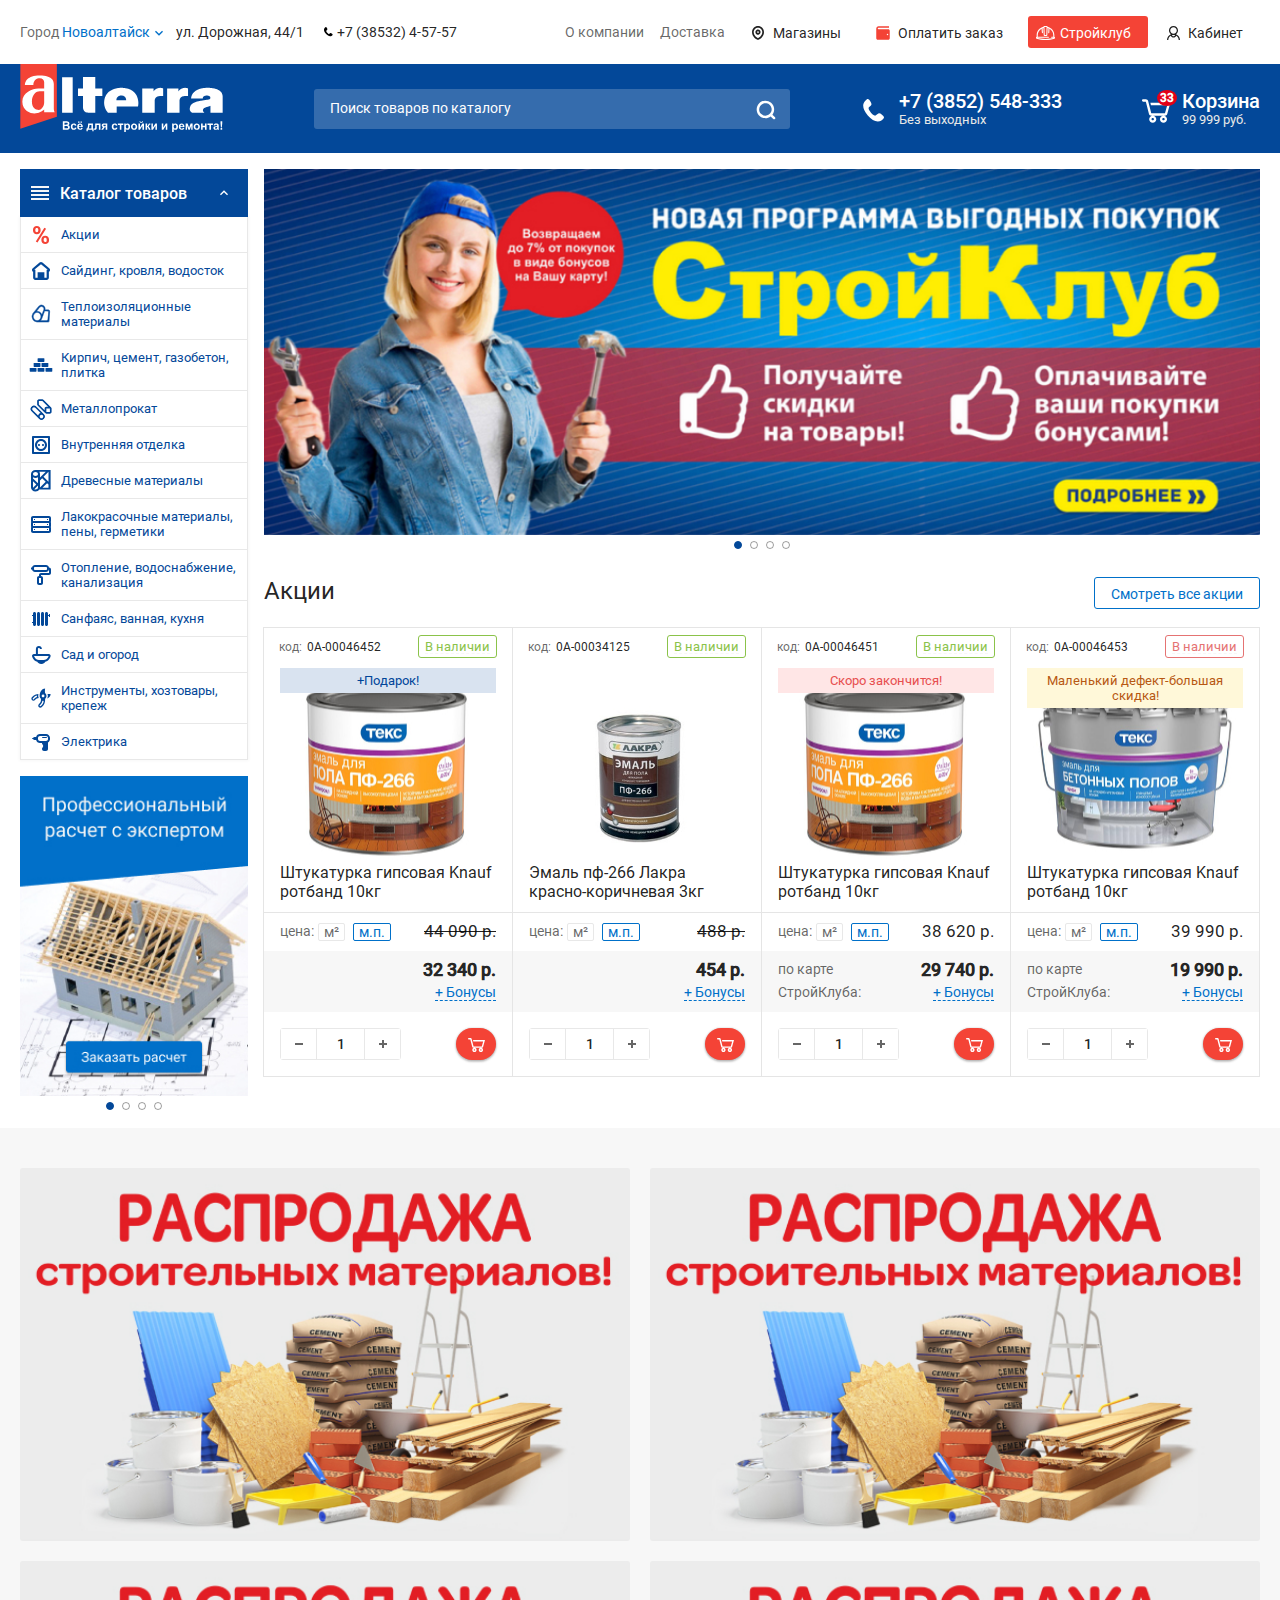
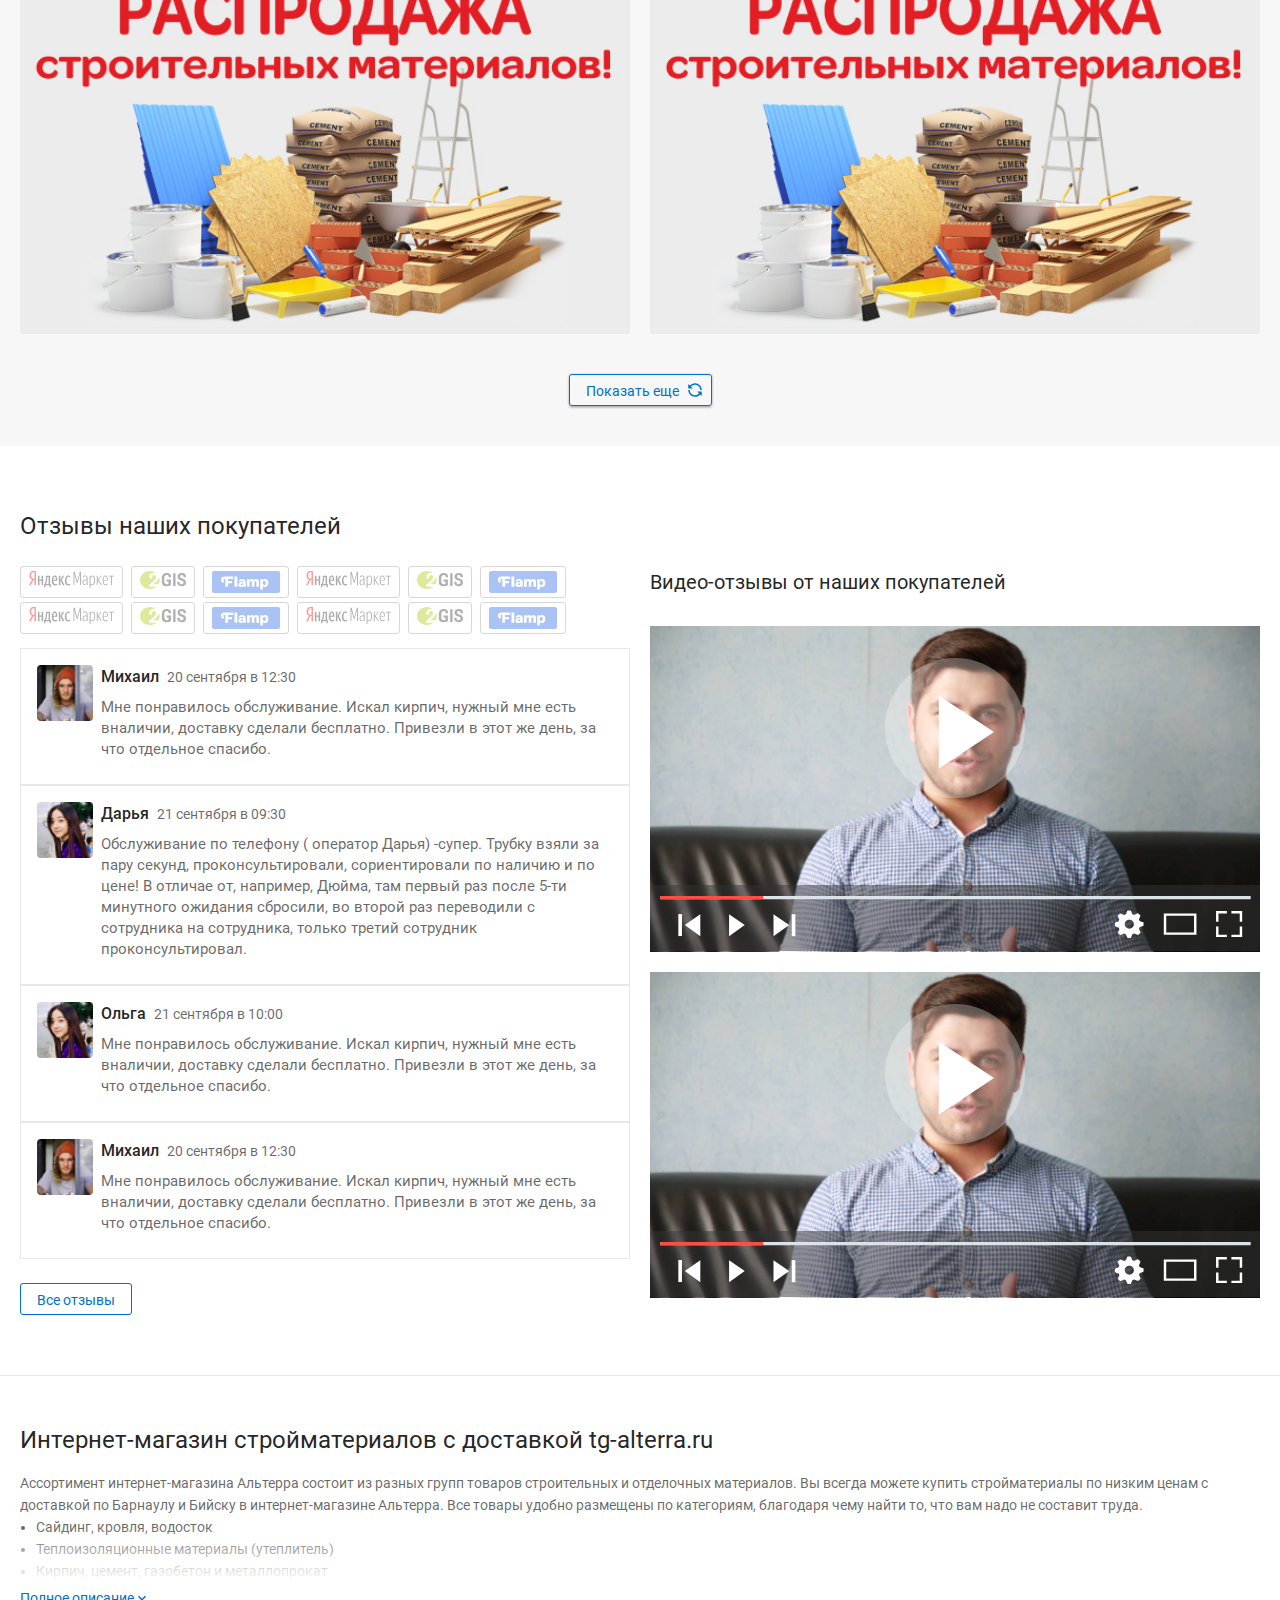
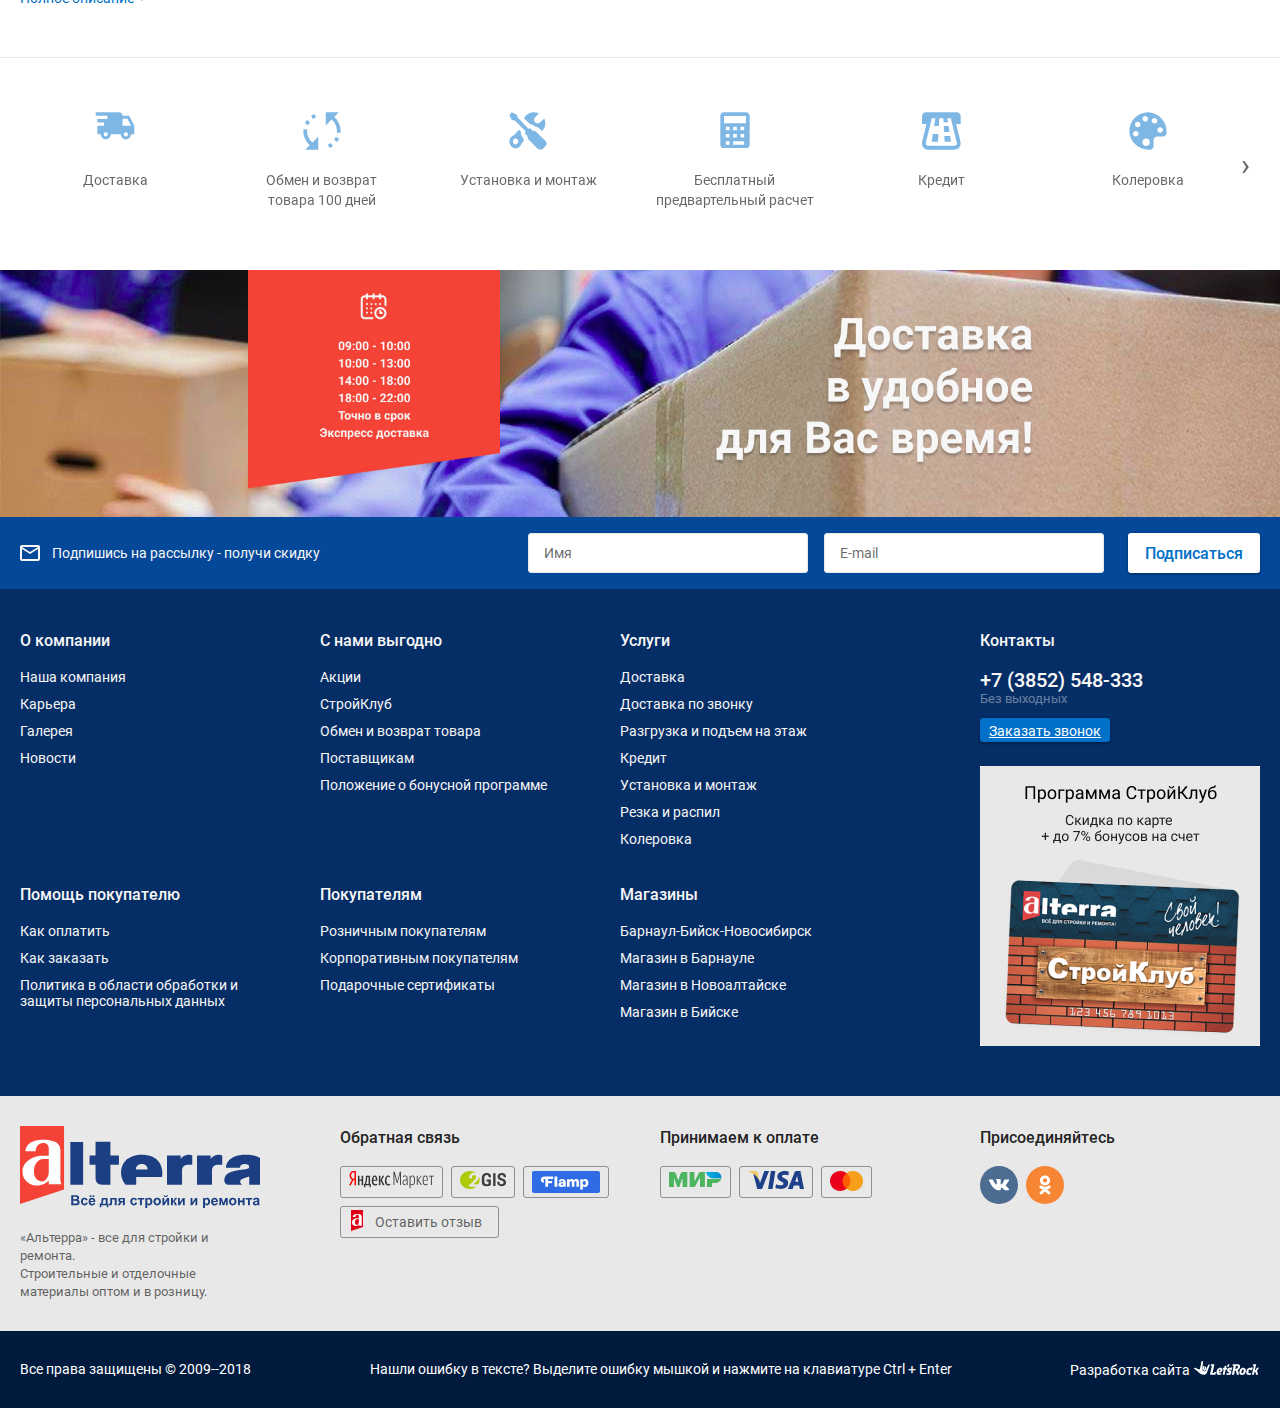
==== index.html @ 73fd19a2 "Залил исходники по Альтерре" ====
<!DOCTYPE html>
<html>
  <meta charset="UTF-8"/>
  <title>Альтерра</title>
  <link rel="stylesheet" href="css/style.css"/>
  <link rel="icon" type="image/x-icon" href="img/favicon.ico"/>
  <meta name="viewport" content="width=device-width, initial-scale=1, maximum-scale=1"/>
  <body class="page">
    <svg style="display:none;"><symbol id="alterra-logotype" width="203" height="68" viewBox="0 0 244 82" xmlns="http://www.w3.org/2000/svg">
<path fill-rule="evenodd" clip-rule="evenodd" d="M44.0473 63.5224V0H0V77.9552L44.0473 63.5224Z" fill="#F44336"/>
<path fill-rule="evenodd" clip-rule="evenodd" d="M28.7544 33.0023C28.7544 33.0023 26.8313 33.0023 23.1226 33.0023C19.4138 33.0023 13.9651 36.7253 13.9651 45.5505C13.9651 52.7668 18.2233 55.4327 22.4358 55.4327C24.8167 55.4327 28.7544 51.296 28.7544 46.3778V33.0023ZM41.4375 58.1446H28.7544V54.7892C26.6024 56.7657 22.0695 59.5695 16.9871 59.5695C11.9505 59.5695 2.42676 55.9843 2.42676 45.4126C2.42676 34.8868 14.6062 29.6469 21.6574 29.6469C28.7086 29.6469 28.7544 29.6469 28.7544 29.6469C28.7544 25.7859 28.7544 24.8666 28.7544 22.1547C28.7544 19.4888 26.8313 17.0987 23.3973 17.0987C19.9175 17.0987 15.705 19.3969 15.705 25.2803H5.58607C5.58607 21.3733 8.24173 13.7892 23.4889 13.7892C38.7818 13.7892 40.3843 20.6839 40.3843 23.7635C40.3843 26.889 40.3843 52.3991 40.3843 53.87C40.3843 56.398 41.4375 58.1446 41.4375 58.1446Z" fill="white"/>
<path fill-rule="evenodd" clip-rule="evenodd" d="M121.748 43.574H115.841V43.0224L115.933 42.5168L116.025 42.0572L116.162 41.5975L116.299 41.1379L116.528 40.7702L116.757 40.3565L117.032 40.0347L117.352 39.713L117.627 39.3912L117.993 39.1614L118.36 38.8856L118.726 38.7018L119.092 38.5179L119.55 38.3341L119.962 38.1962L120.374 38.1042L120.832 38.0123L121.244 37.9664L121.702 37.9204H121.748L122.114 37.9664L122.572 38.0123L122.984 38.0583L123.442 38.1502L123.854 38.2881L124.266 38.426L124.633 38.6099L124.999 38.7937L125.411 39.0695L125.731 39.2993L126.052 39.6211L126.327 39.9428L126.647 40.3105L126.876 40.6782L127.059 41.0919L127.242 41.5056L127.38 42.0112L127.517 42.4708L127.563 43.0224L127.609 43.574H121.748ZM63.1403 15.9036H50.3657V58.8341H63.1403V15.9036ZM243.908 38.1502L243.817 37.7365L243.725 37.2769L243.588 36.9092L243.496 36.4955L243.359 36.1278L243.221 35.7601L243.038 35.3924L242.901 35.0706L242.718 34.7489L242.535 34.4271L242.306 34.1054L242.077 33.8296L241.848 33.5998L241.573 33.324L241.344 33.0482L241.069 32.8184L240.795 32.5886L240.52 32.3587L240.199 32.1749L239.925 31.9451L239.604 31.7612L239.284 31.5773L238.963 31.3475L238.643 31.2096L238.276 31.0258L237.91 30.8879L237.59 30.704L237.223 30.5661L236.857 30.4282L236.491 30.2903L236.124 30.1525L235.712 30.0146L235.3 29.9226L234.934 29.8307L234.522 29.6928L234.11 29.6009L233.698 29.509L233.286 29.417L232.874 29.3251L232.416 29.2791L231.958 29.1872L231.546 29.1412L231.088 29.0493L230.676 29.0033L230.218 28.9114L229.76 28.8655L229.256 28.8195H228.798L228.341 28.7735H227.883L227.471 28.7276H227.013H226.509H226.005H225.502H224.998H224.494H223.991L223.533 28.7735L223.029 28.8195L222.526 28.8655H222.022L221.564 28.9114L221.106 29.0033L220.694 29.0493L220.236 29.1412L219.824 29.1872L219.366 29.2791L218.954 29.3251L218.496 29.417L218.084 29.509L217.672 29.6009L217.306 29.7388L216.894 29.8307L216.527 29.9226L216.115 30.0605L215.749 30.1984L215.337 30.3363L214.971 30.4742L214.604 30.6121L214.284 30.75L213.918 30.9338L213.551 31.0717L213.231 31.2556L212.864 31.4394L212.59 31.6233L212.269 31.8072L211.949 31.991L211.628 32.1749L211.308 32.4047L211.033 32.6345L210.758 32.8184L210.438 33.0482L210.209 33.324L209.934 33.5538L209.659 33.7836L209.43 34.0134L209.156 34.2892L208.881 34.565L208.652 34.7948L208.423 35.1166L208.194 35.3924L208.011 35.6681L207.782 35.9899L207.599 36.3116L207.37 36.5874L207.187 36.9551L207.004 37.2769L206.866 37.5986L206.729 38.0123L206.546 38.3341L206.454 38.7477L206.317 39.1155L206.18 39.5291L206.134 39.9428L206.042 40.3565L205.996 40.6782L205.951 40.9081L205.905 41.6435H220.053V41L220.099 40.8161L220.19 40.5403L220.328 40.1726L220.511 39.8049L220.694 39.5291L220.969 39.2534L221.198 39.0235L221.518 38.7937L221.885 38.6558L222.205 38.5179L222.617 38.38L223.029 38.2421L223.441 38.1502L223.899 38.1042H224.357L224.861 38.0583L225.319 38.1042H225.822L226.234 38.1962L226.646 38.2881L227.059 38.38L227.425 38.5179L227.791 38.6558L228.112 38.8397L228.432 39.0695L228.661 39.2993L228.89 39.6211L229.027 39.9888L229.119 40.4025V40.8161V41.2758L228.982 41.6435L228.798 41.9652L228.524 42.1951L228.249 42.3789L227.883 42.5628L227.516 42.7007L227.15 42.8386L226.738 42.9305L226.326 43.0224L225.914 43.1143L225.456 43.2063L225.044 43.2522L223.258 43.528L221.472 43.8038L219.687 44.0336L217.947 44.3094L217.489 44.3554L217.077 44.4473L216.619 44.5392L216.207 44.5852L215.795 44.6771L215.337 44.769L214.925 44.861L214.513 44.9529L214.101 45.0448L213.734 45.1827L213.322 45.2747L212.91 45.3666L212.544 45.5045L212.132 45.6424L211.766 45.7343L211.399 45.8722L210.987 46.0101L210.621 46.148L210.255 46.2859L209.934 46.4697L209.568 46.6076L209.202 46.7455L208.881 46.9294L208.561 47.1132L208.24 47.2971L207.919 47.5269L207.599 47.7108L207.324 47.8946L207.05 48.1244L206.775 48.4002L206.5 48.63L206.271 48.9058L206.042 49.1816L205.813 49.4574L205.584 49.7332L205.401 50.0549L205.218 50.4226L205.081 50.7444L204.898 51.1121L204.806 51.4798L204.669 51.8935L204.577 52.3072L204.485 52.7208L204.394 53.1805L204.348 53.5942L204.302 54.0538V54.4675L204.348 54.8812L204.394 55.2948L204.485 55.6625L204.623 56.0762L204.76 56.398L204.943 56.7657L205.126 57.0874L205.355 57.3632L205.584 57.639L205.859 57.8688L206.134 58.0986L206.408 58.3285L206.729 58.5123L207.095 58.6502L207.507 58.7421L207.919 58.7881L208.377 58.8341H222.205L221.518 58.3744L221.381 58.2365L221.198 58.0067L221.015 57.7769L220.786 57.4551L220.603 57.1794L220.419 56.8116L220.282 56.398L220.19 55.9843V55.5706L220.282 55.1569L220.374 54.7433L220.511 54.4215L220.694 54.0998L220.969 53.824L221.198 53.5942L221.472 53.3184L221.793 53.1345L222.114 52.9507L222.434 52.7668L222.8 52.6289L223.167 52.491L224.723 51.9854L226.234 51.4798L226.601 51.3419L227.013 51.25L227.379 51.1121L227.791 50.9742L228.157 50.8363L228.432 50.7444L228.615 50.6984L228.844 50.6525L229.256 50.4226V58.8341H244V39.5751V39.1155L243.954 38.6099L243.908 38.1502ZM90.3837 15.8116H75.5487V29.463H69.5506V38.7018H75.5487V51.1581V51.5717V52.0314V52.4451L75.5945 52.8587L75.6403 53.2264L75.686 53.5942L75.7776 53.9619L75.8692 54.3296L75.9608 54.6513L76.0523 54.9731L76.1897 55.2948L76.3271 55.6166L76.5102 55.8924L76.6476 56.1681L76.8307 56.398L77.0139 56.6738L77.2428 56.8576L77.426 57.0874L77.6549 57.3172L77.8838 57.5471L78.1128 57.7309L78.3875 57.8688L78.6622 58.0527L79.0285 58.1446L79.349 58.2365L79.6695 58.3744L79.99 58.4664L80.4021 58.5123L80.7684 58.5583L81.1805 58.6042L81.5468 58.6502H81.9589L82.4168 58.6962H90.3837V38.7018H98.9002V29.463H90.3837V15.8116ZM171.61 29.2332L171.244 29.1412L170.923 29.0493L170.603 28.9574L170.237 28.9114L169.916 28.8655L169.55 28.8195L169.184 28.7735H168.817H168.497H168.13L167.81 28.8195L167.444 28.8655L167.123 28.9114L166.757 29.0033L166.482 29.0493L166.162 29.1412L165.841 29.2332L165.566 29.3251L165.292 29.417L164.971 29.509L164.696 29.6468L164.422 29.7847L164.147 29.9226L163.872 30.0605L163.597 30.2444L163.323 30.3823L163.094 30.5661L162.819 30.75L162.59 30.9338L162.315 31.1177L162.132 31.3475L161.903 31.5773L161.674 31.7612L161.445 31.991L161.262 32.2208L161.033 32.4507L160.85 32.7264L160.667 32.9563V29.463H147.023V58.8341H162.041V44.2634V43.8498L162.086 43.4361L162.132 43.0684L162.224 42.7466L162.315 42.3789L162.453 42.0572L162.59 41.7354L162.728 41.4596L162.865 41.1838L163.048 40.9081L163.277 40.6782L163.46 40.4484L163.689 40.2646L163.918 40.0347L164.147 39.8509L164.422 39.713L164.696 39.5291L164.971 39.3912L165.292 39.2534L165.612 39.1155L165.933 39.0235L166.299 38.9316L166.619 38.8397L167.032 38.7937L167.398 38.7477L167.81 38.7018H172.251V29.463L171.931 29.3251L171.61 29.2332ZM201.555 29.2332L201.235 29.1412L200.914 29.0493L200.548 28.9574L200.227 28.9114L199.861 28.8655L199.54 28.8195L199.174 28.7735H198.808H198.487H198.121L197.755 28.8195L197.434 28.8655L197.068 28.9114L196.747 29.0033L196.427 29.0493L196.106 29.1412L195.832 29.2332L195.511 29.3251L195.236 29.417L194.962 29.509L194.641 29.6468L194.366 29.7847L194.092 29.9226L193.817 30.0605L193.588 30.2444L193.313 30.3823L193.039 30.5661L192.764 30.75L192.535 30.9338L192.306 31.1177L192.077 31.3475L191.848 31.5773L191.619 31.7612L191.39 31.991L191.207 32.2208L191.024 32.4507L190.795 32.7264L190.612 32.9563L190.658 29.463H177.013V58.8341H191.986V44.2634V43.8498L192.031 43.4361L192.123 43.0684L192.214 42.7466L192.306 42.3789L192.398 42.0572L192.535 41.7354L192.672 41.4596L192.855 41.1838L193.039 40.9081L193.222 40.6782L193.405 40.4484L193.634 40.2646L193.863 40.0347L194.138 39.8509L194.412 39.713L194.641 39.5291L194.962 39.3912L195.236 39.2534L195.557 39.1155L195.877 39.0235L196.244 38.9316L196.61 38.8397L196.976 38.7937L197.388 38.7477L197.755 38.7018H202.242V29.463L201.876 29.3251L201.555 29.2332ZM142.306 46.3778V45.9641L142.261 45.5964V45.2287L142.169 44.815L142.123 44.4473L142.077 44.0336L141.986 43.6199L141.894 43.2522L141.849 42.7926L141.757 42.3789L141.665 42.0112L141.574 41.5975L141.436 41.1838L141.299 40.7702L141.162 40.4025L141.024 39.9888L140.887 39.5751L140.75 39.2074L140.567 38.7937L140.429 38.472L140.246 38.1042L140.063 37.7825L139.88 37.4148L139.697 37.093L139.468 36.7713L139.239 36.4495L139.056 36.1278L138.827 35.852L138.552 35.5303L138.323 35.2545L138.094 34.9327L137.819 34.6569L137.545 34.3812L137.27 34.1054L136.995 33.8296L136.72 33.5998L136.446 33.324L136.125 33.0942L135.805 32.8643L135.53 32.5886L135.209 32.3587L134.889 32.1749L134.523 31.9451L134.248 31.7612L133.882 31.5773L133.561 31.3475L133.195 31.1637L132.874 30.9798L132.508 30.8419L132.142 30.6581L131.821 30.5202L131.455 30.3823L131.089 30.2444L130.722 30.1065L130.356 29.9686L129.99 29.8767L129.578 29.7847L129.211 29.6928L128.845 29.6009L128.479 29.509L128.067 29.417L127.7 29.3711L127.288 29.2791L126.876 29.2332L126.464 29.1412L126.052 29.0493L125.64 29.0033L125.228 28.9574L124.816 28.9114L124.404 28.8655L123.992 28.8195L123.579 28.7735H123.122L122.755 28.7276H122.297H121.885H121.748H121.473H121.061H120.649L120.237 28.7735H119.825L119.413 28.8195L119.001 28.8655L118.543 28.9114L118.131 28.9574L117.719 29.0033L117.352 29.0493L116.94 29.1412L116.482 29.2332L116.116 29.3251L115.704 29.417L115.292 29.509L114.88 29.6009L114.468 29.7388L114.056 29.8307L113.644 29.9686L113.277 30.1065L112.865 30.2444L112.499 30.3823L112.087 30.5202L111.721 30.704L111.308 30.8879L110.942 31.0717L110.53 31.2096L110.164 31.4394L109.798 31.6233L109.431 31.8072L109.065 31.991L108.699 32.2208L108.332 32.4507L107.966 32.6345L107.646 32.8643L107.279 33.0942L106.959 33.3699L106.638 33.5998L106.363 33.8755L106.089 34.1054L105.814 34.3812L105.539 34.6569L105.31 34.9327L105.036 35.2545L104.807 35.5303L104.532 35.852L104.349 36.1278L104.074 36.4495L103.891 36.7713L103.662 37.093L103.479 37.4148L103.296 37.7825L103.113 38.1042L102.929 38.472L102.746 38.7937L102.609 39.1614L102.426 39.4832L102.288 39.8509L102.151 40.2186L102.014 40.5403L101.922 40.9081L101.785 41.2758L101.693 41.6435L101.602 42.0112L101.51 42.3789L101.418 42.7466L101.373 43.1603L101.327 43.528L101.235 43.9417L101.19 44.3094L101.144 44.7231V45.0908L101.098 45.5045L101.052 45.8722V46.2859V46.6536V47.0673V47.4809L101.098 47.8486L101.144 48.2623V48.63L101.235 49.0437L101.281 49.4114L101.327 49.8251L101.418 50.2388L101.464 50.6065L101.602 50.9742L101.693 51.3419L101.785 51.7556L101.922 52.1233L102.014 52.491L102.151 52.8587L102.288 53.2264L102.426 53.5942L102.609 53.9619L102.746 54.3296L102.929 54.6973L103.113 55.019L103.296 55.3868L103.479 55.7085L103.662 56.0762L103.891 56.398L104.074 56.7657L104.349 57.0415L104.532 57.3632L104.807 57.685L105.036 58.0067L105.265 58.3285L105.539 58.6502H116.208V51.1121H121.748H141.894L141.986 50.6984L142.077 50.3307L142.123 49.963L142.169 49.5493L142.215 49.1356L142.261 48.7679L142.306 48.3542V47.9865L142.352 47.5729V47.1592V46.7915L142.306 46.3778Z" fill="#FFFFFF"/>
<path fill-rule="evenodd" clip-rule="evenodd" d="M241.482 79.2421V77.3116H243.405V79.2421H241.482ZM241.894 76.6222L241.39 71.4742V69.13H243.496V71.4742L242.993 76.6222H241.894ZM237.361 75.7489C237.132 75.7948 236.72 75.8867 236.216 76.0246C235.667 76.1166 235.346 76.2545 235.163 76.3464C234.934 76.5303 234.797 76.7601 234.797 77.0359C234.797 77.3116 234.888 77.5415 235.071 77.7253C235.3 77.9092 235.529 78.0471 235.85 78.0471C236.216 78.0471 236.537 77.9092 236.857 77.6794C237.086 77.4955 237.223 77.3116 237.315 77.0359C237.361 76.898 237.361 76.5762 237.361 76.1166V75.7489ZM234.797 74.1861L233.057 73.8643C233.24 73.1289 233.606 72.6233 234.064 72.2556C234.568 71.8879 235.255 71.75 236.216 71.75C237.086 71.75 237.681 71.8419 238.139 72.0717C238.551 72.2556 238.826 72.5314 239.009 72.8531C239.192 73.1289 239.284 73.7264 239.284 74.5538L239.238 76.806C239.238 77.4495 239.284 77.9092 239.33 78.2309C239.375 78.5527 239.513 78.8744 239.696 79.2421H237.773C237.727 79.1042 237.636 78.9204 237.59 78.6446C237.544 78.5527 237.544 78.4607 237.498 78.4148C237.178 78.7825 236.811 79.0123 236.491 79.1502C236.079 79.3341 235.712 79.426 235.255 79.426C234.522 79.426 233.927 79.1962 233.515 78.7825C233.103 78.3688 232.874 77.8632 232.874 77.2197C232.874 76.852 232.965 76.4383 233.148 76.1166C233.332 75.8408 233.606 75.565 233.973 75.3811C234.339 75.1973 234.843 75.0594 235.529 74.9675C236.399 74.7836 237.04 74.5998 237.361 74.4619V74.278C237.361 73.9103 237.269 73.6345 237.086 73.4507C236.903 73.3128 236.582 73.2208 236.079 73.2208C235.712 73.2208 235.438 73.3128 235.255 73.4507C235.071 73.5885 234.934 73.8184 234.797 74.1861ZM225.639 71.8879H232.233V73.4507H229.898V79.2421H227.974V73.4507H225.639V71.8879ZM217.947 71.8879H219.87V74.5998H222.663V71.8879H224.586V79.2421H222.663V76.1625H219.87V79.2421H217.947V71.8879ZM210.987 75.565C210.987 76.3004 211.171 76.852 211.537 77.2197C211.857 77.6334 212.269 77.8172 212.773 77.8172C213.277 77.8172 213.689 77.6334 214.055 77.2197C214.376 76.852 214.559 76.3004 214.559 75.565C214.559 74.8296 214.376 74.278 214.055 73.9103C213.689 73.5426 213.277 73.3128 212.773 73.3128C212.269 73.3128 211.857 73.5426 211.537 73.9103C211.171 74.278 210.987 74.8755 210.987 75.565ZM209.019 75.4731C209.019 74.8296 209.202 74.232 209.476 73.5885C209.843 72.991 210.255 72.5314 210.85 72.2556C211.399 71.8879 212.086 71.75 212.773 71.75C213.872 71.75 214.788 72.1177 215.475 72.8531C216.161 73.5426 216.528 74.4619 216.528 75.565C216.528 76.6681 216.161 77.5874 215.475 78.3228C214.742 79.0583 213.872 79.426 212.773 79.426C212.132 79.426 211.491 79.2421 210.896 78.9663C210.255 78.6446 209.843 78.185 209.476 77.5874C209.202 77.0359 209.019 76.3004 209.019 75.4731ZM199.357 71.8879H201.738L203.524 76.9899L205.356 71.8879H207.736V79.2421H206.088V74.4159L204.348 79.2421H202.7L201.006 74.4159V79.2421H199.357V71.8879ZM196.015 74.9675C195.969 74.3699 195.832 73.9563 195.557 73.6805C195.282 73.4047 194.962 73.2208 194.596 73.2208C194.138 73.2208 193.817 73.4047 193.542 73.6805C193.268 74.0022 193.13 74.4159 193.13 74.9675H196.015ZM195.878 76.898L197.801 77.2197C197.572 77.9092 197.16 78.4607 196.656 78.8744C196.107 79.1962 195.466 79.426 194.641 79.426C193.359 79.426 192.444 79.0123 191.848 78.139C191.345 77.4955 191.116 76.6222 191.116 75.6569C191.116 74.4159 191.436 73.4507 192.077 72.7612C192.673 72.0717 193.497 71.75 194.458 71.75C195.511 71.75 196.381 72.1177 197.022 72.8531C197.618 73.5426 197.938 74.6457 197.892 76.1166H193.085C193.085 76.7141 193.268 77.1278 193.542 77.4955C193.863 77.7713 194.229 77.9551 194.641 77.9551C194.962 77.9551 195.191 77.8632 195.42 77.6794C195.649 77.5415 195.786 77.2657 195.878 76.898ZM184.934 75.4731C184.934 76.2545 185.118 76.852 185.438 77.2657C185.759 77.6794 186.171 77.8632 186.629 77.8632C187.086 77.8632 187.453 77.6794 187.727 77.3116C188.048 76.9439 188.185 76.3464 188.185 75.565C188.185 74.7836 188.002 74.1861 187.727 73.8184C187.407 73.4507 187.041 73.2668 186.583 73.2668C186.125 73.2668 185.713 73.4507 185.438 73.8184C185.118 74.1861 184.934 74.7376 184.934 75.4731ZM183.057 71.8879H184.843V72.991C185.072 72.6233 185.392 72.3475 185.804 72.0717C186.217 71.8419 186.629 71.75 187.132 71.75C187.956 71.75 188.689 72.0717 189.284 72.7612C189.879 73.4047 190.154 74.324 190.154 75.519C190.154 76.7601 189.879 77.7253 189.284 78.3688C188.689 79.0583 187.956 79.426 187.132 79.426C186.72 79.426 186.354 79.3341 185.988 79.1502C185.667 79.0123 185.347 78.7365 184.98 78.3228V82H183.057V71.8879ZM170.557 71.8879H172.389V76.4843L175.365 71.8879H177.242V79.2421H175.411V74.5538L172.389 79.2421H170.557V71.8879ZM158.057 71.8879H159.889V76.4843L162.865 71.8879H164.742V79.2421H162.911V74.5538L159.889 79.2421H158.057V71.8879ZM151.006 71.8879H152.929V74.8755C153.25 74.8755 153.479 74.7836 153.616 74.5998C153.753 74.4159 153.891 74.0941 154.074 73.5426C154.303 72.8531 154.578 72.3935 154.898 72.1637C155.173 71.9798 155.585 71.8419 156.043 71.8419C156.18 71.8419 156.455 71.8879 156.821 71.8879V73.1749C156.317 73.1749 155.951 73.2208 155.86 73.3128C155.722 73.4047 155.539 73.7264 155.356 74.232C155.173 74.8755 154.852 75.2892 154.394 75.4731C155.035 75.6569 155.539 76.1625 155.951 77.0359C155.951 77.1278 155.997 77.1278 156.043 77.2197L157.096 79.2421H155.035L154.074 77.0818C153.891 76.6681 153.708 76.3924 153.57 76.2545C153.433 76.1625 153.204 76.0706 152.929 76.0706V79.2421H151.006V71.8879ZM147.023 68.9462H147.938C147.893 69.5897 147.664 70.0953 147.297 70.417C146.885 70.7847 146.427 70.9686 145.832 70.9686C145.191 70.9686 144.688 70.7847 144.321 70.417C143.955 70.0953 143.726 69.5897 143.68 68.9462H144.596C144.642 69.2679 144.779 69.5437 144.962 69.6816C145.145 69.8655 145.42 69.9574 145.832 69.9574C146.153 69.9574 146.473 69.8655 146.656 69.6816C146.84 69.5437 146.977 69.2679 147.023 68.9462ZM142.444 71.8879H144.275V76.4843L147.206 71.8879H149.129V79.2421H147.252V74.5538L144.275 79.2421H142.444V71.8879ZM135.438 75.565C135.438 76.3004 135.622 76.852 135.942 77.2197C136.308 77.6334 136.721 77.8172 137.224 77.8172C137.728 77.8172 138.14 77.6334 138.46 77.2197C138.827 76.852 138.964 76.3004 138.964 75.565C138.964 74.8296 138.827 74.278 138.46 73.9103C138.14 73.5426 137.728 73.3128 137.224 73.3128C136.721 73.3128 136.308 73.5426 135.942 73.9103C135.622 74.278 135.438 74.8755 135.438 75.565ZM133.47 75.4731C133.47 74.8296 133.607 74.232 133.928 73.5885C134.248 72.991 134.706 72.5314 135.255 72.2556C135.851 71.8879 136.492 71.75 137.224 71.75C138.323 71.75 139.193 72.1177 139.926 72.8531C140.612 73.5426 140.979 74.4619 140.979 75.565C140.979 76.6681 140.612 77.5874 139.926 78.3228C139.193 79.0583 138.277 79.426 137.224 79.426C136.537 79.426 135.942 79.2421 135.301 78.9663C134.706 78.6446 134.248 78.185 133.928 77.5874C133.607 77.0359 133.47 76.3004 133.47 75.4731ZM127.197 75.4731C127.197 76.2545 127.334 76.852 127.7 77.2657C128.021 77.6794 128.387 77.8632 128.845 77.8632C129.303 77.8632 129.669 77.6794 129.944 77.3116C130.265 76.9439 130.402 76.3464 130.402 75.565C130.402 74.7836 130.265 74.1861 129.944 73.8184C129.669 73.4507 129.257 73.2668 128.799 73.2668C128.341 73.2668 127.975 73.4507 127.655 73.8184C127.334 74.1861 127.197 74.7376 127.197 75.4731ZM125.32 71.8879H127.105V72.991C127.334 72.6233 127.655 72.3475 128.021 72.0717C128.433 71.8419 128.891 71.75 129.349 71.75C130.219 71.75 130.906 72.0717 131.501 72.7612C132.096 73.4047 132.371 74.324 132.371 75.519C132.371 76.7601 132.096 77.7253 131.501 78.3688C130.906 79.0583 130.173 79.426 129.349 79.426C128.937 79.426 128.57 79.3341 128.25 79.1502C127.929 79.0123 127.563 78.7365 127.197 78.3228V82H125.32V71.8879ZM117.627 71.8879H124.221V73.4507H121.885V79.2421H119.962V73.4507H117.627V71.8879ZM117.032 74.0941L115.155 74.4159C115.063 74.0482 114.926 73.7724 114.697 73.5426C114.468 73.3587 114.193 73.2668 113.827 73.2668C113.369 73.2668 112.957 73.4507 112.682 73.7724C112.408 74.0941 112.27 74.6457 112.27 75.4271C112.27 76.3004 112.408 76.9439 112.682 77.2657C112.957 77.6334 113.369 77.8172 113.873 77.8172C114.239 77.8172 114.514 77.7253 114.743 77.4955C114.972 77.3116 115.155 76.9439 115.246 76.4383L117.124 76.7601C116.94 77.6334 116.574 78.2769 115.979 78.7365C115.475 79.1962 114.697 79.426 113.781 79.426C112.682 79.426 111.858 79.0583 111.217 78.3688C110.576 77.7253 110.256 76.7601 110.256 75.565C110.256 74.3699 110.576 73.4507 111.217 72.7612C111.858 72.0717 112.728 71.75 113.827 71.75C114.697 71.75 115.384 71.9338 115.887 72.3475C116.437 72.7152 116.803 73.3128 117.032 74.0941ZM102.93 73.1289H101.556C101.052 73.1289 100.686 73.2208 100.503 73.3587C100.274 73.4966 100.182 73.7264 100.182 74.0941C100.182 74.4159 100.274 74.6917 100.549 74.8296C100.778 74.9675 101.144 75.0594 101.693 75.0594H102.93V73.1289ZM104.853 71.8879V79.2421H102.93V76.1625H102.792C102.334 76.1625 102.06 76.2545 101.831 76.3464C101.648 76.4383 101.419 76.7141 101.19 77.0359L101.098 77.1737L99.8161 79.2421H97.5725L98.9461 77.0818C99.3582 76.4843 99.6787 76.1625 99.9992 76.0706C99.4955 76.0246 99.0377 75.8408 98.7172 75.4271C98.3509 75.0594 98.1677 74.5998 98.1677 74.0022C98.1677 73.4966 98.3051 73.1289 98.534 72.7612C98.763 72.4394 99.0377 72.2096 99.404 72.0717C99.7703 71.9798 100.366 71.8879 101.052 71.8879H104.853ZM90.2465 71.8879H96.6567V79.2421H94.7337V73.4507H92.1238V76.7601C92.1238 77.5874 92.0322 78.185 91.8491 78.5067C91.6659 78.8744 91.437 79.1042 91.2081 79.1962C90.9791 79.2881 90.6128 79.3341 90.0634 79.3341C89.7887 79.3341 89.3766 79.2881 88.8729 79.2421V77.8172C88.9187 77.8172 89.0103 77.8172 89.1934 77.8172C89.3766 77.8172 89.5597 77.8172 89.6513 77.8172C89.926 77.8172 90.0634 77.7253 90.155 77.5874C90.2007 77.4036 90.2465 76.9439 90.2465 76.1625V71.8879ZM85.7136 77.6334V73.4966H83.3785C83.2869 75.519 82.9664 76.898 82.4169 77.6334H85.7136ZM86.8125 79.2421H81.318V81.1267H79.7613V77.6334H80.5396C80.8602 77.2657 81.1349 76.7141 81.3638 75.9327C81.5928 75.1513 81.6843 73.8184 81.7301 71.8879H87.5909V77.6334H88.3693V81.1267H86.8125V79.2421ZM72.6185 70.9686V69.2679H74.2668V70.9686H72.6185ZM69.6423 70.9686V69.2679H71.3364V70.9686H69.6423ZM73.4426 74.9675C73.4426 74.3699 73.3053 73.9563 73.0305 73.6805C72.7558 73.4047 72.4353 73.2208 72.0232 73.2208C71.6111 73.2208 71.2448 73.4047 70.9701 73.6805C70.6954 74.0022 70.558 74.4159 70.558 74.9675H73.4426ZM73.3511 76.898L75.2741 77.2197C74.9994 77.9092 74.6331 78.4607 74.0837 78.8744C73.5342 79.1962 72.8932 79.426 72.069 79.426C70.8328 79.426 69.917 79.0123 69.276 78.139C68.8181 77.4955 68.5892 76.6222 68.5892 75.6569C68.5892 74.4159 68.8639 73.4507 69.5049 72.7612C70.146 72.0717 70.9243 71.75 71.8859 71.75C72.9848 71.75 73.8089 72.1177 74.45 72.8531C75.091 73.5426 75.3657 74.6457 75.3657 76.1166H70.558C70.558 76.7141 70.6954 77.1278 71.0159 77.4955C71.2906 77.7713 71.6569 77.9551 72.1148 77.9551C72.4353 77.9551 72.6643 77.8632 72.8474 77.6794C73.0763 77.5415 73.2137 77.2657 73.3511 76.898ZM67.6734 74.0941L65.7504 74.4159C65.7046 74.0482 65.5672 73.7724 65.3383 73.5426C65.1094 73.3587 64.8346 73.2668 64.4683 73.2668C63.9647 73.2668 63.5984 73.4507 63.3237 73.7724C63.0489 74.0941 62.8658 74.6457 62.8658 75.4271C62.8658 76.3004 63.0489 76.9439 63.3237 77.2657C63.5984 77.6334 64.0105 77.8172 64.4683 77.8172C64.8346 77.8172 65.1551 77.7253 65.3841 77.4955C65.613 77.3116 65.7962 76.9439 65.8877 76.4383L67.765 76.7601C67.5819 77.6334 67.2156 78.2769 66.6203 78.7365C66.0709 79.1962 65.3383 79.426 64.3768 79.426C63.3237 79.426 62.4995 79.0583 61.8585 78.3688C61.2175 77.7253 60.8969 76.7601 60.8969 75.565C60.8969 74.3699 61.2175 73.4507 61.8585 72.7612C62.4995 72.0717 63.3694 71.75 64.4226 71.75C65.2925 71.75 66.0251 71.9338 66.5288 72.3475C67.0782 72.7152 67.4445 73.3128 67.6734 74.0941ZM53.2505 74.8296V77.4955H55.1278C55.8603 77.4955 56.3182 77.4955 56.5472 77.4495C56.8219 77.4036 57.0508 77.2657 57.2797 77.0359C57.4629 76.852 57.5545 76.5302 57.5545 76.1625C57.5545 75.8867 57.4629 75.611 57.3255 75.4271C57.1882 75.1973 56.9592 75.0594 56.6845 74.9675C56.4098 74.8755 55.8146 74.8296 54.8988 74.8296H53.2505ZM53.2505 70.7847V73.1289H54.5783C55.3567 73.1289 55.8603 73.1289 56.0435 73.0829C56.4098 73.037 56.6845 72.945 56.8677 72.7612C57.0508 72.5314 57.1424 72.3015 57.1424 71.9338C57.1424 71.6581 57.0966 71.3823 56.9135 71.1984C56.7303 71.0145 56.5014 70.8767 56.1351 70.8307C55.9519 70.8307 55.3567 70.7847 54.4409 70.7847H53.2505ZM51.2358 69.13H55.2651C56.0435 69.13 56.6387 69.176 57.005 69.222C57.4171 69.2679 57.7834 69.4518 58.0581 69.6356C58.3786 69.8654 58.6076 70.1412 58.8365 70.463C59.0655 70.8307 59.157 71.1984 59.157 71.658C59.157 72.1177 59.0197 72.5773 58.7449 72.945C58.516 73.3587 58.1955 73.6345 57.7376 73.8643C58.3329 74.0482 58.7907 74.324 59.157 74.7836C59.4775 75.1973 59.6149 75.7029 59.6149 76.3004C59.6149 76.7601 59.5233 77.1737 59.3402 77.6334C59.1112 78.0471 58.7907 78.4148 58.4702 78.6906C58.0581 78.9204 57.646 79.1042 57.0966 79.1502C56.7303 79.1962 55.9519 79.1962 54.6241 79.2421H51.2358V69.13Z" fill="#FFFFFF"/>
</symbol>
<symbol id="alterra-logotype-mobile" width="92" height="27" viewBox="0 0 92 27" fill="none" xmlns="http://www.w3.org/2000/svg">
<path fill-rule="evenodd" clip-rule="evenodd" d="M16.608 21.9885V0H0V26.9845L16.608 21.9885Z" fill="#F44336"/>
<path fill-rule="evenodd" clip-rule="evenodd" d="M10.8419 11.4238C10.8419 11.4238 10.1168 11.4238 8.71838 11.4238C7.31999 11.4238 5.26557 12.7126 5.26557 15.7675C5.26557 18.2654 6.87113 19.1882 8.45942 19.1882C9.35715 19.1882 10.8419 17.7563 10.8419 16.0539V11.4238ZM15.624 20.127H10.8419V18.9655C10.0304 19.6497 8.32131 20.6202 6.405 20.6202C4.50596 20.6202 0.915039 19.3792 0.915039 15.7197C0.915039 12.0762 5.50727 10.2624 8.16593 10.2624C10.8246 10.2624 10.8419 10.2624 10.8419 10.2624C10.8419 8.92588 10.8419 8.60766 10.8419 7.66893C10.8419 6.74612 10.1168 5.91876 8.82196 5.91876C7.5099 5.91876 5.92161 6.71429 5.92161 8.75086H2.10626C2.10626 7.39845 3.10757 4.77319 8.85649 4.77319C14.6227 4.77319 15.2269 7.15979 15.2269 8.22581C15.2269 9.30773 15.2269 18.1381 15.2269 18.6473C15.2269 19.5224 15.624 20.127 15.624 20.127Z" fill="white"/>
<path fill-rule="evenodd" clip-rule="evenodd" d="M45.9053 15.0833H43.6783V14.8924L43.7128 14.7174L43.7473 14.5583L43.7991 14.3991L43.8509 14.24L43.9372 14.1128L44.0236 13.9696L44.1271 13.8582L44.248 13.7468L44.3516 13.6354L44.4897 13.5559L44.6278 13.4604L44.7659 13.3968L44.904 13.3331L45.0767 13.2695L45.232 13.2218L45.3874 13.1899L45.5601 13.1581L45.7154 13.1422L45.8881 13.1263H45.9053L46.0435 13.1422L46.2161 13.1581L46.3715 13.174L46.5441 13.2058L46.6995 13.2536L46.8549 13.3013L46.993 13.365L47.1311 13.4286L47.2865 13.5241L47.4073 13.6036L47.5282 13.715L47.6317 13.8264L47.7526 13.9536L47.8389 14.0809L47.908 14.2241L47.977 14.3673L48.0288 14.5423L48.0806 14.7014L48.0979 14.8924L48.1151 15.0833H45.9053ZM23.8074 5.50509H18.9907V20.3656H23.8074V5.50509ZM91.9658 13.2058L91.9312 13.0627L91.8967 12.9035L91.8449 12.7763L91.8104 12.6331L91.7586 12.5058L91.7068 12.3785L91.6377 12.2512L91.5859 12.1398L91.5169 12.0285L91.4478 11.9171L91.3615 11.8057L91.2752 11.7102L91.1889 11.6307L91.0853 11.5352L90.999 11.4398L90.8954 11.3602L90.7918 11.2807L90.6882 11.2011L90.5674 11.1375L90.4638 11.0579L90.3429 10.9943L90.2221 10.9306L90.1012 10.8511L89.9804 10.8033L89.8423 10.7397L89.7042 10.692L89.5833 10.6283L89.4452 10.5806L89.3071 10.5329L89.169 10.4851L89.0309 10.4374L88.8755 10.3897L88.7201 10.3578L88.582 10.326L88.4266 10.2783L88.2713 10.2465L88.1159 10.2146L87.9605 10.1828L87.8051 10.151L87.6325 10.1351L87.4598 10.1033L87.3045 10.0874L87.1318 10.0555L86.9764 10.0396L86.8038 10.0078L86.6312 9.99189L86.4413 9.97598H86.2686L86.096 9.96007H85.9233L85.768 9.94416H85.5953H85.4054H85.2155H85.0256H84.8357H84.6458H84.4559L84.2833 9.96007L84.0934 9.97598L83.9035 9.99189H83.7136L83.5409 10.0078L83.3683 10.0396L83.2129 10.0555L83.0403 10.0874L82.8849 10.1033L82.7122 10.1351L82.5569 10.151L82.3842 10.1828L82.2288 10.2146L82.0735 10.2465L81.9354 10.2942L81.78 10.326L81.6419 10.3578L81.4865 10.4056L81.3484 10.4533L81.193 10.501L81.0549 10.5488L80.9168 10.5965L80.7959 10.6442L80.6578 10.7079L80.5197 10.7556L80.3989 10.8192L80.2607 10.8829L80.1572 10.9465L80.0363 11.0102L79.9155 11.0738L79.7946 11.1375L79.6738 11.217L79.5702 11.2966L79.4666 11.3602L79.3458 11.4398L79.2594 11.5352L79.1558 11.6148L79.0523 11.6943L78.9659 11.7739L78.8624 11.8694L78.7588 11.9648L78.6725 12.0444L78.5861 12.1557L78.4998 12.2512L78.4308 12.3467L78.3444 12.458L78.2754 12.5694L78.1891 12.6649L78.12 12.7922L78.051 12.9035L77.9992 13.0149L77.9474 13.1581L77.8783 13.2695L77.8438 13.4127L77.792 13.54L77.7402 13.6832L77.7229 13.8264L77.6884 13.9696L77.6711 14.0809L77.6539 14.1605L77.6366 14.4151H82.9712V14.1923L82.9885 14.1287L83.023 14.0332L83.0748 13.9059L83.1438 13.7786L83.2129 13.6832L83.3165 13.5877L83.4028 13.5082L83.5236 13.4286L83.6618 13.3809L83.7826 13.3331L83.938 13.2854L84.0934 13.2377L84.2487 13.2058L84.4214 13.1899H84.594L84.7839 13.174L84.9566 13.1899H85.1465L85.3018 13.2218L85.4572 13.2536L85.6126 13.2854L85.7507 13.3331L85.8888 13.3809L86.0097 13.4445L86.1305 13.5241L86.2168 13.6036L86.3032 13.715L86.3549 13.8423L86.3895 13.9855V14.1287V14.2878L86.3377 14.4151L86.2686 14.5264L86.165 14.606L86.0615 14.6696L85.9233 14.7333L85.7852 14.781L85.6471 14.8287L85.4917 14.8606L85.3364 14.8924L85.181 14.9242L85.0084 14.956L84.853 14.9719L84.1797 15.0674L83.5064 15.1629L82.8331 15.2424L82.1771 15.3379L82.0044 15.3538L81.849 15.3856L81.6764 15.4174L81.521 15.4333L81.3656 15.4652L81.193 15.497L81.0376 15.5288L80.8823 15.5606L80.7269 15.5924L80.5888 15.6402L80.4334 15.672L80.278 15.7038L80.1399 15.7516L79.9845 15.7993L79.8464 15.8311L79.7083 15.8788L79.5529 15.9266L79.4148 15.9743L79.2767 16.022L79.1558 16.0857L79.0177 16.1334L78.8796 16.1811L78.7588 16.2448L78.6379 16.3084L78.5171 16.3721L78.3962 16.4516L78.2754 16.5153L78.1718 16.5789L78.0682 16.6585L77.9646 16.7539L77.861 16.8335L77.7747 16.9289L77.6884 17.0244L77.6021 17.1199L77.5158 17.2153L77.4467 17.3267L77.3777 17.454L77.3259 17.5654L77.2568 17.6927L77.2223 17.8199L77.1705 17.9631L77.136 18.1063L77.1014 18.2495L77.0669 18.4086L77.0496 18.5518L77.0324 18.7109V18.8541L77.0496 18.9973L77.0669 19.1405L77.1014 19.2678L77.1532 19.411L77.205 19.5224L77.2741 19.6497L77.3431 19.761L77.4294 19.8565L77.5158 19.952L77.6194 20.0315L77.7229 20.1111L77.8265 20.1906L77.9474 20.2543L78.0855 20.302L78.2409 20.3338L78.3962 20.3497L78.5689 20.3656H83.7826L83.5236 20.2065L83.4719 20.1588L83.4028 20.0793L83.3337 19.9997L83.2474 19.8883L83.1784 19.7929L83.1093 19.6656L83.0575 19.5224L83.023 19.3792V19.236L83.0575 19.0928L83.092 18.9496L83.1438 18.8382L83.2129 18.7268L83.3165 18.6314L83.4028 18.5518L83.5064 18.4564L83.6272 18.3927L83.7481 18.3291L83.8689 18.2654L84.007 18.2177L84.1451 18.17L84.7321 17.995L85.3018 17.8199L85.44 17.7722L85.5953 17.7404L85.7334 17.6927L85.8888 17.6449L86.0269 17.5972L86.1305 17.5654L86.1996 17.5495L86.2859 17.5335L86.4413 17.454V20.3656H92.0003V13.6991V13.54L91.983 13.365L91.9658 13.2058ZM34.0795 5.47327H28.4859V10.1987H26.2243V13.3968H28.4859V17.7086V17.8518V18.0109V18.1541L28.5032 18.2973L28.5205 18.4245L28.5377 18.5518L28.5723 18.6791L28.6068 18.8064L28.6413 18.9178L28.6758 19.0291L28.7276 19.1405L28.7794 19.2519L28.8485 19.3474L28.9003 19.4428L28.9693 19.5224L29.0384 19.6178L29.1247 19.6815L29.1938 19.761L29.2801 19.8406L29.3664 19.9201L29.4527 19.9838L29.5563 20.0315L29.6599 20.0952L29.798 20.127L29.9189 20.1588L30.0397 20.2065L30.1605 20.2384L30.3159 20.2543L30.454 20.2702L30.6094 20.2861L30.7475 20.302H30.9029L31.0755 20.3179H34.0795V13.3968H37.2906V10.1987H34.0795V5.47327ZM64.7059 10.1192L64.5677 10.0874L64.4469 10.0555L64.3261 10.0237L64.1879 10.0078L64.0671 9.99189L63.929 9.97598L63.7909 9.96007H63.6528H63.5319H63.3938L63.2729 9.97598L63.1348 9.99189L63.014 10.0078L62.8759 10.0396L62.7723 10.0555L62.6514 10.0874L62.5306 10.1192L62.427 10.151L62.3234 10.1828L62.2026 10.2146L62.099 10.2624L61.9954 10.3101L61.8918 10.3578L61.7882 10.4056L61.6847 10.4692L61.5811 10.5169L61.4948 10.5806L61.3912 10.6442L61.3048 10.7079L61.2013 10.7715L61.1322 10.8511L61.0459 10.9306L60.9596 10.9943L60.8732 11.0738L60.8042 11.1534L60.7179 11.2329L60.6488 11.3284L60.5798 11.4079V10.1987H55.4351V20.3656H61.0977V15.322V15.1788L61.1149 15.0356L61.1322 14.9083L61.1667 14.7969L61.2013 14.6696L61.2531 14.5583L61.3048 14.4469L61.3566 14.3514L61.4084 14.2559L61.4775 14.1605L61.5638 14.0809L61.6329 14.0014L61.7192 13.9377L61.8055 13.8582L61.8918 13.7945L61.9954 13.7468L62.099 13.6832L62.2026 13.6354L62.3234 13.5877L62.4443 13.54L62.5651 13.5082L62.7032 13.4763L62.8241 13.4445L62.9795 13.4286L63.1176 13.4127L63.2729 13.3968H64.9476V10.1987L64.8267 10.151L64.7059 10.1192ZM75.9965 10.1192L75.8757 10.0874L75.7548 10.0555L75.6167 10.0237L75.4959 10.0078L75.3578 9.99189L75.2369 9.97598L75.0988 9.96007H74.9607H74.8398H74.7017L74.5636 9.97598L74.4428 9.99189L74.3047 10.0078L74.1838 10.0396L74.063 10.0555L73.9421 10.0874L73.8385 10.1192L73.7177 10.151L73.6141 10.1828L73.5105 10.2146L73.3897 10.2624L73.2861 10.3101L73.1825 10.3578L73.0789 10.4056L72.9926 10.4692L72.889 10.5169L72.7854 10.5806L72.6818 10.6442L72.5955 10.7079L72.5092 10.7715L72.4229 10.8511L72.3366 10.9306L72.2502 10.9943L72.1639 11.0738L72.0949 11.1534L72.0258 11.2329L71.9395 11.3284L71.8704 11.4079L71.8877 10.1987H66.743V20.3656H72.3884V15.322V15.1788L72.4056 15.0356L72.4401 14.9083L72.4747 14.7969L72.5092 14.6696L72.5437 14.5583L72.5955 14.4469L72.6473 14.3514L72.7164 14.2559L72.7854 14.1605L72.8545 14.0809L72.9235 14.0014L73.0099 13.9377L73.0962 13.8582L73.1998 13.7945L73.3033 13.7468L73.3897 13.6832L73.5105 13.6354L73.6141 13.5877L73.7349 13.54L73.8558 13.5082L73.9939 13.4763L74.132 13.4445L74.2701 13.4286L74.4255 13.4127L74.5636 13.3968H76.2555V10.1987L76.1174 10.151L75.9965 10.1192ZM53.6569 16.0539V15.9107L53.6396 15.7834V15.6561L53.6051 15.5129L53.5878 15.3856L53.5706 15.2424L53.536 15.0992L53.5015 14.9719L53.4842 14.8128L53.4497 14.6696L53.4152 14.5423L53.3807 14.3991L53.3289 14.2559L53.2771 14.1128L53.2253 13.9855L53.1735 13.8423L53.1217 13.6991L53.0699 13.5718L53.0009 13.4286L52.9491 13.3172L52.88 13.1899L52.8109 13.0786L52.7419 12.9513L52.6728 12.8399L52.5865 12.7285L52.5002 12.6172L52.4311 12.5058L52.3448 12.4103L52.2412 12.2989L52.1549 12.2035L52.0686 12.0921L51.965 11.9966L51.8614 11.9012L51.7578 11.8057L51.6543 11.7102L51.5507 11.6307L51.4471 11.5352L51.3262 11.4557L51.2054 11.3761L51.1018 11.2807L50.981 11.2011L50.8601 11.1375L50.722 11.0579L50.6184 10.9943L50.4803 10.9306L50.3595 10.8511L50.2213 10.7874L50.1005 10.7238L49.9624 10.6761L49.8243 10.6124L49.7034 10.5647L49.5653 10.5169L49.4272 10.4692L49.2891 10.4215L49.151 10.3737L49.0129 10.3419L48.8575 10.3101L48.7194 10.2783L48.5813 10.2465L48.4431 10.2146L48.2878 10.1828L48.1497 10.1669L47.9943 10.1351L47.8389 10.1192L47.6835 10.0874L47.5282 10.0555L47.3728 10.0396L47.2174 10.0237L47.062 10.0078L46.9067 9.99189L46.7513 9.97598L46.5959 9.96007H46.4233L46.2851 9.94416H46.1125H45.9571H45.9053H45.8018H45.6464H45.491L45.3356 9.96007H45.1803L45.0249 9.97598L44.8695 9.99189L44.6969 10.0078L44.5415 10.0237L44.3861 10.0396L44.248 10.0555L44.0926 10.0874L43.92 10.1192L43.7819 10.151L43.6265 10.1828L43.4711 10.2146L43.3157 10.2465L43.1604 10.2942L43.005 10.326L42.8496 10.3737L42.7115 10.4215L42.5561 10.4692L42.418 10.5169L42.2626 10.5647L42.1245 10.6283L41.9691 10.692L41.831 10.7556L41.6756 10.8033L41.5375 10.8829L41.3994 10.9465L41.2613 11.0102L41.1232 11.0738L40.9851 11.1534L40.847 11.2329L40.7089 11.2966L40.588 11.3761L40.4499 11.4557L40.3291 11.5511L40.2082 11.6307L40.1046 11.7262L40.001 11.8057L39.8975 11.9012L39.7939 11.9966L39.7076 12.0921L39.604 12.2035L39.5176 12.2989L39.4141 12.4103L39.345 12.5058L39.2414 12.6172L39.1724 12.7285L39.086 12.8399L39.017 12.9513L38.9479 13.0786L38.8789 13.1899L38.8098 13.3172L38.7408 13.4286L38.689 13.5559L38.6199 13.6673L38.5681 13.7945L38.5163 13.9218L38.4645 14.0332L38.43 14.1605L38.3782 14.2878L38.3437 14.4151L38.3092 14.5423L38.2746 14.6696L38.2401 14.7969L38.2228 14.9401L38.2056 15.0674L38.1711 15.2106L38.1538 15.3379L38.1365 15.4811V15.6084L38.1193 15.7516L38.102 15.8788V16.022V16.1493V16.2925V16.4357L38.1193 16.563L38.1365 16.7062V16.8335L38.1711 16.9767L38.1883 17.104L38.2056 17.2472L38.2401 17.3904L38.2574 17.5176L38.3092 17.6449L38.3437 17.7722L38.3782 17.9154L38.43 18.0427L38.4645 18.17L38.5163 18.2973L38.5681 18.4245L38.6199 18.5518L38.689 18.6791L38.7408 18.8064L38.8098 18.9337L38.8789 19.0451L38.9479 19.1723L39.017 19.2837L39.086 19.411L39.1724 19.5224L39.2414 19.6497L39.345 19.7451L39.4141 19.8565L39.5176 19.9679L39.604 20.0793L39.6903 20.1906L39.7939 20.302H43.8164V17.6927H45.9053H53.5015L53.536 17.5495L53.5706 17.4222L53.5878 17.2949L53.6051 17.1517L53.6224 17.0085L53.6396 16.8812L53.6569 16.738V16.6107L53.6741 16.4675V16.3243V16.1971L53.6569 16.0539Z" fill="#F7F7F7"/>
</symbol>
<symbol id="alterra-logotype-blue" width="244" height="82" viewBox="0 0 244 82" fill="none" xmlns="http://www.w3.org/2000/svg">
<path fill-rule="evenodd" clip-rule="evenodd" d="M44.0473 63.5224V0H0V77.9552L44.0473 63.5224Z" fill="#F44336"/>
<path fill-rule="evenodd" clip-rule="evenodd" d="M28.7544 33.0023C28.7544 33.0023 26.8313 33.0023 23.1226 33.0023C19.4138 33.0023 13.9651 36.7253 13.9651 45.5505C13.9651 52.7668 18.2233 55.4327 22.4358 55.4327C24.8167 55.4327 28.7544 51.296 28.7544 46.3778V33.0023ZM41.4375 58.1446H28.7544V54.7892C26.6024 56.7657 22.0695 59.5695 16.9871 59.5695C11.9505 59.5695 2.42676 55.9843 2.42676 45.4126C2.42676 34.8868 14.6062 29.6469 21.6574 29.6469C28.7086 29.6469 28.7544 29.6469 28.7544 29.6469C28.7544 25.7859 28.7544 24.8666 28.7544 22.1547C28.7544 19.4888 26.8313 17.0987 23.3973 17.0987C19.9175 17.0987 15.705 19.3969 15.705 25.2803H5.58607C5.58607 21.3733 8.24173 13.7892 23.4889 13.7892C38.7818 13.7892 40.3843 20.6839 40.3843 23.7635C40.3843 26.889 40.3843 52.3991 40.3843 53.87C40.3843 56.398 41.4375 58.1446 41.4375 58.1446Z" fill="white"/>
<path fill-rule="evenodd" clip-rule="evenodd" d="M121.748 43.574H115.841V43.0224L115.933 42.5168L116.025 42.0572L116.162 41.5975L116.299 41.1379L116.528 40.7702L116.757 40.3565L117.032 40.0347L117.352 39.713L117.627 39.3912L117.993 39.1614L118.36 38.8856L118.726 38.7018L119.092 38.5179L119.55 38.3341L119.962 38.1962L120.374 38.1042L120.832 38.0123L121.244 37.9664L121.702 37.9204H121.748L122.114 37.9664L122.572 38.0123L122.984 38.0583L123.442 38.1502L123.854 38.2881L124.266 38.426L124.633 38.6099L124.999 38.7937L125.411 39.0695L125.731 39.2993L126.052 39.6211L126.327 39.9428L126.647 40.3105L126.876 40.6782L127.059 41.0919L127.242 41.5056L127.38 42.0112L127.517 42.4708L127.563 43.0224L127.609 43.574H121.748ZM63.1403 15.9036H50.3657V58.8341H63.1403V15.9036ZM243.908 38.1502L243.817 37.7365L243.725 37.2769L243.588 36.9092L243.496 36.4955L243.359 36.1278L243.221 35.7601L243.038 35.3924L242.901 35.0706L242.718 34.7489L242.535 34.4271L242.306 34.1054L242.077 33.8296L241.848 33.5998L241.573 33.324L241.344 33.0482L241.069 32.8184L240.795 32.5886L240.52 32.3587L240.199 32.1749L239.925 31.9451L239.604 31.7612L239.284 31.5773L238.963 31.3475L238.643 31.2096L238.276 31.0258L237.91 30.8879L237.59 30.704L237.223 30.5661L236.857 30.4282L236.491 30.2903L236.124 30.1525L235.712 30.0146L235.3 29.9226L234.934 29.8307L234.522 29.6928L234.11 29.6009L233.698 29.509L233.286 29.417L232.874 29.3251L232.416 29.2791L231.958 29.1872L231.546 29.1412L231.088 29.0493L230.676 29.0033L230.218 28.9114L229.76 28.8655L229.256 28.8195H228.798L228.341 28.7735H227.883L227.471 28.7276H227.013H226.509H226.005H225.502H224.998H224.494H223.991L223.533 28.7735L223.029 28.8195L222.526 28.8655H222.022L221.564 28.9114L221.106 29.0033L220.694 29.0493L220.236 29.1412L219.824 29.1872L219.366 29.2791L218.954 29.3251L218.496 29.417L218.084 29.509L217.672 29.6009L217.306 29.7388L216.894 29.8307L216.527 29.9226L216.115 30.0605L215.749 30.1984L215.337 30.3363L214.971 30.4742L214.604 30.6121L214.284 30.75L213.918 30.9338L213.551 31.0717L213.231 31.2556L212.864 31.4394L212.59 31.6233L212.269 31.8072L211.949 31.991L211.628 32.1749L211.308 32.4047L211.033 32.6345L210.758 32.8184L210.438 33.0482L210.209 33.324L209.934 33.5538L209.659 33.7836L209.43 34.0134L209.156 34.2892L208.881 34.565L208.652 34.7948L208.423 35.1166L208.194 35.3924L208.011 35.6681L207.782 35.9899L207.599 36.3116L207.37 36.5874L207.187 36.9551L207.004 37.2769L206.866 37.5986L206.729 38.0123L206.546 38.3341L206.454 38.7477L206.317 39.1155L206.18 39.5291L206.134 39.9428L206.042 40.3565L205.996 40.6782L205.951 40.9081L205.905 41.6435H220.053V41L220.099 40.8161L220.19 40.5403L220.328 40.1726L220.511 39.8049L220.694 39.5291L220.969 39.2534L221.198 39.0235L221.518 38.7937L221.885 38.6558L222.205 38.5179L222.617 38.38L223.029 38.2421L223.441 38.1502L223.899 38.1042H224.357L224.861 38.0583L225.319 38.1042H225.822L226.234 38.1962L226.646 38.2881L227.059 38.38L227.425 38.5179L227.791 38.6558L228.112 38.8397L228.432 39.0695L228.661 39.2993L228.89 39.6211L229.027 39.9888L229.119 40.4025V40.8161V41.2758L228.982 41.6435L228.798 41.9652L228.524 42.1951L228.249 42.3789L227.883 42.5628L227.516 42.7007L227.15 42.8386L226.738 42.9305L226.326 43.0224L225.914 43.1143L225.456 43.2063L225.044 43.2522L223.258 43.528L221.472 43.8038L219.687 44.0336L217.947 44.3094L217.489 44.3554L217.077 44.4473L216.619 44.5392L216.207 44.5852L215.795 44.6771L215.337 44.769L214.925 44.861L214.513 44.9529L214.101 45.0448L213.734 45.1827L213.322 45.2747L212.91 45.3666L212.544 45.5045L212.132 45.6424L211.766 45.7343L211.399 45.8722L210.987 46.0101L210.621 46.148L210.255 46.2859L209.934 46.4697L209.568 46.6076L209.202 46.7455L208.881 46.9294L208.561 47.1132L208.24 47.2971L207.919 47.5269L207.599 47.7108L207.324 47.8946L207.05 48.1244L206.775 48.4002L206.5 48.63L206.271 48.9058L206.042 49.1816L205.813 49.4574L205.584 49.7332L205.401 50.0549L205.218 50.4226L205.081 50.7444L204.898 51.1121L204.806 51.4798L204.669 51.8935L204.577 52.3072L204.485 52.7208L204.394 53.1805L204.348 53.5942L204.302 54.0538V54.4675L204.348 54.8812L204.394 55.2948L204.485 55.6625L204.623 56.0762L204.76 56.398L204.943 56.7657L205.126 57.0874L205.355 57.3632L205.584 57.639L205.859 57.8688L206.134 58.0986L206.408 58.3285L206.729 58.5123L207.095 58.6502L207.507 58.7421L207.919 58.7881L208.377 58.8341H222.205L221.518 58.3744L221.381 58.2365L221.198 58.0067L221.015 57.7769L220.786 57.4551L220.603 57.1794L220.419 56.8116L220.282 56.398L220.19 55.9843V55.5706L220.282 55.1569L220.374 54.7433L220.511 54.4215L220.694 54.0998L220.969 53.824L221.198 53.5942L221.472 53.3184L221.793 53.1345L222.114 52.9507L222.434 52.7668L222.8 52.6289L223.167 52.491L224.723 51.9854L226.234 51.4798L226.601 51.3419L227.013 51.25L227.379 51.1121L227.791 50.9742L228.157 50.8363L228.432 50.7444L228.615 50.6984L228.844 50.6525L229.256 50.4226V58.8341H244V39.5751V39.1155L243.954 38.6099L243.908 38.1502ZM90.3837 15.8116H75.5487V29.463H69.5506V38.7018H75.5487V51.1581V51.5717V52.0314V52.4451L75.5945 52.8587L75.6403 53.2264L75.686 53.5942L75.7776 53.9619L75.8692 54.3296L75.9608 54.6513L76.0523 54.9731L76.1897 55.2948L76.3271 55.6166L76.5102 55.8924L76.6476 56.1681L76.8307 56.398L77.0139 56.6738L77.2428 56.8576L77.426 57.0874L77.6549 57.3172L77.8838 57.5471L78.1128 57.7309L78.3875 57.8688L78.6622 58.0527L79.0285 58.1446L79.349 58.2365L79.6695 58.3744L79.99 58.4664L80.4021 58.5123L80.7684 58.5583L81.1805 58.6042L81.5468 58.6502H81.9589L82.4168 58.6962H90.3837V38.7018H98.9002V29.463H90.3837V15.8116ZM171.61 29.2332L171.244 29.1412L170.923 29.0493L170.603 28.9574L170.237 28.9114L169.916 28.8655L169.55 28.8195L169.184 28.7735H168.817H168.497H168.13L167.81 28.8195L167.444 28.8655L167.123 28.9114L166.757 29.0033L166.482 29.0493L166.162 29.1412L165.841 29.2332L165.566 29.3251L165.292 29.417L164.971 29.509L164.696 29.6468L164.422 29.7847L164.147 29.9226L163.872 30.0605L163.597 30.2444L163.323 30.3823L163.094 30.5661L162.819 30.75L162.59 30.9338L162.315 31.1177L162.132 31.3475L161.903 31.5773L161.674 31.7612L161.445 31.991L161.262 32.2208L161.033 32.4507L160.85 32.7264L160.667 32.9563V29.463H147.023V58.8341H162.041V44.2634V43.8498L162.086 43.4361L162.132 43.0684L162.224 42.7466L162.315 42.3789L162.453 42.0572L162.59 41.7354L162.728 41.4596L162.865 41.1838L163.048 40.9081L163.277 40.6782L163.46 40.4484L163.689 40.2646L163.918 40.0347L164.147 39.8509L164.422 39.713L164.696 39.5291L164.971 39.3912L165.292 39.2534L165.612 39.1155L165.933 39.0235L166.299 38.9316L166.619 38.8397L167.032 38.7937L167.398 38.7477L167.81 38.7018H172.251V29.463L171.931 29.3251L171.61 29.2332ZM201.555 29.2332L201.235 29.1412L200.914 29.0493L200.548 28.9574L200.227 28.9114L199.861 28.8655L199.54 28.8195L199.174 28.7735H198.808H198.487H198.121L197.755 28.8195L197.434 28.8655L197.068 28.9114L196.747 29.0033L196.427 29.0493L196.106 29.1412L195.832 29.2332L195.511 29.3251L195.236 29.417L194.962 29.509L194.641 29.6468L194.366 29.7847L194.092 29.9226L193.817 30.0605L193.588 30.2444L193.313 30.3823L193.039 30.5661L192.764 30.75L192.535 30.9338L192.306 31.1177L192.077 31.3475L191.848 31.5773L191.619 31.7612L191.39 31.991L191.207 32.2208L191.024 32.4507L190.795 32.7264L190.612 32.9563L190.658 29.463H177.013V58.8341H191.986V44.2634V43.8498L192.031 43.4361L192.123 43.0684L192.214 42.7466L192.306 42.3789L192.398 42.0572L192.535 41.7354L192.672 41.4596L192.855 41.1838L193.039 40.9081L193.222 40.6782L193.405 40.4484L193.634 40.2646L193.863 40.0347L194.138 39.8509L194.412 39.713L194.641 39.5291L194.962 39.3912L195.236 39.2534L195.557 39.1155L195.877 39.0235L196.244 38.9316L196.61 38.8397L196.976 38.7937L197.388 38.7477L197.755 38.7018H202.242V29.463L201.876 29.3251L201.555 29.2332ZM142.306 46.3778V45.9641L142.261 45.5964V45.2287L142.169 44.815L142.123 44.4473L142.077 44.0336L141.986 43.6199L141.894 43.2522L141.849 42.7926L141.757 42.3789L141.665 42.0112L141.574 41.5975L141.436 41.1838L141.299 40.7702L141.162 40.4025L141.024 39.9888L140.887 39.5751L140.75 39.2074L140.567 38.7937L140.429 38.472L140.246 38.1042L140.063 37.7825L139.88 37.4148L139.697 37.093L139.468 36.7713L139.239 36.4495L139.056 36.1278L138.827 35.852L138.552 35.5303L138.323 35.2545L138.094 34.9327L137.819 34.6569L137.545 34.3812L137.27 34.1054L136.995 33.8296L136.72 33.5998L136.446 33.324L136.125 33.0942L135.805 32.8643L135.53 32.5886L135.209 32.3587L134.889 32.1749L134.523 31.9451L134.248 31.7612L133.882 31.5773L133.561 31.3475L133.195 31.1637L132.874 30.9798L132.508 30.8419L132.142 30.6581L131.821 30.5202L131.455 30.3823L131.089 30.2444L130.722 30.1065L130.356 29.9686L129.99 29.8767L129.578 29.7847L129.211 29.6928L128.845 29.6009L128.479 29.509L128.067 29.417L127.7 29.3711L127.288 29.2791L126.876 29.2332L126.464 29.1412L126.052 29.0493L125.64 29.0033L125.228 28.9574L124.816 28.9114L124.404 28.8655L123.992 28.8195L123.579 28.7735H123.122L122.755 28.7276H122.297H121.885H121.748H121.473H121.061H120.649L120.237 28.7735H119.825L119.413 28.8195L119.001 28.8655L118.543 28.9114L118.131 28.9574L117.719 29.0033L117.352 29.0493L116.94 29.1412L116.482 29.2332L116.116 29.3251L115.704 29.417L115.292 29.509L114.88 29.6009L114.468 29.7388L114.056 29.8307L113.644 29.9686L113.277 30.1065L112.865 30.2444L112.499 30.3823L112.087 30.5202L111.721 30.704L111.308 30.8879L110.942 31.0717L110.53 31.2096L110.164 31.4394L109.798 31.6233L109.431 31.8072L109.065 31.991L108.699 32.2208L108.332 32.4507L107.966 32.6345L107.646 32.8643L107.279 33.0942L106.959 33.3699L106.638 33.5998L106.363 33.8755L106.089 34.1054L105.814 34.3812L105.539 34.6569L105.31 34.9327L105.036 35.2545L104.807 35.5303L104.532 35.852L104.349 36.1278L104.074 36.4495L103.891 36.7713L103.662 37.093L103.479 37.4148L103.296 37.7825L103.113 38.1042L102.929 38.472L102.746 38.7937L102.609 39.1614L102.426 39.4832L102.288 39.8509L102.151 40.2186L102.014 40.5403L101.922 40.9081L101.785 41.2758L101.693 41.6435L101.602 42.0112L101.51 42.3789L101.418 42.7466L101.373 43.1603L101.327 43.528L101.235 43.9417L101.19 44.3094L101.144 44.7231V45.0908L101.098 45.5045L101.052 45.8722V46.2859V46.6536V47.0673V47.4809L101.098 47.8486L101.144 48.2623V48.63L101.235 49.0437L101.281 49.4114L101.327 49.8251L101.418 50.2388L101.464 50.6065L101.602 50.9742L101.693 51.3419L101.785 51.7556L101.922 52.1233L102.014 52.491L102.151 52.8587L102.288 53.2264L102.426 53.5942L102.609 53.9619L102.746 54.3296L102.929 54.6973L103.113 55.019L103.296 55.3868L103.479 55.7085L103.662 56.0762L103.891 56.398L104.074 56.7657L104.349 57.0415L104.532 57.3632L104.807 57.685L105.036 58.0067L105.265 58.3285L105.539 58.6502H116.208V51.1121H121.748H141.894L141.986 50.6984L142.077 50.3307L142.123 49.963L142.169 49.5493L142.215 49.1356L142.261 48.7679L142.306 48.3542V47.9865L142.352 47.5729V47.1592V46.7915L142.306 46.3778Z" fill="#1B3F82"/>
<path fill-rule="evenodd" clip-rule="evenodd" d="M241.482 79.2421V77.3116H243.405V79.2421H241.482ZM241.894 76.6222L241.39 71.4742V69.13H243.496V71.4742L242.993 76.6222H241.894ZM237.361 75.7489C237.132 75.7948 236.72 75.8867 236.216 76.0246C235.667 76.1166 235.346 76.2545 235.163 76.3464C234.934 76.5303 234.797 76.7601 234.797 77.0359C234.797 77.3116 234.888 77.5415 235.071 77.7253C235.3 77.9092 235.529 78.0471 235.85 78.0471C236.216 78.0471 236.537 77.9092 236.857 77.6794C237.086 77.4955 237.223 77.3116 237.315 77.0359C237.361 76.898 237.361 76.5762 237.361 76.1166V75.7489ZM234.797 74.1861L233.057 73.8643C233.24 73.1289 233.606 72.6233 234.064 72.2556C234.568 71.8879 235.255 71.75 236.216 71.75C237.086 71.75 237.681 71.8419 238.139 72.0717C238.551 72.2556 238.826 72.5314 239.009 72.8531C239.192 73.1289 239.284 73.7264 239.284 74.5538L239.238 76.806C239.238 77.4495 239.284 77.9092 239.33 78.2309C239.375 78.5527 239.513 78.8744 239.696 79.2421H237.773C237.727 79.1042 237.636 78.9204 237.59 78.6446C237.544 78.5527 237.544 78.4607 237.498 78.4148C237.178 78.7825 236.811 79.0123 236.491 79.1502C236.079 79.3341 235.712 79.426 235.255 79.426C234.522 79.426 233.927 79.1962 233.515 78.7825C233.103 78.3688 232.874 77.8632 232.874 77.2197C232.874 76.852 232.965 76.4383 233.148 76.1166C233.332 75.8408 233.606 75.565 233.973 75.3811C234.339 75.1973 234.843 75.0594 235.529 74.9675C236.399 74.7836 237.04 74.5998 237.361 74.4619V74.278C237.361 73.9103 237.269 73.6345 237.086 73.4507C236.903 73.3128 236.582 73.2208 236.079 73.2208C235.712 73.2208 235.438 73.3128 235.255 73.4507C235.071 73.5885 234.934 73.8184 234.797 74.1861ZM225.639 71.8879H232.233V73.4507H229.898V79.2421H227.974V73.4507H225.639V71.8879ZM217.947 71.8879H219.87V74.5998H222.663V71.8879H224.586V79.2421H222.663V76.1625H219.87V79.2421H217.947V71.8879ZM210.987 75.565C210.987 76.3004 211.171 76.852 211.537 77.2197C211.857 77.6334 212.269 77.8172 212.773 77.8172C213.277 77.8172 213.689 77.6334 214.055 77.2197C214.376 76.852 214.559 76.3004 214.559 75.565C214.559 74.8296 214.376 74.278 214.055 73.9103C213.689 73.5426 213.277 73.3128 212.773 73.3128C212.269 73.3128 211.857 73.5426 211.537 73.9103C211.171 74.278 210.987 74.8755 210.987 75.565ZM209.019 75.4731C209.019 74.8296 209.202 74.232 209.476 73.5885C209.843 72.991 210.255 72.5314 210.85 72.2556C211.399 71.8879 212.086 71.75 212.773 71.75C213.872 71.75 214.788 72.1177 215.475 72.8531C216.161 73.5426 216.528 74.4619 216.528 75.565C216.528 76.6681 216.161 77.5874 215.475 78.3228C214.742 79.0583 213.872 79.426 212.773 79.426C212.132 79.426 211.491 79.2421 210.896 78.9663C210.255 78.6446 209.843 78.185 209.476 77.5874C209.202 77.0359 209.019 76.3004 209.019 75.4731ZM199.357 71.8879H201.738L203.524 76.9899L205.356 71.8879H207.736V79.2421H206.088V74.4159L204.348 79.2421H202.7L201.006 74.4159V79.2421H199.357V71.8879ZM196.015 74.9675C195.969 74.3699 195.832 73.9563 195.557 73.6805C195.282 73.4047 194.962 73.2208 194.596 73.2208C194.138 73.2208 193.817 73.4047 193.542 73.6805C193.268 74.0022 193.13 74.4159 193.13 74.9675H196.015ZM195.878 76.898L197.801 77.2197C197.572 77.9092 197.16 78.4607 196.656 78.8744C196.107 79.1962 195.466 79.426 194.641 79.426C193.359 79.426 192.444 79.0123 191.848 78.139C191.345 77.4955 191.116 76.6222 191.116 75.6569C191.116 74.4159 191.436 73.4507 192.077 72.7612C192.673 72.0717 193.497 71.75 194.458 71.75C195.511 71.75 196.381 72.1177 197.022 72.8531C197.618 73.5426 197.938 74.6457 197.892 76.1166H193.085C193.085 76.7141 193.268 77.1278 193.542 77.4955C193.863 77.7713 194.229 77.9551 194.641 77.9551C194.962 77.9551 195.191 77.8632 195.42 77.6794C195.649 77.5415 195.786 77.2657 195.878 76.898ZM184.934 75.4731C184.934 76.2545 185.118 76.852 185.438 77.2657C185.759 77.6794 186.171 77.8632 186.629 77.8632C187.086 77.8632 187.453 77.6794 187.727 77.3116C188.048 76.9439 188.185 76.3464 188.185 75.565C188.185 74.7836 188.002 74.1861 187.727 73.8184C187.407 73.4507 187.041 73.2668 186.583 73.2668C186.125 73.2668 185.713 73.4507 185.438 73.8184C185.118 74.1861 184.934 74.7376 184.934 75.4731ZM183.057 71.8879H184.843V72.991C185.072 72.6233 185.392 72.3475 185.804 72.0717C186.217 71.8419 186.629 71.75 187.132 71.75C187.956 71.75 188.689 72.0717 189.284 72.7612C189.879 73.4047 190.154 74.324 190.154 75.519C190.154 76.7601 189.879 77.7253 189.284 78.3688C188.689 79.0583 187.956 79.426 187.132 79.426C186.72 79.426 186.354 79.3341 185.988 79.1502C185.667 79.0123 185.347 78.7365 184.98 78.3228V82H183.057V71.8879ZM170.557 71.8879H172.389V76.4843L175.365 71.8879H177.242V79.2421H175.411V74.5538L172.389 79.2421H170.557V71.8879ZM158.057 71.8879H159.889V76.4843L162.865 71.8879H164.742V79.2421H162.911V74.5538L159.889 79.2421H158.057V71.8879ZM151.006 71.8879H152.929V74.8755C153.25 74.8755 153.479 74.7836 153.616 74.5998C153.753 74.4159 153.891 74.0941 154.074 73.5426C154.303 72.8531 154.578 72.3935 154.898 72.1637C155.173 71.9798 155.585 71.8419 156.043 71.8419C156.18 71.8419 156.455 71.8879 156.821 71.8879V73.1749C156.317 73.1749 155.951 73.2208 155.86 73.3128C155.722 73.4047 155.539 73.7264 155.356 74.232C155.173 74.8755 154.852 75.2892 154.394 75.4731C155.035 75.6569 155.539 76.1625 155.951 77.0359C155.951 77.1278 155.997 77.1278 156.043 77.2197L157.096 79.2421H155.035L154.074 77.0818C153.891 76.6681 153.708 76.3924 153.57 76.2545C153.433 76.1625 153.204 76.0706 152.929 76.0706V79.2421H151.006V71.8879ZM147.023 68.9462H147.938C147.893 69.5897 147.664 70.0953 147.297 70.417C146.885 70.7847 146.427 70.9686 145.832 70.9686C145.191 70.9686 144.688 70.7847 144.321 70.417C143.955 70.0953 143.726 69.5897 143.68 68.9462H144.596C144.642 69.2679 144.779 69.5437 144.962 69.6816C145.145 69.8655 145.42 69.9574 145.832 69.9574C146.153 69.9574 146.473 69.8655 146.656 69.6816C146.84 69.5437 146.977 69.2679 147.023 68.9462ZM142.444 71.8879H144.275V76.4843L147.206 71.8879H149.129V79.2421H147.252V74.5538L144.275 79.2421H142.444V71.8879ZM135.438 75.565C135.438 76.3004 135.622 76.852 135.942 77.2197C136.308 77.6334 136.721 77.8172 137.224 77.8172C137.728 77.8172 138.14 77.6334 138.46 77.2197C138.827 76.852 138.964 76.3004 138.964 75.565C138.964 74.8296 138.827 74.278 138.46 73.9103C138.14 73.5426 137.728 73.3128 137.224 73.3128C136.721 73.3128 136.308 73.5426 135.942 73.9103C135.622 74.278 135.438 74.8755 135.438 75.565ZM133.47 75.4731C133.47 74.8296 133.607 74.232 133.928 73.5885C134.248 72.991 134.706 72.5314 135.255 72.2556C135.851 71.8879 136.492 71.75 137.224 71.75C138.323 71.75 139.193 72.1177 139.926 72.8531C140.612 73.5426 140.979 74.4619 140.979 75.565C140.979 76.6681 140.612 77.5874 139.926 78.3228C139.193 79.0583 138.277 79.426 137.224 79.426C136.537 79.426 135.942 79.2421 135.301 78.9663C134.706 78.6446 134.248 78.185 133.928 77.5874C133.607 77.0359 133.47 76.3004 133.47 75.4731ZM127.197 75.4731C127.197 76.2545 127.334 76.852 127.7 77.2657C128.021 77.6794 128.387 77.8632 128.845 77.8632C129.303 77.8632 129.669 77.6794 129.944 77.3116C130.265 76.9439 130.402 76.3464 130.402 75.565C130.402 74.7836 130.265 74.1861 129.944 73.8184C129.669 73.4507 129.257 73.2668 128.799 73.2668C128.341 73.2668 127.975 73.4507 127.655 73.8184C127.334 74.1861 127.197 74.7376 127.197 75.4731ZM125.32 71.8879H127.105V72.991C127.334 72.6233 127.655 72.3475 128.021 72.0717C128.433 71.8419 128.891 71.75 129.349 71.75C130.219 71.75 130.906 72.0717 131.501 72.7612C132.096 73.4047 132.371 74.324 132.371 75.519C132.371 76.7601 132.096 77.7253 131.501 78.3688C130.906 79.0583 130.173 79.426 129.349 79.426C128.937 79.426 128.57 79.3341 128.25 79.1502C127.929 79.0123 127.563 78.7365 127.197 78.3228V82H125.32V71.8879ZM117.627 71.8879H124.221V73.4507H121.885V79.2421H119.962V73.4507H117.627V71.8879ZM117.032 74.0941L115.155 74.4159C115.063 74.0482 114.926 73.7724 114.697 73.5426C114.468 73.3587 114.193 73.2668 113.827 73.2668C113.369 73.2668 112.957 73.4507 112.682 73.7724C112.408 74.0941 112.27 74.6457 112.27 75.4271C112.27 76.3004 112.408 76.9439 112.682 77.2657C112.957 77.6334 113.369 77.8172 113.873 77.8172C114.239 77.8172 114.514 77.7253 114.743 77.4955C114.972 77.3116 115.155 76.9439 115.246 76.4383L117.124 76.7601C116.94 77.6334 116.574 78.2769 115.979 78.7365C115.475 79.1962 114.697 79.426 113.781 79.426C112.682 79.426 111.858 79.0583 111.217 78.3688C110.576 77.7253 110.256 76.7601 110.256 75.565C110.256 74.3699 110.576 73.4507 111.217 72.7612C111.858 72.0717 112.728 71.75 113.827 71.75C114.697 71.75 115.384 71.9338 115.887 72.3475C116.437 72.7152 116.803 73.3128 117.032 74.0941ZM102.93 73.1289H101.556C101.052 73.1289 100.686 73.2208 100.503 73.3587C100.274 73.4966 100.182 73.7264 100.182 74.0941C100.182 74.4159 100.274 74.6917 100.549 74.8296C100.778 74.9675 101.144 75.0594 101.693 75.0594H102.93V73.1289ZM104.853 71.8879V79.2421H102.93V76.1625H102.792C102.334 76.1625 102.06 76.2545 101.831 76.3464C101.648 76.4383 101.419 76.7141 101.19 77.0359L101.098 77.1737L99.8161 79.2421H97.5725L98.9461 77.0818C99.3582 76.4843 99.6787 76.1625 99.9992 76.0706C99.4955 76.0246 99.0377 75.8408 98.7172 75.4271C98.3509 75.0594 98.1677 74.5998 98.1677 74.0022C98.1677 73.4966 98.3051 73.1289 98.534 72.7612C98.763 72.4394 99.0377 72.2096 99.404 72.0717C99.7703 71.9798 100.366 71.8879 101.052 71.8879H104.853ZM90.2465 71.8879H96.6567V79.2421H94.7337V73.4507H92.1238V76.7601C92.1238 77.5874 92.0322 78.185 91.8491 78.5067C91.6659 78.8744 91.437 79.1042 91.2081 79.1962C90.9791 79.2881 90.6128 79.3341 90.0634 79.3341C89.7887 79.3341 89.3766 79.2881 88.8729 79.2421V77.8172C88.9187 77.8172 89.0103 77.8172 89.1934 77.8172C89.3766 77.8172 89.5597 77.8172 89.6513 77.8172C89.926 77.8172 90.0634 77.7253 90.155 77.5874C90.2007 77.4036 90.2465 76.9439 90.2465 76.1625V71.8879ZM85.7136 77.6334V73.4966H83.3785C83.2869 75.519 82.9664 76.898 82.4169 77.6334H85.7136ZM86.8125 79.2421H81.318V81.1267H79.7613V77.6334H80.5396C80.8602 77.2657 81.1349 76.7141 81.3638 75.9327C81.5928 75.1513 81.6843 73.8184 81.7301 71.8879H87.5909V77.6334H88.3693V81.1267H86.8125V79.2421ZM72.6185 70.9686V69.2679H74.2668V70.9686H72.6185ZM69.6423 70.9686V69.2679H71.3364V70.9686H69.6423ZM73.4426 74.9675C73.4426 74.3699 73.3053 73.9563 73.0305 73.6805C72.7558 73.4047 72.4353 73.2208 72.0232 73.2208C71.6111 73.2208 71.2448 73.4047 70.9701 73.6805C70.6954 74.0022 70.558 74.4159 70.558 74.9675H73.4426ZM73.3511 76.898L75.2741 77.2197C74.9994 77.9092 74.6331 78.4607 74.0837 78.8744C73.5342 79.1962 72.8932 79.426 72.069 79.426C70.8328 79.426 69.917 79.0123 69.276 78.139C68.8181 77.4955 68.5892 76.6222 68.5892 75.6569C68.5892 74.4159 68.8639 73.4507 69.5049 72.7612C70.146 72.0717 70.9243 71.75 71.8859 71.75C72.9848 71.75 73.8089 72.1177 74.45 72.8531C75.091 73.5426 75.3657 74.6457 75.3657 76.1166H70.558C70.558 76.7141 70.6954 77.1278 71.0159 77.4955C71.2906 77.7713 71.6569 77.9551 72.1148 77.9551C72.4353 77.9551 72.6643 77.8632 72.8474 77.6794C73.0763 77.5415 73.2137 77.2657 73.3511 76.898ZM67.6734 74.0941L65.7504 74.4159C65.7046 74.0482 65.5672 73.7724 65.3383 73.5426C65.1094 73.3587 64.8346 73.2668 64.4683 73.2668C63.9647 73.2668 63.5984 73.4507 63.3237 73.7724C63.0489 74.0941 62.8658 74.6457 62.8658 75.4271C62.8658 76.3004 63.0489 76.9439 63.3237 77.2657C63.5984 77.6334 64.0105 77.8172 64.4683 77.8172C64.8346 77.8172 65.1551 77.7253 65.3841 77.4955C65.613 77.3116 65.7962 76.9439 65.8877 76.4383L67.765 76.7601C67.5819 77.6334 67.2156 78.2769 66.6203 78.7365C66.0709 79.1962 65.3383 79.426 64.3768 79.426C63.3237 79.426 62.4995 79.0583 61.8585 78.3688C61.2175 77.7253 60.8969 76.7601 60.8969 75.565C60.8969 74.3699 61.2175 73.4507 61.8585 72.7612C62.4995 72.0717 63.3694 71.75 64.4226 71.75C65.2925 71.75 66.0251 71.9338 66.5288 72.3475C67.0782 72.7152 67.4445 73.3128 67.6734 74.0941ZM53.2505 74.8296V77.4955H55.1278C55.8603 77.4955 56.3182 77.4955 56.5472 77.4495C56.8219 77.4036 57.0508 77.2657 57.2797 77.0359C57.4629 76.852 57.5545 76.5302 57.5545 76.1625C57.5545 75.8867 57.4629 75.611 57.3255 75.4271C57.1882 75.1973 56.9592 75.0594 56.6845 74.9675C56.4098 74.8755 55.8146 74.8296 54.8988 74.8296H53.2505ZM53.2505 70.7847V73.1289H54.5783C55.3567 73.1289 55.8603 73.1289 56.0435 73.0829C56.4098 73.037 56.6845 72.945 56.8677 72.7612C57.0508 72.5314 57.1424 72.3015 57.1424 71.9338C57.1424 71.6581 57.0966 71.3823 56.9135 71.1984C56.7303 71.0145 56.5014 70.8767 56.1351 70.8307C55.9519 70.8307 55.3567 70.7847 54.4409 70.7847H53.2505ZM51.2358 69.13H55.2651C56.0435 69.13 56.6387 69.176 57.005 69.222C57.4171 69.2679 57.7834 69.4518 58.0581 69.6356C58.3786 69.8654 58.6076 70.1412 58.8365 70.463C59.0655 70.8307 59.157 71.1984 59.157 71.658C59.157 72.1177 59.0197 72.5773 58.7449 72.945C58.516 73.3587 58.1955 73.6345 57.7376 73.8643C58.3329 74.0482 58.7907 74.324 59.157 74.7836C59.4775 75.1973 59.6149 75.7029 59.6149 76.3004C59.6149 76.7601 59.5233 77.1737 59.3402 77.6334C59.1112 78.0471 58.7907 78.4148 58.4702 78.6906C58.0581 78.9204 57.646 79.1042 57.0966 79.1502C56.7303 79.1962 55.9519 79.1962 54.6241 79.2421H51.2358V69.13Z" fill="#1B3F82"/>
</symbol>
<symbol id="alterra-logotype-fix" viewBox="0 0 33 56" fill="none" xmlns="http://www.w3.org/2000/svg">
<path fill-rule="evenodd" clip-rule="evenodd" d="M33 45.6321V0H0V56L33 45.6321Z" fill="#F44336"/>
<path fill-rule="evenodd" clip-rule="evenodd" d="M21.3365 24.015C21.3365 24.015 19.9095 24.015 17.1575 24.015C14.4055 24.015 10.3625 26.7243 10.3625 33.1461C10.3625 38.3973 13.5222 40.3372 16.6479 40.3372C18.4146 40.3372 21.3365 37.327 21.3365 33.7481V24.015ZM30.7476 42.3106H21.3365V39.8689C19.7397 41.3072 16.3761 43.3474 12.6049 43.3474C8.86758 43.3474 1.80073 40.7386 1.80073 33.0457C1.80073 25.3864 10.8381 21.5734 16.0703 21.5734C21.3025 21.5734 21.3365 21.5734 21.3365 21.5734C21.3365 18.7639 21.3365 18.0949 21.3365 16.1215C21.3365 14.1816 19.9095 12.4424 17.3614 12.4424C14.7793 12.4424 11.6536 14.1147 11.6536 18.3959H4.14502C4.14502 15.5529 6.11559 10.0342 17.4293 10.0342C28.7771 10.0342 29.9662 15.0512 29.9662 17.2922C29.9662 19.5666 29.9662 38.1297 29.9662 39.2C29.9662 41.0396 30.7476 42.3106 30.7476 42.3106Z" fill="white"/>
</symbol>
<symbol id="yandex-market" width="85" height="17" viewBox="0 0 85 17" fill="none" xmlns="http://www.w3.org/2000/svg">
<path d="M5.47326 1.22459H4.49633C4.19475 1.22459 3.90349 1.28627 3.62133 1.41023C3.33857 1.53419 3.08736 1.7318 2.86891 2.00426C2.64925 2.27673 2.4745 2.62584 2.341 3.0534C2.20994 3.47976 2.1444 3.98996 2.1444 4.58399C2.1444 5.16485 2.21722 5.65768 2.36103 6.05949C2.50544 6.4619 2.69658 6.79305 2.93505 7.05354C3.17352 7.31283 3.44294 7.50146 3.74391 7.61883C4.04427 7.7368 4.35798 7.79548 4.68443 7.79548H5.47326V1.224V1.22459ZM1.71115 14.3119H0L3.04731 8.76079C2.15714 8.34041 1.52062 7.78051 1.13834 7.08109C0.756063 6.38226 0.564316 5.5499 0.564316 4.58399C0.564316 3.84145 0.671112 3.18634 0.884096 2.61686C1.09647 2.04798 1.38591 1.56892 1.74938 1.17848C2.11346 0.788052 2.53639 0.494628 3.01879 0.296418C3.5024 0.0988059 4.01271 0 4.55276 0H6.96051V14.3119H5.47326V9.00271H4.49633L1.71115 14.3119Z" fill="#FF0000"/>
<path fill-rule="evenodd" clip-rule="evenodd" d="M21.8385 16.1683H20.5035V14.294H16.347V16.1683H15.0109V13.0868H15.5934C15.895 12.5299 16.1298 11.9299 16.2997 11.2861C16.4696 10.6424 16.597 9.99268 16.685 9.33697C16.773 8.68126 16.8258 8.03153 16.8452 7.3878C16.8646 6.74406 16.8737 6.13147 16.8737 5.54941V4.73381H21.0873V13.0874H21.8397V16.1683H21.8385ZM28.3475 13.8665C28.0338 14.0401 27.6861 14.191 27.3039 14.3216C26.9216 14.4515 26.4908 14.5162 26.015 14.5162C25.0369 14.5162 24.2529 14.115 23.6637 13.3102C23.0751 12.5059 22.7796 11.3736 22.7796 9.91304C22.7796 9.20762 22.8403 8.52976 22.9586 7.88063C23.0782 7.22971 23.2596 6.65484 23.5047 6.15362C23.7493 5.65181 24.0593 5.2494 24.4356 4.94699C24.8118 4.64399 25.2626 4.49189 25.7887 4.49189C26.5666 4.49189 27.194 4.87633 27.6698 5.64343C28.1467 6.40992 28.3858 7.54289 28.3858 9.04055V9.85735H24.3409C24.3409 10.8969 24.5193 11.7077 24.8767 12.2886C25.2347 12.8706 25.7954 13.1617 26.5605 13.1617C26.8488 13.1617 27.1467 13.1215 27.4537 13.0419C27.7614 12.9605 28.0029 12.8832 28.1782 12.8084L28.3481 13.8671L28.3475 13.8665ZM25.7323 5.68055C25.5199 5.68055 25.3318 5.75421 25.1679 5.90212C25.0053 6.05182 24.8676 6.25842 24.7553 6.52489C24.6419 6.79077 24.5539 7.10336 24.4914 7.46205C24.4289 7.82135 24.3846 8.21058 24.3597 8.63215H26.8427V8.42855C26.8427 8.36628 26.8397 8.29801 26.8336 8.22376C26.8275 8.1495 26.8239 8.06926 26.8239 7.98243C26.7735 7.25187 26.654 6.68538 26.4659 6.28297C26.2778 5.88176 26.0338 5.67996 25.7329 5.67996L25.7323 5.68055ZM19.6006 5.92128V13.0868H16.9113C17.1613 12.6784 17.3682 12.1958 17.5315 11.6388C17.6953 11.0819 17.8264 10.4909 17.9259 9.86633C18.0266 9.24116 18.0958 8.60401 18.1334 7.95369C18.171 7.30396 18.1898 6.68837 18.1898 6.10692V5.92128H19.6006ZM14.1456 4.73321V14.294H12.6589V9.7268H10.4399V14.2934H8.93506V4.73262H10.4399V8.50101H12.6595V4.73321H14.1462H14.1456ZM35.5338 14.294H33.859L31.5453 9.5783L31.3754 9.3747V14.2934H29.8706V4.73262H31.3754V9.07648L31.5453 8.89085L33.5963 4.73262H35.1946L32.8251 9.03935L35.5338 14.2928V14.294ZM37.4707 9.54117C37.4707 10.667 37.6466 11.552 37.9973 12.1958C38.3493 12.8395 38.8875 13.1611 39.6151 13.1611C39.8911 13.1611 40.1733 13.1209 40.4615 13.0413C40.7504 12.9599 40.9834 12.8826 41.1581 12.8078L41.3086 13.8665C41.0204 14.0401 40.6976 14.191 40.3402 14.3216C39.9822 14.4515 39.578 14.5162 39.1266 14.5162C38.1618 14.5162 37.3802 14.121 36.7844 13.3287C36.1897 12.5365 35.8912 11.3981 35.8912 9.91304C35.8912 9.09624 35.9761 8.3537 36.146 7.68541C36.3147 7.01713 36.5435 6.44765 36.8317 5.97757C37.1199 5.50809 37.4652 5.14281 37.8663 4.88292C38.2668 4.62303 38.7 4.49369 39.1648 4.49369C39.5774 4.49369 39.9512 4.54878 40.2837 4.66016C40.6157 4.77154 40.9136 4.92005 41.1769 5.10568L40.4051 6.38717C40.2291 6.18836 40.0319 6.02188 39.8123 5.88535C39.5938 5.74942 39.3711 5.68175 39.1448 5.68175C38.8821 5.68175 38.6436 5.79253 38.4306 6.0153C38.2182 6.23806 38.0423 6.52909 37.9039 6.88778C37.7662 7.24708 37.6594 7.65787 37.5841 8.12256C37.5089 8.58664 37.4713 9.05972 37.4713 9.54177L37.4707 9.54117ZM47.8043 12.073H48.5361L50.5446 4.70267C50.6939 4.14697 50.8255 3.60982 50.9936 2.86908H51.0695C51.0318 3.53617 50.9942 4.20266 50.9942 4.83322V14.1108H51.8947V0.868408H50.8437L48.5555 9.33218C48.4609 9.66572 48.3104 10.3693 48.2357 10.8694H48.1793C48.1229 10.3699 47.9912 9.68489 47.8978 9.33278L45.6271 0.868408H44.5386V14.1102H45.3638V4.83262C45.3638 4.16493 45.3456 3.49844 45.308 2.86848H45.3644C45.4773 3.47928 45.6278 4.07211 45.8153 4.75777L47.8031 12.0724L47.8043 12.073ZM55.8734 13.5922C56.7557 13.5922 57.3752 12.7598 57.712 11.7586V9.18487H56.6987C55.1416 9.18487 54.391 9.88849 54.391 11.5179C54.391 12.8329 54.9736 13.5922 55.8734 13.5922ZM57.9754 14.1108C57.9001 13.8701 57.8067 13.518 57.7509 12.8515C57.3 13.7407 56.624 14.2964 55.6859 14.2964C54.4105 14.2964 53.5282 13.2964 53.5282 11.5921C53.5282 9.59207 54.6356 8.55491 56.6811 8.55491H57.7126V7.3884C57.7126 5.962 57.1689 5.3506 56.1368 5.3506C55.3298 5.3506 54.598 5.72187 54.1477 6.3698L53.9038 5.53624C54.2788 5.05478 55.067 4.59129 56.1368 4.59129C57.6944 4.59129 58.5761 5.44342 58.5761 7.29558V12.3886C58.5761 13.0365 58.6707 13.7599 58.7824 14.1108H57.9754ZM63.2302 13.5922C64.4316 13.5922 65.2192 12.185 65.2192 9.23996C65.2192 6.79496 64.5439 5.35 63.4553 5.35C62.6106 5.35 61.8977 6.23926 61.485 7.23929V12.461C61.86 13.2215 62.3855 13.591 63.2302 13.591V13.5922ZM63.1737 14.2779C62.4614 14.2779 61.8418 13.9258 61.4857 13.4635V17.0001H60.6034V4.77633H61.3728L61.448 6.31351C61.8607 5.42426 62.5554 4.59069 63.6058 4.59069C65.1822 4.59069 66.1021 6.46142 66.1021 9.16571C66.1021 12.591 64.9383 14.2773 63.1743 14.2773L63.1737 14.2779ZM68.6731 9.27769L71.9571 14.1102H72.934L69.5924 9.11002L72.7077 4.77693H71.8448L68.6731 9.1663V4.77693H67.7908V14.1108H68.6725V9.27589L68.6731 9.27769ZM78.4691 12.5365L78.7507 13.2407C78.7507 13.2407 78.0383 14.2964 76.5371 14.2964C74.5286 14.2964 73.6094 12.5 73.6094 9.44356C73.6094 6.38717 74.7726 4.59069 76.3678 4.59069C78.0001 4.59069 79.0517 6.27638 78.7513 9.59087H74.4734C74.5098 12.1478 75.1864 13.5371 76.5565 13.5371C77.8126 13.5371 78.4697 12.5371 78.4704 12.5359L78.4691 12.5365ZM76.3672 5.31467C75.3721 5.31467 74.565 6.5734 74.491 8.90761H77.9255C78.0759 6.42489 77.3247 5.31467 76.3678 5.31467H76.3672ZM85 5.49911V4.77633H79.7452V5.49851H81.9418V14.1096H82.8229V5.49911H85Z" fill="#333333"/>
</symbol>
<symbol id="2gis" width="46" height="18" viewBox="0 0 46 18" fill="none" xmlns="http://www.w3.org/2000/svg">
<path d="M19.6286 9C19.6286 7.89317 19.4004 6.83718 19.0011 5.85716C18.8947 9.08089 15.3217 11.5777 13.2237 13.23H18.4755C19.2099 11.9679 19.6286 10.5293 19.6286 9ZM15.8319 1.90101C14.1698 0.713288 12.085 -1.98682e-07 9.81371 -1.98682e-07C4.39381 -1.98682e-07 0 4.02939 0 9C0 13.9706 4.39381 18 9.81371 18C12.2966 18 14.557 17.149 16.2843 15.7552H9.17884L9.15767 13.8411C13.4388 10.4282 16.0635 8.12001 16.0635 5.8905C16.0635 5.06189 15.7192 4.01628 14.1709 4.01628C12.9446 4.01628 11.7612 4.6678 11.9757 7.38977H9.48083C8.85625 4.23382 10.7283 1.7272 14.2996 1.7272C14.8521 1.7272 15.3652 1.78841 15.8319 1.90101Z" fill="#AFCA0B"/>
<path d="M28.732 6.22086H31.0536C31.1326 4.60134 30.5377 2.03569 26.7084 2.03569C23.891 2.03569 21.8462 3.58252 21.8462 6.80297C21.8462 7.23969 21.8662 9.49597 21.8662 10.8974C21.8662 14.3906 24.5058 15.1553 26.7279 15.1553C28.0577 15.1553 29.9818 14.882 30.8752 13.9905V8.42249H26.51V10.4427H28.4546V12.8984C26.9858 13.3532 24.3073 13.5358 24.3073 10.4427V6.80297C24.3073 4.63796 25.3986 3.89133 26.6083 3.89133C27.8592 3.89133 28.732 4.47399 28.732 6.22086ZM45.999 11.6255C46.0991 6.63954 39.8687 8.29514 39.9282 5.51085C39.9476 4.52865 40.6426 3.89133 41.7733 3.89133C42.983 3.89133 43.698 4.54668 43.6774 6.25748H45.9595C46.0196 4.71011 45.6232 2.07177 41.8534 2.07177C39.5118 2.07177 37.5866 3.12776 37.5471 5.47478C37.4476 10.2601 43.7174 8.69578 43.6179 11.5883C43.5784 12.7711 42.6461 13.2985 41.5943 13.2985C40.3646 13.2985 39.3722 12.6437 39.5707 10.6788H37.2686C37.0112 13.2805 38.2615 15.1372 41.5749 15.1372C44.3723 15.1372 45.9595 13.7172 45.999 11.6255ZM35.5178 14.9727H33.1762V2.23574H35.5178V14.9727ZM35.5178 14.9727H33.1762V2.23574H35.5178V14.9727Z" fill="#3C3C3B"/>
</symbol>
<symbol id="flamp" width="68" height="22" viewBox="0 0 68 22" fill="none" xmlns="http://www.w3.org/2000/svg">
<path d="M0 2C0 0.89543 0.895431 0 2 0H66C67.1046 0 68 0.895431 68 2V20C68 21.1046 67.1046 22 66 22H2C0.895432 22 0 21.1046 0 20V2Z" fill="#2E6BE5"/>
<path d="M11.3706 11.9036C9.92418 11.5107 8.83936 10.3714 8.83936 8.72143C8.83936 6.67857 10.567 5.5 12.4152 5.5H21.2144V7.975H16.0715V9.9H20.0492V12.2964H16.0715V15.7143H13.3394V7.89643H12.3751C11.9331 7.89643 11.4108 8.17143 11.4108 8.72143C11.4108 9.15357 11.692 9.42857 12.0536 9.58571L11.3706 11.9036ZM22.5001 15.7143V5.5H25.3126V15.7143H22.5001ZM30.1742 8.01429C32.2635 8.01429 33.7501 8.99643 33.7501 11.0393V15.7143H31.3795V14.9286C30.9376 15.7143 29.9331 15.95 28.9688 15.95C27.2813 15.95 26.317 14.7714 26.317 13.4357C26.317 12.2964 27.2411 10.9214 29.5313 10.9214H31.1786V10.8036C31.1786 9.93929 30.8572 9.625 30.134 9.625C29.4911 9.625 29.0894 9.93929 29.0492 10.5286H26.6385C26.759 9.075 27.9644 8.01429 30.1742 8.01429ZM31.2188 12.8464V12.4143H30.0536C29.3706 12.4143 28.8483 12.7679 28.8483 13.2786C28.8483 13.8286 29.2501 14.1036 29.9331 14.1036C30.7367 14.1036 31.2188 13.5536 31.2188 12.8464ZM41.9465 9.35C42.4688 8.40714 43.2322 8.05357 44.2367 8.05357C46.1652 8.05357 47.009 9.23214 47.009 11.1179V15.7143H44.3974V11.6286C44.3974 10.7643 44.2367 10.2536 43.4733 10.2536C42.6295 10.2536 42.3885 10.8821 42.3885 11.7071V15.7143H39.7769V11.6286C39.7769 10.7643 39.576 10.2536 38.7724 10.2536C37.9286 10.2536 37.6474 10.9607 37.6474 11.825V15.7536H34.9554V8.25H37.4867V9.35C38.009 8.28929 38.9331 8.01429 39.7769 8.01429C40.7813 8.01429 41.5045 8.40714 41.9465 9.35ZM50.7858 9.27143C51.3081 8.32857 52.2724 8.01429 53.1965 8.01429C55.2054 8.01429 56.4108 9.66429 56.4108 11.9821C56.4108 14.3393 55.1652 15.95 53.1965 15.95C52.2724 15.95 51.3483 15.675 50.8661 14.9286V18.4643H48.2144V8.25H50.7858V9.27143ZM52.2322 13.9071C53.3572 13.9071 53.7992 13.0036 53.7992 11.9821C53.7992 10.9607 53.3974 10.0964 52.2322 10.0964C51.1474 10.0964 50.6652 10.9607 50.6652 11.9821C50.7054 13.0036 51.1474 13.9071 52.2322 13.9071Z" fill="white"/>
</symbol>
<symbol id="alterra-minilogo" width="24" height="24" viewBox="0 0 24 24" fill="none" xmlns="http://www.w3.org/2000/svg">
<path fill-rule="evenodd" clip-rule="evenodd" d="M18 17.112V0H6V21L18 17.112Z" fill="#E30016"/>
<path fill-rule="evenodd" clip-rule="evenodd" d="M13.7488 9.03614C13.7488 9.03614 13.2559 9.03614 12.3052 9.03614C11.3545 9.03614 9.95775 10.012 9.95775 12.3253C9.95775 14.2169 11.0493 14.9157 12.1291 14.9157C12.7394 14.9157 13.7488 13.8313 13.7488 12.5422V9.03614ZM17 15.6265H13.7488V14.747C13.1972 15.2651 12.0352 16 10.7324 16C9.44131 16 7 15.0602 7 12.2892C7 9.53012 10.1221 8.15663 11.9296 8.15663C13.7371 8.15663 13.7488 8.15663 13.7488 8.15663C13.7488 7.14458 13.7488 6.90361 13.7488 6.19277C13.7488 5.49398 13.2559 4.86747 12.3756 4.86747C11.4836 4.86747 10.4038 5.46988 10.4038 7.01205H7.80986C7.80986 5.98795 8.49061 4 12.3991 4C16.3192 4 16.73 5.80723 16.73 6.61446C16.73 7.43373 16.73 14.1205 16.73 14.506C16.73 15.1687 17 15.6265 17 15.6265Z" fill="white"/>
</symbol>
<symbol id="alterra-label" width="63" height="21" viewBox="0 0 63 21" xmlns="http://www.w3.org/2000/svg">
<path d="M28.2803 14.4023H24.1104L23.1738 17H21.8203L25.6211 7.04688H26.7695L30.5771 17H29.2305L28.2803 14.4023ZM24.5068 13.3223H27.8906L26.1953 8.66699L24.5068 13.3223ZM33.0928 17H31.8281V6.5H33.0928V17ZM36.8389 7.8125V9.60352H38.2197V10.5811H36.8389V15.168C36.8389 15.4642 36.9004 15.6875 37.0234 15.8379C37.1465 15.9837 37.3561 16.0566 37.6523 16.0566C37.7982 16.0566 37.9987 16.0293 38.2539 15.9746V17C37.9212 17.0911 37.5977 17.1367 37.2832 17.1367C36.7181 17.1367 36.292 16.9658 36.0049 16.624C35.7178 16.2822 35.5742 15.7969 35.5742 15.168V10.5811H34.2275V9.60352H35.5742V7.8125H36.8389ZM42.7725 17.1367C41.7699 17.1367 40.9541 16.8086 40.3252 16.1523C39.6963 15.4915 39.3818 14.6097 39.3818 13.5068V13.2744C39.3818 12.5407 39.5208 11.8867 39.7988 11.3125C40.0814 10.7337 40.4733 10.2826 40.9746 9.95898C41.4805 9.63086 42.0273 9.4668 42.6152 9.4668C43.5768 9.4668 44.3242 9.78353 44.8574 10.417C45.3906 11.0505 45.6572 11.9574 45.6572 13.1377V13.6641H40.6465C40.6647 14.3932 40.8766 14.9834 41.2822 15.4346C41.6924 15.8812 42.2119 16.1045 42.8408 16.1045C43.2874 16.1045 43.6657 16.0133 43.9756 15.8311C44.2855 15.6488 44.5566 15.4072 44.7891 15.1064L45.5615 15.708C44.9417 16.6605 44.012 17.1367 42.7725 17.1367ZM42.6152 10.5059C42.1048 10.5059 41.6764 10.6927 41.3301 11.0664C40.9837 11.4355 40.7695 11.9551 40.6875 12.625H44.3926V12.5293C44.3561 11.8867 44.1829 11.39 43.873 11.0391C43.5632 10.6836 43.1439 10.5059 42.6152 10.5059ZM50.7021 10.7383C50.5107 10.7064 50.3034 10.6904 50.0801 10.6904C49.2507 10.6904 48.6878 11.0436 48.3916 11.75V17H47.127V9.60352H48.3574L48.3779 10.458C48.7926 9.7972 49.3805 9.4668 50.1416 9.4668C50.3877 9.4668 50.5745 9.4987 50.7021 9.5625V10.7383ZM55.4463 10.7383C55.2549 10.7064 55.0475 10.6904 54.8242 10.6904C53.9948 10.6904 53.432 11.0436 53.1357 11.75V17H51.8711V9.60352H53.1016L53.1221 10.458C53.5368 9.7972 54.1247 9.4668 54.8857 9.4668C55.1318 9.4668 55.3187 9.4987 55.4463 9.5625V10.7383ZM60.9082 17C60.8353 16.8542 60.776 16.5944 60.7305 16.2207C60.1426 16.8314 59.4408 17.1367 58.625 17.1367C57.8958 17.1367 57.2965 16.9316 56.8271 16.5215C56.3623 16.1068 56.1299 15.5827 56.1299 14.9492C56.1299 14.179 56.4215 13.582 57.0049 13.1582C57.5928 12.7298 58.4176 12.5156 59.4795 12.5156H60.71V11.9346C60.71 11.4925 60.5778 11.1416 60.3135 10.8818C60.0492 10.6175 59.6595 10.4854 59.1445 10.4854C58.6934 10.4854 58.3151 10.5993 58.0098 10.8271C57.7044 11.055 57.5518 11.3307 57.5518 11.6543H56.2803C56.2803 11.2852 56.4102 10.9297 56.6699 10.5879C56.9342 10.2415 57.2897 9.9681 57.7363 9.76758C58.1875 9.56706 58.682 9.4668 59.2197 9.4668C60.0719 9.4668 60.7396 9.68099 61.2227 10.1094C61.7057 10.5332 61.9564 11.1188 61.9746 11.8662V15.2705C61.9746 15.9495 62.0612 16.4896 62.2344 16.8906V17H60.9082ZM58.8096 16.0361C59.2061 16.0361 59.582 15.9336 59.9375 15.7285C60.293 15.5234 60.5505 15.2568 60.71 14.9287V13.4111H59.7188C58.1693 13.4111 57.3945 13.8646 57.3945 14.7715C57.3945 15.168 57.5267 15.4779 57.791 15.7012C58.0553 15.9245 58.3949 16.0361 58.8096 16.0361Z" fill="black" fill-opacity="0.6"/>
<path fill-rule="evenodd" clip-rule="evenodd" d="M12 17.112V0H0V21L12 17.112Z" fill="#E30016"/>
<path fill-rule="evenodd" clip-rule="evenodd" d="M7.74883 9.03614C7.74883 9.03614 7.25587 9.03614 6.30516 9.03614C5.35446 9.03614 3.95775 10.012 3.95775 12.3253C3.95775 14.2169 5.0493 14.9157 6.12911 14.9157C6.73944 14.9157 7.74883 13.8313 7.74883 12.5422V9.03614ZM11 15.6265H7.74883V14.747C7.19718 15.2651 6.03521 16 4.73239 16C3.44131 16 1 15.0602 1 12.2892C1 9.53012 4.12207 8.15663 5.92958 8.15663C7.73709 8.15663 7.74883 8.15663 7.74883 8.15663C7.74883 7.14458 7.74883 6.90361 7.74883 6.19277C7.74883 5.49398 7.25587 4.86747 6.37559 4.86747C5.48357 4.86747 4.40376 5.46988 4.40376 7.01205H1.80986C1.80986 5.98795 2.49061 4 6.39906 4C10.3192 4 10.73 5.80723 10.73 6.61446C10.73 7.43373 10.73 14.1205 10.73 14.506C10.73 15.1687 11 15.6265 11 15.6265Z" fill="white"/>
</symbol>
<symbol id="visa" width="56" height="18" viewBox="0 0 56 18" fill="none" xmlns="http://www.w3.org/2000/svg">
<path d="M22.89 0L20.0794 17.9639H24.5717L27.3805 0H22.89ZM36.4402 7.3175C34.8704 6.52124 33.908 5.98383 33.908 5.16944C33.9272 4.42898 34.7218 3.67038 36.4963 3.67038C37.9558 3.63272 39.0285 3.98502 39.8423 4.33553L40.25 4.52242L40.8607 0.763923C39.9734 0.411631 38.5665 0.023459 36.8287 0.023459C32.3925 0.023459 29.2688 2.39251 29.2494 5.78078C29.2127 8.28112 31.4858 9.6686 33.1869 10.5009C34.9247 11.3548 35.5163 11.9083 35.5163 12.6669C35.4971 13.8316 34.1111 14.369 32.8178 14.369C31.0259 14.369 30.0634 14.0923 28.6022 13.4433L28.0106 13.1665L27.3824 17.0724C28.4377 17.5543 30.3783 17.9783 32.3927 18C37.1072 18 40.1749 15.6668 40.2135 12.0558C40.2289 10.0749 39.0302 8.55771 36.4402 7.3175ZM52.3775 0.0555934H48.9019C47.8309 0.0555934 47.0171 0.372006 46.5534 1.50084L39.8805 17.9639H44.595L45.8935 14.3996H51.1681L51.8418 17.9783H55.9999L52.3775 0.0555934ZM47.2009 10.8026C47.2919 10.8116 49.0105 4.98413 49.0105 4.98413L50.379 10.8026C50.379 10.8026 48.0883 10.8026 47.2009 10.8026ZM16.3257 0L11.9245 12.2048L11.445 9.79793C10.6312 7.0208 8.07979 4.00296 5.23242 2.50389L9.26269 17.946H14.0158L21.0788 0.00197033H16.3257V0Z" fill="#1D4088"/>
<path d="M9.96455 2.31649C9.62156 0.946754 8.52771 0.022949 7.04213 0.00323486H0.071784L0 0.335615C5.43735 1.71245 10.0012 5.94902 11.4818 9.93404L9.96455 2.31649Z" fill="#EFC75E"/>
</symbol>
<symbol id="mastercard" width="33" height="20" viewBox="0 0 33 20" fill="none" xmlns="http://www.w3.org/2000/svg">
<path d="M20.9613 2.13551H12.0381V17.858H20.9613V2.13551Z" fill="#FF5F00"/>
<path d="M12.6042 9.99976C12.603 8.48583 12.9531 6.99146 13.6279 5.62975C14.3027 4.26803 15.2846 3.07466 16.4993 2.13993C14.9948 0.980733 13.1881 0.259897 11.2856 0.0598075C9.38306 -0.140282 7.4615 0.188447 5.74052 1.00842C4.01954 1.8284 2.56857 3.10654 1.55345 4.69677C0.538325 6.287 0 8.12515 0 10.0012C0 11.8772 0.538325 13.7153 1.55345 15.3055C2.56857 16.8958 4.01954 18.1739 5.74052 18.9939C7.4615 19.8139 9.38306 20.1426 11.2856 19.9425C13.1881 19.7424 14.9948 19.0216 16.4993 17.8624C15.2842 16.9274 14.3021 15.7335 13.6273 14.3713C12.9524 13.0091 12.6026 11.5142 12.6042 9.99976Z" fill="#EB001B"/>
<path d="M32.9998 10.0009C32.9998 11.8771 32.4613 13.7153 31.446 15.3056C30.4307 16.8959 28.9795 18.174 27.2583 18.9939C25.5371 19.8137 23.6154 20.1423 21.7127 19.9419C19.8101 19.7415 18.0034 19.0203 16.499 17.8608C17.7132 16.9252 18.6948 15.7315 19.3698 14.3697C20.0448 13.0079 20.3956 11.5136 20.3956 9.99954C20.3956 8.48546 20.0448 6.99116 19.3698 5.62937C18.6948 4.26758 17.7132 3.07388 16.499 2.13831C18.0035 0.978611 19.8105 0.257392 21.7134 0.0571199C23.6163 -0.143153 25.5383 0.185604 27.2596 1.0058C28.9809 1.826 30.432 3.10453 31.4471 4.69522C32.4622 6.28591 33.0003 8.12455 32.9998 10.0009Z" fill="#F79E1B"/>
<path d="M32.0196 16.1915V15.8694H32.1527V15.8055H31.8213V15.8721H31.9544V16.1943L32.0196 16.1915ZM32.6739 16.1915V15.8027H32.5861L32.4672 16.0804L32.3482 15.8027H32.2434V16.1915H32.3029V15.8999L32.4133 16.1527H32.4898L32.6003 15.8999V16.1943L32.6739 16.1915Z" fill="#F79E1B"/>
</symbol>
<symbol id="vk" width="22" height="13" viewBox="0 0 22 13" xmlns="http://www.w3.org/2000/svg">
<path fill-rule="evenodd" clip-rule="evenodd" d="M11.9934 12.235C11.9934 12.235 12.3592 12.1951 12.5465 11.9976C12.718 11.8166 12.7121 11.4751 12.7121 11.4751C12.7121 11.4751 12.6893 9.88036 13.4436 9.64489C14.187 9.41332 15.1416 11.1871 16.1547 11.8692C16.9199 12.3849 17.5008 12.272 17.5008 12.272L20.2078 12.235C20.2078 12.235 21.6233 12.1494 20.9523 11.0567C20.8967 10.9672 20.5607 10.2482 18.94 8.77113C17.242 7.22503 17.47 7.47509 19.514 4.80031C20.759 3.1715 21.2566 2.17709 21.1009 1.75189C20.9532 1.34517 20.0373 1.45318 20.0373 1.45318L16.9903 1.47166C16.9903 1.47166 16.7643 1.4415 16.5967 1.53977C16.4332 1.6361 16.3271 1.86087 16.3271 1.86087C16.3271 1.86087 15.8454 3.1209 15.2021 4.19315C13.8451 6.45441 13.3029 6.57409 13.0808 6.43398C12.5644 6.10608 12.6932 5.11848 12.6932 4.41695C12.6932 2.22477 13.0322 1.31112 12.0341 1.07468C11.703 0.995866 11.4591 0.944297 10.6116 0.93554C9.52424 0.924837 8.60437 0.939432 8.08298 1.18949C7.73604 1.35588 7.46841 1.72756 7.63196 1.74897C7.83319 1.77524 8.28916 1.86962 8.53102 2.19266C8.84326 2.61008 8.83236 3.54611 8.83236 3.54611C8.83236 3.54611 9.01177 6.12651 8.41306 6.44663C8.00269 6.66653 7.43966 6.21797 6.22936 4.16591C5.60983 3.11507 5.14197 1.9533 5.14197 1.9533C5.14197 1.9533 5.05176 1.73632 4.89019 1.61956C4.69492 1.47848 4.42233 1.43469 4.42233 1.43469L1.52691 1.45318C1.52691 1.45318 1.09176 1.46485 0.932166 1.6507C0.790419 1.81513 0.921263 2.15666 0.921263 2.15666C0.921263 2.15666 3.18823 7.3632 5.75554 9.98739C8.10974 12.3927 10.7821 12.235 10.7821 12.235H11.9934Z"/>
</symbol>
<symbol id="ok" width="12" height="20" viewBox="0 0 12 20" xmlns="http://www.w3.org/2000/svg">
<path fill-rule="evenodd" clip-rule="evenodd" d="M8.08877 5.40308C8.08877 4.28357 7.14541 3.37329 5.98623 3.37329C4.82705 3.37329 3.88272 4.28357 3.88272 5.40308C3.88272 6.52167 4.82705 7.43256 5.98623 7.43256C7.14541 7.43256 8.08877 6.52167 8.08877 5.40308ZM11.0653 5.40326C11.0653 8.10632 8.78799 10.3051 5.98623 10.3051C3.18545 10.3051 0.907133 8.10632 0.907133 5.40326C0.907133 2.69934 3.18545 0.5 5.98623 0.5C8.78799 0.5 11.0653 2.69934 11.0653 5.40326ZM11.0048 13.1276C10.0858 13.6844 9.08877 14.0793 8.05459 14.3066L10.8944 17.0477C11.4765 17.608 11.4765 18.518 10.8944 19.0789C10.3134 19.6398 9.371 19.6398 8.79092 19.0789L5.99893 16.3853L3.20987 19.0789C2.91885 19.3591 2.53799 19.4993 2.15713 19.4993C1.77627 19.4993 1.39541 19.3591 1.10538 19.0789C0.524321 18.518 0.524321 17.6086 1.1044 17.0477L3.94424 14.3066C2.91006 14.0793 1.91299 13.6838 0.995024 13.1276C0.299711 12.7046 0.0907268 11.8184 0.529203 11.1469C0.965727 10.4745 1.8837 10.2721 2.57998 10.6951C4.65909 11.9577 7.3378 11.958 9.41885 10.6951C10.1151 10.2721 11.0331 10.4745 11.4706 11.1469C11.9091 11.8178 11.6991 12.7046 11.0048 13.1276Z"/>
</symbol>
<symbol id="letsrock" viewBox="0 0 93 20" xmlns="http://www.w3.org/2000/svg">
<path fill-rule="evenodd" clip-rule="evenodd" d="M18.9457 15.8487C19.9555 12.7038 20.9172 10.6178 21.9431 7.59935C22.3118 6.55633 22.6163 5.97161 22.5202 5.37109C22.3438 4.40709 21.6866 4.13843 21.0455 4.9602C20.9493 5.11824 20.8371 5.24466 20.757 5.38689C20.3723 6.01902 20.0356 6.68276 19.5868 7.45712C18.2404 9.74859 17.2306 12.767 16.5253 13.7942C15.6116 15.2165 14.3453 14.9479 13.9606 13.5098C12.9348 14.2525 11.7005 13.4624 11.7486 12.1665C11.7807 11.0129 12.0852 9.54315 12.2455 8.35791C12.4539 6.90401 12.8706 3.20604 12.8386 1.21483C12.8065 0.961978 12.7905 0.788143 12.7424 0.598503C12.502 -0.0810369 11.7967 -0.160053 11.2036 0.250832C10.867 0.472077 10.5785 0.961979 10.4342 1.59411C10.1778 2.5107 10.0976 3.5063 9.96938 4.50191C9.88924 5.16565 8.78323 11.0919 8.52677 11.566C7.72531 13.1779 4.90419 10.4755 2.80439 9.85922C0.480169 9.22709 -0.962448 10.4123 0.752664 11.4237C1.89073 12.1191 5.68962 15.0427 6.63534 16.0383C6.87577 16.2753 6.92386 16.2911 7.14827 16.4966C7.48488 16.8285 7.69325 17.1287 8.06192 17.4448C10.1778 19.357 13.9125 20.2578 16.7337 18.8197C17.3107 18.5194 17.4389 18.393 17.8397 17.9821C18.5129 17.3026 18.6571 16.702 18.9457 15.8487Z"/>
<path fill-rule="evenodd" clip-rule="evenodd" d="M59.0503 11.3448L59.9799 6.90411C61.3264 6.85671 63.5544 6.52484 62.5766 9.43264C61.8714 11.5029 60.541 11.3764 59.0503 11.3448ZM54.2095 19.5151H57.271L58.5373 13.7153C60.2204 13.5099 60.2685 14.6635 60.5249 15.912L61.1981 19.5151H64.3078L63.5544 15.833C63.3781 14.9322 62.9613 14.2052 62.6247 13.8417C62.4164 13.6363 62.24 13.5415 61.9996 13.3518C62.4965 13.0516 62.8812 12.9252 63.2659 12.6881C63.891 12.3246 64.4841 11.8189 65.0772 10.7917C65.7985 9.54326 66.1672 7.63107 65.4459 6.22457C64.7245 4.77067 63.5224 4.48622 61.4065 4.48622C59.467 4.48622 57.5435 4.45461 55.604 4.48622L55.1392 6.85671H56.7901L54.2095 19.5151Z"/>
<path fill-rule="evenodd" clip-rule="evenodd" d="M82.9658 19.5151H85.6908L86.6525 15.3114C87.8226 15.2166 87.9188 15.8171 88.1753 17.0497L88.6722 19.5309L91.4933 19.4992L91.1086 17.6029C90.6918 15.8171 90.8521 15.4852 89.7942 14.3632L93 9.76444L90.0827 9.79605C89.3614 10.76 88.7042 11.9611 88.0631 12.9567H87.1494C87.1013 12.1191 88.6561 6.1613 88.8806 4.50195H84.3764L83.9436 6.87244H85.5786C85.3221 8.89526 82.9979 18.4878 82.9658 19.5151Z"/>
<path fill-rule="evenodd" clip-rule="evenodd" d="M31.5287 15.6116H28.9962L28.6595 17.113H26.6078L29.2687 4.50195L24.3798 4.56517L23.8188 6.88825H25.598L22.873 19.5151L30.6952 19.4834"/>
<path fill-rule="evenodd" clip-rule="evenodd" d="M67.9946 16.528C67.8183 15.9117 67.9145 15.2322 68.1549 14.3314C68.4114 13.3674 69.1327 11.7554 70.3509 12.1663C71.3126 12.4508 71.3607 15.248 70.3509 16.7019C69.5815 17.8555 68.3954 18.0293 67.9946 16.528ZM67.1451 19.7519C67.3855 19.8467 67.658 19.9099 68.0267 19.9573C70.5432 20.2102 71.8095 19.2936 72.5789 18.298C73.2842 17.3972 73.5086 16.7177 73.7971 15.6272C74.2139 14.1417 74.4383 12.435 73.4926 11.1549C72.4828 9.79584 70.431 9.36915 68.4915 10.1593C66.9688 10.7914 65.8467 12.0715 65.2857 13.8099C64.9972 14.7107 64.8209 15.7537 64.917 16.7493C65.0453 18.1716 65.7506 19.2304 67.1451 19.7519Z"/>
<path fill-rule="evenodd" clip-rule="evenodd" d="M35.3596 14.5844C35.5199 13.5414 36.0328 12.3561 36.9946 12.1665C37.764 12.0084 38.0685 12.5615 37.9082 13.2095C37.8441 13.4939 37.7319 13.7784 37.4754 14.0313C36.9946 14.4895 36.2412 14.616 35.3596 14.5844ZM33.0995 18.9619C34.7345 20.9057 37.9403 19.5782 39.3669 19.0883L38.902 17.0497C37.6357 17.4764 35.7764 18.4088 35.2795 16.5124C37.3793 16.6862 39.2066 16.0225 40.2485 14.2367C42.8452 9.74857 36.3855 8.13664 33.6285 11.7398C32.6667 12.9882 32.1858 14.3157 32.1538 16.0541C32.1538 16.0383 32.0095 17.6502 33.0995 18.9619Z"/>
<path fill-rule="evenodd" clip-rule="evenodd" d="M47.3972 13.9207C47.814 15.5327 50.1863 15.7539 50.4748 16.4967C51.0198 17.8557 48.4872 18.0296 47.0286 16.8759L46.0508 18.9146C46.8041 19.8628 49.1284 20.1156 50.603 19.8153C52.3823 19.4519 53.3921 18.0296 53.4722 16.2912C53.5203 15.5011 53.344 15.0902 52.6387 14.458C52.0136 13.9207 51.2923 13.7627 50.7152 13.3834C50.4107 13.178 50.2985 13.1306 50.3305 12.7513C50.3786 12.0559 50.9557 12.0876 51.8052 12.1192L51.6289 13.1622L53.6165 13.1306L54.9149 9.19556L52.4784 9.22716L52.3502 9.81188C51.132 9.73287 49.7214 9.70126 48.7597 10.444C48.7597 10.4598 46.8843 11.9611 47.3972 13.9207Z"/>
<path fill-rule="evenodd" clip-rule="evenodd" d="M75.9288 19.1832C76.1853 19.4202 76.57 19.6414 77.147 19.7995C77.7882 20.0049 78.5416 20.0365 79.2629 19.9259C79.7277 19.8785 80.0643 19.7679 80.3689 19.6889C80.7536 19.594 81.0742 19.4518 81.4589 19.3096C81.6191 19.2306 81.7955 19.1832 81.9718 19.0725L81.5069 17.0497C80.6253 17.3342 77.4676 18.9145 77.8042 15.3114C78.0126 13.2411 78.6538 11.8662 80.994 12.1507L80.8177 13.1463L82.7893 13.1147L84.1037 9.17969H81.6993L81.523 9.87503C78.7499 9.59057 77.2592 10.3649 76.0891 11.9137C75.1274 13.1621 74.6946 14.9479 74.8228 16.7653C74.8869 17.6818 75.1915 18.5668 75.9288 19.1832Z"/>
<path fill-rule="evenodd" clip-rule="evenodd" d="M41.0977 19.5152H43.7745L45.3454 12.0877L46.8521 12.1193L47.6055 9.81203H45.8743L46.4674 6.88843H44.0791L43.1975 9.81203H41.7709L41.306 12.0877H42.5242L41.0977 19.5152Z"/>
<path fill-rule="evenodd" clip-rule="evenodd" d="M14.0726 12.3717C14.5855 11.2813 14.9542 9.66939 15.0824 8.67378C15.2106 7.70978 14.9221 7.2989 13.8963 7.14087C13.6077 7.09346 13.3192 7.10926 13.0628 7.3147C12.6781 7.59916 12.7261 8.10487 12.5658 8.94244C12.3094 10.6808 11.7644 12.5456 12.5178 13.1461C13.3352 13.794 13.8001 13.0039 14.0726 12.3717Z"/>
<path fill-rule="evenodd" clip-rule="evenodd" d="M16.2522 13.3832C17.0857 12.0242 18.1116 9.65368 17.5987 8.86351C17.1659 8.23138 15.9477 7.89952 15.579 8.91092C15.2905 9.70109 15.034 10.9337 14.8256 11.6133C14.5852 12.356 14.2326 13.3516 14.5371 13.8573C15.0821 14.7897 15.8835 13.9522 16.2522 13.3832Z"/>
<path fill-rule="evenodd" clip-rule="evenodd" d="M47.5254 8.43697H49.4649L50.8594 4.50195H48.3589L47.5254 8.43697Z"/>
</symbol>
<symbol id="alterra-shop-logo" viewBox="0 0 308 124" fill="none" xmlns="http://www.w3.org/2000/svg">
<path d="M55.711 79.8506L56.0376 0.226337L0.400793 0L0 97.6904L55.711 79.8506Z" fill="#E31E24"/>
<path d="M51.6974 74.3955L35.6932 74.3304L35.7103 70.1483C33.0187 72.6469 27.223 76.136 20.855 76.11C14.4869 76.0841 2.43962 71.5185 2.49383 58.3038C2.54803 45.0887 17.9922 38.6274 26.8743 38.6636C35.7558 38.6996 35.8393 38.7 35.8393 38.7C35.8593 33.8489 35.8641 32.678 35.8778 29.3324C35.8915 25.9868 33.4742 22.966 29.1173 22.9482C24.7599 22.9305 19.386 25.7527 19.3557 33.1128L6.61963 33.061C6.6396 28.2099 10.0298 18.6888 29.3017 18.7673C48.5736 18.8457 50.5487 27.552 50.5329 31.3995C50.5171 35.247 50.3861 67.1973 50.3785 69.0374C50.3655 72.2154 51.6974 74.3955 51.6974 74.3955ZM35.8223 42.882C35.8223 42.882 33.3925 42.8722 28.7004 42.853C24.008 42.8339 17.1179 47.49 17.0725 58.5301C17.0355 67.5632 22.3845 70.9306 27.7472 70.9524C30.7636 70.9647 35.7282 65.7992 35.7535 59.6097L35.8223 42.882Z" fill="white"/>
<path fill-rule="evenodd" clip-rule="evenodd" d="M179.187 60.2429L179.166 59.726L179.144 59.256L179.099 58.7627L179.03 58.2693L178.962 57.7759L178.893 57.2821L178.801 56.7886L178.709 56.2715L178.594 55.7543L178.502 55.2372L178.363 54.7199L178.247 54.2028L178.084 53.7089L177.945 53.1916L177.783 52.7212L177.596 52.2037L177.434 51.7099L177.248 51.2158L177.038 50.7453L176.828 50.2982L176.618 49.8509L176.384 49.4508L176.151 49.0036L175.917 48.6032L175.636 48.1795L175.379 47.779L175.099 47.3788L174.818 47.0017L174.513 46.6247L174.209 46.2477L173.905 45.8705L173.577 45.5171L173.225 45.1633L172.897 44.833L172.546 44.5029L172.171 44.1725L171.819 43.8657L171.444 43.5589L171.045 43.2519L170.67 42.9451L170.271 42.6615L169.872 42.3782L169.45 42.1181L169.051 41.858L168.628 41.6214L168.206 41.3613L167.759 41.1247L167.337 40.9116L166.891 40.6985L166.444 40.5087L165.998 40.319L165.552 40.1293L165.082 39.9395L164.612 39.7732L164.166 39.6304L163.696 39.4874L163.202 39.3681L162.732 39.2488L162.262 39.1295L161.792 39.0337L161.298 38.9376L160.828 38.8653L160.31 38.7456L159.793 38.6495L159.276 38.5537L158.759 38.4575L158.241 38.3848L157.7 38.3123L157.183 38.2632L156.666 38.1907L156.125 38.1415L155.607 38.1157L155.066 38.0902L154.548 38.0411L154.031 38.0389L153.49 38.0368L153.301 38.036L152.972 38.0347L152.454 38.0326L151.913 38.0304L151.395 38.0752L150.878 38.0965L150.336 38.1179L149.818 38.1627L149.277 38.231L148.759 38.2759L148.241 38.3442L147.723 38.4125L147.205 38.5045L146.687 38.6197L146.169 38.7117L145.651 38.8269L145.133 38.9658L144.615 39.0811L144.096 39.2199L143.602 39.3823L143.084 39.5212L142.589 39.707L142.094 39.8693L141.599 40.0553L141.104 40.2411L140.609 40.4505L140.114 40.6599L139.643 40.8694L139.148 41.0787L138.676 41.3352L138.204 41.5682L137.733 41.801L137.261 42.0575L136.813 42.3139L136.365 42.5941L135.893 42.8505L135.445 43.154L135.02 43.4341L134.572 43.7377L134.218 44.0415L133.84 44.369L133.485 44.6962L133.155 45.0237L132.824 45.3747L132.493 45.7256L132.162 46.1001L131.855 46.4745L131.548 46.8256L131.264 47.2238L130.979 47.5983L130.696 47.9965L130.435 48.4182L130.175 48.8165L129.937 49.2382L129.701 49.66L129.487 50.082L129.25 50.5038L129.06 50.9493L128.87 51.3713L128.68 51.8167L128.513 52.286L128.347 52.7314L128.18 53.1536L128.037 53.6225L127.918 54.0684L127.798 54.5611L127.678 55.0069L127.583 55.4764L127.51 55.9692L127.414 56.4386L127.341 56.9316L127.269 57.4243L127.219 57.9177L127.171 58.387L127.121 58.9036L127.096 59.3966L127.094 59.89L127.092 60.3832L127.09 60.8763L127.088 61.3697L127.133 61.8631L127.178 62.3564L127.199 62.8497L127.268 63.3433L127.337 63.8367L127.429 64.3302L127.521 64.8241L127.613 65.2941L127.728 65.7877L127.844 66.258L127.983 66.7285L128.123 67.1987L128.285 67.6924L128.448 68.1394L128.611 68.6099L128.797 69.0803L128.984 69.5274L129.194 69.9745L129.403 70.4216L129.614 70.8687L129.847 71.3158L130.081 71.7397L130.338 72.1636L130.618 72.5874L130.875 73.0112L131.156 73.4115L131.437 73.8121L131.741 74.2125L132.022 74.6129L132.35 74.9901L132.654 75.3906L146.159 75.4455L146.198 66.0039L153.187 66.0324L178.622 66.1359L178.741 65.6429L178.837 65.1737L178.91 64.6809L178.983 64.1878L179.055 63.6948L179.104 63.2019L179.153 62.7087L179.179 62.2156L179.205 61.7226L179.207 61.2294L179.209 60.736L179.187 60.2429ZM254.084 39.0568L253.661 38.9377L253.238 38.8184L252.815 38.7227L252.368 38.6506L251.945 38.5784L251.498 38.5531L251.051 38.5041L250.604 38.5023L250.181 38.5006L249.734 38.4988L249.287 38.544L248.863 38.5893L248.415 38.658L247.992 38.7266L247.615 38.819L247.214 38.9115L246.838 39.0037L246.461 39.1199L246.107 39.2591L245.73 39.3986L245.377 39.538L244.999 39.701L244.669 39.8875L244.315 40.0739L243.985 40.2605L243.655 40.4706L243.325 40.6806L242.994 40.9141L242.688 41.1477L242.381 41.3814L242.097 41.6619L241.814 41.9192L241.53 42.1999L241.247 42.4806L240.987 42.7614L240.75 43.0658L240.49 43.3701L240.254 43.6745L240.295 39.2824L223.072 39.2123L222.921 75.9929L241.838 76.0699L241.913 57.8205L241.939 57.304L241.988 56.8109L242.084 56.3414L242.18 55.8956L242.323 55.4734L242.466 55.0512L242.632 54.676L242.822 54.3248L243.011 53.9732L243.248 53.645L243.484 53.3409L243.744 53.0836L244.028 52.8028L244.335 52.5692L244.642 52.3355L244.972 52.1256L245.326 51.9156L245.679 51.7293L246.057 51.5429L246.457 51.4035L246.881 51.2642L247.329 51.1723L247.776 51.0801L248.247 51.0114L248.741 50.9667L249.236 50.9217L254.883 50.9446L254.93 39.342L254.508 39.1759L254.084 39.0568ZM216.239 38.9028L215.816 38.7837L215.393 38.6644L214.97 38.5687L214.523 38.4965L214.1 38.4244L213.653 38.399L213.206 38.3501L212.759 38.3483L212.336 38.3466L211.889 38.3448L211.441 38.39L211.018 38.4353L210.57 38.504L210.146 38.5727L209.77 38.665L209.369 38.7575L208.992 38.8498L208.616 38.9658L208.262 39.1051L207.885 39.2446L207.531 39.384L207.154 39.547L206.824 39.7335L206.47 39.9198L206.14 40.1065L205.81 40.3166L205.48 40.5266L205.149 40.7601L204.842 40.9936L204.536 41.2273L204.252 41.508L203.969 41.7652L203.685 42.046L203.402 42.3266L203.142 42.6075L202.905 42.9118L202.645 43.2162L202.409 43.5205L202.45 39.1284L185.227 39.0584L185.076 75.8389L203.993 75.9159L204.068 57.6665L204.094 57.1499L204.143 56.657L204.239 56.1875L204.335 55.7416L204.478 55.3194L204.621 54.8972L204.787 54.5219L204.977 54.1708L205.166 53.8192L205.403 53.491L205.639 53.1868L205.899 52.9295L206.183 52.6487L206.49 52.4153L206.797 52.1815L207.127 51.9716L207.481 51.7616L207.834 51.5753L208.212 51.3888L208.612 51.2495L209.036 51.1102L209.484 51.0183L209.931 50.9261L210.402 50.8574L210.896 50.8127L211.391 50.7677L217.038 50.7906L217.085 39.188L216.662 39.022L216.239 38.9028ZM113.768 21.6914L95.0151 21.6151L94.945 38.6909L87.4157 38.6603L87.3681 50.263L94.8973 50.2936L94.8336 65.8417L94.8314 66.382L94.8291 66.9457L94.8506 67.4624L94.8954 67.9792L94.9407 68.4729L95.0092 68.9428L95.1251 69.3896L95.2174 69.8363L95.3331 70.2594L95.4729 70.6592L95.636 71.0594L95.7991 71.4359L96.0092 71.7888L96.1961 72.1419L96.4303 72.4484L96.6879 72.7545L96.9455 73.0376L97.2032 73.3205L97.4841 73.6032L97.7655 73.8628L98.0703 74.0991L98.4225 74.3118L98.7746 74.5011L99.1742 74.6436L99.5971 74.7864L100.02 74.929L100.443 75.0247L100.914 75.1206L101.407 75.1693L101.901 75.2421L102.395 75.291L102.913 75.3165L103.454 75.3423L113.548 75.3834L113.65 50.37L124.427 50.4137L124.474 38.8111L113.698 38.7672L113.768 21.6914ZM307.493 50.454L307.401 49.89L307.285 49.3728L307.146 48.8788L307.007 48.3852L306.844 47.9148L306.658 47.4442L306.448 46.9972L306.238 46.5736L306.004 46.1733L305.771 45.7731L305.514 45.3963L305.233 45.0428L304.928 44.7128L304.6 44.3826L304.272 44.0758L303.944 43.7691L303.592 43.4623L303.24 43.1792L302.865 42.9193L302.49 42.6594L302.091 42.3995L301.691 42.1628L301.292 41.9265L300.87 41.7134L300.447 41.5003L300.001 41.3105L299.555 41.0973L299.108 40.9076L298.662 40.718L298.169 40.5514L297.699 40.4088L297.205 40.2421L296.712 40.0993L296.218 39.9564L295.701 39.8133L295.184 39.6937L294.667 39.5743L294.126 39.4545L293.609 39.3586L293.045 39.2623L292.504 39.1661L291.963 39.07L291.399 38.9738L290.834 38.901L290.246 38.8282L289.682 38.7789L289.094 38.706L288.506 38.6801L287.894 38.6307L287.353 38.6049L286.788 38.5792L286.2 38.5532L285.565 38.5506L284.953 38.5481L284.295 38.5221L283.683 38.5429L283.047 38.5404L282.436 38.5615L281.824 38.606L281.188 38.6503L280.529 38.6947L279.917 38.7393L279.352 38.7839L278.787 38.8519L278.222 38.9202L277.657 39.0117L277.116 39.1036L276.574 39.1953L276.033 39.2871L275.491 39.3787L274.973 39.4942L274.455 39.6094L273.936 39.7482L273.442 39.8871L272.947 40.026L272.452 40.1884L271.981 40.351L271.486 40.5134L271.038 40.676L270.567 40.8621L270.119 41.048L269.671 41.2575L269.224 41.4437L268.799 41.6532L268.375 41.8629L267.974 42.0961L267.573 42.3293L267.172 42.586L266.794 42.8195L266.393 43.0762L266.016 43.3564L265.662 43.6133L265.307 43.9173L264.953 44.2212L264.623 44.5018L264.292 44.8058L263.961 45.1098L263.631 45.4372L263.323 45.7647L263.016 46.0924L262.732 46.4435L262.448 46.8181L262.165 47.1693L261.904 47.544L261.644 47.9422L261.383 48.317L261.17 48.7389L260.933 49.1606L260.743 49.5828L260.553 50.0516L260.363 50.497L260.196 50.9897L260.029 51.4588L259.886 51.9514L259.766 52.4676L259.67 53.0074L259.598 53.4064L259.573 53.6883L259.522 54.6275L277.357 54.7001L277.384 53.9016L277.432 53.6434L277.551 53.2914L277.718 52.8225L277.932 52.4006L278.215 52.026L278.523 51.6983L278.853 51.4179L279.254 51.1612L279.679 50.928L280.127 50.7654L280.598 50.603L281.116 50.4641L281.658 50.3489L282.223 50.2807L282.834 50.2597L283.446 50.2389L284.058 50.2648L284.646 50.3141L285.21 50.3868L285.728 50.5065L286.245 50.6494L286.715 50.7923L287.161 51.0055L287.584 51.2184L287.959 51.5019L288.287 51.8086L288.521 52.2087L288.707 52.6559L288.823 53.173L288.844 53.7134L288.795 54.2534L288.652 54.7225L288.391 55.1209L288.084 55.4249L287.683 55.6579L287.259 55.8914L286.787 56.0538L286.316 56.2163L285.798 56.3314L285.28 56.4468L284.738 56.5622L284.197 56.6539L283.655 56.7454L281.418 57.0887L279.182 57.3851L276.898 57.6577L274.708 58.0244L274.144 58.0925L273.579 58.1842L273.037 58.2759L272.495 58.3678L271.954 58.4595L271.412 58.5748L270.894 58.6899L270.376 58.8054L269.858 58.9208L269.363 59.0597L268.845 59.1984L268.35 59.3374L267.855 59.4763L267.361 59.6386L266.866 59.7777L266.395 59.9401L265.923 60.1026L265.452 60.2886L265.004 60.4512L264.556 60.6606L264.109 60.8468L263.661 61.0564L263.236 61.2425L262.812 61.4758L262.411 61.7088L262.01 61.9656L261.632 62.1989L261.255 62.4792L260.901 62.7597L260.57 63.0636L260.239 63.391L259.932 63.7188L259.648 64.0697L259.341 64.4208L259.081 64.772L258.82 65.1705L258.607 65.5924L258.393 66.0142L258.203 66.4829L258.036 66.9522L257.893 67.4447L257.773 67.961L257.654 68.5008L257.557 69.0406L257.485 69.5807L257.435 70.144L257.433 70.6607L257.478 71.1776L257.546 71.6947L257.662 72.1883L257.801 72.6822L257.988 73.1293L258.198 73.5529L258.455 73.9531L258.712 74.33L259.017 74.6365L259.368 74.9667L259.697 75.2499L260.072 75.5334L260.471 75.7698L260.917 75.9595L261.411 76.0792L261.952 76.1281L262.516 76.154L280.022 76.2252L279.13 75.6577L278.99 75.4692L278.756 75.21L278.475 74.88L278.194 74.5266L277.96 74.1265L277.75 73.6793L277.587 73.2091L277.496 72.6684L277.474 72.128L277.57 71.6117L277.714 71.1192L277.904 70.6971L278.141 70.2986L278.448 69.9476L278.755 69.6436L279.109 69.3396L279.487 69.0828L279.911 68.8497L280.336 68.6635L280.807 68.4774L281.255 68.3149L283.21 67.6653L285.142 67.0625L285.613 66.9L286.108 66.7377L286.603 66.5985L287.074 66.4361L287.545 66.2737L287.899 66.1579L288.158 66.0881L288.417 66.0188L288.983 65.7159L288.94 76.2615L307.504 76.3371L307.603 52.2396L307.606 51.6288L307.561 51.018L307.493 50.454ZM79.3432 21.6491L63.2268 21.5835L63.0063 75.3422L79.1227 75.4078L79.3432 21.6491ZM153.225 56.6142L145.79 56.584L145.769 55.9027L145.866 55.2689L145.986 54.6587L146.177 54.0723L146.391 53.5329L146.652 53.0408L146.959 52.5723L147.291 52.1508L147.669 51.7297L148.07 51.3555L148.519 51.0285L148.967 50.725L149.439 50.4686L149.934 50.2356L150.452 50.0264L150.97 49.8641L151.512 49.7253L152.077 49.6338L152.619 49.5888L153.184 49.5442L153.254 49.5445L153.725 49.57L154.289 49.6192L154.83 49.6919L155.371 49.8114L155.911 49.9782L156.428 50.1681L156.921 50.3814L157.391 50.6653L157.86 50.949L158.283 51.2795L158.681 51.657L159.056 52.0813L159.407 52.5289L159.711 52.9999L159.968 53.4942L160.2 54.059L160.363 54.6467L160.501 55.2815L160.593 55.9395L160.66 56.6445L153.225 56.6142Z" fill="#2B2A29"/>
<path d="M180.17 110.452C179.696 111.018 179.205 111.468 178.713 111.817C178.214 112.166 177.725 112.442 177.23 112.639C176.743 112.842 176.259 112.98 175.796 113.067C175.324 113.153 174.882 113.203 174.453 113.222C173.726 113.255 173.039 113.185 172.393 113.019C171.747 112.853 171.173 112.567 170.67 112.162C170.176 111.764 169.761 111.239 169.443 110.608C169.124 109.969 168.924 109.188 168.85 108.27C168.819 107.88 168.817 107.445 168.843 106.965C168.87 106.492 168.918 105.975 169.004 105.42L171.181 91.3592L178.173 91.0403L175.867 105.934C175.799 106.307 175.78 106.678 175.809 107.039C175.83 107.299 175.873 107.537 175.939 107.758C176.006 107.98 176.103 108.179 176.222 108.347C176.349 108.523 176.506 108.654 176.7 108.754C176.887 108.854 177.125 108.894 177.408 108.881C177.885 108.859 178.306 108.746 178.687 108.54C179.067 108.327 179.402 108.05 179.698 107.696C179.994 107.341 180.253 106.923 180.457 106.435C180.662 105.955 180.839 105.432 180.981 104.874L183.167 90.8125L190.199 90.4918L186.284 115.91C186.061 117.48 185.652 118.76 185.058 119.752C184.464 120.744 183.788 121.522 183.014 122.094C182.241 122.673 181.421 123.066 180.547 123.294C179.664 123.516 178.831 123.648 178.047 123.684C177.32 123.717 176.6 123.634 175.895 123.441C175.19 123.248 174.558 122.958 174 122.57C173.434 122.19 172.975 121.717 172.606 121.161C172.237 120.605 172.024 119.969 171.968 119.268C171.886 118.249 172.028 117.387 172.409 116.674C172.79 115.96 173.342 115.347 174.055 114.836C174.776 114.317 175.633 113.872 176.625 113.493C177.617 113.114 178.682 112.746 179.829 112.382L180.17 110.452ZM179.608 113.778C178.866 114.036 178.175 114.322 177.535 114.634C176.895 114.946 176.347 115.29 175.899 115.673C175.442 116.056 175.096 116.486 174.857 116.953C174.619 117.429 174.523 117.948 174.57 118.533C174.583 118.699 174.645 118.863 174.747 119.033C174.858 119.195 175.007 119.34 175.188 119.47C175.376 119.592 175.587 119.698 175.829 119.781C176.079 119.857 176.341 119.896 176.624 119.883C176.859 119.872 177.113 119.803 177.379 119.689C177.645 119.568 177.906 119.375 178.144 119.103C178.381 118.824 178.596 118.466 178.779 118.022C178.962 117.571 179.113 117.02 179.214 116.363L179.608 113.778ZM220.035 114.371C219.811 115.94 219.411 117.221 218.833 118.212C218.255 119.202 217.579 119.98 216.822 120.552C216.057 121.13 215.244 121.523 214.387 121.751C213.52 121.971 212.687 122.104 211.887 122.14C211.143 122.174 210.433 122.119 209.764 121.969C209.096 121.825 208.501 121.591 207.988 121.266C207.468 120.942 207.045 120.526 206.711 120.005C206.378 119.49 206.184 118.883 206.127 118.175C206.055 117.271 206.226 116.466 206.655 115.75C207.085 115.034 207.651 114.406 208.369 113.851C209.088 113.303 209.901 112.824 210.81 112.413C211.718 112.008 212.623 111.655 213.515 111.354L213.923 109.043C213.274 109.754 212.486 110.356 211.561 110.848C210.643 111.347 209.554 111.621 208.293 111.679C207.453 111.717 206.643 111.638 205.848 111.428C205.053 111.225 204.334 110.858 203.692 110.337C203.05 109.815 202.507 109.114 202.073 108.242C201.638 107.369 201.374 106.294 201.271 105.007C201.192 104.025 201.221 102.957 201.349 101.82C201.477 100.682 201.726 99.5325 202.096 98.3841C202.467 97.2358 202.946 96.126 203.55 95.0541C204.154 93.9893 204.889 93.0347 205.746 92.1906C206.604 91.3536 207.604 90.6698 208.73 90.147C209.864 89.6166 211.131 89.3268 212.537 89.2625C213.911 89.2 214.922 89.3641 215.578 89.7621C216.242 90.1525 216.591 90.6588 216.64 91.2802L216.661 91.5332L217.007 89.269L223.99 88.9505L220.788 109.281C221.514 109.023 222.162 108.718 222.735 108.373C223.308 108.028 223.826 107.605 224.287 107.091C224.742 106.584 225.148 105.978 225.498 105.288C225.848 104.59 226.147 103.764 226.403 102.802L228.439 102.709C228.061 104.17 227.583 105.396 226.989 106.387C226.395 107.379 225.739 108.199 225.036 108.841C224.325 109.49 223.579 109.995 222.796 110.357C222.022 110.719 221.258 111 220.512 111.208L220.035 114.371ZM216.363 93.3963C216.353 93.2733 216.308 93.1158 216.229 92.9382C216.15 92.7604 216.031 92.5846 215.864 92.4254C215.704 92.2586 215.491 92.1232 215.231 92.019C214.963 91.908 214.635 91.865 214.239 91.8831C213.56 91.914 212.937 92.1382 212.363 92.5634C211.78 92.9816 211.272 93.5341 210.815 94.2149C210.367 94.8955 209.974 95.6604 209.644 96.5096C209.315 97.3586 209.052 98.2337 208.848 99.1279C208.635 100.022 208.502 100.899 208.425 101.758C208.348 102.625 208.345 103.394 208.399 104.066C208.466 104.904 208.597 105.536 208.811 105.983C209.017 106.424 209.254 106.754 209.514 106.959C209.782 107.165 210.051 107.283 210.345 107.313C210.632 107.344 210.884 107.354 211.102 107.344C211.433 107.329 211.783 107.24 212.151 107.071C212.519 106.909 212.874 106.676 213.223 106.377C213.572 106.078 213.883 105.709 214.148 105.269C214.414 104.836 214.601 104.334 214.719 103.777L216.363 93.3963ZM213.197 113.558C212.583 113.797 211.995 114.056 211.449 114.327C210.904 114.606 210.424 114.896 210.011 115.212C209.598 115.528 209.277 115.877 209.047 116.243C208.817 116.616 208.72 117.019 208.755 117.46C208.767 117.612 208.813 117.777 208.883 117.94C208.961 118.111 209.07 118.258 209.219 118.396C209.368 118.527 209.547 118.635 209.756 118.713C209.964 118.783 210.218 118.815 210.501 118.802C211.002 118.779 211.494 118.445 211.978 117.792C212.453 117.139 212.796 116.151 213.014 114.822L213.197 113.558ZM286.969 100.04C285.36 105.48 282.567 108.291 278.591 108.472C277.613 108.517 276.754 108.433 276.014 108.206C275.275 107.985 274.65 107.673 274.147 107.275C273.637 106.871 273.25 106.395 272.971 105.849C272.7 105.303 272.541 104.73 272.493 104.138C272.446 103.545 272.474 102.775 272.568 101.821C272.67 100.866 272.829 99.7054 273.052 98.339L273.589 95.2103L267.466 108.726L260.669 109.036L258.739 95.8442L258.343 98.6038C258.084 100.342 257.819 101.892 257.554 103.253C257.297 104.606 256.927 105.754 256.466 106.689C256.006 107.624 255.39 108.348 254.619 108.855C253.849 109.362 252.833 109.647 251.573 109.705C250.861 109.737 250.224 109.679 249.644 109.532C249.072 109.376 248.56 109.16 248.124 108.876C247.679 108.591 247.295 108.253 246.98 107.854C246.664 107.455 246.411 107.032 246.212 106.57C245.432 107.062 244.536 107.531 243.55 107.982C242.556 108.426 241.517 108.829 240.442 109.175C239.374 109.521 238.286 109.803 237.2 110.019C236.106 110.243 235.078 110.37 234.116 110.414C232.993 110.465 231.949 110.39 230.975 110.187C230.002 109.985 229.146 109.625 228.416 109.115C227.685 108.604 227.095 107.92 226.638 107.071C226.181 106.221 225.903 105.175 225.803 103.932C225.736 103.086 225.756 102.121 225.871 101.028C225.979 99.9421 226.206 98.8148 226.551 97.6532C226.896 96.4915 227.364 95.346 227.963 94.2161C228.563 93.0936 229.318 92.0801 230.235 91.1751C231.16 90.2699 232.244 89.5169 233.495 88.9304C234.746 88.344 236.204 88.009 237.86 87.9335C242.006 87.7444 244.268 89.9621 244.637 94.5726C244.847 97.2103 244.653 99.5546 244.062 101.591C243.462 103.627 242.579 105.364 241.411 106.788C242.192 106.513 242.986 106.202 243.777 105.846C244.576 105.491 245.261 105.126 245.832 104.759C245.787 103.789 246.002 103.025 246.468 102.467C246.943 101.916 247.65 101.623 248.595 101.58C249.355 101.545 249.977 101.72 250.471 102.118C250.958 102.516 251.235 103.048 251.29 103.727C251.346 104.435 251.194 104.964 250.834 105.329C250.473 105.693 250.04 105.851 249.525 105.802C249.522 105.976 249.553 106.156 249.617 106.342C249.68 106.527 249.792 106.704 249.942 106.856C250.1 107.016 250.305 107.144 250.573 107.241C250.832 107.345 251.152 107.389 251.532 107.371C252.114 107.345 252.614 107.206 253.016 106.955C253.425 106.697 253.771 106.362 254.055 105.951C254.338 105.532 254.566 105.042 254.748 104.469C254.921 103.902 255.067 103.286 255.193 102.628C255.31 101.962 255.416 101.261 255.511 100.524C255.599 99.7951 255.702 99.0507 255.819 98.2909L257.538 87.4203L264.335 87.1103L266.684 103.706L274.373 86.6525L281.55 86.3252L279.831 97.1958C279.58 98.6143 279.386 99.74 279.243 100.595C279.108 101.443 279.051 102.047 279.08 102.416C279.177 103.63 279.872 104.207 281.166 104.148C281.659 104.126 282.081 104.034 282.425 103.866C282.777 103.705 283.098 103.458 283.379 103.126C283.661 102.794 283.92 102.384 284.156 101.887C284.401 101.397 284.655 100.813 284.933 100.133L286.969 100.04ZM235.745 106.43C236.456 106.398 237.141 106.04 237.785 105.365C238.436 104.683 238.996 103.773 239.472 102.627C239.941 101.488 240.29 100.174 240.512 98.6845C240.734 97.1948 240.778 95.619 240.646 93.9714C240.551 92.7717 240.35 91.8887 240.038 91.33C239.734 90.7709 239.21 90.5047 238.466 90.5387C237.884 90.5652 237.342 90.793 236.833 91.2224C236.332 91.6513 235.865 92.2021 235.433 92.889C235.01 93.5756 234.626 94.3547 234.29 95.2258C233.962 96.0967 233.685 96.9942 233.474 97.9104C233.263 98.8265 233.108 99.7257 233.026 100.622C232.935 101.511 232.925 102.309 232.983 103.031C233.041 103.754 233.128 104.338 233.253 104.782C233.37 105.233 233.544 105.581 233.758 105.832C233.981 106.083 234.254 106.252 234.578 106.339C234.901 106.425 235.292 106.451 235.745 106.43ZM304.792 100.054C304.73 100.296 304.7 100.536 304.687 100.769C304.673 101.002 304.675 101.234 304.693 101.458C304.742 102.065 304.937 102.477 305.279 102.7C305.621 102.917 306.131 103.01 306.81 102.979C307.028 102.969 307.229 102.945 307.396 102.908C307.572 102.871 307.721 102.814 307.862 102.742C307.59 103.502 307.327 104.166 307.071 104.729C306.808 105.293 306.513 105.763 306.186 106.14C305.852 106.518 305.453 106.805 305.006 107.006C304.552 107.201 304.009 107.313 303.379 107.342C302.037 107.403 300.926 107.106 300.054 106.442C299.173 105.778 298.593 104.811 298.297 103.534C297.973 104.049 297.591 104.552 297.153 105.058C296.706 105.557 296.207 106.015 295.639 106.418C295.08 106.828 294.45 107.169 293.741 107.433C293.032 107.698 292.25 107.85 291.401 107.888C290.56 107.927 289.751 107.847 288.956 107.637C288.161 107.434 287.442 107.068 286.8 106.546C286.158 106.024 285.615 105.323 285.181 104.451C284.746 103.579 284.481 102.503 284.379 101.217C284.3 100.234 284.328 99.1665 284.456 98.0292C284.585 96.8919 284.833 95.7419 285.204 94.5936C285.575 93.4452 286.054 92.3354 286.658 91.2635C287.262 90.1987 287.997 89.2441 288.854 88.4C289.712 87.563 290.712 86.8792 291.838 86.3564C292.972 85.826 294.239 85.5361 295.645 85.472C297.019 85.4094 298.029 85.5735 298.686 85.9716C299.35 86.3619 299.699 86.8682 299.748 87.4897L299.774 87.8077L300.115 85.4784L307.098 85.1599L304.792 100.054ZM299.475 89.649C299.465 89.5261 299.42 89.3686 299.34 89.1765C299.26 88.9915 299.14 88.8156 298.972 88.642C298.813 88.4752 298.599 88.3326 298.339 88.2285C298.071 88.1174 297.743 88.0744 297.347 88.0924C296.668 88.1234 296.045 88.3476 295.471 88.7728C294.887 89.1909 294.38 89.7435 293.923 90.4244C293.475 91.1049 293.082 91.8698 292.752 92.719C292.422 93.568 292.16 94.4431 291.955 95.3373C291.743 96.2318 291.61 97.1082 291.533 97.9676C291.456 98.8341 291.453 99.6031 291.506 100.275C291.573 101.113 291.705 101.746 291.919 102.193C292.125 102.633 292.362 102.963 292.622 103.169C292.89 103.374 293.159 103.493 293.453 103.523C293.739 103.553 293.992 103.563 294.21 103.553C294.574 103.537 294.955 103.44 295.338 103.255C295.729 103.078 296.098 102.822 296.445 102.487C296.791 102.152 297.099 101.739 297.367 101.241C297.636 100.75 297.826 100.183 297.929 99.5399L299.475 89.649Z" fill="#E31E24"/>
</symbol>
    </svg>
    <header class="header">
      <div class="header__fix">
        <div class="container container_flex"><a class="logotype logotype_small" href="index.html">
          <svg>
            <use xlink:href="#alterra-logotype-fix"></use>
          </svg></a>
          <div class="search">
            <div class="search__field">
              <input type="search" placeholder="Поиск товаров по каталогу"/>
            </div>
            <button class="search__btn">
              <svg>
                <use xlink:href="img/icons.svg#icons_search"></use>
              </svg>
            </button>
          </div><a class="i-element i-element_small i-element_ico" href="tel:+73852548333"><span class="i-element__ico">
          <svg width="13px" height="14px">
            <use xlink:href="img/icons.svg#icons_tel"></use>
          </svg></span><span class="i-element__name">+7 (3852) 548-333</span><span class="i-element__val"></span></a>
          <button class="btn btn_ico btn_tr-border-white"> <span class="btn__ico">
            <svg width="19px" height="14px">
              <use xlink:href="img/icons.svg#icons_club"></use>
            </svg></span><span>Стройклуб</span>
          </button>
          <button class="btn btn_ico btn_tr-border-white" data-drop="trigger"> <span class="btn__ico">
            <svg width="13px" height="14px">
              <use xlink:href="img/icons.svg#icons_user"></use>
            </svg></span><span>Кабинет</span>
          </button><a class="i-element i-element_ico" href="#basket"><span class="i-element__ico" data-counter="33">
          <svg width="29px" height="24px">
            <use xlink:href="img/icons.svg#icons_cart"></use>
          </svg></span><span class="i-element__name">Корзина</span><span class="i-element__val">99 999 руб.</span></a>
        </div>
      </div>
      <div class="header__top">
        <div class="container container_flex">
          <div class="container__block">
            <div class="city" data-drop="data-drop">
              <div class="city__current"><span>Город <strong data-drop="trigger">Новоалтайск</strong></span>
              </div>
              <div class="city__info">
                <div class="city__info-cell"><span>ул. Дорожная, 44/1</span>
                </div>
                <div class="city__info-cell"><a class="city__tel" href="tel:+73853245757"> 
                  <svg>
                    <use xlink:href="img/icons.svg#icons_tel"></use>
                  </svg><span>+7 (38532) 4-57-57</span></a>
                </div>
              </div>
              <div class="drop">
                <div class="drop__main"><span class="drop__caption">Выберите ближайший торговый комплекс</span><span class="drop__text"><i>От выбора зависит наличие товаров и стоимость доставки</i></span>
                </div>
                <ul class="drop__list">
                  <li class="drop__item drop__item_active"><span>Магазин на авторазвязке<br>Барнаул-Бийск-Новосибирск</span>
                  </li>
                  <li class="drop__item"> <span>г. Барнаул, Павловский тракт, 206 б</span>
                  </li>
                  <li class="drop__item"><span>г. Новоалтайск, ул. Ударника, 2</span>
                  </li>
                  <li class="drop__item"><span>г. Бийск, пер. Шубенский, 75</span>
                  </li>
                </ul>
              </div>
            </div>
          </div>
          <div class="container__block">
            <div class="links"><a href="#about">О компании</a><a href="#delivery">Доставка</a>
            </div>
            <button class="btn btn_ico btn_transparent"><span class="btn__ico">
              <svg width="12px" height="14px">
                <use xlink:href="img/icons.svg#icons_location"></use>
              </svg></span><span>Магазины</span>
            </button>
            <div class="pay" data-drop="data-drop">
              <button class="btn btn_ico btn_transparent" data-drop="trigger"><span class="btn__ico btn__ico_red">
                <svg width="14px" height="14px">
                  <use xlink:href="img/icons.svg#icons_wallet"></use>
                </svg></span><span>Оплатить заказ</span>
              </button>
              <div class="drop">
                <div class="drop__main"><span class="drop__caption">Здесь вы можете оплатить электронным способом заказ, подтвержденный менеджером</span>
                  <form class="drop__form">
                    <div class="drop__fields">
                      <label class="field field_order field_simple">
                        <div class="field__input"><input type="text"/><span class="field__placeholder">Номер заказа</span>
                        </div>
                      </label>
                      <label class="field field_tel field_simple">
                        <div class="field__input"><input type="text"/><span class="field__placeholder">+7</span>
                        </div>
                      </label>
                    </div><span class="drop__text"><i>Для оплаты заказа - введите данные, которые были указаны при оформлении</i></span>
                    <button class="btn btn_size-m">Найти
                    </button>
                  </form>
                </div>
              </div>
            </div>
            <div class="tip"><a class="tip__name btn btn_highlight btn_ico" href="#"><span class="btn__ico">
              <svg width="19px" height="14px">
                <use xlink:href="img/icons.svg#icons_club"></use>
              </svg></span><span>Стройклуб</span></a>
              <div class="tip__hidecontent">
                <div class="tip__hidecontent-main">
                  <p>
                    Программа лояльности для покупателей компании Альтерра. 
                    Члены клуба получают фиксированные скидки на товары, а 
                    также оплачивают покупки накопленными бонусами
                  </p>
                </div>
                <div class="tip__hidecontent-end"><a class="tip__link" href="#">Подробнее</a>
                </div>
              </div>
            </div>
            <div class="lk-top" data-drop="data-drop">
              <button class="btn btn_ico btn_transparent" data-drop="trigger"> <span class="btn__ico">
                <svg width="13px" height="14px">
                  <use xlink:href="img/icons.svg#icons_user"></use>
                </svg></span><span>Кабинет</span>
              </button>
              <div class="drop">
                <ul class="drop__list">
                  <li class="drop__item drop__item_link"><a href="#login">Войти</a>
                  </li>
                  <li class="drop__item drop__item_link"><a href="#registration">Зарегистрироваться</a>
                  </li>
                </ul>
              </div>
            </div>
          </div>
        </div>
      </div>
      <div class="header__body">
        <div class="container container_flex"><a class="logotype logotype_header" href="index.html">
          <svg>
            <use xlink:href="#alterra-logotype"></use>
          </svg></a>
          <div class="search">
            <div class="search__field">
              <input type="search" placeholder="Поиск товаров по каталогу"/>
            </div>
            <button class="search__btn">
              <svg>
                <use xlink:href="img/icons.svg#icons_search"></use>
              </svg>
            </button>
            <div class="results">
              <div class="results__head"><a class="link" href="#">Все товары Штука</a>
              </div>
              <div class="results__body">
                <div class="results__side">
                  <ul class="results__items" data-simplebar="data-simplebar">
                    <li class="results__item"> <a href="#">Фасадные панели (цокольный сайдинг) (9)</a>
                    </li>
                    <li class="results__item"> <a href="#">Гибкая черепица</a>
                    </li>
                    <li class="results__item"> <a href="#">Комплектующие к фасадным панелям</a>
                    </li>
                    <li class="results__item"> <a href="#">Гибкая черепица</a>
                    </li>
                    <li class="results__item"> <a href="#">Гибкая черепица</a>
                    </li>
                    <li class="results__item"> <a href="#">Гибкая черепица</a>
                    </li>
                    <li class="results__item"> <a href="#">Комплектующие к фасадным панелям</a>
                    </li>
                    <li class="results__item"> <a href="#">Гибкая черепица</a>
                    </li>
                    <li class="results__item"> <a href="#">Гибкая черепица</a>
                    </li>
                    <li class="results__item"> <a href="#">Комплектующие к фасадным панелям</a>
                    </li>
                    <li class="results__item"> <a href="#">Комплектующие к фасадным панелям</a>
                    </li>
                    <li class="results__item"> <a href="#">Гибкая черепица</a>
                    </li>
                    <li class="results__item"> <a href="#">Гибкая черепица</a>
                    </li>
                    <li class="results__item"> <a href="#">Гибкая черепица</a>
                    </li>
                    <li class="results__item"> <a href="#">Комплектующие к фасадным панелям</a>
                    </li>
                    <li class="results__item"> <a href="#">Гибкая черепица</a>
                    </li>
                    <li class="results__item"> <a href="#">Гибкая черепица</a>
                    </li>
                    <li class="results__item"> <a href="#">Комплектующие к фасадным панелям</a>
                    </li>
                    <li class="results__item"> <a href="#">Комплектующие к фасадным панелям</a>
                    </li>
                  </ul><span class="results__all">Всего: 699 товаров в 34 категориях</span>
                </div>
                <div class="results__content" data-simplebar="data-simplebar">
                  <div class="results__cards"><a class="card card_search" href="/"><span class="card__wrapper">
                    <div class="card__main">
                      <div class="card__image"><img src="pictures/card.jpg"/>
                      </div>
                    </div>
                    <div class="card__info">
                      <div class="card__common">
                        <div class="vendor-code"><span>код:</span> 0А-00046452
                        </div>
                        <div class="vendor-code"><span>Вес:</span> 1.5 кг.
                        </div>
                      </div>
                      <div class="card__title">Штукатурка гипсовая Knauf ротбанд 10кг
                      </div>
                      <div class="card__info-line">
                        <div class="card__info-cell">
                          <div class="card__price-name"><span>цена:</span>
                          </div>
                        </div>
                        <div class="card__info-cell"><span class="card__price">44 090 р.</span>
                        </div>
                      </div>
                      <div class="card__info-line card__info-line_gray">
                        <div class="card__info-cell">
                          <div class="card__price-name"><span>по карте:</span>
                          </div>
                        </div>
                        <div class="card__info-cell"><span class="card__price card__price_club">32 340 р.</span>
                        </div>
                      </div>
                    </div></span></a><a class="card card_search" href="/"><span class="card__wrapper">
                    <div class="card__main">
                      <div class="card__image"><img src="pictures/card.jpg"/>
                      </div>
                    </div>
                    <div class="card__info">
                      <div class="card__common">
                        <div class="vendor-code"><span>код:</span> 0А-00046451
                        </div>
                        <div class="vendor-code"><span>Вес:</span> 1.5 кг.
                        </div>
                      </div>
                      <div class="card__title">Штукатурка гипсовая Knauf ротбанд 10кг
                      </div>
                      <div class="card__info-line">
                        <div class="card__info-cell">
                          <div class="card__price-name"><span>цена:</span>
                          </div>
                        </div>
                        <div class="card__info-cell"><span class="card__price">38 620 р.</span>
                        </div>
                      </div>
                      <div class="card__info-line">
                        <div class="card__info-cell">
                          <div class="card__price-name"><span>по карте:</span>
                          </div>
                        </div>
                        <div class="card__info-cell"><span class="card__price card__price_club">29 740 р.</span>
                        </div>
                      </div>
                    </div></span></a><a class="card card_search" href="/"><span class="card__wrapper">
                    <div class="card__main">
                      <div class="card__image"><img src="pictures/card2.jpg"/>
                      </div>
                    </div>
                    <div class="card__info">
                      <div class="card__common">
                        <div class="vendor-code"><span>код:</span> 0А-00046453
                        </div>
                        <div class="vendor-code"><span>Вес:</span> 1.5 кг.
                        </div>
                      </div>
                      <div class="card__title">Штукатурка гипсовая Knauf ротбанд 10кг
                      </div>
                      <div class="card__info-line">
                        <div class="card__info-cell">
                          <div class="card__price-name"><span>цена:</span>
                          </div>
                        </div>
                        <div class="card__info-cell"><span class="card__price">39 990 р.</span>
                        </div>
                      </div>
                      <div class="card__info-line">
                        <div class="card__info-cell">
                          <div class="card__price-name"><span>по карте:</span>
                          </div>
                        </div>
                        <div class="card__info-cell"><span class="card__price card__price_club">19 990 р.</span>
                        </div>
                      </div>
                    </div></span></a><a class="card card_search" href="/"><span class="card__wrapper">
                    <div class="card__main">
                      <div class="card__image"><img src="pictures/card.jpg"/>
                      </div>
                    </div>
                    <div class="card__info">
                      <div class="card__common">
                        <div class="vendor-code"><span>код:</span> 0А-00046423
                        </div>
                        <div class="vendor-code"><span>Вес:</span> 1.5 кг.
                        </div>
                      </div>
                      <div class="card__title">Штукатурка гипсовая Knauf ротбанд 10кг
                      </div>
                      <div class="card__info-line">
                        <div class="card__info-cell">
                          <div class="card__price-name"><span>цена:</span>
                          </div>
                        </div>
                        <div class="card__info-cell"><span class="card__price">39 990 р.</span>
                        </div>
                      </div>
                      <div class="card__info-line">
                        <div class="card__info-cell">
                          <div class="card__price-name"><span>по карте:</span>
                          </div>
                        </div>
                        <div class="card__info-cell"><span class="card__price card__price_club">19 990 р.</span>
                        </div>
                      </div>
                    </div></span></a><a class="card card_search" href="/"><span class="card__wrapper">
                    <div class="card__main">
                      <div class="card__image"><img src="pictures/card3.jpg"/>
                      </div>
                    </div>
                    <div class="card__info">
                      <div class="card__common">
                        <div class="vendor-code"><span>код:</span> 0А-00034125
                        </div>
                        <div class="vendor-code"><span>Вес:</span> 1.5 кг.
                        </div>
                      </div>
                      <div class="card__title">Эмаль пф-266 Лакра красно-коричневая 3кг
                      </div>
                      <div class="card__info-line">
                        <div class="card__info-cell">
                          <div class="card__price-name"><span>цена:</span>
                          </div>
                        </div>
                        <div class="card__info-cell"><span class="card__price">488 р.</span>
                        </div>
                      </div>
                      <div class="card__info-line card__info-line_gray">
                        <div class="card__info-cell">
                          <div class="card__price-name"><span>по карте:</span>
                          </div>
                        </div>
                        <div class="card__info-cell"><span class="card__price card__price_club">454 р.</span>
                        </div>
                      </div>
                    </div></span></a><a class="card card_search" href="/"><span class="card__wrapper">
                    <div class="card__main">
                      <div class="card__image"><img src="pictures/card.jpg"/>
                      </div>
                    </div>
                    <div class="card__info">
                      <div class="card__common">
                        <div class="vendor-code"><span>код:</span> 0А-00046452
                        </div>
                        <div class="vendor-code"><span>Вес:</span> 1.5 кг.
                        </div>
                      </div>
                      <div class="card__title">Штукатурка гипсовая Knauf ротбанд 10кг
                      </div>
                      <div class="card__info-line">
                        <div class="card__info-cell">
                          <div class="card__price-name"><span>цена:</span>
                          </div>
                        </div>
                        <div class="card__info-cell"><span class="card__price">44 090 р.</span>
                        </div>
                      </div>
                      <div class="card__info-line card__info-line_gray">
                        <div class="card__info-cell">
                          <div class="card__price-name"><span>по карте:</span>
                          </div>
                        </div>
                        <div class="card__info-cell"><span class="card__price card__price_club">32 340 р.</span>
                        </div>
                      </div>
                    </div></span></a><a class="card card_search" href="/"><span class="card__wrapper">
                    <div class="card__main">
                      <div class="card__image"><img src="pictures/card.jpg"/>
                      </div>
                    </div>
                    <div class="card__info">
                      <div class="card__common">
                        <div class="vendor-code"><span>код:</span> 0А-00046451
                        </div>
                        <div class="vendor-code"><span>Вес:</span> 1.5 кг.
                        </div>
                      </div>
                      <div class="card__title">Штукатурка гипсовая Knauf ротбанд 10кг
                      </div>
                      <div class="card__info-line">
                        <div class="card__info-cell">
                          <div class="card__price-name"><span>цена:</span>
                          </div>
                        </div>
                        <div class="card__info-cell"><span class="card__price">38 620 р.</span>
                        </div>
                      </div>
                      <div class="card__info-line">
                        <div class="card__info-cell">
                          <div class="card__price-name"><span>по карте:</span>
                          </div>
                        </div>
                        <div class="card__info-cell"><span class="card__price card__price_club">29 740 р.</span>
                        </div>
                      </div>
                    </div></span></a><a class="card card_search" href="/"><span class="card__wrapper">
                    <div class="card__main">
                      <div class="card__image"><img src="pictures/card2.jpg"/>
                      </div>
                    </div>
                    <div class="card__info">
                      <div class="card__common">
                        <div class="vendor-code"><span>код:</span> 0А-00046453
                        </div>
                        <div class="vendor-code"><span>Вес:</span> 1.5 кг.
                        </div>
                      </div>
                      <div class="card__title">Штукатурка гипсовая Knauf ротбанд 10кг
                      </div>
                      <div class="card__info-line">
                        <div class="card__info-cell">
                          <div class="card__price-name"><span>цена:</span>
                          </div>
                        </div>
                        <div class="card__info-cell"><span class="card__price">39 990 р.</span>
                        </div>
                      </div>
                      <div class="card__info-line">
                        <div class="card__info-cell">
                          <div class="card__price-name"><span>по карте:</span>
                          </div>
                        </div>
                        <div class="card__info-cell"><span class="card__price card__price_club">19 990 р.</span>
                        </div>
                      </div>
                    </div></span></a><a class="card card_search" href="/"><span class="card__wrapper">
                    <div class="card__main">
                      <div class="card__image"><img src="pictures/card.jpg"/>
                      </div>
                    </div>
                    <div class="card__info">
                      <div class="card__common">
                        <div class="vendor-code"><span>код:</span> 0А-00046423
                        </div>
                        <div class="vendor-code"><span>Вес:</span> 1.5 кг.
                        </div>
                      </div>
                      <div class="card__title">Штукатурка гипсовая Knauf ротбанд 10кг
                      </div>
                      <div class="card__info-line">
                        <div class="card__info-cell">
                          <div class="card__price-name"><span>цена:</span>
                          </div>
                        </div>
                        <div class="card__info-cell"><span class="card__price">39 990 р.</span>
                        </div>
                      </div>
                      <div class="card__info-line">
                        <div class="card__info-cell">
                          <div class="card__price-name"><span>по карте:</span>
                          </div>
                        </div>
                        <div class="card__info-cell"><span class="card__price card__price_club">19 990 р.</span>
                        </div>
                      </div>
                    </div></span></a><a class="card card_search" href="/"><span class="card__wrapper">
                    <div class="card__main">
                      <div class="card__image"><img src="pictures/card3.jpg"/>
                      </div>
                    </div>
                    <div class="card__info">
                      <div class="card__common">
                        <div class="vendor-code"><span>код:</span> 0А-00034125
                        </div>
                        <div class="vendor-code"><span>Вес:</span> 1.5 кг.
                        </div>
                      </div>
                      <div class="card__title">Эмаль пф-266 Лакра красно-коричневая 3кг
                      </div>
                      <div class="card__info-line">
                        <div class="card__info-cell">
                          <div class="card__price-name"><span>цена:</span>
                          </div>
                        </div>
                        <div class="card__info-cell"><span class="card__price">488 р.</span>
                        </div>
                      </div>
                      <div class="card__info-line card__info-line_gray">
                        <div class="card__info-cell">
                          <div class="card__price-name"><span>по карте:</span>
                          </div>
                        </div>
                        <div class="card__info-cell"><span class="card__price card__price_club">454 р.</span>
                        </div>
                      </div>
                    </div></span></a>
                  </div>
                </div>
              </div>
            </div>
          </div><a class="i-element i-element_ico" href="tel:+73852548333"><span class="i-element__ico">
          <svg width="22px" height="24px">
            <use xlink:href="img/icons.svg#icons_tel"></use>
          </svg></span><span class="i-element__name">+7 (3852) 548-333</span><span class="i-element__val">Без выходных</span></a><a class="i-element i-element_ico" href="#basket"><span class="i-element__ico" data-counter="33">
          <svg width="29px" height="24px">
            <use xlink:href="img/icons.svg#icons_cart"></use>
          </svg></span><span class="i-element__name">Корзина</span><span class="i-element__val">99 999 руб.</span></a>
        </div>
      </div>
      <div class="header__mobile">
        <div class="header__mobile-block">
          <div class="m-menu">
            <button class="m-menu__toggle">
              <svg width="18px" height="14px">
                <use xlink:href="img/icons.svg#icons-menu"></use>
              </svg>
              <svg width="18px" height="14px">
                <use xlink:href="img/icons.svg#icons-menu2"></use>
              </svg>
            </button>
            <div class="m-menu__content">
              <div class="m-menu__top">
                <button class="m-menu__toggle m-menu__toggle_close">
                </button>
                <p>Новоалтайск, ул.Дорожная, 44/1</p>
              </div>
              <ul class="m-menu__list">
                <li class="m-menu__item m-menu__item_drop"><span class="m-menu__item-wrap"><span class="m-menu__item-ico"> 
                  <svg width="18px" height="14px">
                    <use xlink:href="img/icons.svg#icons-menu"></use>
                  </svg></span><span class="m-menu__name">Каталог</span></span>
                  <div class="m-menu__drop m-menu__drop_catalog">
                    <div class="m-menu__top">
                      <button class="m-menu__back">
                      </button><span class="caption">Каталог</span>
                      <div class="search">
                        <div class="search__field">
                          <input type="search" placeholder="Поиск товаров по каталогу"/>
                        </div>
                        <button class="search__btn">
                          <svg>
                            <use xlink:href="img/icons.svg#icons_search"></use>
                          </svg>
                        </button>
                      </div>
                    </div>
                    <ul class="m-menu__list">
                      <li class="m-menu__item m-menu__item_next"><a class="m-menu__item-wrap" href="#actions"><span class="m-menu__item-ico"> <img src="/img/menu/m-icons-action.svg" alt="Акции"/></span><span class="m-menu__name">Акции</span></a>
                      </li>
                      <li class="m-menu__item m-menu__item_drop"><span class="m-menu__item-wrap"><span class="m-menu__item-ico"> 
                        <svg width="18px" height="18px">
                          <use xlink:href="img/icons.svg#icons-menu-home"></use>
                        </svg></span><span class="m-menu__name">Сайдинг, кровля, водосток</span></span>
                        <div class="m-menu__drop">
                          <ul class="m-menu__list">
                            <li class="m-menu__item m-menu__item_drop" data-counter="338"><span class="m-menu__item-wrap"><span class="m-menu__name">Сайдинг</span></span>
                              <div class="m-menu__drop">
                                <ul class="m-menu__list">
                                  <li class="m-menu__item"><span class="m-menu__item-wrap"><span class="m-menu__name">Виниловый сайдинг</span></span>
                                  </li>
                                  <li class="m-menu__item"><span class="m-menu__item-wrap"><span class="m-menu__name">Акриловый сайдинг</span></span>
                                  </li>
                                  <li class="m-menu__item"><span class="m-menu__item-wrap"><span class="m-menu__name">Фасадные панели (цокольный сайдинг)</span></span>
                                  </li>
                                  <li class="m-menu__item"><span class="m-menu__item-wrap"><span class="m-menu__name">Комплектующие к сайдингу</span></span>
                                  </li>
                                  <li class="m-menu__item"><span class="m-menu__item-wrap"><span class="m-menu__name">Комплектующие к фасадным панелям</span></span>
                                  </li>
                                  <li class="m-menu__item"><span class="m-menu__item-wrap"><span class="m-menu__name">Металлический сайдинг</span></span>
                                  </li>
                                </ul>
                              </div>
                            </li>
                            <li class="m-menu__item" data-counter="87"><span class="m-menu__item-wrap"><span class="m-menu__name">Мягкая кровля</span></span>
                            </li>
                            <li class="m-menu__item" data-counter="78"><span class="m-menu__item-wrap"><span class="m-menu__name">Профнастил, доборные эелементы</span></span>
                            </li>
                            <li class="m-menu__item" data-counter="75"><span class="m-menu__item-wrap"><span class="m-menu__name">Водосточная система</span></span>
                            </li>
                            <li class="m-menu__item" data-counter="13"><span class="m-menu__item-wrap"><span class="m-menu__name">Наплавляемая кровля</span></span>
                            </li>
                            <li class="m-menu__item" data-counter="5"><span class="m-menu__item-wrap"><span class="m-menu__name">Рубероид</span></span>
                            </li>
                            <li class="m-menu__item" data-counter="33"><span class="m-menu__item-wrap"><span class="m-menu__name">Ондулин</span></span>
                            </li>
                            <li class="m-menu__item" data-counter="26"><span class="m-menu__item-wrap"><span class="m-menu__name">Битум, мастика, праймер</span></span>
                            </li>
                            <li class="m-menu__item" data-counter="10"><span class="m-menu__item-wrap"><span class="m-menu__name">Лист стальной</span></span>
                            </li>
                            <li class="m-menu__item" data-counter="3"><span class="m-menu__item-wrap"><span class="m-menu__name">Шифер</span></span>
                            </li>
                            <li class="m-menu__item" data-counter="11"><span class="m-menu__item-wrap"><span class="m-menu__name">Гидроизоляционные ленты</span></span>
                            </li>
                            <li class="m-menu__item" data-counter="12"><span class="m-menu__item-wrap"><span class="m-menu__name">Дренажная система</span></span>
                            </li>
                            <li class="m-menu__item" data-counter="17"><span class="m-menu__item-wrap"><span class="m-menu__name">Металлочерепица</span></span>
                            </li>
                            <li class="m-menu__item" data-counter="8"><span class="m-menu__item-wrap"><span class="m-menu__name">ПВХ мембрана</span></span>
                            </li>
                            <li class="m-menu__item" data-counter="6"><span class="m-menu__item-wrap"><span class="m-menu__name">Фасадная плитка</span></span>
                            </li>
                          </ul>
                        </div>
                      </li>
                      <li class="m-menu__item"><a class="m-menu__item-wrap" href="#"><span class="m-menu__item-ico"> 
                        <svg width="19px" height="18px">
                          <use xlink:href="img/icons.svg#icons-menu-roll"></use>
                        </svg></span><span class="m-menu__name">Теплоизоляционные материалы</span></a>
                      </li>
                      <li class="m-menu__item"><a class="m-menu__item-wrap" href="#"><span class="m-menu__item-ico"> 
                        <svg width="24px" height="14px">
                          <use xlink:href="img/icons.svg#icons-menu-bricks"></use>
                        </svg></span><span class="m-menu__name">Кирпич, цемент, газобетон, плитка</span></a>
                      </li>
                      <li class="m-menu__item"><a class="m-menu__item-wrap" href="#"><span class="m-menu__item-ico"> 
                        <svg width="24px" height="24px">
                          <use xlink:href="img/icons.svg#icons-menu-metal"></use>
                        </svg></span><span class="m-menu__name">Металлопрокат</span></a>
                      </li>
                      <li class="m-menu__item"><a class="m-menu__item-wrap" href="#"><span class="m-menu__item-ico"> 
                        <svg width="20px" height="22px">
                          <use xlink:href="img/icons.svg#icons-menu-interior"></use>
                        </svg></span><span class="m-menu__name">Внутренняя отделка</span></a>
                      </li>
                      <li class="m-menu__item"><a class="m-menu__item-wrap" href="#"><span class="m-menu__item-ico"> 
                        <svg width="20px" height="17px">
                          <use xlink:href="img/icons.svg#icons-menu-wood"></use>
                        </svg></span><span class="m-menu__name">Древесные материалы</span></a>
                      </li>
                      <li class="m-menu__item"><a class="m-menu__item-wrap" href="#"><span class="m-menu__item-ico"> 
                        <svg width="20px" height="20px">
                          <use xlink:href="img/icons.svg#icons-menu-paint"></use>
                        </svg></span><span class="m-menu__name">Лакокрасочные материалы, пены, герметики</span></a>
                      </li>
                      <li class="m-menu__item"><a class="m-menu__item-wrap" href="#"><span class="m-menu__item-ico"> 
                        <svg width="18px" height="14px">
                          <use xlink:href="img/icons.svg#icons-menu-heating"></use>
                        </svg></span><span class="m-menu__name">Отопление, водоснабжение, канализация</span></a>
                      </li>
                      <li class="m-menu__item"><a class="m-menu__item-wrap" href="#"><span class="m-menu__item-ico"> 
                        <svg width="19px" height="18px">
                          <use xlink:href="img/icons.svg#icons-menu-bath"></use>
                        </svg></span><span class="m-menu__name">Санфаяс, ванная, кухня</span></a>
                      </li>
                      <li class="m-menu__item"><a class="m-menu__item-wrap" href="#"><span class="m-menu__item-ico"> 
                        <svg width="19px" height="19px">
                          <use xlink:href="img/icons.svg#icons-menu-garden"></use>
                        </svg></span><span class="m-menu__name">Сад и огород</span></a>
                      </li>
                      <li class="m-menu__item"><a class="m-menu__item-wrap" href="#"><span class="m-menu__item-ico"> 
                        <svg width="18px" height="17px">
                          <use xlink:href="img/icons.svg#icons-menu-tools"></use>
                        </svg></span><span class="m-menu__name">Инструменты, хозтовары, крепеж</span></a>
                      </li>
                      <li class="m-menu__item"><a class="m-menu__item-wrap" href="#"><span class="m-menu__item-ico"> 
                        <svg width="18px" height="18px">
                          <use xlink:href="img/icons.svg#icons-menu-electric"></use>
                        </svg></span><span class="m-menu__name">Электрика</span></a>
                      </li>
                    </ul>
                  </div>
                </li>
                <li class="m-menu__item" data-counter="52"><a class="m-menu__item-wrap" href="#basket"><span class="m-menu__item-ico"> 
                  <svg width="17px" height="14px">
                    <use xlink:href="img/icons.svg#icons_cart"></use>
                  </svg></span><span class="m-menu__name">Корзина</span></a>
                </li>
                <li class="m-menu__item"><a class="m-menu__item-wrap" href="#login"><span class="m-menu__item-ico"> 
                  <svg width="13px" height="14px">
                    <use xlink:href="img/icons.svg#icons_user"></use>
                  </svg></span><span class="m-menu__name">Вход / регистрация</span></a>
                </li>
                <li class="m-menu__item"><a class="m-menu__item-wrap" href="#pay"><span class="m-menu__item-ico"> 
                  <svg width="14px" height="14px">
                    <use xlink:href="img/icons.svg#icons_wallet"></use>
                  </svg></span><span class="m-menu__name">Оплатить заказ картой</span></a>
                </li>
                <li class="m-menu__item m-menu__item_drop"><span class="m-menu__item-wrap"><span class="m-menu__name">О компании</span></span>
                  <div class="m-menu__drop">
                    <ul class="m-menu__list">
                      <li class="m-menu__item"><span class="m-menu__item-wrap"><span class="m-menu__name">История</span></span>
                      </li>
                      <li class="m-menu__item"><span class="m-menu__item-wrap"><span class="m-menu__name">Контакты</span></span>
                      </li>
                    </ul>
                  </div>
                </li>
                <li class="m-menu__item m-menu__item_drop"><span class="m-menu__item-wrap"><span class="m-menu__name">Как купить</span></span>
                </li>
                <li class="m-menu__item"><a class="m-menu__item-wrap" href="#"><span class="m-menu__name">СтройКлуб</span></a>
                </li>
                <li class="m-menu__item"><a class="m-menu__item-wrap" href="#"><span class="m-menu__name">Корпоративным клиентам</span></a>
                </li>
                <li class="m-menu__item"><a class="m-menu__item-wrap" href="#"><span class="m-menu__name">СтройКлуб</span></a>
                </li>
                <li class="m-menu__item"><a class="m-menu__item-wrap" href="#"><span class="m-menu__name">Доставка</span></a>
                </li>
                <li class="m-menu__item"><a class="m-menu__item-wrap" href="#"><span class="m-menu__name">Услуги</span></a>
                </li>
                <li class="m-menu__item"><a class="m-menu__item-wrap" href="#"><span class="m-menu__name">Отзывы / написать отзыв</span></a>
                </li>
                <li class="m-menu__item"><a class="m-menu__item-wrap" href="#"><span class="m-menu__name">Адреса магазинов</span></a>
                </li>
                <li class="m-menu__item"><a class="m-menu__item-wrap" href="tel:+73852558558"><span class="m-menu__item-ico"> 
                  <svg width="13px" height="14px">
                    <use xlink:href="img/icons.svg#icons_tel"></use>
                  </svg></span><span class="m-menu__name">+7 3852 558-558</span></a>
                </li>
                <li class="m-menu__item"><a class="m-menu__item-wrap" href="tel:+7385245757"><span class="m-menu__item-ico"> 
                  <svg width="13px" height="14px">
                    <use xlink:href="img/icons.svg#icons_tel"></use>
                  </svg></span><span class="m-menu__name">+7 38532 457-57</span></a>
                </li>
                <li class="m-menu__item"><a class="m-menu__item-wrap" href="#"><span class="m-menu__name">Полная версия сайта</span></a>
                </li>
              </ul>
            </div>
          </div><a class="logotype" href="index.html">
          <svg>
            <use xlink:href="#alterra-logotype-mobile"></use>
          </svg></a>
        </div>
        <div class="header__mobile-block"><a class="i-element i-element_ico" href="tel:+73852548333"><span class="i-element__ico">
          <svg width="18px" height="19px">
            <use xlink:href="img/icons.svg#icons_tel"></use>
          </svg></span><span class="i-element__name"></span><span class="i-element__val"></span></a><a class="i-element i-element_ico" href="#login"><span class="i-element__ico">
          <svg width="18px" height="19px">
            <use xlink:href="img/icons.svg#icons_user"></use>
          </svg></span><span class="i-element__name"></span><span class="i-element__val"></span></a><a class="i-element i-element_ico" href="#basket"><span class="i-element__ico" data-counter="33">
          <svg width="23px" height="19px">
            <use xlink:href="img/icons.svg#icons_cart"></use>
          </svg></span><span class="i-element__name"></span><span class="i-element__val"></span></a>
        </div>
        <div class="search">
          <div class="search__field">
            <input type="search" placeholder="Поиск товаров по каталогу"/>
          </div>
          <button class="search__btn">
            <svg>
              <use xlink:href="img/icons.svg#icons_search"></use>
            </svg>
          </button>
        </div>
      </div>
    </header>
    <div class="page__content">
      <div class="container">
        <div class="container__content container__content_index">
          <aside class="container__side">
            <div class="catalog-nav catalog-nav_index">
              <div class="catalog-nav__head toggle" data-toggle="catalog-nav__list">
                <svg width="18px" height="14px">
                  <use xlink:href="img/icons.svg#icons-menu"></use>
                </svg><span class="caption caption_small">Каталог товаров</span>
              </div>
              <ul class="catalog-nav__list">
                <li class="catalog-nav__item catalog-nav__item_next">
                  <div class="catalog-nav__item-wrap">
                    <div class="catalog-nav__item-ico"> <img src="img/menu/m-icons-action.svg"/>
                    </div><a class="catalog-nav__item-link" href="/">Акции</a>
                  </div>
                </li>
                <li class="catalog-nav__item">
                  <div class="catalog-nav__item-wrap">
                    <div class="catalog-nav__item-ico"> <img src="img/menu/m-icons-cat1.svg"/>
                    </div><a class="catalog-nav__item-link" href="/000">Сайдинг, кровля, водосток</a>
                  </div>
                  <div class="drop-nav"><span class="drop-nav__title">Сайдинг, кровля, водосток</span>
                    <div class="drop-nav__content">
                      <ul class="drop-nav__list drop-nav__list_drop">
                        <li class="drop-nav__item drop-nav__item_group" data-counter="338"><a href="/">Сайдинг</a>
                        </li>
                        <li class="drop-nav__item"><a href="/213">Виниловый сайдинг</a>
                        </li>
                        <li class="drop-nav__item"><a href="#">Акриловый сайдинг</a>
                        </li>
                        <li class="drop-nav__item"><a href="#">Фасадные панели (цокольный сайдинг)</a>
                        </li>
                        <li class="drop-nav__item"><a href="#">Комплектующие к сайдингу</a>
                        </li>
                        <li class="drop-nav__item"><a href="#">Комплектующие к фасадным панелям</a>
                        </li>
                        <li class="drop-nav__item"><a href="#">Металлический сайдинг</a>
                        </li>
                      </ul>
                      <ul class="drop-nav__list drop-nav__list_drop">
                        <li class="drop-nav__item drop-nav__item_group" data-counter="82"><a href="#">МЯГКАЯ КРОВЛЯ</a>
                        </li>
                        <li class="drop-nav__item"><a href="#">Гибкая черепица</a>
                        </li>
                        <li class="drop-nav__item"><a href="#">Комплектующие к гибкой черепице</a>
                        </li>
                        <li class="drop-nav__item"><a href="#">Подкладочные ковры</a>
                        </li>
                      </ul>
                      <ul class="drop-nav__list drop-nav__list_drop">
                        <li class="drop-nav__item drop-nav__item_group" data-counter="78"><a href="#">ПРОФНАСТИЛ, ДОБОРНЫЕ ЭЛЕМЕНТЫ</a>
                        </li>
                        <li class="drop-nav__item"><a href="#">Профнастил оцинкованный</a>
                        </li>
                        <li class="drop-nav__item"><a href="#">Профнастил полимеренный (цветной)</a>
                        </li>
                        <li class="drop-nav__item"><a href="#">Доборные элементы</a>
                        </li>
                        <li class="drop-nav__item"><a href="#">Элементы безопасности и комплектации кровли</a>
                        </li>
                        <li class="drop-nav__item"><a href="#">Профнастил из поликарбоната</a>
                        </li>
                      </ul>
                      <ul class="drop-nav__list">
                        <li class="drop-nav__item drop-nav__item_group" data-counter="75"><a href="#">ВОДОСТОЧНАЯ СИСТЕМА</a>
                        </li>
                      </ul>
                      <ul class="drop-nav__list">
                        <li class="drop-nav__item drop-nav__item_group" data-counter="13"><a href="#">НАПЛАВЛЯЕМАЯ КРОВЛЯ</a>
                        </li>
                      </ul>
                      <ul class="drop-nav__list">
                        <li class="drop-nav__item drop-nav__item_group" data-counter="5"><a href="#">Рубероид</a>
                        </li>
                      </ul>
                      <ul class="drop-nav__list drop-nav__list_drop">
                        <li class="drop-nav__item drop-nav__item_group" data-counter="33"><a href="#">ОНДУЛИН</a>
                        </li>
                        <li class="drop-nav__item"><a href="#">Ондулин листы</a>
                        </li>
                        <li class="drop-nav__item"><a href="#">Комплектующие к Ондулину</a>
                        </li>
                      </ul>
                      <ul class="drop-nav__list drop-nav__list_drop">
                        <li class="drop-nav__item drop-nav__item_group" data-counter="26"><a href="#">БИТУМ, МАСТИКА, ПРАЙМЕР</a>
                        </li>
                        <li class="drop-nav__item"><a href="#">Мастика кровельная</a>
                        </li>
                        <li class="drop-nav__item"><a href="#">Мастика гидроизоляционная</a>
                        </li>
                        <li class="drop-nav__item"><a href="#">Праймер битумный</a>
                        </li>
                        <li class="drop-nav__item"><a href="#">Битум</a>
                        </li>
                      </ul>
                      <ul class="drop-nav__list drop-nav__list_drop">
                        <li class="drop-nav__item drop-nav__item_group" data-counter="10"><a href="#">ЛИСТ СТАЛЬНОЙ</a>
                        </li>
                        <li class="drop-nav__item"><a href="#">Лист оцинкованный  </a>
                        </li>
                        <li class="drop-nav__item"><a href="#">Лист полимеренный (цветной)</a>
                        </li>
                      </ul>
                      <ul class="drop-nav__list">
                        <li class="drop-nav__item drop-nav__item_group" data-counter="3"><a href="#">Шифер</a>
                        </li>
                      </ul>
                      <ul class="drop-nav__list">
                        <li class="drop-nav__item drop-nav__item_group" data-counter="11"><a href="#">ГИДРОИЗОЛЯЦИОННЫЕ ЛЕНТЫ</a>
                        </li>
                      </ul>
                      <ul class="drop-nav__list">
                        <li class="drop-nav__item drop-nav__item_group" data-counter="12"><a href="#">ДРЕНАЖНАЯ СИСТЕМА </a>
                        </li>
                      </ul>
                      <ul class="drop-nav__list">
                        <li class="drop-nav__item drop-nav__item_group" data-counter="17"><a href="#">МЕТАЛЛОЧЕРЕПИЦА </a>
                        </li>
                      </ul>
                      <ul class="drop-nav__list">
                        <li class="drop-nav__item drop-nav__item_group" data-counter="8"><a href="#">ПВХ МЕМБРАНА</a>
                        </li>
                      </ul>
                      <ul class="drop-nav__list">
                        <li class="drop-nav__item drop-nav__item_group" data-counter="6"><a href="#">ФАСАДНАЯ ПЛИТКА </a>
                        </li>
                      </ul>
                    </div>
                  </div>
                </li>
                <li class="catalog-nav__item">
                  <div class="catalog-nav__item-wrap">
                    <div class="catalog-nav__item-ico"> <img src="img/menu/m-icons-cat2.svg"/>
                    </div><a class="catalog-nav__item-link" href="#">Теплоизоляционные материалы</a>
                  </div>
                </li>
                <li class="catalog-nav__item">
                  <div class="catalog-nav__item-wrap">
                    <div class="catalog-nav__item-ico"> <img src="img/menu/m-icons-cat3.svg"/>
                    </div><a class="catalog-nav__item-link" href="#">Кирпич, цемент, газобетон, плитка</a>
                  </div>
                </li>
                <li class="catalog-nav__item">
                  <div class="catalog-nav__item-wrap">
                    <div class="catalog-nav__item-ico"> <img src="img/menu/m-icons-cat4.svg"/>
                    </div><a class="catalog-nav__item-link" href="#">Металлопрокат</a>
                  </div>
                </li>
                <li class="catalog-nav__item">
                  <div class="catalog-nav__item-wrap">
                    <div class="catalog-nav__item-ico"> <img src="img/menu/m-icons-cat5.svg"/>
                    </div><a class="catalog-nav__item-link" href="#">Внутренняя отделка</a>
                  </div>
                </li>
                <li class="catalog-nav__item">
                  <div class="catalog-nav__item-wrap">
                    <div class="catalog-nav__item-ico"> <img src="img/menu/m-icons-cat6.svg"/>
                    </div><a class="catalog-nav__item-link" href="#">Древесные материалы</a>
                  </div>
                </li>
                <li class="catalog-nav__item">
                  <div class="catalog-nav__item-wrap">
                    <div class="catalog-nav__item-ico"> <img src="img/menu/m-icons-cat7.svg"/>
                    </div><a class="catalog-nav__item-link" href="#">Лакокрасочные материалы, пены, герметики</a>
                  </div>
                </li>
                <li class="catalog-nav__item">
                  <div class="catalog-nav__item-wrap">
                    <div class="catalog-nav__item-ico"> <img src="img/menu/m-icons-cat8.svg"/>
                    </div><a class="catalog-nav__item-link" href="#">Отопление, водоснабжение, канализация</a>
                  </div>
                </li>
                <li class="catalog-nav__item">
                  <div class="catalog-nav__item-wrap">
                    <div class="catalog-nav__item-ico"> <img src="img/menu/m-icons-cat9.svg"/>
                    </div><a class="catalog-nav__item-link" href="#">Санфаяс, ванная, кухня</a>
                  </div>
                </li>
                <li class="catalog-nav__item">
                  <div class="catalog-nav__item-wrap">
                    <div class="catalog-nav__item-ico"> <img src="img/menu/m-icons-cat10.svg"/>
                    </div><a class="catalog-nav__item-link" href="#">Сад и огород</a>
                  </div>
                </li>
                <li class="catalog-nav__item">
                  <div class="catalog-nav__item-wrap">
                    <div class="catalog-nav__item-ico"> <img src="img/menu/m-icons-cat11.svg"/>
                    </div><a class="catalog-nav__item-link" href="#">Инструменты, хозтовары, крепеж</a>
                  </div>
                </li>
                <li class="catalog-nav__item">
                  <div class="catalog-nav__item-wrap">
                    <div class="catalog-nav__item-ico"> <img src="img/menu/m-icons-cat12.svg"/>
                    </div><a class="catalog-nav__item-link" href="#">Электрика</a>
                  </div>
                </li>
              </ul>
            </div>
            <div class="promo">
              <div class="promo__slider" data-slider="promo"><a class="banner" href="#"><img src="pictures/promo-s.jpg"/></a><a class="banner" href="#"><img src="pictures/promo-s2.jpg"/></a><a class="banner" href="#"><img src="pictures/promo-s.jpg"/></a><a class="banner" href="#"><img src="pictures/promo-s2.jpg"/></a>
              </div>
            </div>
          </aside>
          <div class="container__main">
            <div class="promo">
              <div class="promo__slider" data-slider="promo"><a class="banner" href="#"><img src="pictures/promo-b.jpg"/></a><a class="banner" href="#"><img src="https://tg-alterra.ru/upload/iblock/395/3950dea1bb0045b170f2a238db72f6b6.png"/></a><a class="banner" href="#"><img src="pictures/promo-b.jpg"/></a><a class="banner" href="#"><img src="pictures/promo-b2.jpg"/></a>
              </div>
            </div>
            <div class="promo promo_mobile">
              <div class="promo__slider" data-slider="promo"><a class="banner" href="#"><img src="pictures/banner_mini.jpg"/></a>
              </div>
            </div>
            <div class="container__section container__section_flex" data-adaptive="hide"><span class="caption caption_regular">Акции</span>
              <div class="catalog catalog_index"><a class="catalog__more btn btn_tr-border" href="#">Смотреть все акции</a>
                <div class="catalog__list">
                  <div class="card">
                    <div class="card__wrapper">
                      <div class="card__common">
                        <div class="vendor-code"><span>код:</span> 0А-00046452
                        </div>
                        <div class="availability availability availability_in tip tip_wide"><span class="tip__name">В наличии</span>
                          <div class="tip__hidecontent tip__hidecontent_light">
                            <button class="close" data-close="data-close">
                            </button>
                            <div class="tip__hidecontent-top"><span>Адрес магазина</span><span>кол-во</span>
                            </div>
                            <div class="tip__hidecontent-main">
                              <ul class="tip__vlist">
                                <li> <span>Новоалтайск, ул. Дорожная, 44/1</span><span> <strong>>100 шт.</strong></span>
                                </li>
                                <li> <span>Новоалтайск, ул. Ударника, 2г</span><span><strong>>100 шт.</strong></span>
                                </li>
                                <li> <span>Барнаул, Павловский тракт, 206 б</span><span><strong>18 шт.</strong></span>
                                </li>
                                <li> <span>Бийск, Шубенский, 75</span><span><strong>45 шт.</strong></span>
                                </li>
                              </ul>
                            </div>
                          </div>
                        </div>
                      </div><a class="card__main" href="/"><span class="card__message card__message_blue">
                      <p>+Подарок!</p></span>
                      <div class="card__image"><img src="pictures/card.jpg"/>
                      </div><span class="card__title">Штукатурка гипсовая Knauf ротбанд 10кг</span></a>
                      <div class="card__info">
                        <div class="card__info-line">
                          <div class="card__info-cell">
                            <div class="card__price-name"><span>цена:</span>
                              <div class="price-type">
                                <button class="price-type__option">м²
                                </button>
                                <button class="price-type__option price-type__option_active">м.п.
                                </button>
                              </div>
                            </div>
                          </div>
                          <div class="card__info-cell"><span class="card__price"><s>44 090 р.</s></span>
                          </div>
                        </div>
                        <div class="card__info-line">
                          <div class="card__info-cell"><span> </span>
                          </div>
                          <div class="card__info-cell"><span class="card__price card__price_club">32 340 р.</span><span class="tip tip_bonus"><span class="tip__name">+ Бонусы</span>
                            <div class="tip__hidecontent">
                              <button class="close" data-close="data-close">
                              </button>
                              <div class="tip__hidecontent-main">
                                <p>Копите бонусы и оплачиайте ими до 99.9% стоимости покупок!<br><b>1 бонус = 1 рубль</b></p>
                              </div>
                              <div class="tip__hidecontent-end"><a class="tip__link" href="/">Узнать больше</a>
                              </div>
                            </div></span>
                          </div>
                        </div>
                      </div>
                      <div class="card__buy">
                        <div class="counter">
                          <button class="counter__btn counter__btn_minus">
                          </button>
                          <div class="counter__field">
                            <input type="number" value="1" min="1" max="10"/>
                          </div>
                          <button class="counter__btn counter__btn_plus">
                          </button>
                          <div class="tip">
                            <div class="tip__hidecontent">
                              <button class="close" data-close="data-close">
                              </button><span class="tip__hidecontent-caption">Товар продается в шт.</span>
                              <div class="tip__hidecontent-main">
                                <ul class="tip__vlist">
                                  <li> <span>м<sup>2</sup></span><span> <strong>2,47</strong></span>
                                  </li>
                                  <li> <span>шт.</span><span> <strong>1</strong></span>
                                  </li>
                                  <li> <span>Итого</span><span> <strong>85 900 р.</strong></span>
                                  </li>
                                </ul>
                              </div>
                            </div>
                          </div>
                        </div>
                        <button class="btn btn btn_in-cart"> 
                          <svg>
                            <use xlink:href="img/icons.svg#icons_shopping-cart"></use>
                          </svg>
                        </button>
                      </div>
                      <div class="card__controls"><span class="action" data-drop="data-drop"><span class="action__ico" data-drop="trigger">
                        <svg width="12px" height="13px">
                          <use xlink:href="img/icons.svg#icons_compare"></use>
                        </svg></span><span class="action__name">Сравнить</span><span class="drop drop_mobile">
                        <button class="close close_dark">
                        </button><span class="drop__main">
                        <button class="btn btn_size-s btn_white">Перейти к сравнению
                        </button>
                        <button class="btn btn_size-s btn_white">Удалить из сравнения
                        </button></span></span></span><span class="action"> <span class="action__ico">
                        <svg width="10px" height="14px">
                          <use xlink:href="img/icons.svg#icons_bookmark"></use>
                        </svg></span><span class="action__name">В смету</span></span>
                      </div>
                    </div>
                  </div>
                  <div class="card">
                    <div class="card__wrapper">
                      <div class="card__common">
                        <div class="vendor-code"><span>код:</span> 0А-00034125
                        </div>
                        <div class="availability availability availability_in tip tip_wide"><span class="tip__name">В наличии</span>
                          <div class="tip__hidecontent tip__hidecontent_light">
                            <button class="close" data-close="data-close">
                            </button>
                            <div class="tip__hidecontent-top"><span>Адрес магазина</span><span>кол-во</span>
                            </div>
                            <div class="tip__hidecontent-main">
                              <ul class="tip__vlist">
                                <li> <span>Новоалтайск, ул. Дорожная, 44/1</span><span> <strong>>100 шт.</strong></span>
                                </li>
                                <li> <span>Новоалтайск, ул. Ударника, 2г</span><span><strong>>100 шт.</strong></span>
                                </li>
                                <li> <span>Барнаул, Павловский тракт, 206 б</span><span><strong>18 шт.</strong></span>
                                </li>
                                <li> <span>Бийск, Шубенский, 75</span><span><strong>45 шт.</strong></span>
                                </li>
                              </ul>
                            </div>
                          </div>
                        </div>
                      </div><a class="card__main" href="/">
                      <div class="card__image"><img src="pictures/card3.jpg"/>
                      </div><span class="card__title">Эмаль пф-266 Лакра красно-коричневая 3кг</span></a>
                      <div class="card__info">
                        <div class="card__info-line">
                          <div class="card__info-cell">
                            <div class="card__price-name"><span>цена:</span>
                              <div class="price-type">
                                <button class="price-type__option">м²
                                </button>
                                <button class="price-type__option price-type__option_active">м.п.
                                </button>
                              </div>
                            </div>
                          </div>
                          <div class="card__info-cell"><span class="card__price"><s>488 р.</s></span>
                          </div>
                        </div>
                        <div class="card__info-line">
                          <div class="card__info-cell"><span> </span>
                          </div>
                          <div class="card__info-cell"><span class="card__price card__price_club">454 р.</span><span class="tip tip_bonus"><span class="tip__name">+ Бонусы</span>
                            <div class="tip__hidecontent">
                              <button class="close" data-close="data-close">
                              </button>
                              <div class="tip__hidecontent-main">
                                <p>Копите бонусы и оплачиайте ими до 99.9% стоимости покупок!<br><b>1 бонус = 1 рубль</b></p>
                              </div>
                              <div class="tip__hidecontent-end"><a class="tip__link" href="/">Узнать больше</a>
                              </div>
                            </div></span>
                          </div>
                        </div>
                      </div>
                      <div class="card__buy">
                        <div class="counter">
                          <button class="counter__btn counter__btn_minus">
                          </button>
                          <div class="counter__field">
                            <input type="number" value="1" min="1" max="10"/>
                          </div>
                          <button class="counter__btn counter__btn_plus">
                          </button>
                          <div class="tip">
                            <div class="tip__hidecontent">
                              <button class="close" data-close="data-close">
                              </button><span class="tip__hidecontent-caption">Товар продается в шт.</span>
                              <div class="tip__hidecontent-main">
                                <ul class="tip__vlist">
                                  <li> <span>м<sup>2</sup></span><span> <strong>2,47</strong></span>
                                  </li>
                                  <li> <span>шт.</span><span> <strong>1</strong></span>
                                  </li>
                                  <li> <span>Итого</span><span> <strong>85 900 р.</strong></span>
                                  </li>
                                </ul>
                              </div>
                            </div>
                          </div>
                        </div>
                        <button class="btn btn btn_in-cart"> 
                          <svg>
                            <use xlink:href="img/icons.svg#icons_shopping-cart"></use>
                          </svg>
                        </button>
                      </div>
                      <div class="card__controls"><span class="action action_active"><span class="action__ico">
                        <svg width="12px" height="13px">
                          <use xlink:href="img/icons.svg#icons_compare"></use>
                        </svg></span><span class="action__name">К сравнению</span></span><span class="action"> <span class="action__ico">
                        <svg width="10px" height="14px">
                          <use xlink:href="img/icons.svg#icons_bookmark"></use>
                        </svg></span><span class="action__name">В смету</span></span>
                      </div>
                    </div>
                  </div>
                  <div class="card">
                    <div class="card__wrapper">
                      <div class="card__common">
                        <div class="vendor-code"><span>код:</span> 0А-00046451
                        </div>
                        <div class="availability availability availability_in tip tip_wide"><span class="tip__name">В наличии</span>
                          <div class="tip__hidecontent tip__hidecontent_light">
                            <button class="close" data-close="data-close">
                            </button>
                            <div class="tip__hidecontent-top"><span>Адрес магазина</span><span>кол-во</span>
                            </div>
                            <div class="tip__hidecontent-main">
                              <ul class="tip__vlist">
                                <li> <span>Новоалтайск, ул. Дорожная, 44/1</span><span> <strong>>100 шт.</strong></span>
                                </li>
                                <li> <span>Новоалтайск, ул. Ударника, 2г</span><span><strong>>100 шт.</strong></span>
                                </li>
                                <li> <span>Барнаул, Павловский тракт, 206 б</span><span><strong>18 шт.</strong></span>
                                </li>
                                <li> <span>Бийск, Шубенский, 75</span><span><strong>45 шт.</strong></span>
                                </li>
                              </ul>
                            </div>
                          </div>
                        </div>
                      </div><a class="card__main" href="/"><span class="card__message card__message_red">
                      <p>Скоро закончится!</p></span>
                      <div class="card__image"><img src="pictures/card.jpg"/>
                      </div><span class="card__title">Штукатурка гипсовая Knauf ротбанд 10кг</span></a>
                      <div class="card__info">
                        <div class="card__info-line">
                          <div class="card__info-cell">
                            <div class="card__price-name"><span>цена:</span>
                              <div class="price-type">
                                <button class="price-type__option">м²
                                </button>
                                <button class="price-type__option price-type__option_active">м.п.
                                </button>
                              </div>
                            </div>
                          </div>
                          <div class="card__info-cell"><span class="card__price">38 620 р.</span>
                          </div>
                        </div>
                        <div class="card__info-line">
                          <div class="card__info-cell"><span>по карте СтройКлуба:</span>
                          </div>
                          <div class="card__info-cell"><span class="card__price card__price_club">29 740 р.</span><span class="tip tip_bonus"><span class="tip__name">+ Бонусы</span>
                            <div class="tip__hidecontent">
                              <button class="close" data-close="data-close">
                              </button>
                              <div class="tip__hidecontent-main">
                                <p>Копите бонусы и оплачиайте ими до 99.9% стоимости покупок!<br><b>1 бонус = 1 рубль</b></p>
                              </div>
                              <div class="tip__hidecontent-end"><a class="tip__link" href="/">Узнать больше</a>
                              </div>
                            </div></span>
                          </div>
                        </div>
                      </div>
                      <div class="card__buy">
                        <div class="counter">
                          <button class="counter__btn counter__btn_minus">
                          </button>
                          <div class="counter__field">
                            <input type="number" value="1" min="1" max="10"/>
                          </div>
                          <button class="counter__btn counter__btn_plus">
                          </button>
                          <div class="tip">
                            <div class="tip__hidecontent">
                              <button class="close" data-close="data-close">
                              </button><span class="tip__hidecontent-caption">Товар продается в шт.</span>
                              <div class="tip__hidecontent-main">
                                <ul class="tip__vlist">
                                  <li> <span>м<sup>2</sup></span><span> <strong>2,47</strong></span>
                                  </li>
                                  <li> <span>шт.</span><span> <strong>1</strong></span>
                                  </li>
                                  <li> <span>Итого</span><span> <strong>85 900 р.</strong></span>
                                  </li>
                                </ul>
                              </div>
                            </div>
                          </div>
                        </div>
                        <button class="btn btn btn_in-cart"> 
                          <svg>
                            <use xlink:href="img/icons.svg#icons_shopping-cart"></use>
                          </svg>
                        </button>
                      </div>
                      <div class="card__controls"><span class="action" data-drop="data-drop"><span class="action__ico" data-drop="trigger">
                        <svg width="12px" height="13px">
                          <use xlink:href="img/icons.svg#icons_compare"></use>
                        </svg></span><span class="action__name">Сравнить</span><span class="drop drop_mobile">
                        <button class="close close_dark">
                        </button><span class="drop__main">
                        <button class="btn btn_size-s btn_white">Перейти к сравнению
                        </button>
                        <button class="btn btn_size-s btn_white">Удалить из сравнения
                        </button></span></span></span><span class="action"> <span class="action__ico">
                        <svg width="10px" height="14px">
                          <use xlink:href="img/icons.svg#icons_bookmark"></use>
                        </svg></span><span class="action__name">В смету</span></span>
                      </div>
                    </div>
                  </div>
                  <div class="card">
                    <div class="card__wrapper">
                      <div class="card__common">
                        <div class="vendor-code"><span>код:</span> 0А-00046453
                        </div>
                        <div class="availability availability availability_not tip tip_wide"><span class="tip__name">В наличии</span>
                          <div class="tip__hidecontent tip__hidecontent_light">
                            <button class="close" data-close="data-close">
                            </button>
                            <div class="tip__hidecontent-top"><span>Адрес магазина</span><span>кол-во</span>
                            </div>
                            <div class="tip__hidecontent-main">
                              <ul class="tip__vlist">
                                <li> <span>Новоалтайск, ул. Дорожная, 44/1</span><span> <strong>>100 шт.</strong></span>
                                </li>
                                <li> <span>Новоалтайск, ул. Ударника, 2г</span><span><strong>>100 шт.</strong></span>
                                </li>
                                <li> <span>Барнаул, Павловский тракт, 206 б</span><span><strong>18 шт.</strong></span>
                                </li>
                                <li> <span>Бийск, Шубенский, 75</span><span><strong>45 шт.</strong></span>
                                </li>
                              </ul>
                            </div>
                          </div>
                        </div>
                      </div><a class="card__main" href="/"><span class="card__message">
                      <p>Маленький дефект-большая скидка!</p></span>
                      <div class="card__image"><img src="pictures/card2.jpg"/>
                      </div><span class="card__title">Штукатурка гипсовая Knauf ротбанд 10кг</span></a>
                      <div class="card__info">
                        <div class="card__info-line">
                          <div class="card__info-cell">
                            <div class="card__price-name"><span>цена:</span>
                              <div class="price-type">
                                <button class="price-type__option">м²
                                </button>
                                <button class="price-type__option price-type__option_active">м.п.
                                </button>
                              </div>
                            </div>
                          </div>
                          <div class="card__info-cell"><span class="card__price">39 990 р.</span>
                          </div>
                        </div>
                        <div class="card__info-line">
                          <div class="card__info-cell"><span>по карте СтройКлуба:</span>
                          </div>
                          <div class="card__info-cell"><span class="card__price card__price_club">19 990 р.</span><span class="tip tip_bonus"><span class="tip__name">+ Бонусы</span>
                            <div class="tip__hidecontent">
                              <button class="close" data-close="data-close">
                              </button>
                              <div class="tip__hidecontent-main">
                                <p>Копите бонусы и оплачиайте ими до 99.9% стоимости покупок!<br><b>1 бонус = 1 рубль</b></p>
                              </div>
                              <div class="tip__hidecontent-end"><a class="tip__link" href="/">Узнать больше</a>
                              </div>
                            </div></span>
                          </div>
                        </div>
                      </div>
                      <div class="card__buy">
                        <div class="counter">
                          <button class="counter__btn counter__btn_minus">
                          </button>
                          <div class="counter__field">
                            <input type="number" value="1" min="1" max="10"/>
                          </div>
                          <button class="counter__btn counter__btn_plus">
                          </button>
                          <div class="tip">
                            <div class="tip__hidecontent">
                              <button class="close" data-close="data-close">
                              </button><span class="tip__hidecontent-caption">Товар продается в шт.</span>
                              <div class="tip__hidecontent-main">
                                <ul class="tip__vlist">
                                  <li> <span>м<sup>2</sup></span><span> <strong>2,47</strong></span>
                                  </li>
                                  <li> <span>шт.</span><span> <strong>1</strong></span>
                                  </li>
                                  <li> <span>Итого</span><span> <strong>85 900 р.</strong></span>
                                  </li>
                                </ul>
                              </div>
                            </div>
                          </div>
                        </div>
                        <button class="btn btn btn_in-cart"> 
                          <svg>
                            <use xlink:href="img/icons.svg#icons_shopping-cart"></use>
                          </svg>
                        </button>
                      </div>
                      <div class="card__controls"><span class="action action_active"><span class="action__ico">
                        <svg width="12px" height="13px">
                          <use xlink:href="img/icons.svg#icons_compare"></use>
                        </svg></span><span class="action__name">К сравнению</span></span><span class="action"> <span class="action__ico">
                        <svg width="10px" height="14px">
                          <use xlink:href="img/icons.svg#icons_bookmark"></use>
                        </svg></span><span class="action__name">В смету</span></span>
                      </div>
                    </div>
                  </div>
                  <div class="card">
                    <div class="card__wrapper">
                      <div class="card__common">
                        <div class="vendor-code"><span>код:</span> 0А-00046423
                        </div>
                        <div class="availability availability availability_not tip tip_wide"><span class="tip__name">В наличии</span>
                          <div class="tip__hidecontent tip__hidecontent_light">
                            <button class="close" data-close="data-close">
                            </button>
                            <div class="tip__hidecontent-top"><span>Адрес магазина</span><span>кол-во</span>
                            </div>
                            <div class="tip__hidecontent-main">
                              <ul class="tip__vlist">
                                <li> <span>Новоалтайск, ул. Дорожная, 44/1</span><span> <strong>>100 шт.</strong></span>
                                </li>
                                <li> <span>Новоалтайск, ул. Ударника, 2г</span><span><strong>>100 шт.</strong></span>
                                </li>
                                <li> <span>Барнаул, Павловский тракт, 206 б</span><span><strong>18 шт.</strong></span>
                                </li>
                                <li> <span>Бийск, Шубенский, 75</span><span><strong>45 шт.</strong></span>
                                </li>
                              </ul>
                            </div>
                          </div>
                        </div>
                      </div><a class="card__main" href="/">
                      <div class="card__image"><img src="pictures/card.jpg"/>
                      </div><span class="card__title">Штукатурка гипсовая Knauf ротбанд 10кг</span></a>
                      <div class="card__info">
                        <div class="card__info-line">
                          <div class="card__info-cell">
                            <div class="card__price-name"><span>цена:</span>
                              <div class="price-type">
                                <button class="price-type__option">м²
                                </button>
                                <button class="price-type__option price-type__option_active">м.п.
                                </button>
                              </div>
                            </div>
                          </div>
                          <div class="card__info-cell"><span class="card__price">39 990 р.</span>
                          </div>
                        </div>
                        <div class="card__info-line">
                          <div class="card__info-cell"><span>по карте СтройКлуба:</span>
                          </div>
                          <div class="card__info-cell"><span class="card__price card__price_club">19 990 р.</span><span class="tip tip_bonus"><span class="tip__name">+ Бонусы</span>
                            <div class="tip__hidecontent">
                              <button class="close" data-close="data-close">
                              </button>
                              <div class="tip__hidecontent-main">
                                <p>Копите бонусы и оплачиайте ими до 99.9% стоимости покупок!<br><b>1 бонус = 1 рубль</b></p>
                              </div>
                              <div class="tip__hidecontent-end"><a class="tip__link" href="/">Узнать больше</a>
                              </div>
                            </div></span>
                          </div>
                        </div>
                      </div>
                      <div class="card__buy">
                        <div class="counter">
                          <button class="counter__btn counter__btn_minus">
                          </button>
                          <div class="counter__field">
                            <input type="number" value="1" min="1" max="10"/>
                          </div>
                          <button class="counter__btn counter__btn_plus">
                          </button>
                          <div class="tip">
                            <div class="tip__hidecontent">
                              <button class="close" data-close="data-close">
                              </button><span class="tip__hidecontent-caption">Товар продается в шт.</span>
                              <div class="tip__hidecontent-main">
                                <ul class="tip__vlist">
                                  <li> <span>м<sup>2</sup></span><span> <strong>2,47</strong></span>
                                  </li>
                                  <li> <span>шт.</span><span> <strong>1</strong></span>
                                  </li>
                                  <li> <span>Итого</span><span> <strong>85 900 р.</strong></span>
                                  </li>
                                </ul>
                              </div>
                            </div>
                          </div>
                        </div>
                        <button class="btn btn btn_in-cart"> 
                          <svg>
                            <use xlink:href="img/icons.svg#icons_shopping-cart"></use>
                          </svg>
                        </button>
                      </div>
                      <div class="card__controls"><span class="action" data-drop="data-drop"><span class="action__ico" data-drop="trigger">
                        <svg width="12px" height="13px">
                          <use xlink:href="img/icons.svg#icons_compare"></use>
                        </svg></span><span class="action__name">Сравнить</span><span class="drop drop_mobile">
                        <button class="close close_dark">
                        </button><span class="drop__main">
                        <button class="btn btn_size-s btn_white">Перейти к сравнению
                        </button>
                        <button class="btn btn_size-s btn_white">Удалить из сравнения
                        </button></span></span></span><span class="action"> <span class="action__ico">
                        <svg width="10px" height="14px">
                          <use xlink:href="img/icons.svg#icons_bookmark"></use>
                        </svg></span><span class="action__name">В смету</span></span>
                      </div>
                    </div>
                  </div>
                </div>
              </div>
            </div>
          </div>
          <div class="container__mobile">
            <div class="catalog-nav catalog-nav_mobile">
              <ul class="catalog-nav__list">
                <li class="catalog-nav__item catalog-nav__item_next">
                  <div class="catalog-nav__item-wrap">
                    <div class="catalog-nav__item-ico"> <img src="img/menu/m-icons-action.svg"/>
                    </div><a class="catalog-nav__item-link" href="/">Акции</a>
                  </div>
                </li>
                <li class="catalog-nav__item">
                  <div class="catalog-nav__item-wrap">
                    <div class="catalog-nav__item-ico"> <img src="img/menu/m-icons-cat1.svg"/>
                    </div><a class="catalog-nav__item-link" href="/000">Сайдинг, кровля, водосток</a>
                  </div>
                  <div class="drop-nav"><span class="drop-nav__title">Сайдинг, кровля, водосток</span>
                    <div class="drop-nav__content">
                      <ul class="drop-nav__list drop-nav__list_drop">
                        <li class="drop-nav__item drop-nav__item_group" data-counter="338"><a href="/">Сайдинг</a>
                        </li>
                        <li class="drop-nav__item"><a href="/213">Виниловый сайдинг</a>
                        </li>
                        <li class="drop-nav__item"><a href="#">Акриловый сайдинг</a>
                        </li>
                        <li class="drop-nav__item"><a href="#">Фасадные панели (цокольный сайдинг)</a>
                        </li>
                        <li class="drop-nav__item"><a href="#">Комплектующие к сайдингу</a>
                        </li>
                        <li class="drop-nav__item"><a href="#">Комплектующие к фасадным панелям</a>
                        </li>
                        <li class="drop-nav__item"><a href="#">Металлический сайдинг</a>
                        </li>
                      </ul>
                      <ul class="drop-nav__list drop-nav__list_drop">
                        <li class="drop-nav__item drop-nav__item_group" data-counter="82"><a href="#">МЯГКАЯ КРОВЛЯ</a>
                        </li>
                        <li class="drop-nav__item"><a href="#">Гибкая черепица</a>
                        </li>
                        <li class="drop-nav__item"><a href="#">Комплектующие к гибкой черепице</a>
                        </li>
                        <li class="drop-nav__item"><a href="#">Подкладочные ковры</a>
                        </li>
                      </ul>
                      <ul class="drop-nav__list drop-nav__list_drop">
                        <li class="drop-nav__item drop-nav__item_group" data-counter="78"><a href="#">ПРОФНАСТИЛ, ДОБОРНЫЕ ЭЛЕМЕНТЫ</a>
                        </li>
                        <li class="drop-nav__item"><a href="#">Профнастил оцинкованный</a>
                        </li>
                        <li class="drop-nav__item"><a href="#">Профнастил полимеренный (цветной)</a>
                        </li>
                        <li class="drop-nav__item"><a href="#">Доборные элементы</a>
                        </li>
                        <li class="drop-nav__item"><a href="#">Элементы безопасности и комплектации кровли</a>
                        </li>
                        <li class="drop-nav__item"><a href="#">Профнастил из поликарбоната</a>
                        </li>
                      </ul>
                      <ul class="drop-nav__list">
                        <li class="drop-nav__item drop-nav__item_group" data-counter="75"><a href="#">ВОДОСТОЧНАЯ СИСТЕМА</a>
                        </li>
                      </ul>
                      <ul class="drop-nav__list">
                        <li class="drop-nav__item drop-nav__item_group" data-counter="13"><a href="#">НАПЛАВЛЯЕМАЯ КРОВЛЯ</a>
                        </li>
                      </ul>
                      <ul class="drop-nav__list">
                        <li class="drop-nav__item drop-nav__item_group" data-counter="5"><a href="#">Рубероид</a>
                        </li>
                      </ul>
                      <ul class="drop-nav__list drop-nav__list_drop">
                        <li class="drop-nav__item drop-nav__item_group" data-counter="33"><a href="#">ОНДУЛИН</a>
                        </li>
                        <li class="drop-nav__item"><a href="#">Ондулин листы</a>
                        </li>
                        <li class="drop-nav__item"><a href="#">Комплектующие к Ондулину</a>
                        </li>
                      </ul>
                      <ul class="drop-nav__list drop-nav__list_drop">
                        <li class="drop-nav__item drop-nav__item_group" data-counter="26"><a href="#">БИТУМ, МАСТИКА, ПРАЙМЕР</a>
                        </li>
                        <li class="drop-nav__item"><a href="#">Мастика кровельная</a>
                        </li>
                        <li class="drop-nav__item"><a href="#">Мастика гидроизоляционная</a>
                        </li>
                        <li class="drop-nav__item"><a href="#">Праймер битумный</a>
                        </li>
                        <li class="drop-nav__item"><a href="#">Битум</a>
                        </li>
                      </ul>
                      <ul class="drop-nav__list drop-nav__list_drop">
                        <li class="drop-nav__item drop-nav__item_group" data-counter="10"><a href="#">ЛИСТ СТАЛЬНОЙ</a>
                        </li>
                        <li class="drop-nav__item"><a href="#">Лист оцинкованный  </a>
                        </li>
                        <li class="drop-nav__item"><a href="#">Лист полимеренный (цветной)</a>
                        </li>
                      </ul>
                      <ul class="drop-nav__list">
                        <li class="drop-nav__item drop-nav__item_group" data-counter="3"><a href="#">Шифер</a>
                        </li>
                      </ul>
                      <ul class="drop-nav__list">
                        <li class="drop-nav__item drop-nav__item_group" data-counter="11"><a href="#">ГИДРОИЗОЛЯЦИОННЫЕ ЛЕНТЫ</a>
                        </li>
                      </ul>
                      <ul class="drop-nav__list">
                        <li class="drop-nav__item drop-nav__item_group" data-counter="12"><a href="#">ДРЕНАЖНАЯ СИСТЕМА </a>
                        </li>
                      </ul>
                      <ul class="drop-nav__list">
                        <li class="drop-nav__item drop-nav__item_group" data-counter="17"><a href="#">МЕТАЛЛОЧЕРЕПИЦА </a>
                        </li>
                      </ul>
                      <ul class="drop-nav__list">
                        <li class="drop-nav__item drop-nav__item_group" data-counter="8"><a href="#">ПВХ МЕМБРАНА</a>
                        </li>
                      </ul>
                      <ul class="drop-nav__list">
                        <li class="drop-nav__item drop-nav__item_group" data-counter="6"><a href="#">ФАСАДНАЯ ПЛИТКА </a>
                        </li>
                      </ul>
                    </div>
                  </div>
                </li>
                <li class="catalog-nav__item">
                  <div class="catalog-nav__item-wrap">
                    <div class="catalog-nav__item-ico"> <img src="img/menu/m-icons-cat2.svg"/>
                    </div><a class="catalog-nav__item-link" href="#">Теплоизоляционные материалы</a>
                  </div>
                </li>
                <li class="catalog-nav__item">
                  <div class="catalog-nav__item-wrap">
                    <div class="catalog-nav__item-ico"> <img src="img/menu/m-icons-cat3.svg"/>
                    </div><a class="catalog-nav__item-link" href="#">Кирпич, цемент, газобетон, плитка</a>
                  </div>
                </li>
                <li class="catalog-nav__item">
                  <div class="catalog-nav__item-wrap">
                    <div class="catalog-nav__item-ico"> <img src="img/menu/m-icons-cat4.svg"/>
                    </div><a class="catalog-nav__item-link" href="#">Металлопрокат</a>
                  </div>
                </li>
                <li class="catalog-nav__item">
                  <div class="catalog-nav__item-wrap">
                    <div class="catalog-nav__item-ico"> <img src="img/menu/m-icons-cat5.svg"/>
                    </div><a class="catalog-nav__item-link" href="#">Внутренняя отделка</a>
                  </div>
                </li>
                <li class="catalog-nav__item">
                  <div class="catalog-nav__item-wrap">
                    <div class="catalog-nav__item-ico"> <img src="img/menu/m-icons-cat6.svg"/>
                    </div><a class="catalog-nav__item-link" href="#">Древесные материалы</a>
                  </div>
                </li>
                <li class="catalog-nav__item">
                  <div class="catalog-nav__item-wrap">
                    <div class="catalog-nav__item-ico"> <img src="img/menu/m-icons-cat7.svg"/>
                    </div><a class="catalog-nav__item-link" href="#">Лакокрасочные материалы, пены, герметики</a>
                  </div>
                </li>
                <li class="catalog-nav__item">
                  <div class="catalog-nav__item-wrap">
                    <div class="catalog-nav__item-ico"> <img src="img/menu/m-icons-cat8.svg"/>
                    </div><a class="catalog-nav__item-link" href="#">Отопление, водоснабжение, канализация</a>
                  </div>
                </li>
                <li class="catalog-nav__item">
                  <div class="catalog-nav__item-wrap">
                    <div class="catalog-nav__item-ico"> <img src="img/menu/m-icons-cat9.svg"/>
                    </div><a class="catalog-nav__item-link" href="#">Санфаяс, ванная, кухня</a>
                  </div>
                </li>
                <li class="catalog-nav__item">
                  <div class="catalog-nav__item-wrap">
                    <div class="catalog-nav__item-ico"> <img src="img/menu/m-icons-cat10.svg"/>
                    </div><a class="catalog-nav__item-link" href="#">Сад и огород</a>
                  </div>
                </li>
                <li class="catalog-nav__item">
                  <div class="catalog-nav__item-wrap">
                    <div class="catalog-nav__item-ico"> <img src="img/menu/m-icons-cat11.svg"/>
                    </div><a class="catalog-nav__item-link" href="#">Инструменты, хозтовары, крепеж</a>
                  </div>
                </li>
                <li class="catalog-nav__item">
                  <div class="catalog-nav__item-wrap">
                    <div class="catalog-nav__item-ico"> <img src="img/menu/m-icons-cat12.svg"/>
                    </div><a class="catalog-nav__item-link" href="#">Электрика</a>
                  </div>
                </li>
              </ul>
            </div>
          </div>
        </div>
      </div>
    </div>
    <div class="page__content page__content_bg" data-adaptive="hide">
      <div class="container">
        <div class="actions">
          <div class="actions__list"><a class="banner banner_action" href="#"><img src="pictures/promo-a.jpg"></a><a class="banner banner_action" href="#"><img src="pictures/promo-a.jpg"></a><a class="banner banner_action" href="#"><img src="pictures/promo-a.jpg"></a><a class="banner banner_action" href="#"><img src="pictures/promo-a.jpg"></a>
          </div>
          <button class="btn btn_update">Показать еще
          </button>
        </div>
      </div>
    </div>
    <div class="page__content" data-adaptive="hide">
      <div class="container"><span class="caption caption_regular">Отзывы наших покупателей</span>
        <div class="container__section container__section_flex">
          <div class="container__section-block">
            <div class="reviews reviews_index">
              <div class="reviews__filter">
                <div class="reviews__labels"><a class="label" href="#yandex">
                  <svg width="85px">
                    <use xlink:href="#yandex-market"></use>
                  </svg></a><a class="label" href="#2gis">
                  <svg width="46px">
                    <use xlink:href="#2gis"></use>
                  </svg></a><a class="label" href="#flamp">
                  <svg width="68px">
                    <use xlink:href="#flamp"></use>
                  </svg></a><a class="label" href="#yandex">
                  <svg width="85px">
                    <use xlink:href="#yandex-market"></use>
                  </svg></a><a class="label" href="#2gis">
                  <svg width="46px">
                    <use xlink:href="#2gis"></use>
                  </svg></a><a class="label" href="#flamp">
                  <svg width="68px">
                    <use xlink:href="#flamp"></use>
                  </svg></a><a class="label" href="#yandex">
                  <svg width="85px">
                    <use xlink:href="#yandex-market"></use>
                  </svg></a><a class="label" href="#2gis">
                  <svg width="46px">
                    <use xlink:href="#2gis"></use>
                  </svg></a><a class="label" href="#flamp">
                  <svg width="68px">
                    <use xlink:href="#flamp"></use>
                  </svg></a><a class="label" href="#yandex">
                  <svg width="85px">
                    <use xlink:href="#yandex-market"></use>
                  </svg></a><a class="label" href="#2gis">
                  <svg width="46px">
                    <use xlink:href="#2gis"></use>
                  </svg></a><a class="label" href="#flamp">
                  <svg width="68px">
                    <use xlink:href="#flamp"></use>
                  </svg></a>
                </div>
              </div>
              <div class="reviews__list">
                <div class="review">
                  <div class="review__side">
                    <div class="review__photo"><img src="pictures/reviews/michael.jpg"/>
                    </div>
                  </div>
                  <div class="review__main">
                    <div class="review__head"><span class="caption caption_small">Михаил</span><span class="review__date">20 сентября в 12:30</span>
                    </div>
                    <div class="review__content">
                      <p>Мне понравилось обслуживание. Искал кирпич, нужный мне есть вналичии, доставку сделали бесплатно. Привезли в этот же день, за что отдельное спасибо.</p>
                    </div>
                  </div>
                </div>
                <div class="review">
                  <div class="review__side">
                    <div class="review__photo"><img src="pictures/reviews/dasha.jpg"/>
                    </div>
                  </div>
                  <div class="review__main">
                    <div class="review__head"><span class="caption caption_small">Дарья</span><span class="review__date">21 сентября в 09:30</span>
                    </div>
                    <div class="review__content">
                      <p>Обслуживание по телефону ( оператор Дарья) -супер. Трубку взяли за пару секунд, проконсультировали, сориентировали по наличию и по цене! В отличае от, например, Дюйма, там первый раз после 5-ти минутного ожидания сбросили, во второй раз переводили с сотрудника на сотрудника, только третий сотрудник проконсультировал.</p>
                    </div>
                  </div>
                </div>
                <div class="review">
                  <div class="review__side">
                    <div class="review__photo"><img src="pictures/reviews/dasha.jpg"/>
                    </div>
                  </div>
                  <div class="review__main">
                    <div class="review__head"><span class="caption caption_small">Ольга</span><span class="review__date">21 сентября в 10:00</span>
                    </div>
                    <div class="review__content">
                      <p>Мне понравилось обслуживание. Искал кирпич, нужный мне есть вналичии, доставку сделали бесплатно. Привезли в этот же день, за что отдельное спасибо.</p>
                    </div>
                  </div>
                </div>
                <div class="review">
                  <div class="review__side">
                    <div class="review__photo"><img src="pictures/reviews/michael.jpg"/>
                    </div>
                  </div>
                  <div class="review__main">
                    <div class="review__head"><span class="caption caption_small">Михаил</span><span class="review__date">20 сентября в 12:30</span>
                    </div>
                    <div class="review__content">
                      <p>Мне понравилось обслуживание. Искал кирпич, нужный мне есть вналичии, доставку сделали бесплатно. Привезли в этот же день, за что отдельное спасибо.</p>
                    </div>
                  </div>
                </div>
              </div><a class="btn btn_tr-border">Все отзывы</a>
            </div>
          </div>
          <div class="container__section-block"><span class="caption caption_regular caption_sub">Видео-отзывы от наших покупателей</span>
            <div class="video" data-open="video1">
              <div class="video__preview"><img src="pictures/preview.jpg"/>
                <button class="video__play">
                  <svg>
                    <use xlink:href="img/icons.svg#icons-play"></use>
                  </svg>
                </button>
              </div>
              <div class="modal modal_zoom" data-modal="video1">
                <div class="close close_large close_highlight" data-izimodal-close="data-izimodal-close">
                </div>
                <div class="modal__content">
                  <video controls="controls">
                    <source src="video/video.mp4" type="video/mp4"/>
                  </video>
                </div>
              </div>
            </div>
            <div class="video" data-open="video2">
              <div class="video__preview"><img src="pictures/preview.jpg"/>
                <button class="video__play">
                  <svg>
                    <use xlink:href="img/icons.svg#icons-play"></use>
                  </svg>
                </button>
              </div>
              <div class="modal modal_zoom" data-modal="video2">
                <div class="close close_large close_highlight" data-izimodal-close="data-izimodal-close">
                </div>
                <div class="modal__content">
                  <video controls="controls">
                    <source src="video/video.mp4" type="video/mp4"/>
                  </video>
                </div>
              </div>
            </div>
          </div>
        </div>
      </div>
    </div>
    <div class="page__area">
      <div class="container">
        <div class="description"><span class="caption caption_regular">Интернет-магазин стройматериалов с доставкой tg-alterra.ru</span>
          <div class="description__short">Ассортимент интернет-магазина Альтерра состоит из разных групп товаров строительных и отделочных материалов. Вы всегда  можете купить стройматериалы по низким ценам с доставкой по Барнаулу и Бийску в интернет-магазине Альтерра. Все товары удобно размещены по категориям, благодаря чему найти то, что вам надо не составит труда. <ul><li>Cайдинг, кровля, водосток</li><li>Теплоизоляционные материалы (утеплитель)</li><li>Кирпич,  цемент,  газобетон и металлопрокат</li></ul>
          </div><span class="description__show">Полное описание</span>
          <div class="description__all">Ассортимент интернет-магазина Альтерра состоит из разных групп товаров строительных и отделочных материалов. Вы всегда  можете купить стройматериалы по низким ценам с доставкой по Барнаулу и Бийску в интернет-магазине Альтерра. Все товары удобно размещены по категориям, благодаря чему найти то, что вам надо не составит труда. <ul><li>Cайдинг, кровля, водосток</li><li>Теплоизоляционные материалы (утеплитель)</li><li>Кирпич,  цемент,  газобетон и металлопрокат</li></ul>3
          </div>
        </div>
      </div>
    </div>
    <div class="page__area">
      <div class="container">
        <div class="feautures">
          <ul class="feautures__list owl-carousel" data-slider="feautures">
            <li class="feautures__item tip tip_hover"><a class="feautures__link" href="#"><span class="feautures__ico">
              <svg width="40px" height="28px">
                <use xlink:href="img/icons.svg#icons-f-delivery"></use>
              </svg></span><span class="feautures__name">Доставка</span></a>
              <div class="tip__hidecontent">
                <button class="close" data-close="data-close">
                </button>
                <div class="tip__hidecontent-main">
                  <p>Вы можете заказать услугу профессионального монтажа</p>
                </div>
                <div class="tip__hidecontent-end"><a class="tip__link" href="/">Узнать больше</a>
                </div>
              </div>
            </li>
            <li class="feautures__item tip tip_hover"><a class="feautures__link" href="#"><span class="feautures__ico">
              <svg width="38px" height="38px">
                <use xlink:href="img/icons.svg#icons-f-replace"></use>
              </svg></span><span class="feautures__name">Обмен и возврат <br>товара 100 дней</span></a>
              <div class="tip__hidecontent">
                <button class="close" data-close="data-close">
                </button>
                <div class="tip__hidecontent-main">
                  <p>Информацуия</p>
                </div>
                <div class="tip__hidecontent-end"><a class="tip__link" href="/">Узнать больше</a>
                </div>
              </div>
            </li>
            <li class="feautures__item tip tip_hover"><a class="feautures__link" href="#"><span class="feautures__ico">
              <svg width="38px" height="38px">
                <use xlink:href="img/icons.svg#icons-f-setup"></use>
              </svg></span><span class="feautures__name">Установка и монтаж</span></a>
              <div class="tip__hidecontent">
                <button class="close" data-close="data-close">
                </button>
                <div class="tip__hidecontent-main">
                  <p>Информацуия</p>
                </div>
                <div class="tip__hidecontent-end"><a class="tip__link" href="/">Узнать больше</a>
                </div>
              </div>
            </li>
            <li class="feautures__item tip tip_hover"><a class="feautures__link" href="#"><span class="feautures__ico">
              <svg width="30px" height="36px">
                <use xlink:href="img/icons.svg#icons-f-calculator"></use>
              </svg></span><span class="feautures__name">Бесплатный предвартельный расчет</span></a>
              <div class="tip__hidecontent">
                <button class="close" data-close="data-close">
                </button>
                <div class="tip__hidecontent-main">
                  <p>Информацуия</p>
                </div>
                <div class="tip__hidecontent-end"><a class="tip__link" href="/">Узнать больше</a>
                </div>
              </div>
            </li>
            <li class="feautures__item tip tip_hover"><a class="feautures__link" href="#"><span class="feautures__ico">
              <svg width="39px" height="38px">
                <use xlink:href="img/icons.svg#icons-f-credit"></use>
              </svg></span><span class="feautures__name">Кредит</span></a>
              <div class="tip__hidecontent">
                <button class="close" data-close="data-close">
                </button>
                <div class="tip__hidecontent-main">
                  <p>Информацуия</p>
                </div>
                <div class="tip__hidecontent-end"><a class="tip__link" href="/">Узнать больше</a>
                </div>
              </div>
            </li>
            <li class="feautures__item tip tip_hover"><a class="feautures__link" href="#"><span class="feautures__ico">
              <svg width="38px" height="38px">
                <use xlink:href="img/icons.svg#icons-f-palette"></use>
              </svg></span><span class="feautures__name">Колеровка</span></a>
              <div class="tip__hidecontent">
                <button class="close" data-close="data-close">
                </button>
                <div class="tip__hidecontent-main">
                  <p>Информацуия</p>
                </div>
                <div class="tip__hidecontent-end"><a class="tip__link" href="/">Узнать больше</a>
                </div>
              </div>
            </li>
            <li class="feautures__item tip tip_hover"><a class="feautures__link" href="#"><span class="feautures__ico">
              <svg width="38px" height="38px">
                <use xlink:href="img/icons.svg#icons-f-palette"></use>
              </svg></span><span class="feautures__name">Колеровка</span></a>
              <div class="tip__hidecontent">
                <button class="close" data-close="data-close">
                </button>
                <div class="tip__hidecontent-main">
                  <p>Информацуия</p>
                </div>
                <div class="tip__hidecontent-end"><a class="tip__link" href="/">Узнать больше</a>
                </div>
              </div>
            </li>
          </ul>
        </div>
      </div>
    </div><a class="banner banner_index" href="#"><img src="pictures/index-banner.jpg"></a>
    <footer class="footer">
      <div class="footer__top">
        <div class="container">
          <div class="subscribe"><span class="subscribe__title">
            <svg width="20px" height="16px">
              <use xlink:href="img/icons.svg#icons_mail"></use>
            </svg><span>Подпишись на рассылку - получи скидку</span></span>
            <div class="subscribe__form">
              <form class="form form_subscribe">
                <label class="field field_simple">
                  <div class="field__input"><input type="text"/><span class="field__placeholder">Имя</span>
                  </div>
                </label>
                <label class="field field_simple">
                  <div class="field__input"><input type="text"/><span class="field__placeholder">E-mail</span>
                  </div>
                </label>
                <button class="btn btn_sub">Подписаться
                </button>
              </form>
            </div>
          </div>
        </div>
      </div>
      <div class="footer__body">
        <div class="container container_flex container_flex-top">
          <div class="container__block">
            <div class="footer-nav">
              <div class="footer-nav__block"><span class="caption caption_small">О компании</span>
                <ul class="footer-nav__list">
                  <li class="footer-nav__item"><a href="#">Наша компания</a>
                  </li>
                  <li class="footer-nav__item"><a href="#">Карьера</a>
                  </li>
                  <li class="footer-nav__item"><a href="#">Галерея</a>
                  </li>
                  <li class="footer-nav__item"><a href="#">Новости</a>
                    <div class="footer-nav__block">
                    </div>
                  </li>
                </ul>
              </div>
              <div class="footer-nav__block"><span class="caption caption_small">С нами выгодно</span>
                <ul class="footer-nav__list">
                  <li class="footer-nav__item"><a href="#">Акции</a>
                  </li>
                  <li class="footer-nav__item"><a href="#">СтройКлуб</a>
                  </li>
                  <li class="footer-nav__item"><a href="#">Обмен и возврат товара</a>
                  </li>
                  <li class="footer-nav__item"><a href="#">Поставщикам</a>
                  </li>
                  <li class="footer-nav__item"><a href="#">Положение о бонусной программе</a>
                  </li>
                </ul>
              </div>
              <div class="footer-nav__block"><span class="caption caption_small">Услуги</span>
                <ul class="footer-nav__list">
                  <li class="footer-nav__item"><a href="#">Доставка</a>
                  </li>
                  <li class="footer-nav__item"><a href="#">Доставка по звонку</a>
                  </li>
                  <li class="footer-nav__item"><a href="#">Разгрузка и подъем на этаж</a>
                  </li>
                  <li class="footer-nav__item"><a href="#">Кредит</a>
                  </li>
                  <li class="footer-nav__item"><a href="#">Установка и монтаж</a>
                  </li>
                  <li class="footer-nav__item"><a href="#">Резка и распил</a>
                  </li>
                  <li class="footer-nav__item"><a href="#">Колеровка</a>
                  </li>
                </ul>
              </div>
              <div class="footer-nav__block"><span class="caption caption_small">Помощь покупателю</span>
                <ul class="footer-nav__list">
                  <li class="footer-nav__item"><a href="#">Как оплатить</a>
                  </li>
                  <li class="footer-nav__item"><a href="#">Как заказать</a>
                  </li>
                  <li class="footer-nav__item"><a href="#">Политика в области обработки и защиты персональных данных</a>
                  </li>
                </ul>
              </div>
              <div class="footer-nav__block"><span class="caption caption_small">Покупателям</span>
                <ul class="footer-nav__list">
                  <li class="footer-nav__item"><a href="#">Розничным покупателям</a>
                  </li>
                  <li class="footer-nav__item"><a href="#">Корпоративным покупателям</a>
                  </li>
                  <li class="footer-nav__item"><a href="#">Подарочные сертификаты</a>
                  </li>
                </ul>
              </div>
              <div class="footer-nav__block"><span class="caption caption_small">Магазины</span>
                <ul class="footer-nav__list">
                  <li class="footer-nav__item"><a href="#">Барнаул-Бийск-Новосибирск</a>
                  </li>
                  <li class="footer-nav__item"><a href="#">Магазин в Барнауле</a>
                  </li>
                  <li class="footer-nav__item"><a href="#">Магазин в Новоалтайске</a>
                  </li>
                  <li class="footer-nav__item"><a href="#">Магазин в Бийске</a>
                  </li>
                </ul>
              </div>
            </div>
          </div>
          <div class="container__block">
            <div class="footer-info"><span class="caption caption_small">Контакты</span><a class="i-element" href="tel:+73852548333"><span class="i-element__name">+7 (3852) 548-333</span><span class="i-element__val">Без выходных</span></a>
              <button class="btn btn_size-s btn_decoration" style="margin: 12px 0 24px;" data-open="modal-call">Заказать звонок
              </button><a class="banner" href="#banner"><img src="pictures/banner.jpg"/></a>
            </div>
          </div>
        </div>
      </div>
      <div class="footer__bot">
        <div class="container container_flex container_flex-top">
          <div class="footer-info"><a class="logotype" href="index.html">
            <svg>
              <use xlink:href="#alterra-logotype-blue"></use>
            </svg>
            <p>«Альтерра» - все для стройки и ремонта.<br>Строительные и отделочные материалы оптом и в розницу. </p></a>
          </div>
          <div class="footer-info"><span class="caption caption_small">Обратная связь</span>
            <div class="footer-info__list"><a class="label" href="#yandex">
              <svg width="85px">
                <use xlink:href="#yandex-market"></use>
              </svg></a><a class="label" href="#2gis">
              <svg width="46px">
                <use xlink:href="#2gis"></use>
              </svg></a><a class="label" href="#flamp">
              <svg width="68px">
                <use xlink:href="#flamp"></use>
              </svg></a><a class="label label_wico" href="#review"><span class="label__ico">
              <svg>
                <use xlink:href="#alterra-minilogo"></use>
              </svg></span><span class="label__name">Оставить отзыв</span></a>
            </div>
          </div>
          <div class="footer-info"><span class="caption caption_small">Принимаем к оплате</span>
            <div class="footer-info__list"><span class="label"><img src="img/mir.png" style="height: 15px;"/></span><span class="label">
              <svg width="56px">
                <use xlink:href="#visa"></use>
              </svg></span><span class="label">
              <svg width="33px">
                <use xlink:href="#mastercard"></use>
              </svg></span>
            </div>
          </div>
          <div class="footer-info"><span class="caption caption_small">Присоединяйтесь</span>
            <div class="social"><a class="social__item social__item_vk" href="#vk">
              <svg width="22px" height="13px">
                <use xlink:href="#vk"></use>
              </svg></a><a class="social__item social__item_ok" href="#ok">
              <svg width="12px" height="20px">
                <use xlink:href="#ok"></use>
              </svg></a>
            </div>
          </div>
        </div>
      </div>
      <div class="footer__mobile">
        <div class="footer__mobile-top"><a class="btn btn_sub btn_wide">Отзывы / написать отзыв</a><a class="btn btn_sub">О компании</a><a class="btn btn_sub">Магазины</a>
        </div>
        <ul class="footer__links" data-drop="data-drop"><li><span class="footer__link footer__link_ico" data-drop="trigger"> <span class="footer__link-ico"> 
          <svg width="14px" height="14px">
            <use xlink:href="img/icons.svg#icons_wallet"></use>
          </svg></span><span class="footer__link-name">Оплатить заказ картой</span>
          <div class="drop">
            <div class="drop__main"><span class="drop__caption">Здесь вы можете оплатить электронным способом заказ, подтвержденный менеджером</span>
              <form class="drop__form">
                <div class="drop__fields">
                  <label class="field field_order field_simple"><span class="field__input"><input type="text"/><span class="field__placeholder">Номер заказа</span></span>
                  </label>
                  <label class="field field_tel field_simple"><span class="field__input"><input type="text"/><span class="field__placeholder">+7</span></span>
                  </label>
                </div><span class="drop__text"><i>Для оплаты заказа - введите данные, которые были указаны при оформлении</i></span>
                <button class="btn btn_size-m">Найти
                </button>
              </form>
            </div>
          </div></span></li><li><a class="footer__link" href="#"> <span class="footer__link-name">СтройКлуб Альтерра</span></a></li><li><a class="footer__link" href="#"> <span class="footer__link-name">Расчет проекта с экспертом</span></a></li><li><a class="footer__link" href="#"> <span class="footer__link-name">Варианты оплаты</span></a></li><li><a class="footer__link" href="#"> <span class="footer__link-name">Доставка</span></a></li><li><a class="footer__link" href="#"> <span class="footer__link-name">Услуги</span></a></li><li><a class="footer__link" href="#"> <span class="footer__link-name">Возврат товара</span></a></li><li><a class="footer__link" href="#"> <span class="footer__link-name">Полная версия сайта</span></a></li>
        </ul>
      </div>
      <div class="footer__end">
        <div class="container container_flex">
          <p>Все права защищены © 2009--2018</p>
          <p>Нашли ошибку в тексте? Выделите ошибку мышкой и нажмите на клавиатуре Ctrl + Enter</p>
          <p>Разработка сайта <a class="developer" href="https://letsrock.pro/" target="_blank">
              <svg>
                <use xlink:href="#letsrock"></use>
              </svg></a></p>
        </div>
      </div>
      <div class="footer__end footer__end_mobile">
        <div class="container">
          <p>«Альтерра» - все для стройки и ремонта.<br>Все права защищены © 2009-2018<br>Разработка сайта Let's Rock</p>
        </div>
      </div>
    </footer>
    <button class="to-top">
      <svg width="12px" height="15px">
        <use xlink:href="img/icons.svg#icons-arrow"></use>
      </svg>
    </button>
    <div class="modal modal_form" data-modal="modal-call">
      <button class="modal__close close close_large" data-izimodal-close="data-izimodal-close">
      </button>
      <div class="modal__title"><span class="modal__caption">Заказать звонок</span>
      </div>
      <div class="modal__content">
        <form class="form">
          <label class="field">
            <div class="field__input"><input type="text"/><span class="field__placeholder">Имя</span>
            </div>
          </label>
          <label class="field">
            <div class="field__input"><input type="text"/><span class="field__placeholder">Фамилия</span>
            </div>
          </label>
          <label class="field">
            <div class="field__input"><input type="text"/><span class="field__placeholder">Отчество</span>
            </div>
          </label>
          <label class="field field_error">
            <div class="field__input"><input type="text"/><span class="field__placeholder">Телефон</span>
            </div>
          </label>
          <label class="field">
            <div class="field__input"><input type="text"/><span class="field__placeholder">Город</span>
            </div>
          </label>
          <label class="field">
            <div class="field__input field__input_textarea"><textarea type="text"></textarea><span class="field__placeholder">Ваш вопрос</span>
            </div>
          </label><input class="btn" type="submit" value="Отправить"/>
        </form>
      </div>
    </div>
    <script src="js/libs.js"></script>
    <script src="js/script.js"></script>
  </body>
</html>
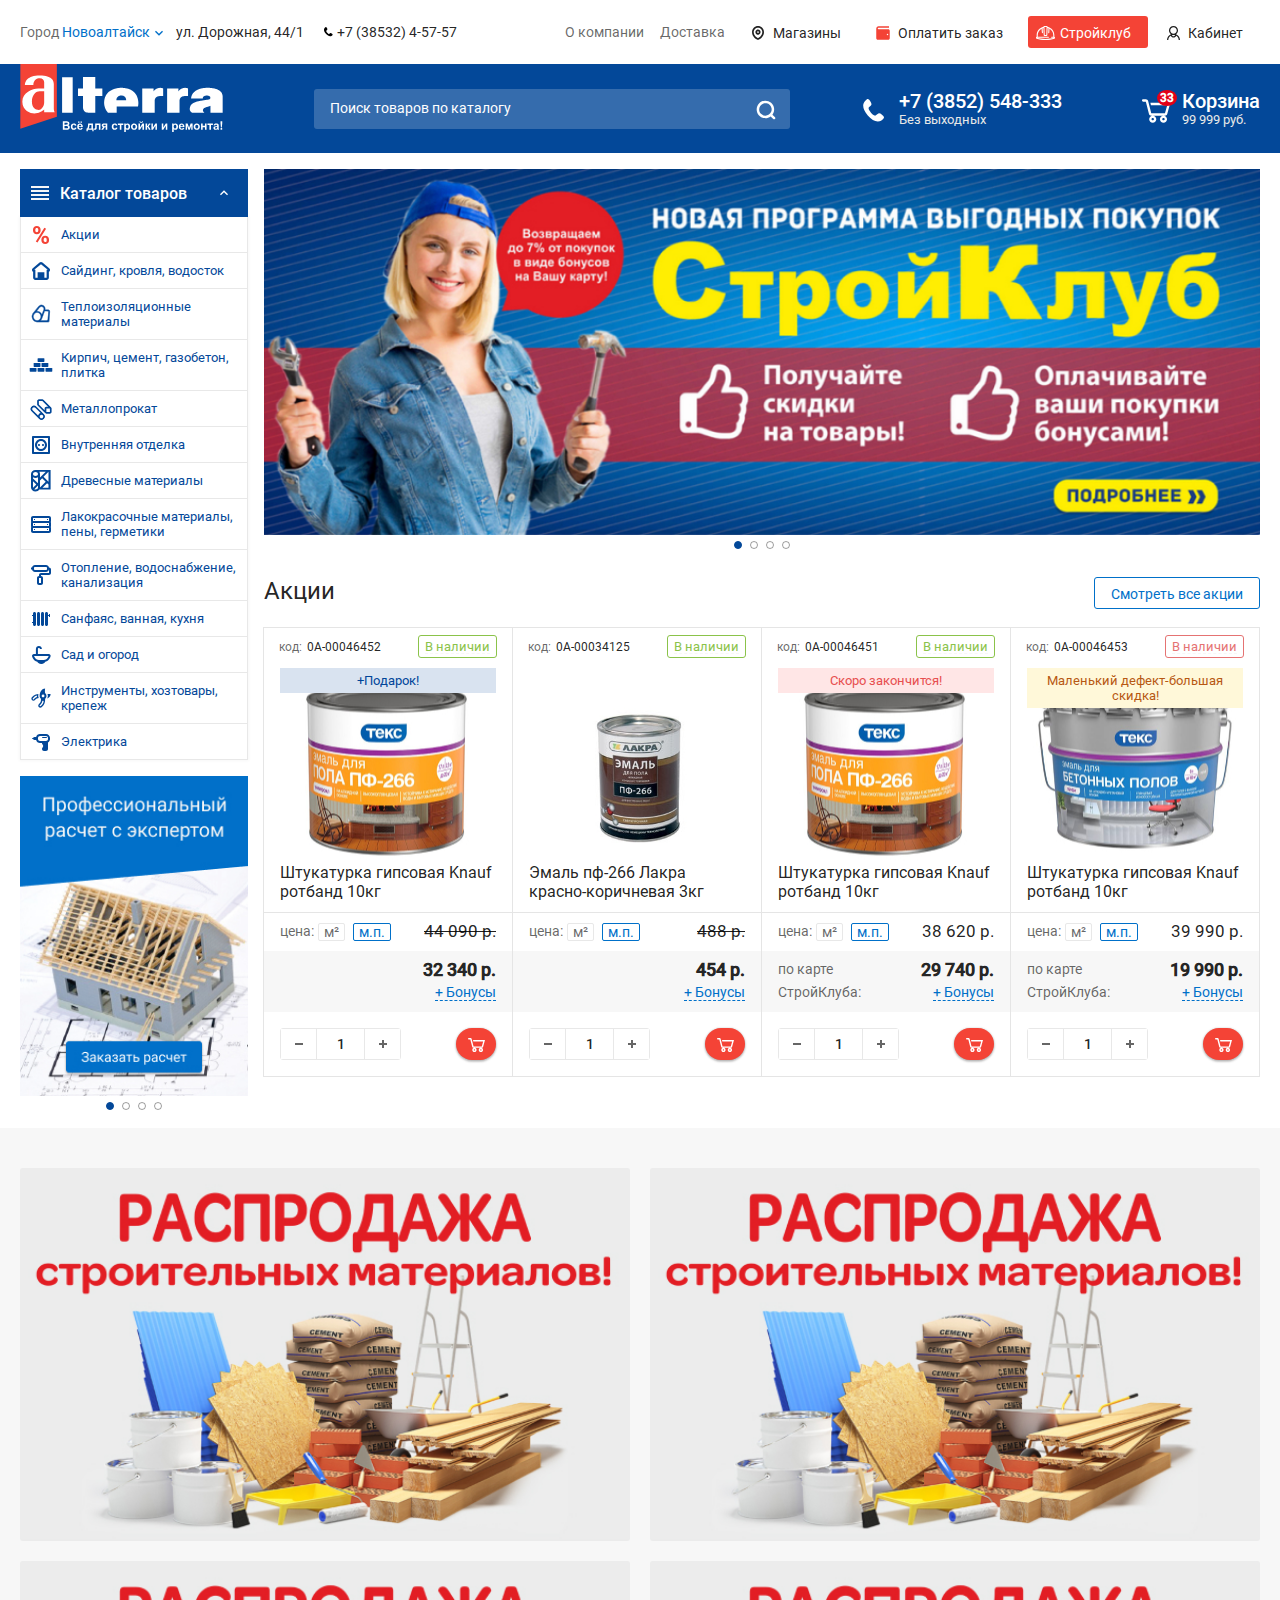
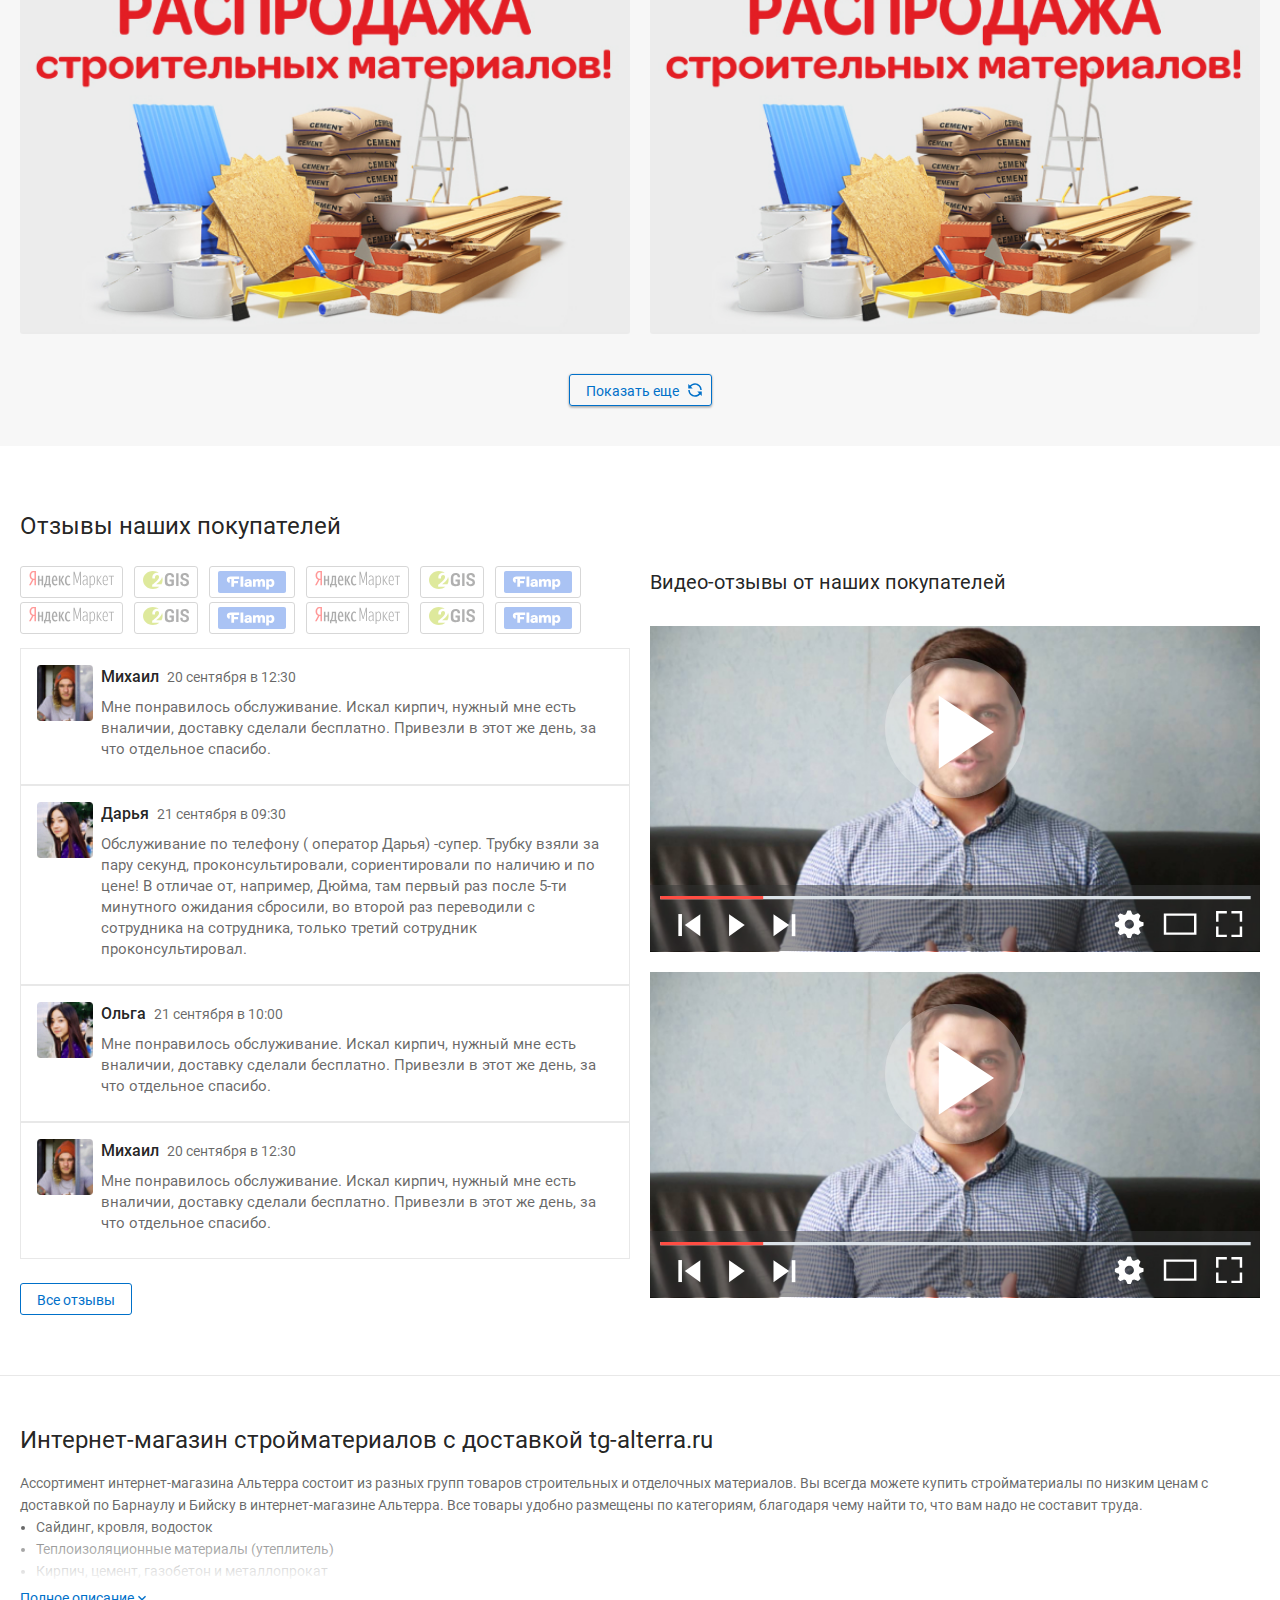
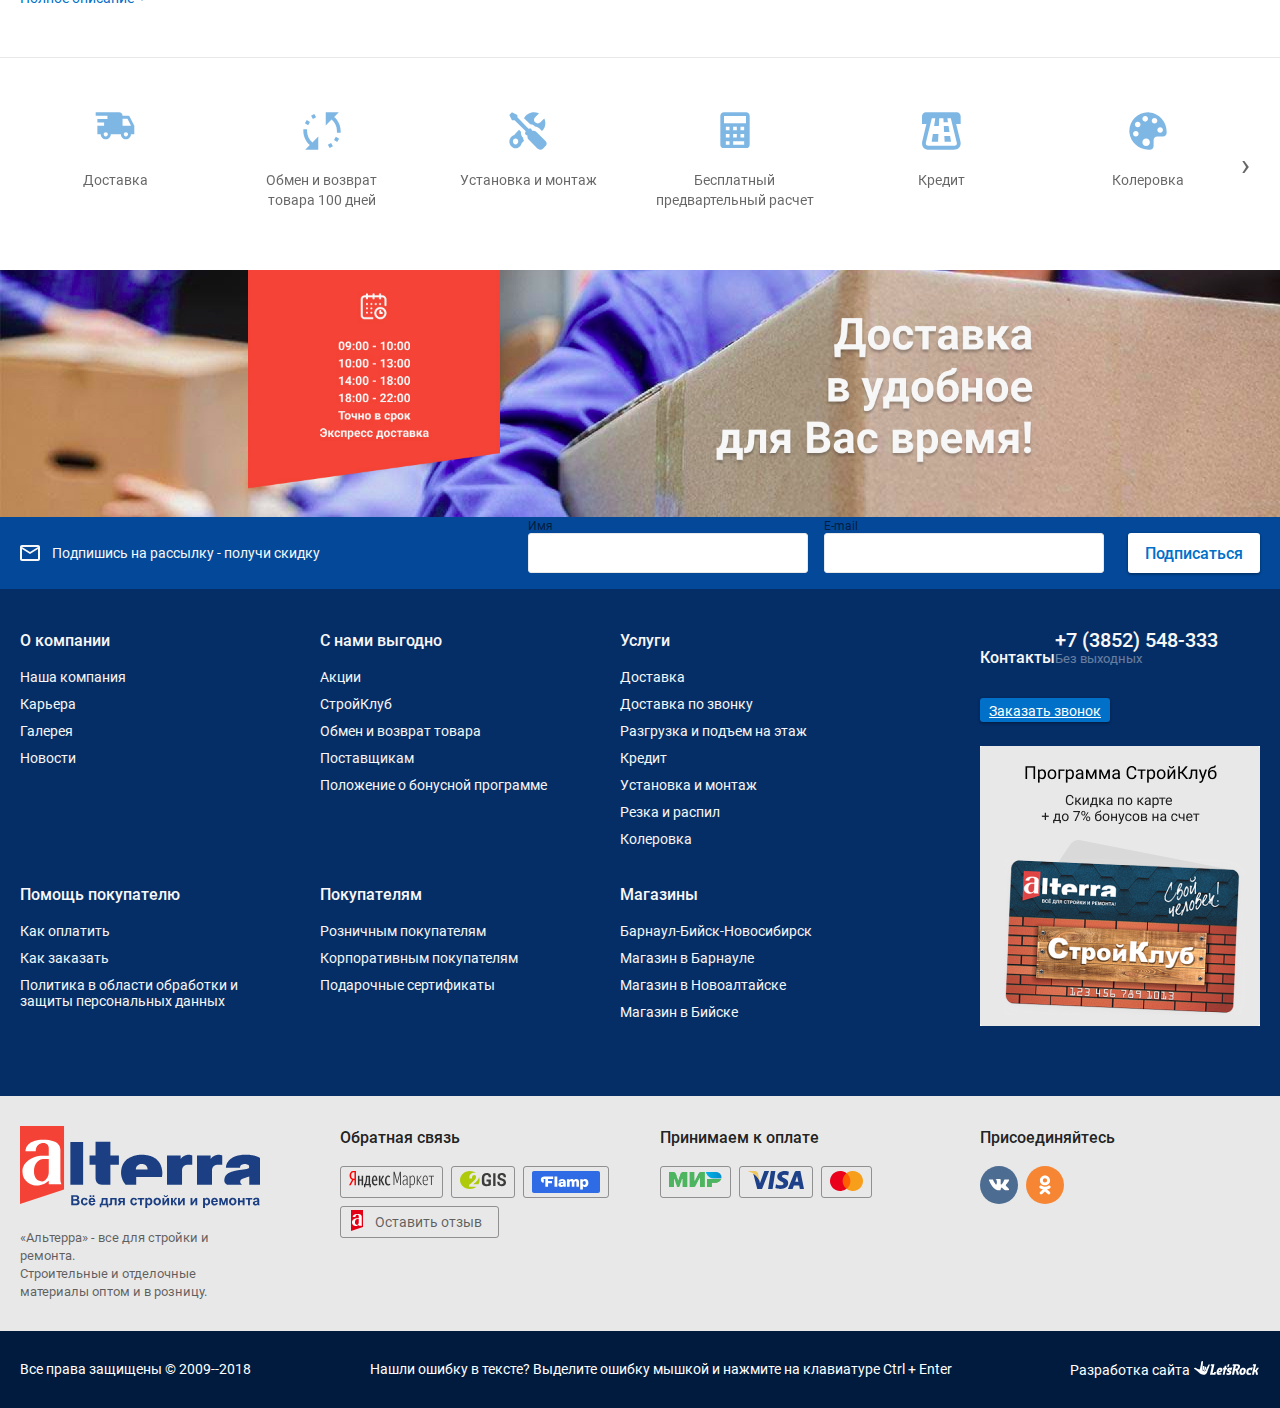
==== commit 8044aed9: "поправил поиск в бургер меню" ====
--- a/index.html
+++ b/index.html
@@ -1,11 +1,12 @@
 <!DOCTYPE html>
 <html>
-  <meta charset="UTF-8"/>
-  <title>Альтерра</title>
-  <link rel="stylesheet" href="css/style.css"/>
-  <link rel="icon" type="image/x-icon" href="img/favicon.ico"/>
-  <meta name="viewport" content="width=device-width, initial-scale=1, maximum-scale=1"/>
-  <body class="page">
+<meta charset="UTF-8" />
+<title>Альтерра</title>
+<link rel="stylesheet" href="css/style.css" />
+<link rel="icon" type="image/x-icon" href="img/favicon.ico" />
+<meta name="viewport" content="width=device-width, initial-scale=1, maximum-scale=1" />
+
+<body class="page">
     <svg style="display:none;"><symbol id="alterra-logotype" width="203" height="68" viewBox="0 0 244 82" xmlns="http://www.w3.org/2000/svg">
 <path fill-rule="evenodd" clip-rule="evenodd" d="M44.0473 63.5224V0H0V77.9552L44.0473 63.5224Z" fill="#F44336"/>
 <path fill-rule="evenodd" clip-rule="evenodd" d="M28.7544 33.0023C28.7544 33.0023 26.8313 33.0023 23.1226 33.0023C19.4138 33.0023 13.9651 36.7253 13.9651 45.5505C13.9651 52.7668 18.2233 55.4327 22.4358 55.4327C24.8167 55.4327 28.7544 51.296 28.7544 46.3778V33.0023ZM41.4375 58.1446H28.7544V54.7892C26.6024 56.7657 22.0695 59.5695 16.9871 59.5695C11.9505 59.5695 2.42676 55.9843 2.42676 45.4126C2.42676 34.8868 14.6062 29.6469 21.6574 29.6469C28.7086 29.6469 28.7544 29.6469 28.7544 29.6469C28.7544 25.7859 28.7544 24.8666 28.7544 22.1547C28.7544 19.4888 26.8313 17.0987 23.3973 17.0987C19.9175 17.0987 15.705 19.3969 15.705 25.2803H5.58607C5.58607 21.3733 8.24173 13.7892 23.4889 13.7892C38.7818 13.7892 40.3843 20.6839 40.3843 23.7635C40.3843 26.889 40.3843 52.3991 40.3843 53.87C40.3843 56.398 41.4375 58.1446 41.4375 58.1446Z" fill="white"/>
@@ -86,30 +87,31 @@
 </symbol>
     </svg>
     <header class="header">
-      <div class="header__fix">
-        <div class="container container_flex"><a class="logotype logotype_small" href="index.html">
-          <svg>
+        <div class="header__fix">
+            <div class="container container_flex">
+                <a class="logotype logotype_small" href="index.html">
+                    <svg>
             <use xlink:href="#alterra-logotype-fix"></use>
           </svg></a>
-          <div class="search">
-            <div class="search__field">
-              <input type="search" placeholder="Поиск товаров по каталогу"/>
-            </div>
-            <button class="search__btn">
+                <div class="search">
+                    <div class="search__field">
+                        <input type="search" placeholder="Поиск товаров по каталогу" />
+                    </div>
+                    <button class="search__btn">
               <svg>
                 <use xlink:href="img/icons.svg#icons_search"></use>
               </svg>
             </button>
-          </div><a class="i-element i-element_small i-element_ico" href="tel:+73852548333"><span class="i-element__ico">
+                </div><a class="i-element i-element_small i-element_ico" href="tel:+73852548333"><span class="i-element__ico">
           <svg width="13px" height="14px">
             <use xlink:href="img/icons.svg#icons_tel"></use>
           </svg></span><span class="i-element__name">+7 (3852) 548-333</span><span class="i-element__val"></span></a>
-          <button class="btn btn_ico btn_tr-border-white"> <span class="btn__ico">
+                <button class="btn btn_ico btn_tr-border-white"> <span class="btn__ico">
             <svg width="19px" height="14px">
               <use xlink:href="img/icons.svg#icons_club"></use>
             </svg></span><span>Стройклуб</span>
           </button>
-          <button class="btn btn_ico btn_tr-border-white" data-drop="trigger"> <span class="btn__ico">
+                <button class="btn btn_ico btn_tr-border-white" data-drop="trigger"> <span class="btn__ico">
             <svg width="13px" height="14px">
               <use xlink:href="img/icons.svg#icons_user"></use>
             </svg></span><span>Кабинет</span>
@@ -117,168 +119,168 @@
           <svg width="29px" height="24px">
             <use xlink:href="img/icons.svg#icons_cart"></use>
           </svg></span><span class="i-element__name">Корзина</span><span class="i-element__val">99 999 руб.</span></a>
+            </div>
         </div>
-      </div>
-      <div class="header__top">
-        <div class="container container_flex">
-          <div class="container__block">
-            <div class="city" data-drop="data-drop">
-              <div class="city__current"><span>Город <strong data-drop="trigger">Новоалтайск</strong></span>
-              </div>
-              <div class="city__info">
-                <div class="city__info-cell"><span>ул. Дорожная, 44/1</span>
-                </div>
-                <div class="city__info-cell"><a class="city__tel" href="tel:+73853245757"> 
-                  <svg>
+        <div class="header__top">
+            <div class="container container_flex">
+                <div class="container__block">
+                    <div class="city" data-drop="data-drop">
+                        <div class="city__current"><span>Город <strong data-drop="trigger">Новоалтайск</strong></span>
+                        </div>
+                        <div class="city__info">
+                            <div class="city__info-cell"><span>ул. Дорожная, 44/1</span>
+                            </div>
+                            <div class="city__info-cell">
+                                <a class="city__tel" href="tel:+73853245757">
+                                    <svg>
                     <use xlink:href="img/icons.svg#icons_tel"></use>
                   </svg><span>+7 (38532) 4-57-57</span></a>
+                            </div>
+                        </div>
+                        <div class="drop">
+                            <div class="drop__main"><span class="drop__caption">Выберите ближайший торговый комплекс</span><span class="drop__text"><i>От выбора зависит наличие товаров и стоимость доставки</i></span>
+                            </div>
+                            <ul class="drop__list">
+                                <li class="drop__item drop__item_active"><span>Магазин на авторазвязке<br>Барнаул-Бийск-Новосибирск</span>
+                                </li>
+                                <li class="drop__item"> <span>г. Барнаул, Павловский тракт, 206 б</span>
+                                </li>
+                                <li class="drop__item"><span>г. Новоалтайск, ул. Ударника, 2</span>
+                                </li>
+                                <li class="drop__item"><span>г. Бийск, пер. Шубенский, 75</span>
+                                </li>
+                            </ul>
+                        </div>
+                    </div>
                 </div>
-              </div>
-              <div class="drop">
-                <div class="drop__main"><span class="drop__caption">Выберите ближайший торговый комплекс</span><span class="drop__text"><i>От выбора зависит наличие товаров и стоимость доставки</i></span>
-                </div>
-                <ul class="drop__list">
-                  <li class="drop__item drop__item_active"><span>Магазин на авторазвязке<br>Барнаул-Бийск-Новосибирск</span>
-                  </li>
-                  <li class="drop__item"> <span>г. Барнаул, Павловский тракт, 206 б</span>
-                  </li>
-                  <li class="drop__item"><span>г. Новоалтайск, ул. Ударника, 2</span>
-                  </li>
-                  <li class="drop__item"><span>г. Бийск, пер. Шубенский, 75</span>
-                  </li>
-                </ul>
-              </div>
-            </div>
-          </div>
-          <div class="container__block">
-            <div class="links"><a href="#about">О компании</a><a href="#delivery">Доставка</a>
-            </div>
-            <button class="btn btn_ico btn_transparent"><span class="btn__ico">
+                <div class="container__block">
+                    <div class="links"><a href="#about">О компании</a><a href="#delivery">Доставка</a>
+                    </div>
+                    <button class="btn btn_ico btn_transparent"><span class="btn__ico">
               <svg width="12px" height="14px">
                 <use xlink:href="img/icons.svg#icons_location"></use>
               </svg></span><span>Магазины</span>
             </button>
-            <div class="pay" data-drop="data-drop">
-              <button class="btn btn_ico btn_transparent" data-drop="trigger"><span class="btn__ico btn__ico_red">
+                    <div class="pay" data-drop="data-drop">
+                        <button class="btn btn_ico btn_transparent" data-drop="trigger"><span class="btn__ico btn__ico_red">
                 <svg width="14px" height="14px">
                   <use xlink:href="img/icons.svg#icons_wallet"></use>
                 </svg></span><span>Оплатить заказ</span>
               </button>
-              <div class="drop">
-                <div class="drop__main"><span class="drop__caption">Здесь вы можете оплатить электронным способом заказ, подтвержденный менеджером</span>
-                  <form class="drop__form">
-                    <div class="drop__fields">
-                      <label class="field field_order field_simple">
+                        <div class="drop">
+                            <div class="drop__main"><span class="drop__caption">Здесь вы можете оплатить электронным способом заказ, подтвержденный менеджером</span>
+                                <form class="drop__form">
+                                    <div class="drop__fields">
+                                        <label class="field field_order field_simple">
                         <div class="field__input"><input type="text"/><span class="field__placeholder">Номер заказа</span>
                         </div>
                       </label>
-                      <label class="field field_tel field_simple">
+                                        <label class="field field_tel field_simple">
                         <div class="field__input"><input type="text"/><span class="field__placeholder">+7</span>
                         </div>
                       </label>
-                    </div><span class="drop__text"><i>Для оплаты заказа - введите данные, которые были указаны при оформлении</i></span>
-                    <button class="btn btn_size-m">Найти
+                                    </div><span class="drop__text"><i>Для оплаты заказа - введите данные, которые были указаны при оформлении</i></span>
+                                    <button class="btn btn_size-m">Найти
                     </button>
-                  </form>
-                </div>
-              </div>
-            </div>
-            <div class="tip"><a class="tip__name btn btn_highlight btn_ico" href="#"><span class="btn__ico">
+                                </form>
+                            </div>
+                        </div>
+                    </div>
+                    <div class="tip"><a class="tip__name btn btn_highlight btn_ico" href="#"><span class="btn__ico">
               <svg width="19px" height="14px">
                 <use xlink:href="img/icons.svg#icons_club"></use>
               </svg></span><span>Стройклуб</span></a>
-              <div class="tip__hidecontent">
-                <div class="tip__hidecontent-main">
-                  <p>
-                    Программа лояльности для покупателей компании Альтерра. 
-                    Члены клуба получают фиксированные скидки на товары, а 
-                    также оплачивают покупки накопленными бонусами
-                  </p>
-                </div>
-                <div class="tip__hidecontent-end"><a class="tip__link" href="#">Подробнее</a>
-                </div>
-              </div>
-            </div>
-            <div class="lk-top" data-drop="data-drop">
-              <button class="btn btn_ico btn_transparent" data-drop="trigger"> <span class="btn__ico">
+                        <div class="tip__hidecontent">
+                            <div class="tip__hidecontent-main">
+                                <p>
+                                    Программа лояльности для покупателей компании Альтерра. Члены клуба получают фиксированные скидки на товары, а также оплачивают покупки накопленными бонусами
+                                </p>
+                            </div>
+                            <div class="tip__hidecontent-end"><a class="tip__link" href="#">Подробнее</a>
+                            </div>
+                        </div>
+                    </div>
+                    <div class="lk-top" data-drop="data-drop">
+                        <button class="btn btn_ico btn_transparent" data-drop="trigger"> <span class="btn__ico">
                 <svg width="13px" height="14px">
                   <use xlink:href="img/icons.svg#icons_user"></use>
                 </svg></span><span>Кабинет</span>
               </button>
-              <div class="drop">
-                <ul class="drop__list">
-                  <li class="drop__item drop__item_link"><a href="#login">Войти</a>
-                  </li>
-                  <li class="drop__item drop__item_link"><a href="#registration">Зарегистрироваться</a>
-                  </li>
-                </ul>
-              </div>
+                        <div class="drop">
+                            <ul class="drop__list">
+                                <li class="drop__item drop__item_link"><a href="#login">Войти</a>
+                                </li>
+                                <li class="drop__item drop__item_link"><a href="#registration">Зарегистрироваться</a>
+                                </li>
+                            </ul>
+                        </div>
+                    </div>
+                </div>
             </div>
-          </div>
         </div>
-      </div>
-      <div class="header__body">
-        <div class="container container_flex"><a class="logotype logotype_header" href="index.html">
-          <svg>
+        <div class="header__body">
+            <div class="container container_flex">
+                <a class="logotype logotype_header" href="index.html">
+                    <svg>
             <use xlink:href="#alterra-logotype"></use>
           </svg></a>
-          <div class="search">
-            <div class="search__field">
-              <input type="search" placeholder="Поиск товаров по каталогу"/>
-            </div>
-            <button class="search__btn">
+                <div class="search">
+                    <div class="search__field">
+                        <input type="search" placeholder="Поиск товаров по каталогу" />
+                    </div>
+                    <button class="search__btn">
               <svg>
                 <use xlink:href="img/icons.svg#icons_search"></use>
               </svg>
             </button>
-            <div class="results">
-              <div class="results__head"><a class="link" href="#">Все товары Штука</a>
-              </div>
-              <div class="results__body">
-                <div class="results__side">
-                  <ul class="results__items" data-simplebar="data-simplebar">
-                    <li class="results__item"> <a href="#">Фасадные панели (цокольный сайдинг) (9)</a>
-                    </li>
-                    <li class="results__item"> <a href="#">Гибкая черепица</a>
-                    </li>
-                    <li class="results__item"> <a href="#">Комплектующие к фасадным панелям</a>
-                    </li>
-                    <li class="results__item"> <a href="#">Гибкая черепица</a>
-                    </li>
-                    <li class="results__item"> <a href="#">Гибкая черепица</a>
-                    </li>
-                    <li class="results__item"> <a href="#">Гибкая черепица</a>
-                    </li>
-                    <li class="results__item"> <a href="#">Комплектующие к фасадным панелям</a>
-                    </li>
-                    <li class="results__item"> <a href="#">Гибкая черепица</a>
-                    </li>
-                    <li class="results__item"> <a href="#">Гибкая черепица</a>
-                    </li>
-                    <li class="results__item"> <a href="#">Комплектующие к фасадным панелям</a>
-                    </li>
-                    <li class="results__item"> <a href="#">Комплектующие к фасадным панелям</a>
-                    </li>
-                    <li class="results__item"> <a href="#">Гибкая черепица</a>
-                    </li>
-                    <li class="results__item"> <a href="#">Гибкая черепица</a>
-                    </li>
-                    <li class="results__item"> <a href="#">Гибкая черепица</a>
-                    </li>
-                    <li class="results__item"> <a href="#">Комплектующие к фасадным панелям</a>
-                    </li>
-                    <li class="results__item"> <a href="#">Гибкая черепица</a>
-                    </li>
-                    <li class="results__item"> <a href="#">Гибкая черепица</a>
-                    </li>
-                    <li class="results__item"> <a href="#">Комплектующие к фасадным панелям</a>
-                    </li>
-                    <li class="results__item"> <a href="#">Комплектующие к фасадным панелям</a>
-                    </li>
-                  </ul><span class="results__all">Всего: 699 товаров в 34 категориях</span>
-                </div>
-                <div class="results__content" data-simplebar="data-simplebar">
-                  <div class="results__cards"><a class="card card_search" href="/"><span class="card__wrapper">
+                    <div class="results">
+                        <div class="results__head"><a class="link" href="#">Все товары Штука</a>
+                        </div>
+                        <div class="results__body">
+                            <div class="results__side">
+                                <ul class="results__items" data-simplebar="data-simplebar">
+                                    <li class="results__item"> <a href="#">Фасадные панели (цокольный сайдинг) (9)</a>
+                                    </li>
+                                    <li class="results__item"> <a href="#">Гибкая черепица</a>
+                                    </li>
+                                    <li class="results__item"> <a href="#">Комплектующие к фасадным панелям</a>
+                                    </li>
+                                    <li class="results__item"> <a href="#">Гибкая черепица</a>
+                                    </li>
+                                    <li class="results__item"> <a href="#">Гибкая черепица</a>
+                                    </li>
+                                    <li class="results__item"> <a href="#">Гибкая черепица</a>
+                                    </li>
+                                    <li class="results__item"> <a href="#">Комплектующие к фасадным панелям</a>
+                                    </li>
+                                    <li class="results__item"> <a href="#">Гибкая черепица</a>
+                                    </li>
+                                    <li class="results__item"> <a href="#">Гибкая черепица</a>
+                                    </li>
+                                    <li class="results__item"> <a href="#">Комплектующие к фасадным панелям</a>
+                                    </li>
+                                    <li class="results__item"> <a href="#">Комплектующие к фасадным панелям</a>
+                                    </li>
+                                    <li class="results__item"> <a href="#">Гибкая черепица</a>
+                                    </li>
+                                    <li class="results__item"> <a href="#">Гибкая черепица</a>
+                                    </li>
+                                    <li class="results__item"> <a href="#">Гибкая черепица</a>
+                                    </li>
+                                    <li class="results__item"> <a href="#">Комплектующие к фасадным панелям</a>
+                                    </li>
+                                    <li class="results__item"> <a href="#">Гибкая черепица</a>
+                                    </li>
+                                    <li class="results__item"> <a href="#">Гибкая черепица</a>
+                                    </li>
+                                    <li class="results__item"> <a href="#">Комплектующие к фасадным панелям</a>
+                                    </li>
+                                    <li class="results__item"> <a href="#">Комплектующие к фасадным панелям</a>
+                                    </li>
+                                </ul><span class="results__all">Всего: 699 товаров в 34 категориях</span>
+                            </div>
+                            <div class="results__content" data-simplebar="data-simplebar">
+                                <div class="results__cards"><a class="card card_search" href="/"><span class="card__wrapper">
                     <div class="card__main">
                       <div class="card__image"><img src="pictures/card.jpg"/>
                       </div>
@@ -579,23 +581,23 @@
                         </div>
                       </div>
                     </div></span></a>
-                  </div>
-                </div>
-              </div>
-            </div>
-          </div><a class="i-element i-element_ico" href="tel:+73852548333"><span class="i-element__ico">
+                                </div>
+                            </div>
+                        </div>
+                    </div>
+                </div><a class="i-element i-element_ico" href="tel:+73852548333"><span class="i-element__ico">
           <svg width="22px" height="24px">
             <use xlink:href="img/icons.svg#icons_tel"></use>
           </svg></span><span class="i-element__name">+7 (3852) 548-333</span><span class="i-element__val">Без выходных</span></a><a class="i-element i-element_ico" href="#basket"><span class="i-element__ico" data-counter="33">
           <svg width="29px" height="24px">
             <use xlink:href="img/icons.svg#icons_cart"></use>
           </svg></span><span class="i-element__name">Корзина</span><span class="i-element__val">99 999 руб.</span></a>
+            </div>
         </div>
-      </div>
-      <div class="header__mobile">
-        <div class="header__mobile-block">
-          <div class="m-menu">
-            <button class="m-menu__toggle">
+        <div class="header__mobile">
+            <div class="header__mobile-block">
+                <div class="m-menu">
+                    <button class="m-menu__toggle">
               <svg width="18px" height="14px">
                 <use xlink:href="img/icons.svg#icons-menu"></use>
               </svg>
@@ -603,209 +605,220 @@
                 <use xlink:href="img/icons.svg#icons-menu2"></use>
               </svg>
             </button>
-            <div class="m-menu__content">
-              <div class="m-menu__top">
-                <button class="m-menu__toggle m-menu__toggle_close">
+                    <div class="m-menu__content">
+                        <div class="m-menu__top">
+                            <button class="m-menu__toggle m-menu__toggle_close">
                 </button>
-                <p>Новоалтайск, ул.Дорожная, 44/1</p>
-              </div>
-              <ul class="m-menu__list">
-                <li class="m-menu__item m-menu__item_drop"><span class="m-menu__item-wrap"><span class="m-menu__item-ico"> 
+                            <p>Новоалтайск, ул.Дорожная, 44/1</p>
+                        </div>
+                        <div class="search search-scroll">
+                            <div class="search__field">
+                                <input type="search" placeholder="Поиск товаров по каталогу" />
+                            </div>
+                            <button class="search__btn">
+                  <svg>
+                    <use xlink:href="img/icons.svg#icons_search"></use>
+                  </svg>
+                </button>
+                        </div>
+                        <ul class="m-menu__list">
+                            <li class="m-menu__item m-menu__item_drop"><span class="m-menu__item-wrap"><span class="m-menu__item-ico"> 
                   <svg width="18px" height="14px">
                     <use xlink:href="img/icons.svg#icons-menu"></use>
                   </svg></span><span class="m-menu__name">Каталог</span></span>
-                  <div class="m-menu__drop m-menu__drop_catalog">
-                    <div class="m-menu__top">
-                      <button class="m-menu__back">
+                                <div class="m-menu__drop m-menu__drop_catalog">
+                                    <div class="m-menu__top">
+                                        <button class="m-menu__back">
                       </button><span class="caption">Каталог</span>
-                      <div class="search">
-                        <div class="search__field">
-                          <input type="search" placeholder="Поиск товаров по каталогу"/>
-                        </div>
-                        <button class="search__btn">
+                                        <div class="search search-catalog">
+                                            <div class="search__field">
+                                                <input type="search" placeholder="Поиск товаров по каталогу" />
+                                            </div>
+                                            <button class="search__btn">
                           <svg>
                             <use xlink:href="img/icons.svg#icons_search"></use>
                           </svg>
                         </button>
-                      </div>
-                    </div>
-                    <ul class="m-menu__list">
-                      <li class="m-menu__item m-menu__item_next"><a class="m-menu__item-wrap" href="#actions"><span class="m-menu__item-ico"> <img src="/img/menu/m-icons-action.svg" alt="Акции"/></span><span class="m-menu__name">Акции</span></a>
-                      </li>
-                      <li class="m-menu__item m-menu__item_drop"><span class="m-menu__item-wrap"><span class="m-menu__item-ico"> 
+                                        </div>
+                                    </div>
+                                    <ul class="m-menu__list">
+                                        <li class="m-menu__item m-menu__item_next"><a class="m-menu__item-wrap" href="#actions"><span class="m-menu__item-ico"> <img src="/img/menu/m-icons-action.svg" alt="Акции"/></span><span class="m-menu__name">Акции</span></a>
+                                        </li>
+                                        <li class="m-menu__item m-menu__item_drop"><span class="m-menu__item-wrap"><span class="m-menu__item-ico"> 
                         <svg width="18px" height="18px">
                           <use xlink:href="img/icons.svg#icons-menu-home"></use>
                         </svg></span><span class="m-menu__name">Сайдинг, кровля, водосток</span></span>
-                        <div class="m-menu__drop">
-                          <ul class="m-menu__list">
-                            <li class="m-menu__item m-menu__item_drop" data-counter="338"><span class="m-menu__item-wrap"><span class="m-menu__name">Сайдинг</span></span>
-                              <div class="m-menu__drop">
-                                <ul class="m-menu__list">
-                                  <li class="m-menu__item"><span class="m-menu__item-wrap"><span class="m-menu__name">Виниловый сайдинг</span></span>
-                                  </li>
-                                  <li class="m-menu__item"><span class="m-menu__item-wrap"><span class="m-menu__name">Акриловый сайдинг</span></span>
-                                  </li>
-                                  <li class="m-menu__item"><span class="m-menu__item-wrap"><span class="m-menu__name">Фасадные панели (цокольный сайдинг)</span></span>
-                                  </li>
-                                  <li class="m-menu__item"><span class="m-menu__item-wrap"><span class="m-menu__name">Комплектующие к сайдингу</span></span>
-                                  </li>
-                                  <li class="m-menu__item"><span class="m-menu__item-wrap"><span class="m-menu__name">Комплектующие к фасадным панелям</span></span>
-                                  </li>
-                                  <li class="m-menu__item"><span class="m-menu__item-wrap"><span class="m-menu__name">Металлический сайдинг</span></span>
-                                  </li>
-                                </ul>
-                              </div>
-                            </li>
-                            <li class="m-menu__item" data-counter="87"><span class="m-menu__item-wrap"><span class="m-menu__name">Мягкая кровля</span></span>
-                            </li>
-                            <li class="m-menu__item" data-counter="78"><span class="m-menu__item-wrap"><span class="m-menu__name">Профнастил, доборные эелементы</span></span>
-                            </li>
-                            <li class="m-menu__item" data-counter="75"><span class="m-menu__item-wrap"><span class="m-menu__name">Водосточная система</span></span>
-                            </li>
-                            <li class="m-menu__item" data-counter="13"><span class="m-menu__item-wrap"><span class="m-menu__name">Наплавляемая кровля</span></span>
-                            </li>
-                            <li class="m-menu__item" data-counter="5"><span class="m-menu__item-wrap"><span class="m-menu__name">Рубероид</span></span>
-                            </li>
-                            <li class="m-menu__item" data-counter="33"><span class="m-menu__item-wrap"><span class="m-menu__name">Ондулин</span></span>
-                            </li>
-                            <li class="m-menu__item" data-counter="26"><span class="m-menu__item-wrap"><span class="m-menu__name">Битум, мастика, праймер</span></span>
-                            </li>
-                            <li class="m-menu__item" data-counter="10"><span class="m-menu__item-wrap"><span class="m-menu__name">Лист стальной</span></span>
-                            </li>
-                            <li class="m-menu__item" data-counter="3"><span class="m-menu__item-wrap"><span class="m-menu__name">Шифер</span></span>
-                            </li>
-                            <li class="m-menu__item" data-counter="11"><span class="m-menu__item-wrap"><span class="m-menu__name">Гидроизоляционные ленты</span></span>
-                            </li>
-                            <li class="m-menu__item" data-counter="12"><span class="m-menu__item-wrap"><span class="m-menu__name">Дренажная система</span></span>
-                            </li>
-                            <li class="m-menu__item" data-counter="17"><span class="m-menu__item-wrap"><span class="m-menu__name">Металлочерепица</span></span>
-                            </li>
-                            <li class="m-menu__item" data-counter="8"><span class="m-menu__item-wrap"><span class="m-menu__name">ПВХ мембрана</span></span>
-                            </li>
-                            <li class="m-menu__item" data-counter="6"><span class="m-menu__item-wrap"><span class="m-menu__name">Фасадная плитка</span></span>
-                            </li>
-                          </ul>
-                        </div>
-                      </li>
-                      <li class="m-menu__item"><a class="m-menu__item-wrap" href="#"><span class="m-menu__item-ico"> 
+                                            <div class="m-menu__drop">
+                                                <ul class="m-menu__list">
+                                                    <li class="m-menu__item m-menu__item_drop" data-counter="338"><span class="m-menu__item-wrap"><span class="m-menu__name">Сайдинг</span></span>
+                                                        <div class="m-menu__drop">
+                                                            <ul class="m-menu__list">
+                                                                <li class="m-menu__item"><span class="m-menu__item-wrap"><span class="m-menu__name">Виниловый сайдинг</span></span>
+                                                                </li>
+                                                                <li class="m-menu__item"><span class="m-menu__item-wrap"><span class="m-menu__name">Акриловый сайдинг</span></span>
+                                                                </li>
+                                                                <li class="m-menu__item"><span class="m-menu__item-wrap"><span class="m-menu__name">Фасадные панели (цокольный сайдинг)</span></span>
+                                                                </li>
+                                                                <li class="m-menu__item"><span class="m-menu__item-wrap"><span class="m-menu__name">Комплектующие к сайдингу</span></span>
+                                                                </li>
+                                                                <li class="m-menu__item"><span class="m-menu__item-wrap"><span class="m-menu__name">Комплектующие к фасадным панелям</span></span>
+                                                                </li>
+                                                                <li class="m-menu__item"><span class="m-menu__item-wrap"><span class="m-menu__name">Металлический сайдинг</span></span>
+                                                                </li>
+                                                            </ul>
+                                                        </div>
+                                                    </li>
+                                                    <li class="m-menu__item" data-counter="87"><span class="m-menu__item-wrap"><span class="m-menu__name">Мягкая кровля</span></span>
+                                                    </li>
+                                                    <li class="m-menu__item" data-counter="78"><span class="m-menu__item-wrap"><span class="m-menu__name">Профнастил, доборные эелементы</span></span>
+                                                    </li>
+                                                    <li class="m-menu__item" data-counter="75"><span class="m-menu__item-wrap"><span class="m-menu__name">Водосточная система</span></span>
+                                                    </li>
+                                                    <li class="m-menu__item" data-counter="13"><span class="m-menu__item-wrap"><span class="m-menu__name">Наплавляемая кровля</span></span>
+                                                    </li>
+                                                    <li class="m-menu__item" data-counter="5"><span class="m-menu__item-wrap"><span class="m-menu__name">Рубероид</span></span>
+                                                    </li>
+                                                    <li class="m-menu__item" data-counter="33"><span class="m-menu__item-wrap"><span class="m-menu__name">Ондулин</span></span>
+                                                    </li>
+                                                    <li class="m-menu__item" data-counter="26"><span class="m-menu__item-wrap"><span class="m-menu__name">Битум, мастика, праймер</span></span>
+                                                    </li>
+                                                    <li class="m-menu__item" data-counter="10"><span class="m-menu__item-wrap"><span class="m-menu__name">Лист стальной</span></span>
+                                                    </li>
+                                                    <li class="m-menu__item" data-counter="3"><span class="m-menu__item-wrap"><span class="m-menu__name">Шифер</span></span>
+                                                    </li>
+                                                    <li class="m-menu__item" data-counter="11"><span class="m-menu__item-wrap"><span class="m-menu__name">Гидроизоляционные ленты</span></span>
+                                                    </li>
+                                                    <li class="m-menu__item" data-counter="12"><span class="m-menu__item-wrap"><span class="m-menu__name">Дренажная система</span></span>
+                                                    </li>
+                                                    <li class="m-menu__item" data-counter="17"><span class="m-menu__item-wrap"><span class="m-menu__name">Металлочерепица</span></span>
+                                                    </li>
+                                                    <li class="m-menu__item" data-counter="8"><span class="m-menu__item-wrap"><span class="m-menu__name">ПВХ мембрана</span></span>
+                                                    </li>
+                                                    <li class="m-menu__item" data-counter="6"><span class="m-menu__item-wrap"><span class="m-menu__name">Фасадная плитка</span></span>
+                                                    </li>
+                                                </ul>
+                                            </div>
+                                        </li>
+                                        <li class="m-menu__item"><a class="m-menu__item-wrap" href="#"><span class="m-menu__item-ico"> 
                         <svg width="19px" height="18px">
                           <use xlink:href="img/icons.svg#icons-menu-roll"></use>
                         </svg></span><span class="m-menu__name">Теплоизоляционные материалы</span></a>
-                      </li>
-                      <li class="m-menu__item"><a class="m-menu__item-wrap" href="#"><span class="m-menu__item-ico"> 
+                                        </li>
+                                        <li class="m-menu__item"><a class="m-menu__item-wrap" href="#"><span class="m-menu__item-ico"> 
                         <svg width="24px" height="14px">
                           <use xlink:href="img/icons.svg#icons-menu-bricks"></use>
                         </svg></span><span class="m-menu__name">Кирпич, цемент, газобетон, плитка</span></a>
-                      </li>
-                      <li class="m-menu__item"><a class="m-menu__item-wrap" href="#"><span class="m-menu__item-ico"> 
+                                        </li>
+                                        <li class="m-menu__item"><a class="m-menu__item-wrap" href="#"><span class="m-menu__item-ico"> 
                         <svg width="24px" height="24px">
                           <use xlink:href="img/icons.svg#icons-menu-metal"></use>
                         </svg></span><span class="m-menu__name">Металлопрокат</span></a>
-                      </li>
-                      <li class="m-menu__item"><a class="m-menu__item-wrap" href="#"><span class="m-menu__item-ico"> 
+                                        </li>
+                                        <li class="m-menu__item"><a class="m-menu__item-wrap" href="#"><span class="m-menu__item-ico"> 
                         <svg width="20px" height="22px">
                           <use xlink:href="img/icons.svg#icons-menu-interior"></use>
                         </svg></span><span class="m-menu__name">Внутренняя отделка</span></a>
-                      </li>
-                      <li class="m-menu__item"><a class="m-menu__item-wrap" href="#"><span class="m-menu__item-ico"> 
+                                        </li>
+                                        <li class="m-menu__item"><a class="m-menu__item-wrap" href="#"><span class="m-menu__item-ico"> 
                         <svg width="20px" height="17px">
                           <use xlink:href="img/icons.svg#icons-menu-wood"></use>
                         </svg></span><span class="m-menu__name">Древесные материалы</span></a>
-                      </li>
-                      <li class="m-menu__item"><a class="m-menu__item-wrap" href="#"><span class="m-menu__item-ico"> 
+                                        </li>
+                                        <li class="m-menu__item"><a class="m-menu__item-wrap" href="#"><span class="m-menu__item-ico"> 
                         <svg width="20px" height="20px">
                           <use xlink:href="img/icons.svg#icons-menu-paint"></use>
                         </svg></span><span class="m-menu__name">Лакокрасочные материалы, пены, герметики</span></a>
-                      </li>
-                      <li class="m-menu__item"><a class="m-menu__item-wrap" href="#"><span class="m-menu__item-ico"> 
+                                        </li>
+                                        <li class="m-menu__item"><a class="m-menu__item-wrap" href="#"><span class="m-menu__item-ico"> 
                         <svg width="18px" height="14px">
                           <use xlink:href="img/icons.svg#icons-menu-heating"></use>
                         </svg></span><span class="m-menu__name">Отопление, водоснабжение, канализация</span></a>
-                      </li>
-                      <li class="m-menu__item"><a class="m-menu__item-wrap" href="#"><span class="m-menu__item-ico"> 
+                                        </li>
+                                        <li class="m-menu__item"><a class="m-menu__item-wrap" href="#"><span class="m-menu__item-ico"> 
                         <svg width="19px" height="18px">
                           <use xlink:href="img/icons.svg#icons-menu-bath"></use>
                         </svg></span><span class="m-menu__name">Санфаяс, ванная, кухня</span></a>
-                      </li>
-                      <li class="m-menu__item"><a class="m-menu__item-wrap" href="#"><span class="m-menu__item-ico"> 
+                                        </li>
+                                        <li class="m-menu__item"><a class="m-menu__item-wrap" href="#"><span class="m-menu__item-ico"> 
                         <svg width="19px" height="19px">
                           <use xlink:href="img/icons.svg#icons-menu-garden"></use>
                         </svg></span><span class="m-menu__name">Сад и огород</span></a>
-                      </li>
-                      <li class="m-menu__item"><a class="m-menu__item-wrap" href="#"><span class="m-menu__item-ico"> 
+                                        </li>
+                                        <li class="m-menu__item"><a class="m-menu__item-wrap" href="#"><span class="m-menu__item-ico"> 
                         <svg width="18px" height="17px">
                           <use xlink:href="img/icons.svg#icons-menu-tools"></use>
                         </svg></span><span class="m-menu__name">Инструменты, хозтовары, крепеж</span></a>
-                      </li>
-                      <li class="m-menu__item"><a class="m-menu__item-wrap" href="#"><span class="m-menu__item-ico"> 
+                                        </li>
+                                        <li class="m-menu__item"><a class="m-menu__item-wrap" href="#"><span class="m-menu__item-ico"> 
                         <svg width="18px" height="18px">
                           <use xlink:href="img/icons.svg#icons-menu-electric"></use>
                         </svg></span><span class="m-menu__name">Электрика</span></a>
-                      </li>
-                    </ul>
-                  </div>
-                </li>
-                <li class="m-menu__item" data-counter="52"><a class="m-menu__item-wrap" href="#basket"><span class="m-menu__item-ico"> 
+                                        </li>
+                                    </ul>
+                                </div>
+                            </li>
+                            <li class="m-menu__item" data-counter="52"><a class="m-menu__item-wrap" href="#basket"><span class="m-menu__item-ico"> 
                   <svg width="17px" height="14px">
                     <use xlink:href="img/icons.svg#icons_cart"></use>
                   </svg></span><span class="m-menu__name">Корзина</span></a>
-                </li>
-                <li class="m-menu__item"><a class="m-menu__item-wrap" href="#login"><span class="m-menu__item-ico"> 
+                            </li>
+                            <li class="m-menu__item"><a class="m-menu__item-wrap" href="#login"><span class="m-menu__item-ico"> 
                   <svg width="13px" height="14px">
                     <use xlink:href="img/icons.svg#icons_user"></use>
                   </svg></span><span class="m-menu__name">Вход / регистрация</span></a>
-                </li>
-                <li class="m-menu__item"><a class="m-menu__item-wrap" href="#pay"><span class="m-menu__item-ico"> 
+                            </li>
+                            <li class="m-menu__item"><a class="m-menu__item-wrap" href="#pay"><span class="m-menu__item-ico"> 
                   <svg width="14px" height="14px">
                     <use xlink:href="img/icons.svg#icons_wallet"></use>
                   </svg></span><span class="m-menu__name">Оплатить заказ картой</span></a>
-                </li>
-                <li class="m-menu__item m-menu__item_drop"><span class="m-menu__item-wrap"><span class="m-menu__name">О компании</span></span>
-                  <div class="m-menu__drop">
-                    <ul class="m-menu__list">
-                      <li class="m-menu__item"><span class="m-menu__item-wrap"><span class="m-menu__name">История</span></span>
-                      </li>
-                      <li class="m-menu__item"><span class="m-menu__item-wrap"><span class="m-menu__name">Контакты</span></span>
-                      </li>
-                    </ul>
-                  </div>
-                </li>
-                <li class="m-menu__item m-menu__item_drop"><span class="m-menu__item-wrap"><span class="m-menu__name">Как купить</span></span>
-                </li>
-                <li class="m-menu__item"><a class="m-menu__item-wrap" href="#"><span class="m-menu__name">СтройКлуб</span></a>
-                </li>
-                <li class="m-menu__item"><a class="m-menu__item-wrap" href="#"><span class="m-menu__name">Корпоративным клиентам</span></a>
-                </li>
-                <li class="m-menu__item"><a class="m-menu__item-wrap" href="#"><span class="m-menu__name">СтройКлуб</span></a>
-                </li>
-                <li class="m-menu__item"><a class="m-menu__item-wrap" href="#"><span class="m-menu__name">Доставка</span></a>
-                </li>
-                <li class="m-menu__item"><a class="m-menu__item-wrap" href="#"><span class="m-menu__name">Услуги</span></a>
-                </li>
-                <li class="m-menu__item"><a class="m-menu__item-wrap" href="#"><span class="m-menu__name">Отзывы / написать отзыв</span></a>
-                </li>
-                <li class="m-menu__item"><a class="m-menu__item-wrap" href="#"><span class="m-menu__name">Адреса магазинов</span></a>
-                </li>
-                <li class="m-menu__item"><a class="m-menu__item-wrap" href="tel:+73852558558"><span class="m-menu__item-ico"> 
+                            </li>
+                            <li class="m-menu__item m-menu__item_drop"><span class="m-menu__item-wrap"><span class="m-menu__name">О компании</span></span>
+                                <div class="m-menu__drop">
+                                    <ul class="m-menu__list">
+                                        <li class="m-menu__item"><span class="m-menu__item-wrap"><span class="m-menu__name">История</span></span>
+                                        </li>
+                                        <li class="m-menu__item"><span class="m-menu__item-wrap"><span class="m-menu__name">Контакты</span></span>
+                                        </li>
+                                    </ul>
+                                </div>
+                            </li>
+                            <li class="m-menu__item m-menu__item_drop"><span class="m-menu__item-wrap"><span class="m-menu__name">Как купить</span></span>
+                            </li>
+                            <li class="m-menu__item"><a class="m-menu__item-wrap" href="#"><span class="m-menu__name">СтройКлуб</span></a>
+                            </li>
+                            <li class="m-menu__item"><a class="m-menu__item-wrap" href="#"><span class="m-menu__name">Корпоративным клиентам</span></a>
+                            </li>
+                            <li class="m-menu__item"><a class="m-menu__item-wrap" href="#"><span class="m-menu__name">СтройКлуб</span></a>
+                            </li>
+                            <li class="m-menu__item"><a class="m-menu__item-wrap" href="#"><span class="m-menu__name">Доставка</span></a>
+                            </li>
+                            <li class="m-menu__item"><a class="m-menu__item-wrap" href="#"><span class="m-menu__name">Услуги</span></a>
+                            </li>
+                            <li class="m-menu__item"><a class="m-menu__item-wrap" href="#"><span class="m-menu__name">Отзывы / написать отзыв</span></a>
+                            </li>
+                            <li class="m-menu__item"><a class="m-menu__item-wrap" href="#"><span class="m-menu__name">Адреса магазинов</span></a>
+                            </li>
+                            <li class="m-menu__item"><a class="m-menu__item-wrap" href="tel:+73852558558"><span class="m-menu__item-ico"> 
                   <svg width="13px" height="14px">
                     <use xlink:href="img/icons.svg#icons_tel"></use>
                   </svg></span><span class="m-menu__name">+7 3852 558-558</span></a>
-                </li>
-                <li class="m-menu__item"><a class="m-menu__item-wrap" href="tel:+7385245757"><span class="m-menu__item-ico"> 
+                            </li>
+                            <li class="m-menu__item"><a class="m-menu__item-wrap" href="tel:+7385245757"><span class="m-menu__item-ico"> 
                   <svg width="13px" height="14px">
                     <use xlink:href="img/icons.svg#icons_tel"></use>
                   </svg></span><span class="m-menu__name">+7 38532 457-57</span></a>
-                </li>
-                <li class="m-menu__item"><a class="m-menu__item-wrap" href="#"><span class="m-menu__name">Полная версия сайта</span></a>
-                </li>
-              </ul>
-            </div>
-          </div><a class="logotype" href="index.html">
-          <svg>
+                            </li>
+                            <li class="m-menu__item"><a class="m-menu__item-wrap" href="#"><span class="m-menu__name">Полная версия сайта</span></a>
+                            </li>
+                        </ul>
+                    </div>
+                </div>
+                <a class="logotype" href="index.html">
+                    <svg>
             <use xlink:href="#alterra-logotype-mobile"></use>
           </svg></a>
-        </div>
-        <div class="header__mobile-block"><a class="i-element i-element_ico" href="tel:+73852548333"><span class="i-element__ico">
+            </div>
+            <div class="header__mobile-block"><a class="i-element i-element_ico" href="tel:+73852548333"><span class="i-element__ico">
           <svg width="18px" height="19px">
             <use xlink:href="img/icons.svg#icons_tel"></use>
           </svg></span><span class="i-element__name"></span><span class="i-element__val"></span></a><a class="i-element i-element_ico" href="#login"><span class="i-element__ico">
@@ -815,328 +828,338 @@
           <svg width="23px" height="19px">
             <use xlink:href="img/icons.svg#icons_cart"></use>
           </svg></span><span class="i-element__name"></span><span class="i-element__val"></span></a>
-        </div>
-        <div class="search">
-          <div class="search__field">
-            <input type="search" placeholder="Поиск товаров по каталогу"/>
-          </div>
-          <button class="search__btn">
+            </div>
+            <div class="search">
+                <div class="search__field">
+                    <input type="search" placeholder="Поиск товаров по каталогу" />
+                </div>
+                <button class="search__btn">
             <svg>
               <use xlink:href="img/icons.svg#icons_search"></use>
             </svg>
           </button>
+            </div>
         </div>
-      </div>
     </header>
     <div class="page__content">
-      <div class="container">
-        <div class="container__content container__content_index">
-          <aside class="container__side">
-            <div class="catalog-nav catalog-nav_index">
-              <div class="catalog-nav__head toggle" data-toggle="catalog-nav__list">
-                <svg width="18px" height="14px">
+        <div class="container">
+            <div class="container__content container__content_index">
+                <aside class="container__side">
+                    <div class="catalog-nav catalog-nav_index">
+                        <div class="catalog-nav__head toggle" data-toggle="catalog-nav__list">
+                            <svg width="18px" height="14px">
                   <use xlink:href="img/icons.svg#icons-menu"></use>
                 </svg><span class="caption caption_small">Каталог товаров</span>
-              </div>
-              <ul class="catalog-nav__list">
-                <li class="catalog-nav__item catalog-nav__item_next">
-                  <div class="catalog-nav__item-wrap">
-                    <div class="catalog-nav__item-ico"> <img src="img/menu/m-icons-action.svg"/>
-                    </div><a class="catalog-nav__item-link" href="/">Акции</a>
-                  </div>
-                </li>
-                <li class="catalog-nav__item">
-                  <div class="catalog-nav__item-wrap">
-                    <div class="catalog-nav__item-ico"> <img src="img/menu/m-icons-cat1.svg"/>
-                    </div><a class="catalog-nav__item-link" href="/000">Сайдинг, кровля, водосток</a>
-                  </div>
-                  <div class="drop-nav"><span class="drop-nav__title">Сайдинг, кровля, водосток</span>
-                    <div class="drop-nav__content">
-                      <ul class="drop-nav__list drop-nav__list_drop">
-                        <li class="drop-nav__item drop-nav__item_group" data-counter="338"><a href="/">Сайдинг</a>
-                        </li>
-                        <li class="drop-nav__item"><a href="/213">Виниловый сайдинг</a>
-                        </li>
-                        <li class="drop-nav__item"><a href="#">Акриловый сайдинг</a>
-                        </li>
-                        <li class="drop-nav__item"><a href="#">Фасадные панели (цокольный сайдинг)</a>
-                        </li>
-                        <li class="drop-nav__item"><a href="#">Комплектующие к сайдингу</a>
-                        </li>
-                        <li class="drop-nav__item"><a href="#">Комплектующие к фасадным панелям</a>
-                        </li>
-                        <li class="drop-nav__item"><a href="#">Металлический сайдинг</a>
-                        </li>
-                      </ul>
-                      <ul class="drop-nav__list drop-nav__list_drop">
-                        <li class="drop-nav__item drop-nav__item_group" data-counter="82"><a href="#">МЯГКАЯ КРОВЛЯ</a>
-                        </li>
-                        <li class="drop-nav__item"><a href="#">Гибкая черепица</a>
-                        </li>
-                        <li class="drop-nav__item"><a href="#">Комплектующие к гибкой черепице</a>
-                        </li>
-                        <li class="drop-nav__item"><a href="#">Подкладочные ковры</a>
-                        </li>
-                      </ul>
-                      <ul class="drop-nav__list drop-nav__list_drop">
-                        <li class="drop-nav__item drop-nav__item_group" data-counter="78"><a href="#">ПРОФНАСТИЛ, ДОБОРНЫЕ ЭЛЕМЕНТЫ</a>
-                        </li>
-                        <li class="drop-nav__item"><a href="#">Профнастил оцинкованный</a>
-                        </li>
-                        <li class="drop-nav__item"><a href="#">Профнастил полимеренный (цветной)</a>
-                        </li>
-                        <li class="drop-nav__item"><a href="#">Доборные элементы</a>
-                        </li>
-                        <li class="drop-nav__item"><a href="#">Элементы безопасности и комплектации кровли</a>
-                        </li>
-                        <li class="drop-nav__item"><a href="#">Профнастил из поликарбоната</a>
-                        </li>
-                      </ul>
-                      <ul class="drop-nav__list">
-                        <li class="drop-nav__item drop-nav__item_group" data-counter="75"><a href="#">ВОДОСТОЧНАЯ СИСТЕМА</a>
-                        </li>
-                      </ul>
-                      <ul class="drop-nav__list">
-                        <li class="drop-nav__item drop-nav__item_group" data-counter="13"><a href="#">НАПЛАВЛЯЕМАЯ КРОВЛЯ</a>
-                        </li>
-                      </ul>
-                      <ul class="drop-nav__list">
-                        <li class="drop-nav__item drop-nav__item_group" data-counter="5"><a href="#">Рубероид</a>
-                        </li>
-                      </ul>
-                      <ul class="drop-nav__list drop-nav__list_drop">
-                        <li class="drop-nav__item drop-nav__item_group" data-counter="33"><a href="#">ОНДУЛИН</a>
-                        </li>
-                        <li class="drop-nav__item"><a href="#">Ондулин листы</a>
-                        </li>
-                        <li class="drop-nav__item"><a href="#">Комплектующие к Ондулину</a>
-                        </li>
-                      </ul>
-                      <ul class="drop-nav__list drop-nav__list_drop">
-                        <li class="drop-nav__item drop-nav__item_group" data-counter="26"><a href="#">БИТУМ, МАСТИКА, ПРАЙМЕР</a>
-                        </li>
-                        <li class="drop-nav__item"><a href="#">Мастика кровельная</a>
-                        </li>
-                        <li class="drop-nav__item"><a href="#">Мастика гидроизоляционная</a>
-                        </li>
-                        <li class="drop-nav__item"><a href="#">Праймер битумный</a>
-                        </li>
-                        <li class="drop-nav__item"><a href="#">Битум</a>
-                        </li>
-                      </ul>
-                      <ul class="drop-nav__list drop-nav__list_drop">
-                        <li class="drop-nav__item drop-nav__item_group" data-counter="10"><a href="#">ЛИСТ СТАЛЬНОЙ</a>
-                        </li>
-                        <li class="drop-nav__item"><a href="#">Лист оцинкованный  </a>
-                        </li>
-                        <li class="drop-nav__item"><a href="#">Лист полимеренный (цветной)</a>
-                        </li>
-                      </ul>
-                      <ul class="drop-nav__list">
-                        <li class="drop-nav__item drop-nav__item_group" data-counter="3"><a href="#">Шифер</a>
-                        </li>
-                      </ul>
-                      <ul class="drop-nav__list">
-                        <li class="drop-nav__item drop-nav__item_group" data-counter="11"><a href="#">ГИДРОИЗОЛЯЦИОННЫЕ ЛЕНТЫ</a>
-                        </li>
-                      </ul>
-                      <ul class="drop-nav__list">
-                        <li class="drop-nav__item drop-nav__item_group" data-counter="12"><a href="#">ДРЕНАЖНАЯ СИСТЕМА </a>
-                        </li>
-                      </ul>
-                      <ul class="drop-nav__list">
-                        <li class="drop-nav__item drop-nav__item_group" data-counter="17"><a href="#">МЕТАЛЛОЧЕРЕПИЦА </a>
-                        </li>
-                      </ul>
-                      <ul class="drop-nav__list">
-                        <li class="drop-nav__item drop-nav__item_group" data-counter="8"><a href="#">ПВХ МЕМБРАНА</a>
-                        </li>
-                      </ul>
-                      <ul class="drop-nav__list">
-                        <li class="drop-nav__item drop-nav__item_group" data-counter="6"><a href="#">ФАСАДНАЯ ПЛИТКА </a>
-                        </li>
-                      </ul>
-                    </div>
-                  </div>
-                </li>
-                <li class="catalog-nav__item">
-                  <div class="catalog-nav__item-wrap">
-                    <div class="catalog-nav__item-ico"> <img src="img/menu/m-icons-cat2.svg"/>
-                    </div><a class="catalog-nav__item-link" href="#">Теплоизоляционные материалы</a>
-                  </div>
-                </li>
-                <li class="catalog-nav__item">
-                  <div class="catalog-nav__item-wrap">
-                    <div class="catalog-nav__item-ico"> <img src="img/menu/m-icons-cat3.svg"/>
-                    </div><a class="catalog-nav__item-link" href="#">Кирпич, цемент, газобетон, плитка</a>
-                  </div>
-                </li>
-                <li class="catalog-nav__item">
-                  <div class="catalog-nav__item-wrap">
-                    <div class="catalog-nav__item-ico"> <img src="img/menu/m-icons-cat4.svg"/>
-                    </div><a class="catalog-nav__item-link" href="#">Металлопрокат</a>
-                  </div>
-                </li>
-                <li class="catalog-nav__item">
-                  <div class="catalog-nav__item-wrap">
-                    <div class="catalog-nav__item-ico"> <img src="img/menu/m-icons-cat5.svg"/>
-                    </div><a class="catalog-nav__item-link" href="#">Внутренняя отделка</a>
-                  </div>
-                </li>
-                <li class="catalog-nav__item">
-                  <div class="catalog-nav__item-wrap">
-                    <div class="catalog-nav__item-ico"> <img src="img/menu/m-icons-cat6.svg"/>
-                    </div><a class="catalog-nav__item-link" href="#">Древесные материалы</a>
-                  </div>
-                </li>
-                <li class="catalog-nav__item">
-                  <div class="catalog-nav__item-wrap">
-                    <div class="catalog-nav__item-ico"> <img src="img/menu/m-icons-cat7.svg"/>
-                    </div><a class="catalog-nav__item-link" href="#">Лакокрасочные материалы, пены, герметики</a>
-                  </div>
-                </li>
-                <li class="catalog-nav__item">
-                  <div class="catalog-nav__item-wrap">
-                    <div class="catalog-nav__item-ico"> <img src="img/menu/m-icons-cat8.svg"/>
-                    </div><a class="catalog-nav__item-link" href="#">Отопление, водоснабжение, канализация</a>
-                  </div>
-                </li>
-                <li class="catalog-nav__item">
-                  <div class="catalog-nav__item-wrap">
-                    <div class="catalog-nav__item-ico"> <img src="img/menu/m-icons-cat9.svg"/>
-                    </div><a class="catalog-nav__item-link" href="#">Санфаяс, ванная, кухня</a>
-                  </div>
-                </li>
-                <li class="catalog-nav__item">
-                  <div class="catalog-nav__item-wrap">
-                    <div class="catalog-nav__item-ico"> <img src="img/menu/m-icons-cat10.svg"/>
-                    </div><a class="catalog-nav__item-link" href="#">Сад и огород</a>
-                  </div>
-                </li>
-                <li class="catalog-nav__item">
-                  <div class="catalog-nav__item-wrap">
-                    <div class="catalog-nav__item-ico"> <img src="img/menu/m-icons-cat11.svg"/>
-                    </div><a class="catalog-nav__item-link" href="#">Инструменты, хозтовары, крепеж</a>
-                  </div>
-                </li>
-                <li class="catalog-nav__item">
-                  <div class="catalog-nav__item-wrap">
-                    <div class="catalog-nav__item-ico"> <img src="img/menu/m-icons-cat12.svg"/>
-                    </div><a class="catalog-nav__item-link" href="#">Электрика</a>
-                  </div>
-                </li>
-              </ul>
-            </div>
-            <div class="promo">
-              <div class="promo__slider" data-slider="promo"><a class="banner" href="#"><img src="pictures/promo-s.jpg"/></a><a class="banner" href="#"><img src="pictures/promo-s2.jpg"/></a><a class="banner" href="#"><img src="pictures/promo-s.jpg"/></a><a class="banner" href="#"><img src="pictures/promo-s2.jpg"/></a>
-              </div>
-            </div>
-          </aside>
-          <div class="container__main">
-            <div class="promo">
-              <div class="promo__slider" data-slider="promo"><a class="banner" href="#"><img src="pictures/promo-b.jpg"/></a><a class="banner" href="#"><img src="https://tg-alterra.ru/upload/iblock/395/3950dea1bb0045b170f2a238db72f6b6.png"/></a><a class="banner" href="#"><img src="pictures/promo-b.jpg"/></a><a class="banner" href="#"><img src="pictures/promo-b2.jpg"/></a>
-              </div>
-            </div>
-            <div class="promo promo_mobile">
-              <div class="promo__slider" data-slider="promo"><a class="banner" href="#"><img src="pictures/banner_mini.jpg"/></a>
-              </div>
-            </div>
-            <div class="container__section container__section_flex" data-adaptive="hide"><span class="caption caption_regular">Акции</span>
-              <div class="catalog catalog_index"><a class="catalog__more btn btn_tr-border" href="#">Смотреть все акции</a>
-                <div class="catalog__list">
-                  <div class="card">
-                    <div class="card__wrapper">
-                      <div class="card__common">
-                        <div class="vendor-code"><span>код:</span> 0А-00046452
-                        </div>
-                        <div class="availability availability availability_in tip tip_wide"><span class="tip__name">В наличии</span>
-                          <div class="tip__hidecontent tip__hidecontent_light">
-                            <button class="close" data-close="data-close">
+                        </div>
+                        <ul class="catalog-nav__list">
+                            <li class="catalog-nav__item catalog-nav__item_next">
+                                <div class="catalog-nav__item-wrap">
+                                    <div class="catalog-nav__item-ico"> <img src="img/menu/m-icons-action.svg" />
+                                    </div><a class="catalog-nav__item-link" href="/">Акции</a>
+                                </div>
+                            </li>
+                            <li class="catalog-nav__item">
+                                <div class="catalog-nav__item-wrap">
+                                    <div class="catalog-nav__item-ico"> <img src="img/menu/m-icons-cat1.svg" />
+                                    </div><a class="catalog-nav__item-link" href="/000">Сайдинг, кровля, водосток</a>
+                                </div>
+                                <div class="drop-nav"><span class="drop-nav__title">Сайдинг, кровля, водосток</span>
+                                    <div class="drop-nav__content">
+                                        <ul class="drop-nav__list drop-nav__list_drop">
+                                            <li class="drop-nav__item drop-nav__item_group" data-counter="338"><a href="/">Сайдинг</a>
+                                            </li>
+                                            <li class="drop-nav__item"><a href="/213">Виниловый сайдинг</a>
+                                            </li>
+                                            <li class="drop-nav__item"><a href="#">Акриловый сайдинг</a>
+                                            </li>
+                                            <li class="drop-nav__item"><a href="#">Фасадные панели (цокольный сайдинг)</a>
+                                            </li>
+                                            <li class="drop-nav__item"><a href="#">Комплектующие к сайдингу</a>
+                                            </li>
+                                            <li class="drop-nav__item"><a href="#">Комплектующие к фасадным панелям</a>
+                                            </li>
+                                            <li class="drop-nav__item"><a href="#">Металлический сайдинг</a>
+                                            </li>
+                                        </ul>
+                                        <ul class="drop-nav__list drop-nav__list_drop">
+                                            <li class="drop-nav__item drop-nav__item_group" data-counter="82"><a href="#">МЯГКАЯ КРОВЛЯ</a>
+                                            </li>
+                                            <li class="drop-nav__item"><a href="#">Гибкая черепица</a>
+                                            </li>
+                                            <li class="drop-nav__item"><a href="#">Комплектующие к гибкой черепице</a>
+                                            </li>
+                                            <li class="drop-nav__item"><a href="#">Подкладочные ковры</a>
+                                            </li>
+                                        </ul>
+                                        <ul class="drop-nav__list drop-nav__list_drop">
+                                            <li class="drop-nav__item drop-nav__item_group" data-counter="78"><a href="#">ПРОФНАСТИЛ, ДОБОРНЫЕ ЭЛЕМЕНТЫ</a>
+                                            </li>
+                                            <li class="drop-nav__item"><a href="#">Профнастил оцинкованный</a>
+                                            </li>
+                                            <li class="drop-nav__item"><a href="#">Профнастил полимеренный (цветной)</a>
+                                            </li>
+                                            <li class="drop-nav__item"><a href="#">Доборные элементы</a>
+                                            </li>
+                                            <li class="drop-nav__item"><a href="#">Элементы безопасности и комплектации кровли</a>
+                                            </li>
+                                            <li class="drop-nav__item"><a href="#">Профнастил из поликарбоната</a>
+                                            </li>
+                                        </ul>
+                                        <ul class="drop-nav__list">
+                                            <li class="drop-nav__item drop-nav__item_group" data-counter="75"><a href="#">ВОДОСТОЧНАЯ СИСТЕМА</a>
+                                            </li>
+                                        </ul>
+                                        <ul class="drop-nav__list">
+                                            <li class="drop-nav__item drop-nav__item_group" data-counter="13"><a href="#">НАПЛАВЛЯЕМАЯ КРОВЛЯ</a>
+                                            </li>
+                                        </ul>
+                                        <ul class="drop-nav__list">
+                                            <li class="drop-nav__item drop-nav__item_group" data-counter="5"><a href="#">Рубероид</a>
+                                            </li>
+                                        </ul>
+                                        <ul class="drop-nav__list drop-nav__list_drop">
+                                            <li class="drop-nav__item drop-nav__item_group" data-counter="33"><a href="#">ОНДУЛИН</a>
+                                            </li>
+                                            <li class="drop-nav__item"><a href="#">Ондулин листы</a>
+                                            </li>
+                                            <li class="drop-nav__item"><a href="#">Комплектующие к Ондулину</a>
+                                            </li>
+                                        </ul>
+                                        <ul class="drop-nav__list drop-nav__list_drop">
+                                            <li class="drop-nav__item drop-nav__item_group" data-counter="26"><a href="#">БИТУМ, МАСТИКА, ПРАЙМЕР</a>
+                                            </li>
+                                            <li class="drop-nav__item"><a href="#">Мастика кровельная</a>
+                                            </li>
+                                            <li class="drop-nav__item"><a href="#">Мастика гидроизоляционная</a>
+                                            </li>
+                                            <li class="drop-nav__item"><a href="#">Праймер битумный</a>
+                                            </li>
+                                            <li class="drop-nav__item"><a href="#">Битум</a>
+                                            </li>
+                                        </ul>
+                                        <ul class="drop-nav__list drop-nav__list_drop">
+                                            <li class="drop-nav__item drop-nav__item_group" data-counter="10"><a href="#">ЛИСТ СТАЛЬНОЙ</a>
+                                            </li>
+                                            <li class="drop-nav__item"><a href="#">Лист оцинкованный  </a>
+                                            </li>
+                                            <li class="drop-nav__item"><a href="#">Лист полимеренный (цветной)</a>
+                                            </li>
+                                        </ul>
+                                        <ul class="drop-nav__list">
+                                            <li class="drop-nav__item drop-nav__item_group" data-counter="3"><a href="#">Шифер</a>
+                                            </li>
+                                        </ul>
+                                        <ul class="drop-nav__list">
+                                            <li class="drop-nav__item drop-nav__item_group" data-counter="11"><a href="#">ГИДРОИЗОЛЯЦИОННЫЕ ЛЕНТЫ</a>
+                                            </li>
+                                        </ul>
+                                        <ul class="drop-nav__list">
+                                            <li class="drop-nav__item drop-nav__item_group" data-counter="12"><a href="#">ДРЕНАЖНАЯ СИСТЕМА </a>
+                                            </li>
+                                        </ul>
+                                        <ul class="drop-nav__list">
+                                            <li class="drop-nav__item drop-nav__item_group" data-counter="17"><a href="#">МЕТАЛЛОЧЕРЕПИЦА </a>
+                                            </li>
+                                        </ul>
+                                        <ul class="drop-nav__list">
+                                            <li class="drop-nav__item drop-nav__item_group" data-counter="8"><a href="#">ПВХ МЕМБРАНА</a>
+                                            </li>
+                                        </ul>
+                                        <ul class="drop-nav__list">
+                                            <li class="drop-nav__item drop-nav__item_group" data-counter="6"><a href="#">ФАСАДНАЯ ПЛИТКА </a>
+                                            </li>
+                                        </ul>
+                                    </div>
+                                </div>
+                            </li>
+                            <li class="catalog-nav__item">
+                                <div class="catalog-nav__item-wrap">
+                                    <div class="catalog-nav__item-ico"> <img src="img/menu/m-icons-cat2.svg" />
+                                    </div><a class="catalog-nav__item-link" href="#">Теплоизоляционные материалы</a>
+                                </div>
+                            </li>
+                            <li class="catalog-nav__item">
+                                <div class="catalog-nav__item-wrap">
+                                    <div class="catalog-nav__item-ico"> <img src="img/menu/m-icons-cat3.svg" />
+                                    </div><a class="catalog-nav__item-link" href="#">Кирпич, цемент, газобетон, плитка</a>
+                                </div>
+                            </li>
+                            <li class="catalog-nav__item">
+                                <div class="catalog-nav__item-wrap">
+                                    <div class="catalog-nav__item-ico"> <img src="img/menu/m-icons-cat4.svg" />
+                                    </div><a class="catalog-nav__item-link" href="#">Металлопрокат</a>
+                                </div>
+                            </li>
+                            <li class="catalog-nav__item">
+                                <div class="catalog-nav__item-wrap">
+                                    <div class="catalog-nav__item-ico"> <img src="img/menu/m-icons-cat5.svg" />
+                                    </div><a class="catalog-nav__item-link" href="#">Внутренняя отделка</a>
+                                </div>
+                            </li>
+                            <li class="catalog-nav__item">
+                                <div class="catalog-nav__item-wrap">
+                                    <div class="catalog-nav__item-ico"> <img src="img/menu/m-icons-cat6.svg" />
+                                    </div><a class="catalog-nav__item-link" href="#">Древесные материалы</a>
+                                </div>
+                            </li>
+                            <li class="catalog-nav__item">
+                                <div class="catalog-nav__item-wrap">
+                                    <div class="catalog-nav__item-ico"> <img src="img/menu/m-icons-cat7.svg" />
+                                    </div><a class="catalog-nav__item-link" href="#">Лакокрасочные материалы, пены, герметики</a>
+                                </div>
+                            </li>
+                            <li class="catalog-nav__item">
+                                <div class="catalog-nav__item-wrap">
+                                    <div class="catalog-nav__item-ico"> <img src="img/menu/m-icons-cat8.svg" />
+                                    </div><a class="catalog-nav__item-link" href="#">Отопление, водоснабжение, канализация</a>
+                                </div>
+                            </li>
+                            <li class="catalog-nav__item">
+                                <div class="catalog-nav__item-wrap">
+                                    <div class="catalog-nav__item-ico"> <img src="img/menu/m-icons-cat9.svg" />
+                                    </div><a class="catalog-nav__item-link" href="#">Санфаяс, ванная, кухня</a>
+                                </div>
+                            </li>
+                            <li class="catalog-nav__item">
+                                <div class="catalog-nav__item-wrap">
+                                    <div class="catalog-nav__item-ico"> <img src="img/menu/m-icons-cat10.svg" />
+                                    </div><a class="catalog-nav__item-link" href="#">Сад и огород</a>
+                                </div>
+                            </li>
+                            <li class="catalog-nav__item">
+                                <div class="catalog-nav__item-wrap">
+                                    <div class="catalog-nav__item-ico"> <img src="img/menu/m-icons-cat11.svg" />
+                                    </div><a class="catalog-nav__item-link" href="#">Инструменты, хозтовары, крепеж</a>
+                                </div>
+                            </li>
+                            <li class="catalog-nav__item">
+                                <div class="catalog-nav__item-wrap">
+                                    <div class="catalog-nav__item-ico"> <img src="img/menu/m-icons-cat12.svg" />
+                                    </div><a class="catalog-nav__item-link" href="#">Электрика</a>
+                                </div>
+                            </li>
+                        </ul>
+                    </div>
+                    <div class="promo">
+                        <div class="promo__slider" data-slider="promo">
+                            <a class="banner" href="#"><img src="pictures/promo-s.jpg" /></a>
+                            <a class="banner" href="#"><img src="pictures/promo-s2.jpg" /></a>
+                            <a class="banner" href="#"><img src="pictures/promo-s.jpg" /></a>
+                            <a class="banner" href="#"><img src="pictures/promo-s2.jpg" /></a>
+                        </div>
+                    </div>
+                </aside>
+                <div class="container__main">
+                    <div class="promo">
+                        <div class="promo__slider" data-slider="promo">
+                            <a class="banner" href="#"><img src="pictures/promo-b.jpg" /></a>
+                            <a class="banner" href="#"><img src="https://tg-alterra.ru/upload/iblock/395/3950dea1bb0045b170f2a238db72f6b6.png" /></a>
+                            <a class="banner" href="#"><img src="pictures/promo-b.jpg" /></a>
+                            <a class="banner" href="#"><img src="pictures/promo-b2.jpg" /></a>
+                        </div>
+                    </div>
+                    <div class="promo promo_mobile">
+                        <div class="promo__slider" data-slider="promo">
+                            <a class="banner" href="#"><img src="pictures/banner_mini.jpg" /></a>
+                        </div>
+                    </div>
+                    <div class="container__section container__section_flex" data-adaptive="hide"><span class="caption caption_regular">Акции</span>
+                        <div class="catalog catalog_index"><a class="catalog__more btn btn_tr-border" href="#">Смотреть все акции</a>
+                            <div class="catalog__list">
+                                <div class="card">
+                                    <div class="card__wrapper">
+                                        <div class="card__common">
+                                            <div class="vendor-code"><span>код:</span> 0А-00046452
+                                            </div>
+                                            <div class="availability availability availability_in tip tip_wide"><span class="tip__name">В наличии</span>
+                                                <div class="tip__hidecontent tip__hidecontent_light">
+                                                    <button class="close" data-close="data-close">
                             </button>
-                            <div class="tip__hidecontent-top"><span>Адрес магазина</span><span>кол-во</span>
-                            </div>
-                            <div class="tip__hidecontent-main">
-                              <ul class="tip__vlist">
-                                <li> <span>Новоалтайск, ул. Дорожная, 44/1</span><span> <strong>>100 шт.</strong></span>
-                                </li>
-                                <li> <span>Новоалтайск, ул. Ударника, 2г</span><span><strong>>100 шт.</strong></span>
-                                </li>
-                                <li> <span>Барнаул, Павловский тракт, 206 б</span><span><strong>18 шт.</strong></span>
-                                </li>
-                                <li> <span>Бийск, Шубенский, 75</span><span><strong>45 шт.</strong></span>
-                                </li>
-                              </ul>
-                            </div>
-                          </div>
-                        </div>
-                      </div><a class="card__main" href="/"><span class="card__message card__message_blue">
+                                                    <div class="tip__hidecontent-top"><span>Адрес магазина</span><span>кол-во</span>
+                                                    </div>
+                                                    <div class="tip__hidecontent-main">
+                                                        <ul class="tip__vlist">
+                                                            <li> <span>Новоалтайск, ул. Дорожная, 44/1</span><span> <strong>>100 шт.</strong></span>
+                                                            </li>
+                                                            <li> <span>Новоалтайск, ул. Ударника, 2г</span><span><strong>>100 шт.</strong></span>
+                                                            </li>
+                                                            <li> <span>Барнаул, Павловский тракт, 206 б</span><span><strong>18 шт.</strong></span>
+                                                            </li>
+                                                            <li> <span>Бийск, Шубенский, 75</span><span><strong>45 шт.</strong></span>
+                                                            </li>
+                                                        </ul>
+                                                    </div>
+                                                </div>
+                                            </div>
+                                        </div><a class="card__main" href="/"><span class="card__message card__message_blue">
                       <p>+Подарок!</p></span>
                       <div class="card__image"><img src="pictures/card.jpg"/>
                       </div><span class="card__title">Штукатурка гипсовая Knauf ротбанд 10кг</span></a>
-                      <div class="card__info">
-                        <div class="card__info-line">
-                          <div class="card__info-cell">
-                            <div class="card__price-name"><span>цена:</span>
-                              <div class="price-type">
-                                <button class="price-type__option">м²
+                                        <div class="card__info">
+                                            <div class="card__info-line">
+                                                <div class="card__info-cell">
+                                                    <div class="card__price-name"><span>цена:</span>
+                                                        <div class="price-type">
+                                                            <button class="price-type__option">м²
                                 </button>
-                                <button class="price-type__option price-type__option_active">м.п.
+                                                            <button class="price-type__option price-type__option_active">м.п.
                                 </button>
-                              </div>
-                            </div>
-                          </div>
-                          <div class="card__info-cell"><span class="card__price"><s>44 090 р.</s></span>
-                          </div>
-                        </div>
-                        <div class="card__info-line">
-                          <div class="card__info-cell"><span> </span>
-                          </div>
-                          <div class="card__info-cell"><span class="card__price card__price_club">32 340 р.</span><span class="tip tip_bonus"><span class="tip__name">+ Бонусы</span>
-                            <div class="tip__hidecontent">
-                              <button class="close" data-close="data-close">
+                                                        </div>
+                                                    </div>
+                                                </div>
+                                                <div class="card__info-cell"><span class="card__price"><s>44 090 р.</s></span>
+                                                </div>
+                                            </div>
+                                            <div class="card__info-line">
+                                                <div class="card__info-cell"><span> </span>
+                                                </div>
+                                                <div class="card__info-cell"><span class="card__price card__price_club">32 340 р.</span><span class="tip tip_bonus"><span class="tip__name">+ Бонусы</span>
+                                                    <div class="tip__hidecontent">
+                                                        <button class="close" data-close="data-close">
                               </button>
-                              <div class="tip__hidecontent-main">
-                                <p>Копите бонусы и оплачиайте ими до 99.9% стоимости покупок!<br><b>1 бонус = 1 рубль</b></p>
-                              </div>
-                              <div class="tip__hidecontent-end"><a class="tip__link" href="/">Узнать больше</a>
-                              </div>
-                            </div></span>
-                          </div>
-                        </div>
-                      </div>
-                      <div class="card__buy">
-                        <div class="counter">
-                          <button class="counter__btn counter__btn_minus">
+                                                        <div class="tip__hidecontent-main">
+                                                            <p>Копите бонусы и оплачиайте ими до 99.9% стоимости покупок!<br><b>1 бонус = 1 рубль</b></p>
+                                                        </div>
+                                                        <div class="tip__hidecontent-end"><a class="tip__link" href="/">Узнать больше</a>
+                                                        </div>
+                                                    </div>
+                                                    </span>
+                                                </div>
+                                            </div>
+                                        </div>
+                                        <div class="card__buy">
+                                            <div class="counter">
+                                                <button class="counter__btn counter__btn_minus">
                           </button>
-                          <div class="counter__field">
-                            <input type="number" value="1" min="1" max="10"/>
-                          </div>
-                          <button class="counter__btn counter__btn_plus">
+                                                <div class="counter__field">
+                                                    <input type="number" value="1" min="1" max="10" />
+                                                </div>
+                                                <button class="counter__btn counter__btn_plus">
                           </button>
-                          <div class="tip">
-                            <div class="tip__hidecontent">
-                              <button class="close" data-close="data-close">
+                                                <div class="tip">
+                                                    <div class="tip__hidecontent">
+                                                        <button class="close" data-close="data-close">
                               </button><span class="tip__hidecontent-caption">Товар продается в шт.</span>
-                              <div class="tip__hidecontent-main">
-                                <ul class="tip__vlist">
-                                  <li> <span>м<sup>2</sup></span><span> <strong>2,47</strong></span>
-                                  </li>
-                                  <li> <span>шт.</span><span> <strong>1</strong></span>
-                                  </li>
-                                  <li> <span>Итого</span><span> <strong>85 900 р.</strong></span>
-                                  </li>
-                                </ul>
-                              </div>
-                            </div>
-                          </div>
-                        </div>
-                        <button class="btn btn btn_in-cart"> 
+                                                        <div class="tip__hidecontent-main">
+                                                            <ul class="tip__vlist">
+                                                                <li> <span>м<sup>2</sup></span><span> <strong>2,47</strong></span>
+                                                                </li>
+                                                                <li> <span>шт.</span><span> <strong>1</strong></span>
+                                                                </li>
+                                                                <li> <span>Итого</span><span> <strong>85 900 р.</strong></span>
+                                                                </li>
+                                                            </ul>
+                                                        </div>
+                                                    </div>
+                                                </div>
+                                            </div>
+                                            <button class="btn btn btn_in-cart"> 
                           <svg>
                             <use xlink:href="img/icons.svg#icons_shopping-cart"></use>
                           </svg>
                         </button>
-                      </div>
-                      <div class="card__controls"><span class="action" data-drop="data-drop"><span class="action__ico" data-drop="trigger">
+                                        </div>
+                                        <div class="card__controls"><span class="action" data-drop="data-drop"><span class="action__ico" data-drop="trigger">
                         <svg width="12px" height="13px">
                           <use xlink:href="img/icons.svg#icons_compare"></use>
                         </svg></span><span class="action__name">Сравнить</span><span class="drop drop_mobile">
@@ -1145,207 +1168,211 @@
                         <button class="btn btn_size-s btn_white">Перейти к сравнению
                         </button>
                         <button class="btn btn_size-s btn_white">Удалить из сравнения
-                        </button></span></span></span><span class="action"> <span class="action__ico">
+                        </button></span></span>
+                                            </span><span class="action"> <span class="action__ico">
                         <svg width="10px" height="14px">
                           <use xlink:href="img/icons.svg#icons_bookmark"></use>
                         </svg></span><span class="action__name">В смету</span></span>
-                      </div>
-                    </div>
-                  </div>
-                  <div class="card">
-                    <div class="card__wrapper">
-                      <div class="card__common">
-                        <div class="vendor-code"><span>код:</span> 0А-00034125
-                        </div>
-                        <div class="availability availability availability_in tip tip_wide"><span class="tip__name">В наличии</span>
-                          <div class="tip__hidecontent tip__hidecontent_light">
-                            <button class="close" data-close="data-close">
+                                        </div>
+                                    </div>
+                                </div>
+                                <div class="card">
+                                    <div class="card__wrapper">
+                                        <div class="card__common">
+                                            <div class="vendor-code"><span>код:</span> 0А-00034125
+                                            </div>
+                                            <div class="availability availability availability_in tip tip_wide"><span class="tip__name">В наличии</span>
+                                                <div class="tip__hidecontent tip__hidecontent_light">
+                                                    <button class="close" data-close="data-close">
                             </button>
-                            <div class="tip__hidecontent-top"><span>Адрес магазина</span><span>кол-во</span>
-                            </div>
-                            <div class="tip__hidecontent-main">
-                              <ul class="tip__vlist">
-                                <li> <span>Новоалтайск, ул. Дорожная, 44/1</span><span> <strong>>100 шт.</strong></span>
-                                </li>
-                                <li> <span>Новоалтайск, ул. Ударника, 2г</span><span><strong>>100 шт.</strong></span>
-                                </li>
-                                <li> <span>Барнаул, Павловский тракт, 206 б</span><span><strong>18 шт.</strong></span>
-                                </li>
-                                <li> <span>Бийск, Шубенский, 75</span><span><strong>45 шт.</strong></span>
-                                </li>
-                              </ul>
-                            </div>
-                          </div>
-                        </div>
-                      </div><a class="card__main" href="/">
-                      <div class="card__image"><img src="pictures/card3.jpg"/>
-                      </div><span class="card__title">Эмаль пф-266 Лакра красно-коричневая 3кг</span></a>
-                      <div class="card__info">
-                        <div class="card__info-line">
-                          <div class="card__info-cell">
-                            <div class="card__price-name"><span>цена:</span>
-                              <div class="price-type">
-                                <button class="price-type__option">м²
+                                                    <div class="tip__hidecontent-top"><span>Адрес магазина</span><span>кол-во</span>
+                                                    </div>
+                                                    <div class="tip__hidecontent-main">
+                                                        <ul class="tip__vlist">
+                                                            <li> <span>Новоалтайск, ул. Дорожная, 44/1</span><span> <strong>>100 шт.</strong></span>
+                                                            </li>
+                                                            <li> <span>Новоалтайск, ул. Ударника, 2г</span><span><strong>>100 шт.</strong></span>
+                                                            </li>
+                                                            <li> <span>Барнаул, Павловский тракт, 206 б</span><span><strong>18 шт.</strong></span>
+                                                            </li>
+                                                            <li> <span>Бийск, Шубенский, 75</span><span><strong>45 шт.</strong></span>
+                                                            </li>
+                                                        </ul>
+                                                    </div>
+                                                </div>
+                                            </div>
+                                        </div>
+                                        <a class="card__main" href="/">
+                                            <div class="card__image"><img src="pictures/card3.jpg" />
+                                            </div><span class="card__title">Эмаль пф-266 Лакра красно-коричневая 3кг</span></a>
+                                        <div class="card__info">
+                                            <div class="card__info-line">
+                                                <div class="card__info-cell">
+                                                    <div class="card__price-name"><span>цена:</span>
+                                                        <div class="price-type">
+                                                            <button class="price-type__option">м²
                                 </button>
-                                <button class="price-type__option price-type__option_active">м.п.
+                                                            <button class="price-type__option price-type__option_active">м.п.
                                 </button>
-                              </div>
-                            </div>
-                          </div>
-                          <div class="card__info-cell"><span class="card__price"><s>488 р.</s></span>
-                          </div>
-                        </div>
-                        <div class="card__info-line">
-                          <div class="card__info-cell"><span> </span>
-                          </div>
-                          <div class="card__info-cell"><span class="card__price card__price_club">454 р.</span><span class="tip tip_bonus"><span class="tip__name">+ Бонусы</span>
-                            <div class="tip__hidecontent">
-                              <button class="close" data-close="data-close">
+                                                        </div>
+                                                    </div>
+                                                </div>
+                                                <div class="card__info-cell"><span class="card__price"><s>488 р.</s></span>
+                                                </div>
+                                            </div>
+                                            <div class="card__info-line">
+                                                <div class="card__info-cell"><span> </span>
+                                                </div>
+                                                <div class="card__info-cell"><span class="card__price card__price_club">454 р.</span><span class="tip tip_bonus"><span class="tip__name">+ Бонусы</span>
+                                                    <div class="tip__hidecontent">
+                                                        <button class="close" data-close="data-close">
                               </button>
-                              <div class="tip__hidecontent-main">
-                                <p>Копите бонусы и оплачиайте ими до 99.9% стоимости покупок!<br><b>1 бонус = 1 рубль</b></p>
-                              </div>
-                              <div class="tip__hidecontent-end"><a class="tip__link" href="/">Узнать больше</a>
-                              </div>
-                            </div></span>
-                          </div>
-                        </div>
-                      </div>
-                      <div class="card__buy">
-                        <div class="counter">
-                          <button class="counter__btn counter__btn_minus">
+                                                        <div class="tip__hidecontent-main">
+                                                            <p>Копите бонусы и оплачиайте ими до 99.9% стоимости покупок!<br><b>1 бонус = 1 рубль</b></p>
+                                                        </div>
+                                                        <div class="tip__hidecontent-end"><a class="tip__link" href="/">Узнать больше</a>
+                                                        </div>
+                                                    </div>
+                                                    </span>
+                                                </div>
+                                            </div>
+                                        </div>
+                                        <div class="card__buy">
+                                            <div class="counter">
+                                                <button class="counter__btn counter__btn_minus">
                           </button>
-                          <div class="counter__field">
-                            <input type="number" value="1" min="1" max="10"/>
-                          </div>
-                          <button class="counter__btn counter__btn_plus">
+                                                <div class="counter__field">
+                                                    <input type="number" value="1" min="1" max="10" />
+                                                </div>
+                                                <button class="counter__btn counter__btn_plus">
                           </button>
-                          <div class="tip">
-                            <div class="tip__hidecontent">
-                              <button class="close" data-close="data-close">
+                                                <div class="tip">
+                                                    <div class="tip__hidecontent">
+                                                        <button class="close" data-close="data-close">
                               </button><span class="tip__hidecontent-caption">Товар продается в шт.</span>
-                              <div class="tip__hidecontent-main">
-                                <ul class="tip__vlist">
-                                  <li> <span>м<sup>2</sup></span><span> <strong>2,47</strong></span>
-                                  </li>
-                                  <li> <span>шт.</span><span> <strong>1</strong></span>
-                                  </li>
-                                  <li> <span>Итого</span><span> <strong>85 900 р.</strong></span>
-                                  </li>
-                                </ul>
-                              </div>
-                            </div>
-                          </div>
-                        </div>
-                        <button class="btn btn btn_in-cart"> 
+                                                        <div class="tip__hidecontent-main">
+                                                            <ul class="tip__vlist">
+                                                                <li> <span>м<sup>2</sup></span><span> <strong>2,47</strong></span>
+                                                                </li>
+                                                                <li> <span>шт.</span><span> <strong>1</strong></span>
+                                                                </li>
+                                                                <li> <span>Итого</span><span> <strong>85 900 р.</strong></span>
+                                                                </li>
+                                                            </ul>
+                                                        </div>
+                                                    </div>
+                                                </div>
+                                            </div>
+                                            <button class="btn btn btn_in-cart"> 
                           <svg>
                             <use xlink:href="img/icons.svg#icons_shopping-cart"></use>
                           </svg>
                         </button>
-                      </div>
-                      <div class="card__controls"><span class="action action_active"><span class="action__ico">
+                                        </div>
+                                        <div class="card__controls"><span class="action action_active"><span class="action__ico">
                         <svg width="12px" height="13px">
                           <use xlink:href="img/icons.svg#icons_compare"></use>
                         </svg></span><span class="action__name">К сравнению</span></span><span class="action"> <span class="action__ico">
                         <svg width="10px" height="14px">
                           <use xlink:href="img/icons.svg#icons_bookmark"></use>
                         </svg></span><span class="action__name">В смету</span></span>
-                      </div>
-                    </div>
-                  </div>
-                  <div class="card">
-                    <div class="card__wrapper">
-                      <div class="card__common">
-                        <div class="vendor-code"><span>код:</span> 0А-00046451
-                        </div>
-                        <div class="availability availability availability_in tip tip_wide"><span class="tip__name">В наличии</span>
-                          <div class="tip__hidecontent tip__hidecontent_light">
-                            <button class="close" data-close="data-close">
+                                        </div>
+                                    </div>
+                                </div>
+                                <div class="card">
+                                    <div class="card__wrapper">
+                                        <div class="card__common">
+                                            <div class="vendor-code"><span>код:</span> 0А-00046451
+                                            </div>
+                                            <div class="availability availability availability_in tip tip_wide"><span class="tip__name">В наличии</span>
+                                                <div class="tip__hidecontent tip__hidecontent_light">
+                                                    <button class="close" data-close="data-close">
                             </button>
-                            <div class="tip__hidecontent-top"><span>Адрес магазина</span><span>кол-во</span>
-                            </div>
-                            <div class="tip__hidecontent-main">
-                              <ul class="tip__vlist">
-                                <li> <span>Новоалтайск, ул. Дорожная, 44/1</span><span> <strong>>100 шт.</strong></span>
-                                </li>
-                                <li> <span>Новоалтайск, ул. Ударника, 2г</span><span><strong>>100 шт.</strong></span>
-                                </li>
-                                <li> <span>Барнаул, Павловский тракт, 206 б</span><span><strong>18 шт.</strong></span>
-                                </li>
-                                <li> <span>Бийск, Шубенский, 75</span><span><strong>45 шт.</strong></span>
-                                </li>
-                              </ul>
-                            </div>
-                          </div>
-                        </div>
-                      </div><a class="card__main" href="/"><span class="card__message card__message_red">
+                                                    <div class="tip__hidecontent-top"><span>Адрес магазина</span><span>кол-во</span>
+                                                    </div>
+                                                    <div class="tip__hidecontent-main">
+                                                        <ul class="tip__vlist">
+                                                            <li> <span>Новоалтайск, ул. Дорожная, 44/1</span><span> <strong>>100 шт.</strong></span>
+                                                            </li>
+                                                            <li> <span>Новоалтайск, ул. Ударника, 2г</span><span><strong>>100 шт.</strong></span>
+                                                            </li>
+                                                            <li> <span>Барнаул, Павловский тракт, 206 б</span><span><strong>18 шт.</strong></span>
+                                                            </li>
+                                                            <li> <span>Бийск, Шубенский, 75</span><span><strong>45 шт.</strong></span>
+                                                            </li>
+                                                        </ul>
+                                                    </div>
+                                                </div>
+                                            </div>
+                                        </div><a class="card__main" href="/"><span class="card__message card__message_red">
                       <p>Скоро закончится!</p></span>
                       <div class="card__image"><img src="pictures/card.jpg"/>
                       </div><span class="card__title">Штукатурка гипсовая Knauf ротбанд 10кг</span></a>
-                      <div class="card__info">
-                        <div class="card__info-line">
-                          <div class="card__info-cell">
-                            <div class="card__price-name"><span>цена:</span>
-                              <div class="price-type">
-                                <button class="price-type__option">м²
+                                        <div class="card__info">
+                                            <div class="card__info-line">
+                                                <div class="card__info-cell">
+                                                    <div class="card__price-name"><span>цена:</span>
+                                                        <div class="price-type">
+                                                            <button class="price-type__option">м²
                                 </button>
-                                <button class="price-type__option price-type__option_active">м.п.
+                                                            <button class="price-type__option price-type__option_active">м.п.
                                 </button>
-                              </div>
-                            </div>
-                          </div>
-                          <div class="card__info-cell"><span class="card__price">38 620 р.</span>
-                          </div>
-                        </div>
-                        <div class="card__info-line">
-                          <div class="card__info-cell"><span>по карте СтройКлуба:</span>
-                          </div>
-                          <div class="card__info-cell"><span class="card__price card__price_club">29 740 р.</span><span class="tip tip_bonus"><span class="tip__name">+ Бонусы</span>
-                            <div class="tip__hidecontent">
-                              <button class="close" data-close="data-close">
+                                                        </div>
+                                                    </div>
+                                                </div>
+                                                <div class="card__info-cell"><span class="card__price">38 620 р.</span>
+                                                </div>
+                                            </div>
+                                            <div class="card__info-line">
+                                                <div class="card__info-cell"><span>по карте СтройКлуба:</span>
+                                                </div>
+                                                <div class="card__info-cell"><span class="card__price card__price_club">29 740 р.</span><span class="tip tip_bonus"><span class="tip__name">+ Бонусы</span>
+                                                    <div class="tip__hidecontent">
+                                                        <button class="close" data-close="data-close">
                               </button>
-                              <div class="tip__hidecontent-main">
-                                <p>Копите бонусы и оплачиайте ими до 99.9% стоимости покупок!<br><b>1 бонус = 1 рубль</b></p>
-                              </div>
-                              <div class="tip__hidecontent-end"><a class="tip__link" href="/">Узнать больше</a>
-                              </div>
-                            </div></span>
-                          </div>
-                        </div>
-                      </div>
-                      <div class="card__buy">
-                        <div class="counter">
-                          <button class="counter__btn counter__btn_minus">
+                                                        <div class="tip__hidecontent-main">
+                                                            <p>Копите бонусы и оплачиайте ими до 99.9% стоимости покупок!<br><b>1 бонус = 1 рубль</b></p>
+                                                        </div>
+                                                        <div class="tip__hidecontent-end"><a class="tip__link" href="/">Узнать больше</a>
+                                                        </div>
+                                                    </div>
+                                                    </span>
+                                                </div>
+                                            </div>
+                                        </div>
+                                        <div class="card__buy">
+                                            <div class="counter">
+                                                <button class="counter__btn counter__btn_minus">
                           </button>
-                          <div class="counter__field">
-                            <input type="number" value="1" min="1" max="10"/>
-                          </div>
-                          <button class="counter__btn counter__btn_plus">
+                                                <div class="counter__field">
+                                                    <input type="number" value="1" min="1" max="10" />
+                                                </div>
+                                                <button class="counter__btn counter__btn_plus">
                           </button>
-                          <div class="tip">
-                            <div class="tip__hidecontent">
-                              <button class="close" data-close="data-close">
+                                                <div class="tip">
+                                                    <div class="tip__hidecontent">
+                                                        <button class="close" data-close="data-close">
                               </button><span class="tip__hidecontent-caption">Товар продается в шт.</span>
-                              <div class="tip__hidecontent-main">
-                                <ul class="tip__vlist">
-                                  <li> <span>м<sup>2</sup></span><span> <strong>2,47</strong></span>
-                                  </li>
-                                  <li> <span>шт.</span><span> <strong>1</strong></span>
-                                  </li>
-                                  <li> <span>Итого</span><span> <strong>85 900 р.</strong></span>
-                                  </li>
-                                </ul>
-                              </div>
-                            </div>
-                          </div>
-                        </div>
-                        <button class="btn btn btn_in-cart"> 
+                                                        <div class="tip__hidecontent-main">
+                                                            <ul class="tip__vlist">
+                                                                <li> <span>м<sup>2</sup></span><span> <strong>2,47</strong></span>
+                                                                </li>
+                                                                <li> <span>шт.</span><span> <strong>1</strong></span>
+                                                                </li>
+                                                                <li> <span>Итого</span><span> <strong>85 900 р.</strong></span>
+                                                                </li>
+                                                            </ul>
+                                                        </div>
+                                                    </div>
+                                                </div>
+                                            </div>
+                                            <button class="btn btn btn_in-cart"> 
                           <svg>
                             <use xlink:href="img/icons.svg#icons_shopping-cart"></use>
                           </svg>
                         </button>
-                      </div>
-                      <div class="card__controls"><span class="action" data-drop="data-drop"><span class="action__ico" data-drop="trigger">
+                                        </div>
+                                        <div class="card__controls"><span class="action" data-drop="data-drop"><span class="action__ico" data-drop="trigger">
                         <svg width="12px" height="13px">
                           <use xlink:href="img/icons.svg#icons_compare"></use>
                         </svg></span><span class="action__name">Сравнить</span><span class="drop drop_mobile">
@@ -1354,207 +1381,211 @@
                         <button class="btn btn_size-s btn_white">Перейти к сравнению
                         </button>
                         <button class="btn btn_size-s btn_white">Удалить из сравнения
-                        </button></span></span></span><span class="action"> <span class="action__ico">
+                        </button></span></span>
+                                            </span><span class="action"> <span class="action__ico">
                         <svg width="10px" height="14px">
                           <use xlink:href="img/icons.svg#icons_bookmark"></use>
                         </svg></span><span class="action__name">В смету</span></span>
-                      </div>
-                    </div>
-                  </div>
-                  <div class="card">
-                    <div class="card__wrapper">
-                      <div class="card__common">
-                        <div class="vendor-code"><span>код:</span> 0А-00046453
-                        </div>
-                        <div class="availability availability availability_not tip tip_wide"><span class="tip__name">В наличии</span>
-                          <div class="tip__hidecontent tip__hidecontent_light">
-                            <button class="close" data-close="data-close">
+                                        </div>
+                                    </div>
+                                </div>
+                                <div class="card">
+                                    <div class="card__wrapper">
+                                        <div class="card__common">
+                                            <div class="vendor-code"><span>код:</span> 0А-00046453
+                                            </div>
+                                            <div class="availability availability availability_not tip tip_wide"><span class="tip__name">В наличии</span>
+                                                <div class="tip__hidecontent tip__hidecontent_light">
+                                                    <button class="close" data-close="data-close">
                             </button>
-                            <div class="tip__hidecontent-top"><span>Адрес магазина</span><span>кол-во</span>
-                            </div>
-                            <div class="tip__hidecontent-main">
-                              <ul class="tip__vlist">
-                                <li> <span>Новоалтайск, ул. Дорожная, 44/1</span><span> <strong>>100 шт.</strong></span>
-                                </li>
-                                <li> <span>Новоалтайск, ул. Ударника, 2г</span><span><strong>>100 шт.</strong></span>
-                                </li>
-                                <li> <span>Барнаул, Павловский тракт, 206 б</span><span><strong>18 шт.</strong></span>
-                                </li>
-                                <li> <span>Бийск, Шубенский, 75</span><span><strong>45 шт.</strong></span>
-                                </li>
-                              </ul>
-                            </div>
-                          </div>
-                        </div>
-                      </div><a class="card__main" href="/"><span class="card__message">
+                                                    <div class="tip__hidecontent-top"><span>Адрес магазина</span><span>кол-во</span>
+                                                    </div>
+                                                    <div class="tip__hidecontent-main">
+                                                        <ul class="tip__vlist">
+                                                            <li> <span>Новоалтайск, ул. Дорожная, 44/1</span><span> <strong>>100 шт.</strong></span>
+                                                            </li>
+                                                            <li> <span>Новоалтайск, ул. Ударника, 2г</span><span><strong>>100 шт.</strong></span>
+                                                            </li>
+                                                            <li> <span>Барнаул, Павловский тракт, 206 б</span><span><strong>18 шт.</strong></span>
+                                                            </li>
+                                                            <li> <span>Бийск, Шубенский, 75</span><span><strong>45 шт.</strong></span>
+                                                            </li>
+                                                        </ul>
+                                                    </div>
+                                                </div>
+                                            </div>
+                                        </div><a class="card__main" href="/"><span class="card__message">
                       <p>Маленький дефект-большая скидка!</p></span>
                       <div class="card__image"><img src="pictures/card2.jpg"/>
                       </div><span class="card__title">Штукатурка гипсовая Knauf ротбанд 10кг</span></a>
-                      <div class="card__info">
-                        <div class="card__info-line">
-                          <div class="card__info-cell">
-                            <div class="card__price-name"><span>цена:</span>
-                              <div class="price-type">
-                                <button class="price-type__option">м²
+                                        <div class="card__info">
+                                            <div class="card__info-line">
+                                                <div class="card__info-cell">
+                                                    <div class="card__price-name"><span>цена:</span>
+                                                        <div class="price-type">
+                                                            <button class="price-type__option">м²
                                 </button>
-                                <button class="price-type__option price-type__option_active">м.п.
+                                                            <button class="price-type__option price-type__option_active">м.п.
                                 </button>
-                              </div>
-                            </div>
-                          </div>
-                          <div class="card__info-cell"><span class="card__price">39 990 р.</span>
-                          </div>
-                        </div>
-                        <div class="card__info-line">
-                          <div class="card__info-cell"><span>по карте СтройКлуба:</span>
-                          </div>
-                          <div class="card__info-cell"><span class="card__price card__price_club">19 990 р.</span><span class="tip tip_bonus"><span class="tip__name">+ Бонусы</span>
-                            <div class="tip__hidecontent">
-                              <button class="close" data-close="data-close">
+                                                        </div>
+                                                    </div>
+                                                </div>
+                                                <div class="card__info-cell"><span class="card__price">39 990 р.</span>
+                                                </div>
+                                            </div>
+                                            <div class="card__info-line">
+                                                <div class="card__info-cell"><span>по карте СтройКлуба:</span>
+                                                </div>
+                                                <div class="card__info-cell"><span class="card__price card__price_club">19 990 р.</span><span class="tip tip_bonus"><span class="tip__name">+ Бонусы</span>
+                                                    <div class="tip__hidecontent">
+                                                        <button class="close" data-close="data-close">
                               </button>
-                              <div class="tip__hidecontent-main">
-                                <p>Копите бонусы и оплачиайте ими до 99.9% стоимости покупок!<br><b>1 бонус = 1 рубль</b></p>
-                              </div>
-                              <div class="tip__hidecontent-end"><a class="tip__link" href="/">Узнать больше</a>
-                              </div>
-                            </div></span>
-                          </div>
-                        </div>
-                      </div>
-                      <div class="card__buy">
-                        <div class="counter">
-                          <button class="counter__btn counter__btn_minus">
+                                                        <div class="tip__hidecontent-main">
+                                                            <p>Копите бонусы и оплачиайте ими до 99.9% стоимости покупок!<br><b>1 бонус = 1 рубль</b></p>
+                                                        </div>
+                                                        <div class="tip__hidecontent-end"><a class="tip__link" href="/">Узнать больше</a>
+                                                        </div>
+                                                    </div>
+                                                    </span>
+                                                </div>
+                                            </div>
+                                        </div>
+                                        <div class="card__buy">
+                                            <div class="counter">
+                                                <button class="counter__btn counter__btn_minus">
                           </button>
-                          <div class="counter__field">
-                            <input type="number" value="1" min="1" max="10"/>
-                          </div>
-                          <button class="counter__btn counter__btn_plus">
+                                                <div class="counter__field">
+                                                    <input type="number" value="1" min="1" max="10" />
+                                                </div>
+                                                <button class="counter__btn counter__btn_plus">
                           </button>
-                          <div class="tip">
-                            <div class="tip__hidecontent">
-                              <button class="close" data-close="data-close">
+                                                <div class="tip">
+                                                    <div class="tip__hidecontent">
+                                                        <button class="close" data-close="data-close">
                               </button><span class="tip__hidecontent-caption">Товар продается в шт.</span>
-                              <div class="tip__hidecontent-main">
-                                <ul class="tip__vlist">
-                                  <li> <span>м<sup>2</sup></span><span> <strong>2,47</strong></span>
-                                  </li>
-                                  <li> <span>шт.</span><span> <strong>1</strong></span>
-                                  </li>
-                                  <li> <span>Итого</span><span> <strong>85 900 р.</strong></span>
-                                  </li>
-                                </ul>
-                              </div>
-                            </div>
-                          </div>
-                        </div>
-                        <button class="btn btn btn_in-cart"> 
+                                                        <div class="tip__hidecontent-main">
+                                                            <ul class="tip__vlist">
+                                                                <li> <span>м<sup>2</sup></span><span> <strong>2,47</strong></span>
+                                                                </li>
+                                                                <li> <span>шт.</span><span> <strong>1</strong></span>
+                                                                </li>
+                                                                <li> <span>Итого</span><span> <strong>85 900 р.</strong></span>
+                                                                </li>
+                                                            </ul>
+                                                        </div>
+                                                    </div>
+                                                </div>
+                                            </div>
+                                            <button class="btn btn btn_in-cart"> 
                           <svg>
                             <use xlink:href="img/icons.svg#icons_shopping-cart"></use>
                           </svg>
                         </button>
-                      </div>
-                      <div class="card__controls"><span class="action action_active"><span class="action__ico">
+                                        </div>
+                                        <div class="card__controls"><span class="action action_active"><span class="action__ico">
                         <svg width="12px" height="13px">
                           <use xlink:href="img/icons.svg#icons_compare"></use>
                         </svg></span><span class="action__name">К сравнению</span></span><span class="action"> <span class="action__ico">
                         <svg width="10px" height="14px">
                           <use xlink:href="img/icons.svg#icons_bookmark"></use>
                         </svg></span><span class="action__name">В смету</span></span>
-                      </div>
-                    </div>
-                  </div>
-                  <div class="card">
-                    <div class="card__wrapper">
-                      <div class="card__common">
-                        <div class="vendor-code"><span>код:</span> 0А-00046423
-                        </div>
-                        <div class="availability availability availability_not tip tip_wide"><span class="tip__name">В наличии</span>
-                          <div class="tip__hidecontent tip__hidecontent_light">
-                            <button class="close" data-close="data-close">
+                                        </div>
+                                    </div>
+                                </div>
+                                <div class="card">
+                                    <div class="card__wrapper">
+                                        <div class="card__common">
+                                            <div class="vendor-code"><span>код:</span> 0А-00046423
+                                            </div>
+                                            <div class="availability availability availability_not tip tip_wide"><span class="tip__name">В наличии</span>
+                                                <div class="tip__hidecontent tip__hidecontent_light">
+                                                    <button class="close" data-close="data-close">
                             </button>
-                            <div class="tip__hidecontent-top"><span>Адрес магазина</span><span>кол-во</span>
-                            </div>
-                            <div class="tip__hidecontent-main">
-                              <ul class="tip__vlist">
-                                <li> <span>Новоалтайск, ул. Дорожная, 44/1</span><span> <strong>>100 шт.</strong></span>
-                                </li>
-                                <li> <span>Новоалтайск, ул. Ударника, 2г</span><span><strong>>100 шт.</strong></span>
-                                </li>
-                                <li> <span>Барнаул, Павловский тракт, 206 б</span><span><strong>18 шт.</strong></span>
-                                </li>
-                                <li> <span>Бийск, Шубенский, 75</span><span><strong>45 шт.</strong></span>
-                                </li>
-                              </ul>
-                            </div>
-                          </div>
-                        </div>
-                      </div><a class="card__main" href="/">
-                      <div class="card__image"><img src="pictures/card.jpg"/>
-                      </div><span class="card__title">Штукатурка гипсовая Knauf ротбанд 10кг</span></a>
-                      <div class="card__info">
-                        <div class="card__info-line">
-                          <div class="card__info-cell">
-                            <div class="card__price-name"><span>цена:</span>
-                              <div class="price-type">
-                                <button class="price-type__option">м²
+                                                    <div class="tip__hidecontent-top"><span>Адрес магазина</span><span>кол-во</span>
+                                                    </div>
+                                                    <div class="tip__hidecontent-main">
+                                                        <ul class="tip__vlist">
+                                                            <li> <span>Новоалтайск, ул. Дорожная, 44/1</span><span> <strong>>100 шт.</strong></span>
+                                                            </li>
+                                                            <li> <span>Новоалтайск, ул. Ударника, 2г</span><span><strong>>100 шт.</strong></span>
+                                                            </li>
+                                                            <li> <span>Барнаул, Павловский тракт, 206 б</span><span><strong>18 шт.</strong></span>
+                                                            </li>
+                                                            <li> <span>Бийск, Шубенский, 75</span><span><strong>45 шт.</strong></span>
+                                                            </li>
+                                                        </ul>
+                                                    </div>
+                                                </div>
+                                            </div>
+                                        </div>
+                                        <a class="card__main" href="/">
+                                            <div class="card__image"><img src="pictures/card.jpg" />
+                                            </div><span class="card__title">Штукатурка гипсовая Knauf ротбанд 10кг</span></a>
+                                        <div class="card__info">
+                                            <div class="card__info-line">
+                                                <div class="card__info-cell">
+                                                    <div class="card__price-name"><span>цена:</span>
+                                                        <div class="price-type">
+                                                            <button class="price-type__option">м²
                                 </button>
-                                <button class="price-type__option price-type__option_active">м.п.
+                                                            <button class="price-type__option price-type__option_active">м.п.
                                 </button>
-                              </div>
-                            </div>
-                          </div>
-                          <div class="card__info-cell"><span class="card__price">39 990 р.</span>
-                          </div>
-                        </div>
-                        <div class="card__info-line">
-                          <div class="card__info-cell"><span>по карте СтройКлуба:</span>
-                          </div>
-                          <div class="card__info-cell"><span class="card__price card__price_club">19 990 р.</span><span class="tip tip_bonus"><span class="tip__name">+ Бонусы</span>
-                            <div class="tip__hidecontent">
-                              <button class="close" data-close="data-close">
+                                                        </div>
+                                                    </div>
+                                                </div>
+                                                <div class="card__info-cell"><span class="card__price">39 990 р.</span>
+                                                </div>
+                                            </div>
+                                            <div class="card__info-line">
+                                                <div class="card__info-cell"><span>по карте СтройКлуба:</span>
+                                                </div>
+                                                <div class="card__info-cell"><span class="card__price card__price_club">19 990 р.</span><span class="tip tip_bonus"><span class="tip__name">+ Бонусы</span>
+                                                    <div class="tip__hidecontent">
+                                                        <button class="close" data-close="data-close">
                               </button>
-                              <div class="tip__hidecontent-main">
-                                <p>Копите бонусы и оплачиайте ими до 99.9% стоимости покупок!<br><b>1 бонус = 1 рубль</b></p>
-                              </div>
-                              <div class="tip__hidecontent-end"><a class="tip__link" href="/">Узнать больше</a>
-                              </div>
-                            </div></span>
-                          </div>
-                        </div>
-                      </div>
-                      <div class="card__buy">
-                        <div class="counter">
-                          <button class="counter__btn counter__btn_minus">
+                                                        <div class="tip__hidecontent-main">
+                                                            <p>Копите бонусы и оплачиайте ими до 99.9% стоимости покупок!<br><b>1 бонус = 1 рубль</b></p>
+                                                        </div>
+                                                        <div class="tip__hidecontent-end"><a class="tip__link" href="/">Узнать больше</a>
+                                                        </div>
+                                                    </div>
+                                                    </span>
+                                                </div>
+                                            </div>
+                                        </div>
+                                        <div class="card__buy">
+                                            <div class="counter">
+                                                <button class="counter__btn counter__btn_minus">
                           </button>
-                          <div class="counter__field">
-                            <input type="number" value="1" min="1" max="10"/>
-                          </div>
-                          <button class="counter__btn counter__btn_plus">
+                                                <div class="counter__field">
+                                                    <input type="number" value="1" min="1" max="10" />
+                                                </div>
+                                                <button class="counter__btn counter__btn_plus">
                           </button>
-                          <div class="tip">
-                            <div class="tip__hidecontent">
-                              <button class="close" data-close="data-close">
+                                                <div class="tip">
+                                                    <div class="tip__hidecontent">
+                                                        <button class="close" data-close="data-close">
                               </button><span class="tip__hidecontent-caption">Товар продается в шт.</span>
-                              <div class="tip__hidecontent-main">
-                                <ul class="tip__vlist">
-                                  <li> <span>м<sup>2</sup></span><span> <strong>2,47</strong></span>
-                                  </li>
-                                  <li> <span>шт.</span><span> <strong>1</strong></span>
-                                  </li>
-                                  <li> <span>Итого</span><span> <strong>85 900 р.</strong></span>
-                                  </li>
-                                </ul>
-                              </div>
-                            </div>
-                          </div>
-                        </div>
-                        <button class="btn btn btn_in-cart"> 
+                                                        <div class="tip__hidecontent-main">
+                                                            <ul class="tip__vlist">
+                                                                <li> <span>м<sup>2</sup></span><span> <strong>2,47</strong></span>
+                                                                </li>
+                                                                <li> <span>шт.</span><span> <strong>1</strong></span>
+                                                                </li>
+                                                                <li> <span>Итого</span><span> <strong>85 900 р.</strong></span>
+                                                                </li>
+                                                            </ul>
+                                                        </div>
+                                                    </div>
+                                                </div>
+                                            </div>
+                                            <button class="btn btn btn_in-cart"> 
                           <svg>
                             <use xlink:href="img/icons.svg#icons_shopping-cart"></use>
                           </svg>
                         </button>
-                      </div>
-                      <div class="card__controls"><span class="action" data-drop="data-drop"><span class="action__ico" data-drop="trigger">
+                                        </div>
+                                        <div class="card__controls"><span class="action" data-drop="data-drop"><span class="action__ico" data-drop="trigger">
                         <svg width="12px" height="13px">
                           <use xlink:href="img/icons.svg#icons_compare"></use>
                         </svg></span><span class="action__name">Сравнить</span><span class="drop drop_mobile">
@@ -1563,680 +1594,745 @@
                         <button class="btn btn_size-s btn_white">Перейти к сравнению
                         </button>
                         <button class="btn btn_size-s btn_white">Удалить из сравнения
-                        </button></span></span></span><span class="action"> <span class="action__ico">
+                        </button></span></span>
+                                            </span><span class="action"> <span class="action__ico">
                         <svg width="10px" height="14px">
                           <use xlink:href="img/icons.svg#icons_bookmark"></use>
                         </svg></span><span class="action__name">В смету</span></span>
-                      </div>
-                    </div>
-                  </div>
+                                        </div>
+                                    </div>
+                                </div>
+                            </div>
+                        </div>
+                    </div>
                 </div>
-              </div>
+                <div class="container__mobile">
+                    <div class="catalog-nav catalog-nav_mobile">
+                        <ul class="catalog-nav__list">
+                            <li class="catalog-nav__item catalog-nav__item_next">
+                                <div class="catalog-nav__item-wrap">
+                                    <div class="catalog-nav__item-ico"> <img src="img/menu/m-icons-action.svg" />
+                                    </div><a class="catalog-nav__item-link" href="/">Акции</a>
+                                </div>
+                            </li>
+                            <li class="catalog-nav__item">
+                                <div class="catalog-nav__item-wrap">
+                                    <div class="catalog-nav__item-ico"> <img src="img/menu/m-icons-cat1.svg" />
+                                    </div><a class="catalog-nav__item-link" href="/000">Сайдинг, кровля, водосток</a>
+                                </div>
+                                <div class="drop-nav"><span class="drop-nav__title">Сайдинг, кровля, водосток</span>
+                                    <div class="drop-nav__content">
+                                        <ul class="drop-nav__list drop-nav__list_drop">
+                                            <li class="drop-nav__item drop-nav__item_group" data-counter="338"><a href="/">Сайдинг</a>
+                                            </li>
+                                            <li class="drop-nav__item"><a href="/213">Виниловый сайдинг</a>
+                                            </li>
+                                            <li class="drop-nav__item"><a href="#">Акриловый сайдинг</a>
+                                            </li>
+                                            <li class="drop-nav__item"><a href="#">Фасадные панели (цокольный сайдинг)</a>
+                                            </li>
+                                            <li class="drop-nav__item"><a href="#">Комплектующие к сайдингу</a>
+                                            </li>
+                                            <li class="drop-nav__item"><a href="#">Комплектующие к фасадным панелям</a>
+                                            </li>
+                                            <li class="drop-nav__item"><a href="#">Металлический сайдинг</a>
+                                            </li>
+                                        </ul>
+                                        <ul class="drop-nav__list drop-nav__list_drop">
+                                            <li class="drop-nav__item drop-nav__item_group" data-counter="82"><a href="#">МЯГКАЯ КРОВЛЯ</a>
+                                            </li>
+                                            <li class="drop-nav__item"><a href="#">Гибкая черепица</a>
+                                            </li>
+                                            <li class="drop-nav__item"><a href="#">Комплектующие к гибкой черепице</a>
+                                            </li>
+                                            <li class="drop-nav__item"><a href="#">Подкладочные ковры</a>
+                                            </li>
+                                        </ul>
+                                        <ul class="drop-nav__list drop-nav__list_drop">
+                                            <li class="drop-nav__item drop-nav__item_group" data-counter="78"><a href="#">ПРОФНАСТИЛ, ДОБОРНЫЕ ЭЛЕМЕНТЫ</a>
+                                            </li>
+                                            <li class="drop-nav__item"><a href="#">Профнастил оцинкованный</a>
+                                            </li>
+                                            <li class="drop-nav__item"><a href="#">Профнастил полимеренный (цветной)</a>
+                                            </li>
+                                            <li class="drop-nav__item"><a href="#">Доборные элементы</a>
+                                            </li>
+                                            <li class="drop-nav__item"><a href="#">Элементы безопасности и комплектации кровли</a>
+                                            </li>
+                                            <li class="drop-nav__item"><a href="#">Профнастил из поликарбоната</a>
+                                            </li>
+                                        </ul>
+                                        <ul class="drop-nav__list">
+                                            <li class="drop-nav__item drop-nav__item_group" data-counter="75"><a href="#">ВОДОСТОЧНАЯ СИСТЕМА</a>
+                                            </li>
+                                        </ul>
+                                        <ul class="drop-nav__list">
+                                            <li class="drop-nav__item drop-nav__item_group" data-counter="13"><a href="#">НАПЛАВЛЯЕМАЯ КРОВЛЯ</a>
+                                            </li>
+                                        </ul>
+                                        <ul class="drop-nav__list">
+                                            <li class="drop-nav__item drop-nav__item_group" data-counter="5"><a href="#">Рубероид</a>
+                                            </li>
+                                        </ul>
+                                        <ul class="drop-nav__list drop-nav__list_drop">
+                                            <li class="drop-nav__item drop-nav__item_group" data-counter="33"><a href="#">ОНДУЛИН</a>
+                                            </li>
+                                            <li class="drop-nav__item"><a href="#">Ондулин листы</a>
+                                            </li>
+                                            <li class="drop-nav__item"><a href="#">Комплектующие к Ондулину</a>
+                                            </li>
+                                        </ul>
+                                        <ul class="drop-nav__list drop-nav__list_drop">
+                                            <li class="drop-nav__item drop-nav__item_group" data-counter="26"><a href="#">БИТУМ, МАСТИКА, ПРАЙМЕР</a>
+                                            </li>
+                                            <li class="drop-nav__item"><a href="#">Мастика кровельная</a>
+                                            </li>
+                                            <li class="drop-nav__item"><a href="#">Мастика гидроизоляционная</a>
+                                            </li>
+                                            <li class="drop-nav__item"><a href="#">Праймер битумный</a>
+                                            </li>
+                                            <li class="drop-nav__item"><a href="#">Битум</a>
+                                            </li>
+                                        </ul>
+                                        <ul class="drop-nav__list drop-nav__list_drop">
+                                            <li class="drop-nav__item drop-nav__item_group" data-counter="10"><a href="#">ЛИСТ СТАЛЬНОЙ</a>
+                                            </li>
+                                            <li class="drop-nav__item"><a href="#">Лист оцинкованный  </a>
+                                            </li>
+                                            <li class="drop-nav__item"><a href="#">Лист полимеренный (цветной)</a>
+                                            </li>
+                                        </ul>
+                                        <ul class="drop-nav__list">
+                                            <li class="drop-nav__item drop-nav__item_group" data-counter="3"><a href="#">Шифер</a>
+                                            </li>
+                                        </ul>
+                                        <ul class="drop-nav__list">
+                                            <li class="drop-nav__item drop-nav__item_group" data-counter="11"><a href="#">ГИДРОИЗОЛЯЦИОННЫЕ ЛЕНТЫ</a>
+                                            </li>
+                                        </ul>
+                                        <ul class="drop-nav__list">
+                                            <li class="drop-nav__item drop-nav__item_group" data-counter="12"><a href="#">ДРЕНАЖНАЯ СИСТЕМА </a>
+                                            </li>
+                                        </ul>
+                                        <ul class="drop-nav__list">
+                                            <li class="drop-nav__item drop-nav__item_group" data-counter="17"><a href="#">МЕТАЛЛОЧЕРЕПИЦА </a>
+                                            </li>
+                                        </ul>
+                                        <ul class="drop-nav__list">
+                                            <li class="drop-nav__item drop-nav__item_group" data-counter="8"><a href="#">ПВХ МЕМБРАНА</a>
+                                            </li>
+                                        </ul>
+                                        <ul class="drop-nav__list">
+                                            <li class="drop-nav__item drop-nav__item_group" data-counter="6"><a href="#">ФАСАДНАЯ ПЛИТКА </a>
+                                            </li>
+                                        </ul>
+                                    </div>
+                                </div>
+                            </li>
+                            <li class="catalog-nav__item">
+                                <div class="catalog-nav__item-wrap">
+                                    <div class="catalog-nav__item-ico"> <img src="img/menu/m-icons-cat2.svg" />
+                                    </div><a class="catalog-nav__item-link" href="#">Теплоизоляционные материалы</a>
+                                </div>
+                            </li>
+                            <li class="catalog-nav__item">
+                                <div class="catalog-nav__item-wrap">
+                                    <div class="catalog-nav__item-ico"> <img src="img/menu/m-icons-cat3.svg" />
+                                    </div><a class="catalog-nav__item-link" href="#">Кирпич, цемент, газобетон, плитка</a>
+                                </div>
+                            </li>
+                            <li class="catalog-nav__item">
+                                <div class="catalog-nav__item-wrap">
+                                    <div class="catalog-nav__item-ico"> <img src="img/menu/m-icons-cat4.svg" />
+                                    </div><a class="catalog-nav__item-link" href="#">Металлопрокат</a>
+                                </div>
+                            </li>
+                            <li class="catalog-nav__item">
+                                <div class="catalog-nav__item-wrap">
+                                    <div class="catalog-nav__item-ico"> <img src="img/menu/m-icons-cat5.svg" />
+                                    </div><a class="catalog-nav__item-link" href="#">Внутренняя отделка</a>
+                                </div>
+                            </li>
+                            <li class="catalog-nav__item">
+                                <div class="catalog-nav__item-wrap">
+                                    <div class="catalog-nav__item-ico"> <img src="img/menu/m-icons-cat6.svg" />
+                                    </div><a class="catalog-nav__item-link" href="#">Древесные материалы</a>
+                                </div>
+                            </li>
+                            <li class="catalog-nav__item">
+                                <div class="catalog-nav__item-wrap">
+                                    <div class="catalog-nav__item-ico"> <img src="img/menu/m-icons-cat7.svg" />
+                                    </div><a class="catalog-nav__item-link" href="#">Лакокрасочные материалы, пены, герметики</a>
+                                </div>
+                            </li>
+                            <li class="catalog-nav__item">
+                                <div class="catalog-nav__item-wrap">
+                                    <div class="catalog-nav__item-ico"> <img src="img/menu/m-icons-cat8.svg" />
+                                    </div><a class="catalog-nav__item-link" href="#">Отопление, водоснабжение, канализация</a>
+                                </div>
+                            </li>
+                            <li class="catalog-nav__item">
+                                <div class="catalog-nav__item-wrap">
+                                    <div class="catalog-nav__item-ico"> <img src="img/menu/m-icons-cat9.svg" />
+                                    </div><a class="catalog-nav__item-link" href="#">Санфаяс, ванная, кухня</a>
+                                </div>
+                            </li>
+                            <li class="catalog-nav__item">
+                                <div class="catalog-nav__item-wrap">
+                                    <div class="catalog-nav__item-ico"> <img src="img/menu/m-icons-cat10.svg" />
+                                    </div><a class="catalog-nav__item-link" href="#">Сад и огород</a>
+                                </div>
+                            </li>
+                            <li class="catalog-nav__item">
+                                <div class="catalog-nav__item-wrap">
+                                    <div class="catalog-nav__item-ico"> <img src="img/menu/m-icons-cat11.svg" />
+                                    </div><a class="catalog-nav__item-link" href="#">Инструменты, хозтовары, крепеж</a>
+                                </div>
+                            </li>
+                            <li class="catalog-nav__item">
+                                <div class="catalog-nav__item-wrap">
+                                    <div class="catalog-nav__item-ico"> <img src="img/menu/m-icons-cat12.svg" />
+                                    </div><a class="catalog-nav__item-link" href="#">Электрика</a>
+                                </div>
+                            </li>
+                        </ul>
+                    </div>
+                </div>
             </div>
-          </div>
-          <div class="container__mobile">
-            <div class="catalog-nav catalog-nav_mobile">
-              <ul class="catalog-nav__list">
-                <li class="catalog-nav__item catalog-nav__item_next">
-                  <div class="catalog-nav__item-wrap">
-                    <div class="catalog-nav__item-ico"> <img src="img/menu/m-icons-action.svg"/>
-                    </div><a class="catalog-nav__item-link" href="/">Акции</a>
-                  </div>
-                </li>
-                <li class="catalog-nav__item">
-                  <div class="catalog-nav__item-wrap">
-                    <div class="catalog-nav__item-ico"> <img src="img/menu/m-icons-cat1.svg"/>
-                    </div><a class="catalog-nav__item-link" href="/000">Сайдинг, кровля, водосток</a>
-                  </div>
-                  <div class="drop-nav"><span class="drop-nav__title">Сайдинг, кровля, водосток</span>
-                    <div class="drop-nav__content">
-                      <ul class="drop-nav__list drop-nav__list_drop">
-                        <li class="drop-nav__item drop-nav__item_group" data-counter="338"><a href="/">Сайдинг</a>
-                        </li>
-                        <li class="drop-nav__item"><a href="/213">Виниловый сайдинг</a>
-                        </li>
-                        <li class="drop-nav__item"><a href="#">Акриловый сайдинг</a>
-                        </li>
-                        <li class="drop-nav__item"><a href="#">Фасадные панели (цокольный сайдинг)</a>
-                        </li>
-                        <li class="drop-nav__item"><a href="#">Комплектующие к сайдингу</a>
-                        </li>
-                        <li class="drop-nav__item"><a href="#">Комплектующие к фасадным панелям</a>
-                        </li>
-                        <li class="drop-nav__item"><a href="#">Металлический сайдинг</a>
-                        </li>
-                      </ul>
-                      <ul class="drop-nav__list drop-nav__list_drop">
-                        <li class="drop-nav__item drop-nav__item_group" data-counter="82"><a href="#">МЯГКАЯ КРОВЛЯ</a>
-                        </li>
-                        <li class="drop-nav__item"><a href="#">Гибкая черепица</a>
-                        </li>
-                        <li class="drop-nav__item"><a href="#">Комплектующие к гибкой черепице</a>
-                        </li>
-                        <li class="drop-nav__item"><a href="#">Подкладочные ковры</a>
-                        </li>
-                      </ul>
-                      <ul class="drop-nav__list drop-nav__list_drop">
-                        <li class="drop-nav__item drop-nav__item_group" data-counter="78"><a href="#">ПРОФНАСТИЛ, ДОБОРНЫЕ ЭЛЕМЕНТЫ</a>
-                        </li>
-                        <li class="drop-nav__item"><a href="#">Профнастил оцинкованный</a>
-                        </li>
-                        <li class="drop-nav__item"><a href="#">Профнастил полимеренный (цветной)</a>
-                        </li>
-                        <li class="drop-nav__item"><a href="#">Доборные элементы</a>
-                        </li>
-                        <li class="drop-nav__item"><a href="#">Элементы безопасности и комплектации кровли</a>
-                        </li>
-                        <li class="drop-nav__item"><a href="#">Профнастил из поликарбоната</a>
-                        </li>
-                      </ul>
-                      <ul class="drop-nav__list">
-                        <li class="drop-nav__item drop-nav__item_group" data-counter="75"><a href="#">ВОДОСТОЧНАЯ СИСТЕМА</a>
-                        </li>
-                      </ul>
-                      <ul class="drop-nav__list">
-                        <li class="drop-nav__item drop-nav__item_group" data-counter="13"><a href="#">НАПЛАВЛЯЕМАЯ КРОВЛЯ</a>
-                        </li>
-                      </ul>
-                      <ul class="drop-nav__list">
-                        <li class="drop-nav__item drop-nav__item_group" data-counter="5"><a href="#">Рубероид</a>
-                        </li>
-                      </ul>
-                      <ul class="drop-nav__list drop-nav__list_drop">
-                        <li class="drop-nav__item drop-nav__item_group" data-counter="33"><a href="#">ОНДУЛИН</a>
-                        </li>
-                        <li class="drop-nav__item"><a href="#">Ондулин листы</a>
-                        </li>
-                        <li class="drop-nav__item"><a href="#">Комплектующие к Ондулину</a>
-                        </li>
-                      </ul>
-                      <ul class="drop-nav__list drop-nav__list_drop">
-                        <li class="drop-nav__item drop-nav__item_group" data-counter="26"><a href="#">БИТУМ, МАСТИКА, ПРАЙМЕР</a>
-                        </li>
-                        <li class="drop-nav__item"><a href="#">Мастика кровельная</a>
-                        </li>
-                        <li class="drop-nav__item"><a href="#">Мастика гидроизоляционная</a>
-                        </li>
-                        <li class="drop-nav__item"><a href="#">Праймер битумный</a>
-                        </li>
-                        <li class="drop-nav__item"><a href="#">Битум</a>
-                        </li>
-                      </ul>
-                      <ul class="drop-nav__list drop-nav__list_drop">
-                        <li class="drop-nav__item drop-nav__item_group" data-counter="10"><a href="#">ЛИСТ СТАЛЬНОЙ</a>
-                        </li>
-                        <li class="drop-nav__item"><a href="#">Лист оцинкованный  </a>
-                        </li>
-                        <li class="drop-nav__item"><a href="#">Лист полимеренный (цветной)</a>
-                        </li>
-                      </ul>
-                      <ul class="drop-nav__list">
-                        <li class="drop-nav__item drop-nav__item_group" data-counter="3"><a href="#">Шифер</a>
-                        </li>
-                      </ul>
-                      <ul class="drop-nav__list">
-                        <li class="drop-nav__item drop-nav__item_group" data-counter="11"><a href="#">ГИДРОИЗОЛЯЦИОННЫЕ ЛЕНТЫ</a>
-                        </li>
-                      </ul>
-                      <ul class="drop-nav__list">
-                        <li class="drop-nav__item drop-nav__item_group" data-counter="12"><a href="#">ДРЕНАЖНАЯ СИСТЕМА </a>
-                        </li>
-                      </ul>
-                      <ul class="drop-nav__list">
-                        <li class="drop-nav__item drop-nav__item_group" data-counter="17"><a href="#">МЕТАЛЛОЧЕРЕПИЦА </a>
-                        </li>
-                      </ul>
-                      <ul class="drop-nav__list">
-                        <li class="drop-nav__item drop-nav__item_group" data-counter="8"><a href="#">ПВХ МЕМБРАНА</a>
-                        </li>
-                      </ul>
-                      <ul class="drop-nav__list">
-                        <li class="drop-nav__item drop-nav__item_group" data-counter="6"><a href="#">ФАСАДНАЯ ПЛИТКА </a>
-                        </li>
-                      </ul>
-                    </div>
-                  </div>
-                </li>
-                <li class="catalog-nav__item">
-                  <div class="catalog-nav__item-wrap">
-                    <div class="catalog-nav__item-ico"> <img src="img/menu/m-icons-cat2.svg"/>
-                    </div><a class="catalog-nav__item-link" href="#">Теплоизоляционные материалы</a>
-                  </div>
-                </li>
-                <li class="catalog-nav__item">
-                  <div class="catalog-nav__item-wrap">
-                    <div class="catalog-nav__item-ico"> <img src="img/menu/m-icons-cat3.svg"/>
-                    </div><a class="catalog-nav__item-link" href="#">Кирпич, цемент, газобетон, плитка</a>
-                  </div>
-                </li>
-                <li class="catalog-nav__item">
-                  <div class="catalog-nav__item-wrap">
-                    <div class="catalog-nav__item-ico"> <img src="img/menu/m-icons-cat4.svg"/>
-                    </div><a class="catalog-nav__item-link" href="#">Металлопрокат</a>
-                  </div>
-                </li>
-                <li class="catalog-nav__item">
-                  <div class="catalog-nav__item-wrap">
-                    <div class="catalog-nav__item-ico"> <img src="img/menu/m-icons-cat5.svg"/>
-                    </div><a class="catalog-nav__item-link" href="#">Внутренняя отделка</a>
-                  </div>
-                </li>
-                <li class="catalog-nav__item">
-                  <div class="catalog-nav__item-wrap">
-                    <div class="catalog-nav__item-ico"> <img src="img/menu/m-icons-cat6.svg"/>
-                    </div><a class="catalog-nav__item-link" href="#">Древесные материалы</a>
-                  </div>
-                </li>
-                <li class="catalog-nav__item">
-                  <div class="catalog-nav__item-wrap">
-                    <div class="catalog-nav__item-ico"> <img src="img/menu/m-icons-cat7.svg"/>
-                    </div><a class="catalog-nav__item-link" href="#">Лакокрасочные материалы, пены, герметики</a>
-                  </div>
-                </li>
-                <li class="catalog-nav__item">
-                  <div class="catalog-nav__item-wrap">
-                    <div class="catalog-nav__item-ico"> <img src="img/menu/m-icons-cat8.svg"/>
-                    </div><a class="catalog-nav__item-link" href="#">Отопление, водоснабжение, канализация</a>
-                  </div>
-                </li>
-                <li class="catalog-nav__item">
-                  <div class="catalog-nav__item-wrap">
-                    <div class="catalog-nav__item-ico"> <img src="img/menu/m-icons-cat9.svg"/>
-                    </div><a class="catalog-nav__item-link" href="#">Санфаяс, ванная, кухня</a>
-                  </div>
-                </li>
-                <li class="catalog-nav__item">
-                  <div class="catalog-nav__item-wrap">
-                    <div class="catalog-nav__item-ico"> <img src="img/menu/m-icons-cat10.svg"/>
-                    </div><a class="catalog-nav__item-link" href="#">Сад и огород</a>
-                  </div>
-                </li>
-                <li class="catalog-nav__item">
-                  <div class="catalog-nav__item-wrap">
-                    <div class="catalog-nav__item-ico"> <img src="img/menu/m-icons-cat11.svg"/>
-                    </div><a class="catalog-nav__item-link" href="#">Инструменты, хозтовары, крепеж</a>
-                  </div>
-                </li>
-                <li class="catalog-nav__item">
-                  <div class="catalog-nav__item-wrap">
-                    <div class="catalog-nav__item-ico"> <img src="img/menu/m-icons-cat12.svg"/>
-                    </div><a class="catalog-nav__item-link" href="#">Электрика</a>
-                  </div>
-                </li>
-              </ul>
-            </div>
-          </div>
         </div>
-      </div>
     </div>
     <div class="page__content page__content_bg" data-adaptive="hide">
-      <div class="container">
-        <div class="actions">
-          <div class="actions__list"><a class="banner banner_action" href="#"><img src="pictures/promo-a.jpg"></a><a class="banner banner_action" href="#"><img src="pictures/promo-a.jpg"></a><a class="banner banner_action" href="#"><img src="pictures/promo-a.jpg"></a><a class="banner banner_action" href="#"><img src="pictures/promo-a.jpg"></a>
-          </div>
-          <button class="btn btn_update">Показать еще
+        <div class="container">
+            <div class="actions">
+                <div class="actions__list">
+                    <a class="banner banner_action" href="#"><img src="pictures/promo-a.jpg"></a>
+                    <a class="banner banner_action" href="#"><img src="pictures/promo-a.jpg"></a>
+                    <a class="banner banner_action" href="#"><img src="pictures/promo-a.jpg"></a>
+                    <a class="banner banner_action" href="#"><img src="pictures/promo-a.jpg"></a>
+                </div>
+                <button class="btn btn_update">Показать еще
           </button>
+            </div>
         </div>
-      </div>
     </div>
     <div class="page__content" data-adaptive="hide">
-      <div class="container"><span class="caption caption_regular">Отзывы наших покупателей</span>
-        <div class="container__section container__section_flex">
-          <div class="container__section-block">
-            <div class="reviews reviews_index">
-              <div class="reviews__filter">
-                <div class="reviews__labels"><a class="label" href="#yandex">
-                  <svg width="85px">
+        <div class="container"><span class="caption caption_regular">Отзывы наших покупателей</span>
+            <div class="container__section container__section_flex">
+                <div class="container__section-block">
+                    <div class="reviews reviews_index">
+                        <div class="reviews__filter">
+                            <div class="reviews__labels">
+                                <a class="label" href="#yandex">
+                                    <svg width="85px">
                     <use xlink:href="#yandex-market"></use>
-                  </svg></a><a class="label" href="#2gis">
-                  <svg width="46px">
+                  </svg></a>
+                                <a class="label" href="#2gis">
+                                    <svg width="46px">
                     <use xlink:href="#2gis"></use>
-                  </svg></a><a class="label" href="#flamp">
-                  <svg width="68px">
-                    <use xlink:href="#flamp"></use>
-                  </svg></a><a class="label" href="#yandex">
-                  <svg width="85px">
-                    <use xlink:href="#yandex-market"></use>
-                  </svg></a><a class="label" href="#2gis">
-                  <svg width="46px">
-                    <use xlink:href="#2gis"></use>
-                  </svg></a><a class="label" href="#flamp">
-                  <svg width="68px">
-                    <use xlink:href="#flamp"></use>
-                  </svg></a><a class="label" href="#yandex">
-                  <svg width="85px">
-                    <use xlink:href="#yandex-market"></use>
-                  </svg></a><a class="label" href="#2gis">
-                  <svg width="46px">
-                    <use xlink:href="#2gis"></use>
-                  </svg></a><a class="label" href="#flamp">
-                  <svg width="68px">
-                    <use xlink:href="#flamp"></use>
-                  </svg></a><a class="label" href="#yandex">
-                  <svg width="85px">
-                    <use xlink:href="#yandex-market"></use>
-                  </svg></a><a class="label" href="#2gis">
-                  <svg width="46px">
-                    <use xlink:href="#2gis"></use>
-                  </svg></a><a class="label" href="#flamp">
-                  <svg width="68px">
+                  </svg></a>
+                                <a class="label" href="#flamp">
+                                    <svg width="68px">
                     <use xlink:href="#flamp"></use>
                   </svg></a>
+                                <a class="label" href="#yandex">
+                                    <svg width="85px">
+                    <use xlink:href="#yandex-market"></use>
+                  </svg></a>
+                                <a class="label" href="#2gis">
+                                    <svg width="46px">
+                    <use xlink:href="#2gis"></use>
+                  </svg></a>
+                                <a class="label" href="#flamp">
+                                    <svg width="68px">
+                    <use xlink:href="#flamp"></use>
+                  </svg></a>
+                                <a class="label" href="#yandex">
+                                    <svg width="85px">
+                    <use xlink:href="#yandex-market"></use>
+                  </svg></a>
+                                <a class="label" href="#2gis">
+                                    <svg width="46px">
+                    <use xlink:href="#2gis"></use>
+                  </svg></a>
+                                <a class="label" href="#flamp">
+                                    <svg width="68px">
+                    <use xlink:href="#flamp"></use>
+                  </svg></a>
+                                <a class="label" href="#yandex">
+                                    <svg width="85px">
+                    <use xlink:href="#yandex-market"></use>
+                  </svg></a>
+                                <a class="label" href="#2gis">
+                                    <svg width="46px">
+                    <use xlink:href="#2gis"></use>
+                  </svg></a>
+                                <a class="label" href="#flamp">
+                                    <svg width="68px">
+                    <use xlink:href="#flamp"></use>
+                  </svg></a>
+                            </div>
+                        </div>
+                        <div class="reviews__list">
+                            <div class="review">
+                                <div class="review__side">
+                                    <div class="review__photo"><img src="pictures/reviews/michael.jpg" />
+                                    </div>
+                                </div>
+                                <div class="review__main">
+                                    <div class="review__head"><span class="caption caption_small">Михаил</span><span class="review__date">20 сентября в 12:30</span>
+                                    </div>
+                                    <div class="review__content">
+                                        <p>Мне понравилось обслуживание. Искал кирпич, нужный мне есть вналичии, доставку сделали бесплатно. Привезли в этот же день, за что отдельное спасибо.</p>
+                                    </div>
+                                </div>
+                            </div>
+                            <div class="review">
+                                <div class="review__side">
+                                    <div class="review__photo"><img src="pictures/reviews/dasha.jpg" />
+                                    </div>
+                                </div>
+                                <div class="review__main">
+                                    <div class="review__head"><span class="caption caption_small">Дарья</span><span class="review__date">21 сентября в 09:30</span>
+                                    </div>
+                                    <div class="review__content">
+                                        <p>Обслуживание по телефону ( оператор Дарья) -супер. Трубку взяли за пару секунд, проконсультировали, сориентировали по наличию и по цене! В отличае от, например, Дюйма, там первый раз после 5-ти минутного ожидания
+                                            сбросили, во второй раз переводили с сотрудника на сотрудника, только третий сотрудник проконсультировал.</p>
+                                    </div>
+                                </div>
+                            </div>
+                            <div class="review">
+                                <div class="review__side">
+                                    <div class="review__photo"><img src="pictures/reviews/dasha.jpg" />
+                                    </div>
+                                </div>
+                                <div class="review__main">
+                                    <div class="review__head"><span class="caption caption_small">Ольга</span><span class="review__date">21 сентября в 10:00</span>
+                                    </div>
+                                    <div class="review__content">
+                                        <p>Мне понравилось обслуживание. Искал кирпич, нужный мне есть вналичии, доставку сделали бесплатно. Привезли в этот же день, за что отдельное спасибо.</p>
+                                    </div>
+                                </div>
+                            </div>
+                            <div class="review">
+                                <div class="review__side">
+                                    <div class="review__photo"><img src="pictures/reviews/michael.jpg" />
+                                    </div>
+                                </div>
+                                <div class="review__main">
+                                    <div class="review__head"><span class="caption caption_small">Михаил</span><span class="review__date">20 сентября в 12:30</span>
+                                    </div>
+                                    <div class="review__content">
+                                        <p>Мне понравилось обслуживание. Искал кирпич, нужный мне есть вналичии, доставку сделали бесплатно. Привезли в этот же день, за что отдельное спасибо.</p>
+                                    </div>
+                                </div>
+                            </div>
+                        </div><a class="btn btn_tr-border">Все отзывы</a>
+                    </div>
                 </div>
-              </div>
-              <div class="reviews__list">
-                <div class="review">
-                  <div class="review__side">
-                    <div class="review__photo"><img src="pictures/reviews/michael.jpg"/>
-                    </div>
-                  </div>
-                  <div class="review__main">
-                    <div class="review__head"><span class="caption caption_small">Михаил</span><span class="review__date">20 сентября в 12:30</span>
-                    </div>
-                    <div class="review__content">
-                      <p>Мне понравилось обслуживание. Искал кирпич, нужный мне есть вналичии, доставку сделали бесплатно. Привезли в этот же день, за что отдельное спасибо.</p>
-                    </div>
-                  </div>
-                </div>
-                <div class="review">
-                  <div class="review__side">
-                    <div class="review__photo"><img src="pictures/reviews/dasha.jpg"/>
-                    </div>
-                  </div>
-                  <div class="review__main">
-                    <div class="review__head"><span class="caption caption_small">Дарья</span><span class="review__date">21 сентября в 09:30</span>
-                    </div>
-                    <div class="review__content">
-                      <p>Обслуживание по телефону ( оператор Дарья) -супер. Трубку взяли за пару секунд, проконсультировали, сориентировали по наличию и по цене! В отличае от, например, Дюйма, там первый раз после 5-ти минутного ожидания сбросили, во второй раз переводили с сотрудника на сотрудника, только третий сотрудник проконсультировал.</p>
-                    </div>
-                  </div>
-                </div>
-                <div class="review">
-                  <div class="review__side">
-                    <div class="review__photo"><img src="pictures/reviews/dasha.jpg"/>
-                    </div>
-                  </div>
-                  <div class="review__main">
-                    <div class="review__head"><span class="caption caption_small">Ольга</span><span class="review__date">21 сентября в 10:00</span>
-                    </div>
-                    <div class="review__content">
-                      <p>Мне понравилось обслуживание. Искал кирпич, нужный мне есть вналичии, доставку сделали бесплатно. Привезли в этот же день, за что отдельное спасибо.</p>
-                    </div>
-                  </div>
-                </div>
-                <div class="review">
-                  <div class="review__side">
-                    <div class="review__photo"><img src="pictures/reviews/michael.jpg"/>
-                    </div>
-                  </div>
-                  <div class="review__main">
-                    <div class="review__head"><span class="caption caption_small">Михаил</span><span class="review__date">20 сентября в 12:30</span>
-                    </div>
-                    <div class="review__content">
-                      <p>Мне понравилось обслуживание. Искал кирпич, нужный мне есть вналичии, доставку сделали бесплатно. Привезли в этот же день, за что отдельное спасибо.</p>
-                    </div>
-                  </div>
-                </div>
-              </div><a class="btn btn_tr-border">Все отзывы</a>
-            </div>
-          </div>
-          <div class="container__section-block"><span class="caption caption_regular caption_sub">Видео-отзывы от наших покупателей</span>
-            <div class="video" data-open="video1">
-              <div class="video__preview"><img src="pictures/preview.jpg"/>
-                <button class="video__play">
+                <div class="container__section-block"><span class="caption caption_regular caption_sub">Видео-отзывы от наших покупателей</span>
+                    <div class="video" data-open="video1">
+                        <div class="video__preview"><img src="pictures/preview.jpg" />
+                            <button class="video__play">
                   <svg>
                     <use xlink:href="img/icons.svg#icons-play"></use>
                   </svg>
                 </button>
-              </div>
-              <div class="modal modal_zoom" data-modal="video1">
-                <div class="close close_large close_highlight" data-izimodal-close="data-izimodal-close">
-                </div>
-                <div class="modal__content">
-                  <video controls="controls">
+                        </div>
+                        <div class="modal modal_zoom" data-modal="video1">
+                            <div class="close close_large close_highlight" data-izimodal-close="data-izimodal-close">
+                            </div>
+                            <div class="modal__content">
+                                <video controls="controls">
                     <source src="video/video.mp4" type="video/mp4"/>
                   </video>
-                </div>
-              </div>
-            </div>
-            <div class="video" data-open="video2">
-              <div class="video__preview"><img src="pictures/preview.jpg"/>
-                <button class="video__play">
+                            </div>
+                        </div>
+                    </div>
+                    <div class="video" data-open="video2">
+                        <div class="video__preview"><img src="pictures/preview.jpg" />
+                            <button class="video__play">
                   <svg>
                     <use xlink:href="img/icons.svg#icons-play"></use>
                   </svg>
                 </button>
-              </div>
-              <div class="modal modal_zoom" data-modal="video2">
-                <div class="close close_large close_highlight" data-izimodal-close="data-izimodal-close">
-                </div>
-                <div class="modal__content">
-                  <video controls="controls">
+                        </div>
+                        <div class="modal modal_zoom" data-modal="video2">
+                            <div class="close close_large close_highlight" data-izimodal-close="data-izimodal-close">
+                            </div>
+                            <div class="modal__content">
+                                <video controls="controls">
                     <source src="video/video.mp4" type="video/mp4"/>
                   </video>
+                            </div>
+                        </div>
+                    </div>
                 </div>
-              </div>
             </div>
-          </div>
         </div>
-      </div>
     </div>
     <div class="page__area">
-      <div class="container">
-        <div class="description"><span class="caption caption_regular">Интернет-магазин стройматериалов с доставкой tg-alterra.ru</span>
-          <div class="description__short">Ассортимент интернет-магазина Альтерра состоит из разных групп товаров строительных и отделочных материалов. Вы всегда  можете купить стройматериалы по низким ценам с доставкой по Барнаулу и Бийску в интернет-магазине Альтерра. Все товары удобно размещены по категориям, благодаря чему найти то, что вам надо не составит труда. <ul><li>Cайдинг, кровля, водосток</li><li>Теплоизоляционные материалы (утеплитель)</li><li>Кирпич,  цемент,  газобетон и металлопрокат</li></ul>
-          </div><span class="description__show">Полное описание</span>
-          <div class="description__all">Ассортимент интернет-магазина Альтерра состоит из разных групп товаров строительных и отделочных материалов. Вы всегда  можете купить стройматериалы по низким ценам с доставкой по Барнаулу и Бийску в интернет-магазине Альтерра. Все товары удобно размещены по категориям, благодаря чему найти то, что вам надо не составит труда. <ul><li>Cайдинг, кровля, водосток</li><li>Теплоизоляционные материалы (утеплитель)</li><li>Кирпич,  цемент,  газобетон и металлопрокат</li></ul>3
-          </div>
+        <div class="container">
+            <div class="description"><span class="caption caption_regular">Интернет-магазин стройматериалов с доставкой tg-alterra.ru</span>
+                <div class="description__short">Ассортимент интернет-магазина Альтерра состоит из разных групп товаров строительных и отделочных материалов. Вы всегда можете купить стройматериалы по низким ценам с доставкой по Барнаулу и Бийску в интернет-магазине Альтерра. Все товары
+                    удобно размещены по категориям, благодаря чему найти то, что вам надо не составит труда.
+                    <ul>
+                        <li>Cайдинг, кровля, водосток</li>
+                        <li>Теплоизоляционные материалы (утеплитель)</li>
+                        <li>Кирпич, цемент, газобетон и металлопрокат</li>
+                    </ul>
+                </div><span class="description__show">Полное описание</span>
+                <div class="description__all">Ассортимент интернет-магазина Альтерра состоит из разных групп товаров строительных и отделочных материалов. Вы всегда можете купить стройматериалы по низким ценам с доставкой по Барнаулу и Бийску в интернет-магазине Альтерра. Все товары
+                    удобно размещены по категориям, благодаря чему найти то, что вам надо не составит труда.
+                    <ul>
+                        <li>Cайдинг, кровля, водосток</li>
+                        <li>Теплоизоляционные материалы (утеплитель)</li>
+                        <li>Кирпич, цемент, газобетон и металлопрокат</li>
+                    </ul>3
+                </div>
+            </div>
         </div>
-      </div>
     </div>
     <div class="page__area">
-      <div class="container">
-        <div class="feautures">
-          <ul class="feautures__list owl-carousel" data-slider="feautures">
-            <li class="feautures__item tip tip_hover"><a class="feautures__link" href="#"><span class="feautures__ico">
+        <div class="container">
+            <div class="feautures">
+                <ul class="feautures__list owl-carousel" data-slider="feautures">
+                    <li class="feautures__item tip tip_hover"><a class="feautures__link" href="#"><span class="feautures__ico">
               <svg width="40px" height="28px">
                 <use xlink:href="img/icons.svg#icons-f-delivery"></use>
               </svg></span><span class="feautures__name">Доставка</span></a>
-              <div class="tip__hidecontent">
-                <button class="close" data-close="data-close">
+                        <div class="tip__hidecontent">
+                            <button class="close" data-close="data-close">
                 </button>
-                <div class="tip__hidecontent-main">
-                  <p>Вы можете заказать услугу профессионального монтажа</p>
-                </div>
-                <div class="tip__hidecontent-end"><a class="tip__link" href="/">Узнать больше</a>
-                </div>
-              </div>
-            </li>
-            <li class="feautures__item tip tip_hover"><a class="feautures__link" href="#"><span class="feautures__ico">
+                            <div class="tip__hidecontent-main">
+                                <p>Вы можете заказать услугу профессионального монтажа</p>
+                            </div>
+                            <div class="tip__hidecontent-end"><a class="tip__link" href="/">Узнать больше</a>
+                            </div>
+                        </div>
+                    </li>
+                    <li class="feautures__item tip tip_hover"><a class="feautures__link" href="#"><span class="feautures__ico">
               <svg width="38px" height="38px">
                 <use xlink:href="img/icons.svg#icons-f-replace"></use>
               </svg></span><span class="feautures__name">Обмен и возврат <br>товара 100 дней</span></a>
-              <div class="tip__hidecontent">
-                <button class="close" data-close="data-close">
+                        <div class="tip__hidecontent">
+                            <button class="close" data-close="data-close">
                 </button>
-                <div class="tip__hidecontent-main">
-                  <p>Информацуия</p>
-                </div>
-                <div class="tip__hidecontent-end"><a class="tip__link" href="/">Узнать больше</a>
-                </div>
-              </div>
-            </li>
-            <li class="feautures__item tip tip_hover"><a class="feautures__link" href="#"><span class="feautures__ico">
+                            <div class="tip__hidecontent-main">
+                                <p>Информацуия</p>
+                            </div>
+                            <div class="tip__hidecontent-end"><a class="tip__link" href="/">Узнать больше</a>
+                            </div>
+                        </div>
+                    </li>
+                    <li class="feautures__item tip tip_hover"><a class="feautures__link" href="#"><span class="feautures__ico">
               <svg width="38px" height="38px">
                 <use xlink:href="img/icons.svg#icons-f-setup"></use>
               </svg></span><span class="feautures__name">Установка и монтаж</span></a>
-              <div class="tip__hidecontent">
-                <button class="close" data-close="data-close">
+                        <div class="tip__hidecontent">
+                            <button class="close" data-close="data-close">
                 </button>
-                <div class="tip__hidecontent-main">
-                  <p>Информацуия</p>
-                </div>
-                <div class="tip__hidecontent-end"><a class="tip__link" href="/">Узнать больше</a>
-                </div>
-              </div>
-            </li>
-            <li class="feautures__item tip tip_hover"><a class="feautures__link" href="#"><span class="feautures__ico">
+                            <div class="tip__hidecontent-main">
+                                <p>Информацуия</p>
+                            </div>
+                            <div class="tip__hidecontent-end"><a class="tip__link" href="/">Узнать больше</a>
+                            </div>
+                        </div>
+                    </li>
+                    <li class="feautures__item tip tip_hover"><a class="feautures__link" href="#"><span class="feautures__ico">
               <svg width="30px" height="36px">
                 <use xlink:href="img/icons.svg#icons-f-calculator"></use>
               </svg></span><span class="feautures__name">Бесплатный предвартельный расчет</span></a>
-              <div class="tip__hidecontent">
-                <button class="close" data-close="data-close">
+                        <div class="tip__hidecontent">
+                            <button class="close" data-close="data-close">
                 </button>
-                <div class="tip__hidecontent-main">
-                  <p>Информацуия</p>
-                </div>
-                <div class="tip__hidecontent-end"><a class="tip__link" href="/">Узнать больше</a>
-                </div>
-              </div>
-            </li>
-            <li class="feautures__item tip tip_hover"><a class="feautures__link" href="#"><span class="feautures__ico">
+                            <div class="tip__hidecontent-main">
+                                <p>Информацуия</p>
+                            </div>
+                            <div class="tip__hidecontent-end"><a class="tip__link" href="/">Узнать больше</a>
+                            </div>
+                        </div>
+                    </li>
+                    <li class="feautures__item tip tip_hover"><a class="feautures__link" href="#"><span class="feautures__ico">
               <svg width="39px" height="38px">
                 <use xlink:href="img/icons.svg#icons-f-credit"></use>
               </svg></span><span class="feautures__name">Кредит</span></a>
-              <div class="tip__hidecontent">
-                <button class="close" data-close="data-close">
+                        <div class="tip__hidecontent">
+                            <button class="close" data-close="data-close">
                 </button>
-                <div class="tip__hidecontent-main">
-                  <p>Информацуия</p>
-                </div>
-                <div class="tip__hidecontent-end"><a class="tip__link" href="/">Узнать больше</a>
-                </div>
-              </div>
-            </li>
-            <li class="feautures__item tip tip_hover"><a class="feautures__link" href="#"><span class="feautures__ico">
+                            <div class="tip__hidecontent-main">
+                                <p>Информацуия</p>
+                            </div>
+                            <div class="tip__hidecontent-end"><a class="tip__link" href="/">Узнать больше</a>
+                            </div>
+                        </div>
+                    </li>
+                    <li class="feautures__item tip tip_hover"><a class="feautures__link" href="#"><span class="feautures__ico">
               <svg width="38px" height="38px">
                 <use xlink:href="img/icons.svg#icons-f-palette"></use>
               </svg></span><span class="feautures__name">Колеровка</span></a>
-              <div class="tip__hidecontent">
-                <button class="close" data-close="data-close">
+                        <div class="tip__hidecontent">
+                            <button class="close" data-close="data-close">
                 </button>
-                <div class="tip__hidecontent-main">
-                  <p>Информацуия</p>
-                </div>
-                <div class="tip__hidecontent-end"><a class="tip__link" href="/">Узнать больше</a>
-                </div>
-              </div>
-            </li>
-            <li class="feautures__item tip tip_hover"><a class="feautures__link" href="#"><span class="feautures__ico">
+                            <div class="tip__hidecontent-main">
+                                <p>Информацуия</p>
+                            </div>
+                            <div class="tip__hidecontent-end"><a class="tip__link" href="/">Узнать больше</a>
+                            </div>
+                        </div>
+                    </li>
+                    <li class="feautures__item tip tip_hover"><a class="feautures__link" href="#"><span class="feautures__ico">
               <svg width="38px" height="38px">
                 <use xlink:href="img/icons.svg#icons-f-palette"></use>
               </svg></span><span class="feautures__name">Колеровка</span></a>
-              <div class="tip__hidecontent">
-                <button class="close" data-close="data-close">
+                        <div class="tip__hidecontent">
+                            <button class="close" data-close="data-close">
                 </button>
-                <div class="tip__hidecontent-main">
-                  <p>Информацуия</p>
-                </div>
-                <div class="tip__hidecontent-end"><a class="tip__link" href="/">Узнать больше</a>
-                </div>
-              </div>
-            </li>
-          </ul>
+                            <div class="tip__hidecontent-main">
+                                <p>Информацуия</p>
+                            </div>
+                            <div class="tip__hidecontent-end"><a class="tip__link" href="/">Узнать больше</a>
+                            </div>
+                        </div>
+                    </li>
+                </ul>
+            </div>
         </div>
-      </div>
-    </div><a class="banner banner_index" href="#"><img src="pictures/index-banner.jpg"></a>
+    </div>
+    <a class="banner banner_index" href="#"><img src="pictures/index-banner.jpg"></a>
     <footer class="footer">
-      <div class="footer__top">
-        <div class="container">
-          <div class="subscribe"><span class="subscribe__title">
+        <div class="footer__top">
+            <div class="container">
+                <div class="subscribe"><span class="subscribe__title">
             <svg width="20px" height="16px">
               <use xlink:href="img/icons.svg#icons_mail"></use>
             </svg><span>Подпишись на рассылку - получи скидку</span></span>
-            <div class="subscribe__form">
-              <form class="form form_subscribe">
-                <label class="field field_simple">
+                    <div class="subscribe__form">
+                        <form class="form form_subscribe">
+                            <label class="field field_simple">
                   <div class="field__input"><input type="text"/><span class="field__placeholder">Имя</span>
                   </div>
                 </label>
-                <label class="field field_simple">
+                            <label class="field field_simple">
                   <div class="field__input"><input type="text"/><span class="field__placeholder">E-mail</span>
                   </div>
                 </label>
-                <button class="btn btn_sub">Подписаться
+                            <button class="btn btn_sub">Подписаться
                 </button>
-              </form>
+                        </form>
+                    </div>
+                </div>
             </div>
-          </div>
         </div>
-      </div>
-      <div class="footer__body">
-        <div class="container container_flex container_flex-top">
-          <div class="container__block">
-            <div class="footer-nav">
-              <div class="footer-nav__block"><span class="caption caption_small">О компании</span>
-                <ul class="footer-nav__list">
-                  <li class="footer-nav__item"><a href="#">Наша компания</a>
-                  </li>
-                  <li class="footer-nav__item"><a href="#">Карьера</a>
-                  </li>
-                  <li class="footer-nav__item"><a href="#">Галерея</a>
-                  </li>
-                  <li class="footer-nav__item"><a href="#">Новости</a>
-                    <div class="footer-nav__block">
-                    </div>
-                  </li>
-                </ul>
-              </div>
-              <div class="footer-nav__block"><span class="caption caption_small">С нами выгодно</span>
-                <ul class="footer-nav__list">
-                  <li class="footer-nav__item"><a href="#">Акции</a>
-                  </li>
-                  <li class="footer-nav__item"><a href="#">СтройКлуб</a>
-                  </li>
-                  <li class="footer-nav__item"><a href="#">Обмен и возврат товара</a>
-                  </li>
-                  <li class="footer-nav__item"><a href="#">Поставщикам</a>
-                  </li>
-                  <li class="footer-nav__item"><a href="#">Положение о бонусной программе</a>
-                  </li>
-                </ul>
-              </div>
-              <div class="footer-nav__block"><span class="caption caption_small">Услуги</span>
-                <ul class="footer-nav__list">
-                  <li class="footer-nav__item"><a href="#">Доставка</a>
-                  </li>
-                  <li class="footer-nav__item"><a href="#">Доставка по звонку</a>
-                  </li>
-                  <li class="footer-nav__item"><a href="#">Разгрузка и подъем на этаж</a>
-                  </li>
-                  <li class="footer-nav__item"><a href="#">Кредит</a>
-                  </li>
-                  <li class="footer-nav__item"><a href="#">Установка и монтаж</a>
-                  </li>
-                  <li class="footer-nav__item"><a href="#">Резка и распил</a>
-                  </li>
-                  <li class="footer-nav__item"><a href="#">Колеровка</a>
-                  </li>
-                </ul>
-              </div>
-              <div class="footer-nav__block"><span class="caption caption_small">Помощь покупателю</span>
-                <ul class="footer-nav__list">
-                  <li class="footer-nav__item"><a href="#">Как оплатить</a>
-                  </li>
-                  <li class="footer-nav__item"><a href="#">Как заказать</a>
-                  </li>
-                  <li class="footer-nav__item"><a href="#">Политика в области обработки и защиты персональных данных</a>
-                  </li>
-                </ul>
-              </div>
-              <div class="footer-nav__block"><span class="caption caption_small">Покупателям</span>
-                <ul class="footer-nav__list">
-                  <li class="footer-nav__item"><a href="#">Розничным покупателям</a>
-                  </li>
-                  <li class="footer-nav__item"><a href="#">Корпоративным покупателям</a>
-                  </li>
-                  <li class="footer-nav__item"><a href="#">Подарочные сертификаты</a>
-                  </li>
-                </ul>
-              </div>
-              <div class="footer-nav__block"><span class="caption caption_small">Магазины</span>
-                <ul class="footer-nav__list">
-                  <li class="footer-nav__item"><a href="#">Барнаул-Бийск-Новосибирск</a>
-                  </li>
-                  <li class="footer-nav__item"><a href="#">Магазин в Барнауле</a>
-                  </li>
-                  <li class="footer-nav__item"><a href="#">Магазин в Новоалтайске</a>
-                  </li>
-                  <li class="footer-nav__item"><a href="#">Магазин в Бийске</a>
-                  </li>
-                </ul>
-              </div>
+        <div class="footer__body">
+            <div class="container container_flex container_flex-top">
+                <div class="container__block">
+                    <div class="footer-nav">
+                        <div class="footer-nav__block"><span class="caption caption_small">О компании</span>
+                            <ul class="footer-nav__list">
+                                <li class="footer-nav__item"><a href="#">Наша компания</a>
+                                </li>
+                                <li class="footer-nav__item"><a href="#">Карьера</a>
+                                </li>
+                                <li class="footer-nav__item"><a href="#">Галерея</a>
+                                </li>
+                                <li class="footer-nav__item"><a href="#">Новости</a>
+                                    <div class="footer-nav__block">
+                                    </div>
+                                </li>
+                            </ul>
+                        </div>
+                        <div class="footer-nav__block"><span class="caption caption_small">С нами выгодно</span>
+                            <ul class="footer-nav__list">
+                                <li class="footer-nav__item"><a href="#">Акции</a>
+                                </li>
+                                <li class="footer-nav__item"><a href="#">СтройКлуб</a>
+                                </li>
+                                <li class="footer-nav__item"><a href="#">Обмен и возврат товара</a>
+                                </li>
+                                <li class="footer-nav__item"><a href="#">Поставщикам</a>
+                                </li>
+                                <li class="footer-nav__item"><a href="#">Положение о бонусной программе</a>
+                                </li>
+                            </ul>
+                        </div>
+                        <div class="footer-nav__block"><span class="caption caption_small">Услуги</span>
+                            <ul class="footer-nav__list">
+                                <li class="footer-nav__item"><a href="#">Доставка</a>
+                                </li>
+                                <li class="footer-nav__item"><a href="#">Доставка по звонку</a>
+                                </li>
+                                <li class="footer-nav__item"><a href="#">Разгрузка и подъем на этаж</a>
+                                </li>
+                                <li class="footer-nav__item"><a href="#">Кредит</a>
+                                </li>
+                                <li class="footer-nav__item"><a href="#">Установка и монтаж</a>
+                                </li>
+                                <li class="footer-nav__item"><a href="#">Резка и распил</a>
+                                </li>
+                                <li class="footer-nav__item"><a href="#">Колеровка</a>
+                                </li>
+                            </ul>
+                        </div>
+                        <div class="footer-nav__block"><span class="caption caption_small">Помощь покупателю</span>
+                            <ul class="footer-nav__list">
+                                <li class="footer-nav__item"><a href="#">Как оплатить</a>
+                                </li>
+                                <li class="footer-nav__item"><a href="#">Как заказать</a>
+                                </li>
+                                <li class="footer-nav__item"><a href="#">Политика в области обработки и защиты персональных данных</a>
+                                </li>
+                            </ul>
+                        </div>
+                        <div class="footer-nav__block"><span class="caption caption_small">Покупателям</span>
+                            <ul class="footer-nav__list">
+                                <li class="footer-nav__item"><a href="#">Розничным покупателям</a>
+                                </li>
+                                <li class="footer-nav__item"><a href="#">Корпоративным покупателям</a>
+                                </li>
+                                <li class="footer-nav__item"><a href="#">Подарочные сертификаты</a>
+                                </li>
+                            </ul>
+                        </div>
+                        <div class="footer-nav__block"><span class="caption caption_small">Магазины</span>
+                            <ul class="footer-nav__list">
+                                <li class="footer-nav__item"><a href="#">Барнаул-Бийск-Новосибирск</a>
+                                </li>
+                                <li class="footer-nav__item"><a href="#">Магазин в Барнауле</a>
+                                </li>
+                                <li class="footer-nav__item"><a href="#">Магазин в Новоалтайске</a>
+                                </li>
+                                <li class="footer-nav__item"><a href="#">Магазин в Бийске</a>
+                                </li>
+                            </ul>
+                        </div>
+                    </div>
+                </div>
+                <div class="container__block">
+                    <div class="footer-info"><span class="caption caption_small">Контакты</span><a class="i-element" href="tel:+73852548333"><span class="i-element__name">+7 (3852) 548-333</span><span class="i-element__val">Без выходных</span></a>
+                        <button class="btn btn_size-s btn_decoration" style="margin: 12px 0 24px;" data-open="modal-call">Заказать звонок
+              </button>
+                        <a class="banner" href="#banner"><img src="pictures/banner.jpg" /></a>
+                    </div>
+                </div>
             </div>
-          </div>
-          <div class="container__block">
-            <div class="footer-info"><span class="caption caption_small">Контакты</span><a class="i-element" href="tel:+73852548333"><span class="i-element__name">+7 (3852) 548-333</span><span class="i-element__val">Без выходных</span></a>
-              <button class="btn btn_size-s btn_decoration" style="margin: 12px 0 24px;" data-open="modal-call">Заказать звонок
-              </button><a class="banner" href="#banner"><img src="pictures/banner.jpg"/></a>
-            </div>
-          </div>
         </div>
-      </div>
-      <div class="footer__bot">
-        <div class="container container_flex container_flex-top">
-          <div class="footer-info"><a class="logotype" href="index.html">
-            <svg>
+        <div class="footer__bot">
+            <div class="container container_flex container_flex-top">
+                <div class="footer-info">
+                    <a class="logotype" href="index.html">
+                        <svg>
               <use xlink:href="#alterra-logotype-blue"></use>
             </svg>
-            <p>«Альтерра» - все для стройки и ремонта.<br>Строительные и отделочные материалы оптом и в розницу. </p></a>
-          </div>
-          <div class="footer-info"><span class="caption caption_small">Обратная связь</span>
-            <div class="footer-info__list"><a class="label" href="#yandex">
-              <svg width="85px">
+                        <p>«Альтерра» - все для стройки и ремонта.<br>Строительные и отделочные материалы оптом и в розницу. </p>
+                    </a>
+                </div>
+                <div class="footer-info"><span class="caption caption_small">Обратная связь</span>
+                    <div class="footer-info__list">
+                        <a class="label" href="#yandex">
+                            <svg width="85px">
                 <use xlink:href="#yandex-market"></use>
-              </svg></a><a class="label" href="#2gis">
-              <svg width="46px">
+              </svg></a>
+                        <a class="label" href="#2gis">
+                            <svg width="46px">
                 <use xlink:href="#2gis"></use>
-              </svg></a><a class="label" href="#flamp">
-              <svg width="68px">
+              </svg></a>
+                        <a class="label" href="#flamp">
+                            <svg width="68px">
                 <use xlink:href="#flamp"></use>
               </svg></a><a class="label label_wico" href="#review"><span class="label__ico">
               <svg>
                 <use xlink:href="#alterra-minilogo"></use>
               </svg></span><span class="label__name">Оставить отзыв</span></a>
-            </div>
-          </div>
-          <div class="footer-info"><span class="caption caption_small">Принимаем к оплате</span>
-            <div class="footer-info__list"><span class="label"><img src="img/mir.png" style="height: 15px;"/></span><span class="label">
+                    </div>
+                </div>
+                <div class="footer-info"><span class="caption caption_small">Принимаем к оплате</span>
+                    <div class="footer-info__list"><span class="label"><img src="img/mir.png" style="height: 15px;"/></span><span class="label">
               <svg width="56px">
                 <use xlink:href="#visa"></use>
               </svg></span><span class="label">
               <svg width="33px">
                 <use xlink:href="#mastercard"></use>
               </svg></span>
-            </div>
-          </div>
-          <div class="footer-info"><span class="caption caption_small">Присоединяйтесь</span>
-            <div class="social"><a class="social__item social__item_vk" href="#vk">
-              <svg width="22px" height="13px">
+                    </div>
+                </div>
+                <div class="footer-info"><span class="caption caption_small">Присоединяйтесь</span>
+                    <div class="social">
+                        <a class="social__item social__item_vk" href="#vk">
+                            <svg width="22px" height="13px">
                 <use xlink:href="#vk"></use>
-              </svg></a><a class="social__item social__item_ok" href="#ok">
-              <svg width="12px" height="20px">
+              </svg></a>
+                        <a class="social__item social__item_ok" href="#ok">
+                            <svg width="12px" height="20px">
                 <use xlink:href="#ok"></use>
               </svg></a>
+                    </div>
+                </div>
             </div>
-          </div>
         </div>
-      </div>
-      <div class="footer__mobile">
-        <div class="footer__mobile-top"><a class="btn btn_sub btn_wide">Отзывы / написать отзыв</a><a class="btn btn_sub">О компании</a><a class="btn btn_sub">Магазины</a>
-        </div>
-        <ul class="footer__links" data-drop="data-drop"><li><span class="footer__link footer__link_ico" data-drop="trigger"> <span class="footer__link-ico"> 
+        <div class="footer__mobile">
+            <div class="footer__mobile-top"><a class="btn btn_sub btn_wide">Отзывы / написать отзыв</a><a class="btn btn_sub">О компании</a><a class="btn btn_sub">Магазины</a>
+            </div>
+            <ul class="footer__links" data-drop="data-drop">
+                <li><span class="footer__link footer__link_ico" data-drop="trigger"> <span class="footer__link-ico"> 
           <svg width="14px" height="14px">
             <use xlink:href="img/icons.svg#icons_wallet"></use>
           </svg></span><span class="footer__link-name">Оплатить заказ картой</span>
-          <div class="drop">
-            <div class="drop__main"><span class="drop__caption">Здесь вы можете оплатить электронным способом заказ, подтвержденный менеджером</span>
-              <form class="drop__form">
-                <div class="drop__fields">
-                  <label class="field field_order field_simple"><span class="field__input"><input type="text"/><span class="field__placeholder">Номер заказа</span></span>
+                    <div class="drop">
+                        <div class="drop__main"><span class="drop__caption">Здесь вы можете оплатить электронным способом заказ, подтвержденный менеджером</span>
+                            <form class="drop__form">
+                                <div class="drop__fields">
+                                    <label class="field field_order field_simple"><span class="field__input"><input type="text"/><span class="field__placeholder">Номер заказа</span></span>
                   </label>
-                  <label class="field field_tel field_simple"><span class="field__input"><input type="text"/><span class="field__placeholder">+7</span></span>
+                                    <label class="field field_tel field_simple"><span class="field__input"><input type="text"/><span class="field__placeholder">+7</span></span>
                   </label>
-                </div><span class="drop__text"><i>Для оплаты заказа - введите данные, которые были указаны при оформлении</i></span>
-                <button class="btn btn_size-m">Найти
+                                </div><span class="drop__text"><i>Для оплаты заказа - введите данные, которые были указаны при оформлении</i></span>
+                                <button class="btn btn_size-m">Найти
                 </button>
-              </form>
+                            </form>
+                        </div>
+                    </div>
+                    </span>
+                </li>
+                <li>
+                    <a class="footer__link" href="#"> <span class="footer__link-name">СтройКлуб Альтерра</span></a>
+                </li>
+                <li>
+                    <a class="footer__link" href="#"> <span class="footer__link-name">Расчет проекта с экспертом</span></a>
+                </li>
+                <li>
+                    <a class="footer__link" href="#"> <span class="footer__link-name">Варианты оплаты</span></a>
+                </li>
+                <li>
+                    <a class="footer__link" href="#"> <span class="footer__link-name">Доставка</span></a>
+                </li>
+                <li>
+                    <a class="footer__link" href="#"> <span class="footer__link-name">Услуги</span></a>
+                </li>
+                <li>
+                    <a class="footer__link" href="#"> <span class="footer__link-name">Возврат товара</span></a>
+                </li>
+                <li>
+                    <a class="footer__link" href="#"> <span class="footer__link-name">Полная версия сайта</span></a>
+                </li>
+            </ul>
+        </div>
+        <div class="footer__end">
+            <div class="container container_flex">
+                <p>Все права защищены © 2009--2018</p>
+                <p>Нашли ошибку в тексте? Выделите ошибку мышкой и нажмите на клавиатуре Ctrl + Enter</p>
+                <p>Разработка сайта
+                    <a class="developer" href="https://letsrock.pro/" target="_blank">
+                        <svg>
+                <use xlink:href="#letsrock"></use>
+              </svg></a>
+                </p>
             </div>
-          </div></span></li><li><a class="footer__link" href="#"> <span class="footer__link-name">СтройКлуб Альтерра</span></a></li><li><a class="footer__link" href="#"> <span class="footer__link-name">Расчет проекта с экспертом</span></a></li><li><a class="footer__link" href="#"> <span class="footer__link-name">Варианты оплаты</span></a></li><li><a class="footer__link" href="#"> <span class="footer__link-name">Доставка</span></a></li><li><a class="footer__link" href="#"> <span class="footer__link-name">Услуги</span></a></li><li><a class="footer__link" href="#"> <span class="footer__link-name">Возврат товара</span></a></li><li><a class="footer__link" href="#"> <span class="footer__link-name">Полная версия сайта</span></a></li>
-        </ul>
-      </div>
-      <div class="footer__end">
-        <div class="container container_flex">
-          <p>Все права защищены © 2009--2018</p>
-          <p>Нашли ошибку в тексте? Выделите ошибку мышкой и нажмите на клавиатуре Ctrl + Enter</p>
-          <p>Разработка сайта <a class="developer" href="https://letsrock.pro/" target="_blank">
-              <svg>
-                <use xlink:href="#letsrock"></use>
-              </svg></a></p>
         </div>
-      </div>
-      <div class="footer__end footer__end_mobile">
-        <div class="container">
-          <p>«Альтерра» - все для стройки и ремонта.<br>Все права защищены © 2009-2018<br>Разработка сайта Let's Rock</p>
+        <div class="footer__end footer__end_mobile">
+            <div class="container">
+                <p>«Альтерра» - все для стройки и ремонта.<br>Все права защищены © 2009-2018<br>Разработка сайта Let's Rock</p>
+            </div>
         </div>
-      </div>
     </footer>
     <button class="to-top">
       <svg width="12px" height="15px">
@@ -2244,40 +2340,41 @@
       </svg>
     </button>
     <div class="modal modal_form" data-modal="modal-call">
-      <button class="modal__close close close_large" data-izimodal-close="data-izimodal-close">
+        <button class="modal__close close close_large" data-izimodal-close="data-izimodal-close">
       </button>
-      <div class="modal__title"><span class="modal__caption">Заказать звонок</span>
-      </div>
-      <div class="modal__content">
-        <form class="form">
-          <label class="field">
+        <div class="modal__title"><span class="modal__caption">Заказать звонок</span>
+        </div>
+        <div class="modal__content">
+            <form class="form">
+                <label class="field">
             <div class="field__input"><input type="text"/><span class="field__placeholder">Имя</span>
             </div>
           </label>
-          <label class="field">
+                <label class="field">
             <div class="field__input"><input type="text"/><span class="field__placeholder">Фамилия</span>
             </div>
           </label>
-          <label class="field">
+                <label class="field">
             <div class="field__input"><input type="text"/><span class="field__placeholder">Отчество</span>
             </div>
           </label>
-          <label class="field field_error">
+                <label class="field field_error">
             <div class="field__input"><input type="text"/><span class="field__placeholder">Телефон</span>
             </div>
           </label>
-          <label class="field">
+                <label class="field">
             <div class="field__input"><input type="text"/><span class="field__placeholder">Город</span>
             </div>
           </label>
-          <label class="field">
+                <label class="field">
             <div class="field__input field__input_textarea"><textarea type="text"></textarea><span class="field__placeholder">Ваш вопрос</span>
             </div>
-          </label><input class="btn" type="submit" value="Отправить"/>
-        </form>
-      </div>
+          </label><input class="btn" type="submit" value="Отправить" />
+            </form>
+        </div>
     </div>
     <script src="js/libs.js"></script>
     <script src="js/script.js"></script>
-  </body>
+</body>
+
 </html>--- a/css/style.css
+++ b/css/style.css
@@ -1,5 +1,7203 @@
 @charset "utf-8";
-/*! normalize.css v3.0.1 | MIT License | git.io/normalize */html{font-family:sans-serif;-ms-text-size-adjust:100%;-webkit-text-size-adjust:100%}body{margin:0}article,aside,details,figcaption,figure,footer,header,hgroup,main,nav,section,summary{display:block}audio,canvas,progress,video{display:inline-block;vertical-align:baseline}audio:not([controls]){display:none;height:0}[hidden],template{display:none}a{background:transparent}a:active,a:hover{outline:0}abbr[title]{border-bottom:1px dotted}b,strong{font-weight:700}dfn{font-style:italic}h1{font-size:2em;margin:.67em 0}mark{background:#ff0;color:#000}small{font-size:80%}sub,sup{font-size:75%;line-height:0;position:relative;vertical-align:baseline}sup{top:-.5em}sub{bottom:-.25em}img{border:0}svg:not(:root){overflow:hidden}figure{margin:1em 40px}hr{box-sizing:content-box;height:0}pre{overflow:auto}code,kbd,pre,samp{font-family:monospace,monospace;font-size:1em}button,input,optgroup,select,textarea{color:inherit;font:inherit;margin:0}button{overflow:visible}button,select{text-transform:none}button,html input[type=button]{-webkit-appearance:button;cursor:pointer}button[disabled],html input[disabled]{cursor:default}button input::-moz-focus-inner{border:0;padding:0}input{line-height:normal}input[type=reset],input[type=submit]{-webkit-appearance:button;cursor:pointer}input[type=checkbox],input[type=radio]{box-sizing:border-box;padding:0}input[type=number]::-webkit-inner-spin-button,input[type=number]::-webkit-outer-spin-button{height:auto}input[type=search]{-webkit-appearance:textfield;box-sizing:content-box}input[type=search]::-webkit-search-cancel-button,input[type=search]::-webkit-search-decoration{-webkit-appearance:none}fieldset{border:1px solid silver;margin:0 2px;padding:.35em .625em .75em}legend{border:0;padding:0}textarea{overflow:auto}optgroup{font-weight:700}table{border-collapse:collapse;border-spacing:0}td,th{padding:0}@font-face{font-family:Roboto;src:url(../fonts/Roboto-Medium.eot);src:url(../fonts/Roboto-Medium.eot?#iefix) format("embedded-opentype"),url(../fonts/Roboto-Medium.woff2) format("woff2"),url(../fonts/Roboto-Medium.woff) format("woff"),url(../fonts/Roboto-Medium.ttf) format("truetype"),url(../fonts/Roboto-Medium.svg#Roboto-Medium) format("svg");font-weight:500;font-style:normal}@font-face{font-family:Roboto;src:url(../fonts/Roboto-Regular.eot);src:url(../fonts/Roboto-Regular.eot?#iefix) format("embedded-opentype"),url(../fonts/Roboto-Regular.woff2) format("woff2"),url(../fonts/Roboto-Regular.woff) format("woff"),url(../fonts/Roboto-Regular.ttf) format("truetype"),url(../fonts/Roboto-Regular.svg#Roboto-Regular) format("svg");font-weight:400;font-style:normal}.footer .i-element__val{color:#f7f7f7;opacity:.4}.footer .caption_small{margin-bottom:16px}.footer .i-element{margin:0}.footer__top{padding:16px 0;color:#f7f7f7;background:#034899}.footer__body{padding:40px 0;color:#f7f7f7;background:#062e66}.footer__body .caption{color:currentColor}.footer__bot{padding:30px 0;background:#e8e8e8}.footer__end{padding:30px 0;color:#fff;background:#011b3e}.footer__end p{margin:0}.footer__end_mobile{display:none;text-align:center;padding:10px 0;font-size:10px;line-height:14px}.footer__mobile{display:none;background:#062e66;padding:16px 16px 8px}.footer__mobile-top{display:-webkit-box;display:-ms-flexbox;display:flex;-ms-flex-wrap:wrap;flex-wrap:wrap;-webkit-box-pack:justify;-ms-flex-pack:justify;justify-content:space-between}.footer__mobile-top .btn{margin:0 0 16px}.footer__mobile-top .btn:not(.btn_wide){width:calc(50% - 8px)}.footer__links{margin:0;padding:0;list-style:none}.footer__link{position:relative;display:block;color:#fff;text-decoration:none;padding:12px 0}.footer__link:after{position:absolute;right:5px;top:50%;-webkit-transform:translateY(-50%) rotate(-90deg);transform:translateY(-50%) rotate(-90deg);content:url(../img/toggle-arrow-white.svg)}.footer__link_ico{padding-left:28px}.footer__link-ico{position:absolute;left:0;top:50%;-webkit-transform:translateY(-50%);transform:translateY(-50%);width:24px;height:24px}.footer__link-ico svg{position:absolute;left:50%;top:50%;-webkit-transform:translate(-50%,-50%);transform:translate(-50%,-50%);max-width:100%;max-height:100%;fill:#fff}.footer-nav{display:-webkit-box;display:-ms-flexbox;display:flex;-webkit-box-pack:justify;-ms-flex-pack:justify;justify-content:space-between;-ms-flex-wrap:wrap;flex-wrap:wrap;max-width:880px}.footer-nav__block{width:31.9%;max-width:280px;margin-bottom:20px;padding-right:3%}.footer-nav__list{margin:0 0 16px;padding:0;list-style:none}.footer-nav__item{margin-bottom:11px}.footer-nav__item a{color:currentColor;text-decoration:none;transition:all .2s}.footer-nav__item a:hover{opacity:.8}.footer-info{width:280px;max-width:100%}.footer-info__list{-ms-flex-wrap:wrap;flex-wrap:wrap;-webkit-box-pack:start;-ms-flex-pack:start;justify-content:flex-start;-webkit-box-align:start;-ms-flex-align:start;align-items:flex-start}.footer-info__list,.subscribe{display:-webkit-box;display:-ms-flexbox;display:flex}.subscribe{width:100%;-webkit-box-pack:justify;-ms-flex-pack:justify;justify-content:space-between;-webkit-box-align:center;-ms-flex-align:center;align-items:center}.subscribe__title{position:relative;padding-left:32px}.subscribe__title svg{position:absolute;left:0;top:50%;-webkit-transform:translateY(-50%);transform:translateY(-50%);fill:currentColor}.social{font-size:0}.social__item{position:relative;display:-webkit-inline-box;display:-ms-inline-flexbox;display:inline-flex;-webkit-box-pack:center;-ms-flex-pack:center;justify-content:center;-webkit-box-align:center;-ms-flex-align:center;align-items:center;vertical-align:top;width:38px;height:38px;background:#e5e5e5;border-radius:50%;margin:0 4px;text-decoration:none;transition:all .2s;text-align:center}.social__item:hover{opacity:.8}.social__item:first-child{margin-left:0}.social__item svg{max-width:70%;max-height:70%;fill:#fff}.social__item_vk{background:#4c6c91}.social__item_ok{background:#f68634}.developer svg{width:67px;height:14px;fill:#fff;transition:all .2s}.developer:hover svg{fill:#0070c9}.header{position:relative;z-index:99999;background:#fff;transition:all .2s}.header__fix{position:fixed;z-index:9999;left:0;top:-56px;width:100%;max-width:100vw;height:56px;background:#034899;color:#fff;opacity:0;pointer-events:none;transition:all .4s}.header__fix .container{height:100%}.header__fix_show{pointer-events:auto;opacity:1;top:0}.header__mobile{display:none;padding:10px 16px 0;background:#034899;-webkit-box-pack:justify;-ms-flex-pack:justify;justify-content:space-between;color:#fff;-ms-flex-wrap:wrap;flex-wrap:wrap}.header__mobile_fix{position:fixed;z-index:999;left:0;top:0;width:100%;padding-bottom:4px}.header__mobile_fix .m-menu__toggle svg:first-child,.header__mobile_fix .search{display:none}.header__mobile_fix .m-menu__toggle svg:last-child{display:block}.header__mobile-block,.header__top{display:-webkit-box;display:-ms-flexbox;display:flex;-webkit-box-align:center;-ms-flex-align:center;align-items:center}.header__top{position:relative;z-index:4;padding:16px 0}.header__body{position:relative;z-index:2;padding:20px 0;background:#034899;color:#fff}.m-menu{line-height:1.74}.m-menu__toggle{position:relative;width:24px;height:24px;background:none;border:none;padding:0;margin-right:14px}.m-menu__toggle svg{position:absolute;left:50%;top:50%;-webkit-transform:translate(-50%,-50%);transform:translate(-50%,-50%);fill:#fff}.m-menu__toggle svg:last-child{display:none}.m-menu__toggle_close{background:url(../img/close.svg) no-repeat 50%;margin-right:8px}.m-menu__content{position:absolute;z-index:9;left:0;top:0;display:none;background:#fff;width:100%;color:rgba(0,0,0,.87);font-size:14px}.m-menu__top{position:relative;padding:12px 8px;background:#f7f7f7;display:-webkit-box;display:-ms-flexbox;display:flex;-ms-flex-wrap:wrap;flex-wrap:wrap;-webkit-box-align:center;-ms-flex-align:center;align-items:center}.m-menu__top .caption{width:100%;text-align:center}.m-menu__top p{margin:0}.m-menu__back{position:absolute;left:16px;top:16px;width:24px;height:24px;background:url(../img/toggle-arrow.svg) no-repeat 50%;-webkit-transform:rotate(90deg);transform:rotate(90deg);border:none;padding:0;background-size:14px 10px}.m-menu__list{margin:0;padding:0;list-style:none;line-height:1.4}.m-menu__drop{display:none;width:100%;background:#f7f7f7}.m-menu__drop .m-menu__item[data-counter]>span{padding-right:54px}.m-menu__drop .m-menu__item[data-counter]>span:after{right:46px}.m-menu__drop .m-menu__item[data-counter]:after{top:8px;-webkit-transform:none;transform:none;background:none;color:currentColor;content:"(" attr(data-counter) ")";font-size:12px}.m-menu__drop .m-menu__drop .m-menu__drop{background:#e8e8e8}.m-menu__drop_catalog{position:absolute;left:0;top:0;z-index:99;background:#fff;min-height:100%}.m-menu__drop_catalog .m-menu__top{background:#fff}.m-menu__drop_show{display:block}.m-menu__item{display:block;width:100%;border-top:1px solid #e8e8e8}.m-menu__item[data-counter]{position:relative}.m-menu__item[data-counter]:after{position:absolute;top:50%;-webkit-transform:translateY(-50%);transform:translateY(-50%);right:12px;display:block;width:30px;height:24px;line-height:24px;content:attr(data-counter);pointer-events:none;background:#f44336;border-radius:50%;color:#fff;text-align:center}.m-menu__item:last-child{border-bottom:1px solid #e8e8e8}.m-menu__item_drop{display:-webkit-box;display:-ms-flexbox;display:flex;-ms-flex-wrap:wrap;flex-wrap:wrap;-webkit-box-pack:justify;-ms-flex-pack:justify;justify-content:space-between;-webkit-box-align:center;-ms-flex-align:center;align-items:center}.m-menu__item_drop>.m-menu__item-wrap:after{position:absolute;top:50%;right:16px;-webkit-transform:translateY(-50%);transform:translateY(-50%);display:block;width:16px;height:16px;content:"";background:url(../img/toggle-arrow.svg) no-repeat 50%;pointer-events:none}.m-menu__item_next{color:#f44336}.m-menu__item_next>.m-menu__item-wrap:after{position:absolute;top:50%;right:16px;-webkit-transform:translateY(-50%) rotate(-90deg);transform:translateY(-50%) rotate(-90deg);display:block;width:16px;height:16px;content:"";background:url(../img/toggle-arrow-red.svg) no-repeat 50%;pointer-events:none}.m-menu__item-wrap{position:relative;display:block;width:100%;padding:10px 8px 8px 40px;color:currentColor;text-decoration:none}.m-menu__item-ico{position:absolute;left:8px;top:50%;-webkit-transform:translateY(-50%);transform:translateY(-50%);width:24px;height:24px}.m-menu__item-ico svg{position:absolute;left:50%;top:50%;-webkit-transform:translate(-50%,-50%);transform:translate(-50%,-50%);max-width:100%;max-height:100%;fill:rgba(0,0,0,.38)}.links{display:-webkit-box;display:-ms-flexbox;display:flex;-webkit-box-align:center;-ms-flex-align:center;align-items:center}.links a{display:inline-block;margin:0 8px;color:rgba(0,0,0,.6);text-decoration:none}.city{position:relative;display:-webkit-box;display:-ms-flexbox;display:flex}.city__current{margin-right:8px}.city__current strong{position:relative;display:inline-block;padding-right:18px;color:#0070c9;font-weight:400;cursor:pointer}.city__current strong:after{position:absolute;right:0;top:50%;-webkit-transform:translateY(-50%);transform:translateY(-50%);content:url(../img/toggle-arrow-blue.svg);width:18px;height:18px;text-align:center;-webkit-transform-origin:center;transform-origin:center;transition:all .2s}.city__info{display:-webkit-box;display:-ms-flexbox;display:flex;color:rgba(0,0,0,.87)}.city__info-cell{margin-right:16px}.city__info-cell:last-child{margin:0}.city .drop{width:273px}.city__tel{position:relative;display:inline-block;color:rgba(0,0,0,.87);text-decoration:none}.city__tel svg{margin:0 4px;width:9px;height:10px}.drop{display:none;position:absolute;left:0;top:100%;background:#fff;box-shadow:0 1px 8px rgba(0,0,0,.2),0 3px 4px rgba(0,0,0,.12),0 3px 3px rgba(0,0,0,.14);margin-top:15px;padding:0;line-height:16px;border-radius:3px;min-width:244px}.drop__main{padding:16px 16px 0}.drop__caption{display:block;margin:0 0 8px;padding-right:4px;color:rgba(0,0,0,.87)}.drop__text{display:block;margin:0 0 16px;color:rgba(0,0,0,.38)}.drop__list{margin:0;padding:0;list-style:none}.drop__item{position:relative;display:-webkit-box;display:-ms-flexbox;display:flex;-webkit-box-align:center;-ms-flex-align:center;align-items:center;padding:0 16px;height:48px;color:#0070c9;cursor:pointer}.drop__item:hover{background:#f7f7f7}.drop__item:after{position:absolute;left:50%;bottom:0;-webkit-transform:translateX(-50%);transform:translateX(-50%);width:88.28%;height:1px;background:#e8e8e8;content:""}.drop__item:last-child:after{display:none}.drop__item_active{color:#f44336;pointer-events:none}.drop__item_link{padding:0}.drop__item_link a{display:block;text-decoration:none;color:rgba(0,0,0,.6);padding:0 16px;height:100%;width:100%;line-height:48px}.drop__item_link:before{position:absolute;right:16px;top:50%;-webkit-transform:translateY(-50%) rotate(-90deg);transform:translateY(-50%) rotate(-90deg);content:"";width:16px;height:16px;background:url(../img/toggle-arrow.svg) no-repeat 50%;transition:all .2s}.drop__form{padding-bottom:24px;text-align:center}.drop__fields{display:-webkit-box;display:-ms-flexbox;display:flex;-webkit-box-pack:justify;-ms-flex-pack:justify;justify-content:space-between}.drop_mobile{padding:16px 24px;min-width:0;border-radius:3px}.drop_mobile,.drop_mobile:before{left:50%;-webkit-transform:translateX(-50%);transform:translateX(-50%)}.drop_mobile:before{position:absolute;top:-12px;content:"";width:0;height:0;border:6px solid transparent;border-bottom-color:#fff;margin-left:32px}.drop_mobile .drop__main{padding:0}.drop_mobile .btn{margin:0 0 16px;width:100%}.drop_mobile .btn:last-child{margin:0}.drop-open{position:relative}.drop-open .drop:not(.drop_mobile){display:block}.drop-open .city__current strong:after{-webkit-transform:rotate(180deg);transform:rotate(180deg);margin-top:-7px}.lk-top{display:inline-block}.lk-top .drop{right:0;left:auto;-webkit-transform:none;transform:none}[data-drop]{position:relative}.pay .drop{width:350px;left:50%;-webkit-transform:translateX(-50%);transform:translateX(-50%)}.logotype{position:relative;display:block;font-size:13px;line-height:18px;text-decoration:none;color:rgba(0,0,0,.6);margin-right:40px}.logotype svg{max-width:100%;max-height:100%;width:244px;height:82px}.logotype p{margin:16px 0 0}.logotype_header{margin:-20px 40px -8px 0;font-size:0}.logotype_header svg{width:203px;height:68px}.logotype_small{margin:0}.logotype_small svg{width:33px;height:56px}.breadcrumbs{display:block;width:calc(100% - 228px);margin:0;padding:0 8px 0 0;list-style:none;font-size:13px}.breadcrumbs__item{display:inline;vertical-align:bottom}.breadcrumbs__item a{color:rgba(0,0,0,.6);text-decoration:none;transition:all .2s}.breadcrumbs__item a:hover{color:#f44336}.breadcrumbs__item:after{display:inline-block;-webkit-transform:rotate(-90deg);transform:rotate(-90deg);content:"";width:16px;height:16px;background:url(../img/toggle-arrow.svg) no-repeat 50%;margin:0 1px -4px}.breadcrumbs__item:last-child:after{display:none}.card{position:relative;z-index:1;min-width:220px;width:calc(20% + 1px);height:450px;margin:4px 0 4px -1px;text-decoration:none;color:currentColor}.card__mobile{display:none}.card .btn_size-m{width:100%;max-width:156px;padding:0 16px}.card:hover{z-index:3}.card:hover .card__wrapper{box-shadow:0 1px 8px rgba(0,0,0,.2),0 3px 4px rgba(0,0,0,.12),0 3px 3px rgba(0,0,0,.14);transition:all .3s}.card:hover .card__controls{display:-webkit-box;display:-ms-flexbox;display:flex;opacity:1;visibility:visible}.card:hover .card__image{margin-bottom:38px}.card:hover .card__title{position:absolute;height:auto;left:16px;right:16px;padding-top:4px;bottom:12px}.card__wrapper{background:#fff;border:1px solid #e5e5e5;transition:none}.card__main{position:relative;z-index:3;display:block;padding:40px 16px 12px;box-shadow:inset 0 -1px 0 rgba(0,0,0,.1);color:currentColor;text-decoration:none}.card__common{display:-webkit-box;display:-ms-flexbox;display:flex;-webkit-box-pack:justify;-ms-flex-pack:justify;justify-content:space-between;-webkit-box-align:center;-ms-flex-align:center;align-items:center;position:absolute;z-index:9;top:8px;left:16px;right:16px;font-size:12px}.card__image{position:relative;width:100%;height:195px}.card__image img{max-width:100%;max-height:100%;position:absolute;left:50%;top:50%;-webkit-transform:translate(-50%,-50%);transform:translate(-50%,-50%)}.card__title{display:block;font-size:16px;color:rgba(0,0,0,.87);height:38px;max-height:194px;overflow:hidden;background:#fff;text-decoration:none}.card__info-line{display:-webkit-box;display:-ms-flexbox;display:flex;-webkit-box-pack:justify;-ms-flex-pack:justify;justify-content:space-between;-webkit-box-align:center;-ms-flex-align:center;align-items:center;padding:7px 16px 8px;font-size:14px;line-height:23px}.card__info-line:nth-child(2n){background:#f7f7f7}.card__info-line_controls{padding:16px;-webkit-box-align:start;-ms-flex-align:start;align-items:flex-start}.card__info-cell{-webkit-box-align:center;-ms-flex-align:center;align-items:center;width:50%}.card__info-cell,.card__info-cell:last-child{display:-webkit-box;display:-ms-flexbox;display:flex}.card__info-cell:last-child{-webkit-box-orient:vertical;-webkit-box-direction:normal;-ms-flex-direction:column;flex-direction:column;-webkit-box-pack:end;-ms-flex-pack:end;justify-content:flex-end;-webkit-box-align:end;-ms-flex-align:end;align-items:flex-end;text-align:right}.card__price-name{display:-webkit-box;display:-ms-flexbox;display:flex;-webkit-box-align:center;-ms-flex-align:center;align-items:center}.card__price{font-size:17px;color:rgba(0,0,0,.87)}.card__price_club{font-size:18px;font-weight:700}.card__price_old{font-size:18px}.card__buy{display:-webkit-box;display:-ms-flexbox;display:flex;-webkit-box-align:center;-ms-flex-align:center;align-items:center;padding:16px}.card__buy,.card__controls{-webkit-box-pack:justify;-ms-flex-pack:justify;justify-content:space-between}.card__controls{display:none;padding:0 16px 16px;opacity:0;visibility:hidden;transition:all .2s}.card__message{position:absolute;z-index:5;top:40px;left:16px;right:16px;background:#fff8d9;color:#b75813;text-align:center;padding:4px 8px;font-size:13px;max-height:40px;overflow:hidden;pointer-events:none}.card__message p{margin:1px 0}.card__message_red{background:#ffe6e6;color:#e74f4f}.card__message_blue{background:#d9e3f0;color:#004599}.card .tags{padding:16px}.card__gallery{position:relative;width:40.678%}.card__gallery .card__message{padding:7px 10px;top:16px;left:50%;right:auto;-webkit-transform:translateX(-50%);transform:translateX(-50%);width:263px;max-width:100%;font-size:14px;max-height:46px}.card__info-block{margin:16px 0 0;padding:16px 0 0;border-top:1px solid #e8e8e8}.card_block{width:296px;height:auto}.card_block .card__main{display:-webkit-box;display:-ms-flexbox;display:flex;-webkit-box-align:start;-ms-flex-align:start;align-items:flex-start;-webkit-box-pack:justify;-ms-flex-pack:justify;justify-content:space-between;padding:16px 16px 0;box-shadow:none}.card_block .card__image{width:97px;height:77px;margin:0}.card_block .card__title{width:calc(100% - 113px);font-size:14px;height:83px}.card_block .card__controls{position:static;opacity:1;visibility:visible;display:block;padding:8px 16px}.card_block .card__info-line:last-child{padding-bottom:12px}.card_block:hover{height:auto}.card_block:hover .card__image{margin:0}.card_block:hover .card__title{position:static;padding:0;height:83px}.card_list{width:100%;height:auto}.card_list .action{margin-right:13px}.card_list .btn_in-cart{font-size:14px;height:32px;padding:0 20px;width:auto;border-radius:3px}.card_list .btn_in-cart svg{display:none}.card_list .btn_in-cart-add:before{margin:2px 0 0}.card_list .card__wrapper{-webkit-box-orient:vertical;-webkit-box-direction:normal;-ms-flex-direction:column;flex-direction:column}.card_list .card__main,.card_list .card__wrapper{display:-webkit-box;display:-ms-flexbox;display:flex}.card_list .card__main{-webkit-box-pack:justify;-ms-flex-pack:justify;justify-content:space-between;padding:0 16px;box-shadow:none}.card_list .card__image{display:block;max-width:248px;width:40%}.card_list .card__controls{display:-webkit-box;display:-ms-flexbox;display:flex;opacity:1;visibility:visible;padding:16px 4px;-webkit-box-pack:start;-ms-flex-pack:start;justify-content:flex-start}.card_list .card__common{position:static;padding:8px 16px}.card_list .card__message{top:0;left:0;right:0}.card_list .card__title{height:68px;line-height:1}.card_list .card__info{padding:8px 16px;width:calc(100% - 278px - 27%)}.card_list .card__info_buy{padding:0;display:-webkit-box;display:-ms-flexbox;display:flex;-webkit-box-orient:vertical;-webkit-box-direction:normal;-ms-flex-direction:column;flex-direction:column;-webkit-box-pack:justify;-ms-flex-pack:justify;justify-content:space-between;width:278px}.card_list .card__buy{padding:16px 0}.card_list:hover .card__wrapper{box-shadow:none}.card_list:hover .card__image{margin:0}.card_list:hover .card__title{position:static;padding:0;height:68px}.card_table{width:100%;height:auto}.card_table .action{margin-right:13px}.card_table .card__wrapper{display:-webkit-box;display:-ms-flexbox;display:flex;-webkit-box-align:start;-ms-flex-align:start;align-items:flex-start;padding:16px 16px 8px}.card_table .card__common{-webkit-box-pack:start;-ms-flex-pack:start;justify-content:flex-start}.card_table .card__common .vendor-code{margin:0 16px}.card_table .card__main{display:-webkit-box;display:-ms-flexbox;display:flex;box-shadow:none;padding:0;width:calc(100% - 83px)}.card_table .card__image{width:83px;height:65px;padding:0;margin:24px 0 0;text-align:center}.card_table .card__image img{position:static;-webkit-transform:none;transform:none}.card_table .card__info{position:relative;padding:0 8px}.card_table .card__info:last-child{padding-right:0}.card_table .card__info_title{width:42%;padding:24px 8px 0}.card_table .card__info_price{width:36%}.card_table .card__info_buy{-webkit-box-orient:vertical;-webkit-box-direction:normal;-ms-flex-direction:column;flex-direction:column;-webkit-box-pack:end;-ms-flex-pack:end;justify-content:flex-end;width:22%;padding-top:20px;padding-bottom:3px}.card_table .card__buy,.card_table .card__info_buy{display:-webkit-box;display:-ms-flexbox;display:flex}.card_table .card__buy{-ms-flex-wrap:wrap;flex-wrap:wrap;-webkit-box-align:center;-ms-flex-align:center;align-items:center;-webkit-box-pack:justify;-ms-flex-pack:justify;justify-content:space-between;padding:0;width:100%}.card_table .card__buy p{display:block;width:100%;margin:0 0 8px;font-size:13px;color:rgba(0,0,0,.38)}.card_table .card__buy p strong{font-weight:400;color:#000}.card_table .card__title{font-size:16px;height:auto;margin:0 0 8px}.card_table .card__controls{position:absolute;top:8px;right:30px;display:-webkit-box;display:-ms-flexbox;display:flex;opacity:1;visibility:visible;padding:0;z-index:9}.card_table .card__message{display:inline-block;position:static;max-width:100%;padding:4px 21px 4px 23px}.card_table .action svg{fill:rgba(0,0,0,.38)}.card_table .action:hover svg{fill:rgba(0,0,0,.87)}.card_table:hover .card__wrapper{box-shadow:none}.card_table:hover .card__title{position:static;padding:0}.card_table:hover .card__image{margin:24px 0 0}.card_full{width:100%;height:auto;display:-webkit-box;display:-ms-flexbox;display:flex;-webkit-box-pack:justify;-ms-flex-pack:justify;justify-content:space-between;margin:0 0 60px}.card_full .tip_bonus{margin:0;height:auto}.card_full .tip_bonus .tip__name{font-size:inherit}.card_full .tip_bonus .tip__name:before{display:none}.card_full .vendor-code{color:rgba(0,0,0,.38)}.card_full .btn_in-cart-add:before{margin:2px 0 0}.card_full .card__main{-webkit-box-align:start;-ms-flex-align:start;align-items:flex-start;-webkit-box-pack:justify;-ms-flex-pack:justify;justify-content:space-between;padding:0;width:57.628%;box-shadow:none}.card_full .card__controls,.card_full .card__main{display:-webkit-box;display:-ms-flexbox;display:flex}.card_full .card__controls{-webkit-box-orient:vertical;-webkit-box-direction:normal;-ms-flex-direction:column;flex-direction:column;position:static;opacity:1;visibility:visible}.card_full .card__controls .action{margin:0 0 16px}.card_full .card__info{width:45%;padding-right:6px}.card_full .card__info:last-child{padding:0}.card_full .card__info_buy{padding:0;width:51.177%;box-shadow:0 1px 3px rgba(0,0,0,.2),0 2px 2px rgba(0,0,0,.12),0 0 2px rgba(0,0,0,.14)}.card_full .card__info_buy .card__info-line{padding:10px 16px}.card_full .card__info_buy .card__info-line_controls{padding:16px 16px 8px}.card_full .card__info_buy .card__info-block{padding:16px 16px 0}.card_full .card__info_buy .card__info-block:last-child{padding:16px 16px 8px}.card_full .card__info-line{padding:0}.card_full .card__info-cell{display:-webkit-box;display:-ms-flexbox;display:flex;-webkit-box-align:start;-ms-flex-align:start;align-items:flex-start}.card_full .card__info-cell,.card_full .card__info-cell:last-child{-webkit-box-orient:vertical;-webkit-box-direction:normal;-ms-flex-direction:column;flex-direction:column}.card_full .card__info-cell:last-child{-webkit-box-align:end;-ms-flex-align:end;align-items:flex-end}.card_full .card__controls{-ms-flex-item-align:start;align-self:flex-start}.card_full .availability>span{border-bottom-color:currentColor}.card_search{width:50%;margin:0;height:155px}.card_search:nth-child(2n) .card__wrapper{border-right:none}.card_search:hover{z-index:auto}.card_search:hover .card__wrapper{box-shadow:none}.card_search:hover .card__title{position:static;margin:0;padding:0;height:46px}.card_search:hover .card__image{margin:0}.card_search .card__info-line:nth-child(2n){background:none}.card_search .card__info-line_gray{background:#f7f7f7!important}.card_search .card__wrapper{position:relative;display:-webkit-box;display:-ms-flexbox;display:flex;padding:16px 0 0 16px;border-left:none;border-top:none;border-bottom:1px solid #e8e8e8!important;height:100%}.card_search .card__info-line{padding:4px 16px}.card_search .card__image{width:83px;height:100%}.card_search .card__main{box-shadow:none;padding:0}.card_search .card__info{display:-webkit-box;display:-ms-flexbox;display:flex;margin-left:8px;-webkit-box-orient:vertical;-webkit-box-direction:normal;-ms-flex-direction:column;flex-direction:column;-webkit-box-pack:justify;-ms-flex-pack:justify;justify-content:space-between}.card_search .card__common{position:static;padding-right:16px;margin-bottom:8px}.card_search .card__title{height:46px;font-size:13px;line-height:1}.card_search .card__price-name{color:rgba(0,0,0,.6)}.vendor-code{white-space:nowrap;font-size:12px;color:rgba(0,0,0,.87)}.vendor-code span{color:rgba(0,0,0,.6);margin-right:2px}.availability{position:relative;z-index:9;display:inline-block;vertical-align:top;font-size:13px;line-height:15px;text-align:center;padding:3px 6px;border-radius:3px;border:1px solid currentColor}.availability>span{display:inline-block;vertical-align:bottom;border-bottom:1px dashed #f7f7f7}.availability>span.tip__name{color:currentColor}.availability_in{color:#8bc34a}.availability_not{color:#e57373}.counter{position:relative;display:-webkit-box;display:-ms-flexbox;display:flex;max-width:100%;width:121px;height:32px;border:1px solid #e8e8e8;border-radius:3px}.counter .tip{position:absolute;top:100%;right:24px}.counter .tip__vlist li:last-child strong{font-weight:700}.counter__btn{position:relative;width:36px;border:inherit;border-width:0;background:#fff}.counter__btn:after,.counter__btn:before{position:absolute;left:50%;top:50%;background:#666;content:"";width:8px;height:2px;-webkit-transform:translate(-50%,-50%);transform:translate(-50%,-50%);transition:all .2s}.counter__btn:focus,.counter__btn:hover{outline:none}.counter__btn:focus:after,.counter__btn:focus:before,.counter__btn:hover:after,.counter__btn:hover:before{background:#e57373}.counter__btn_minus{border-right-width:1px}.counter__btn_plus{border-left-width:1px}.counter__btn_plus:after{content:"";width:2px;height:8px}.counter__field{-webkit-box-flex:1;-ms-flex:1 1 auto;flex:1 1 auto;font-size:14px;font-weight:500;color:rgba(0,0,0,.87)}.counter__field input{display:block;width:100%;height:100%;text-align:center;border:none}.counter__field input:focus{outline:none}.counter_big{width:156px;height:48px;margin:0 0 16px}.counter_big .counter__field{font-size:16px}.counter_big .counter__btn{width:48px;border-radius:3px}.counter_big .counter__btn:after,.counter_big .counter__btn:before{width:12px}.counter_big .counter__btn_plus:after{width:2px;height:12px}.action{display:-webkit-box;display:-ms-flexbox;display:flex;-webkit-box-align:center;-ms-flex-align:center;align-items:center;font-size:13px;cursor:pointer;transition:all .2s}.action:last-child{margin:0}.action:hover{color:#f44336}.action:hover .action__ico{background:#e8e8e8}.action:hover .action__ico svg{fill:rgba(0,0,0,.87)}.action__ico{position:relative;display:inline-block;padding:5px 6px 6px;width:24px;height:24px;border-radius:2px;background:#f7f7f7;transition:all .2s}.action__ico img,.action__ico svg{position:absolute;left:50%;top:50%;-webkit-transform:translate(-50%,-50%);transform:translate(-50%,-50%);max-width:100%;max-height:100%;fill:rgba(0,0,0,.38)}.action__name{display:inline-block;margin-left:8px;white-space:nowrap}.action_active .action__ico svg{fill:#f44336}.action_active:hover .action__ico{background:#f7f7f7}.action_active:hover .action__ico svg{fill:#f44336}.action_active:hover .action__name{color:#f44336}.price-type{display:-webkit-box;display:-ms-flexbox;display:flex}.price-type__option{padding:0 5px;margin:0 4px;height:18px;white-space:nowrap;background:#fff;border:1px solid #e8e8e8;border-radius:2px;line-height:14px;transition:all .2s}.price-type__option:hover{opacity:.7}.price-type__option_active{color:#0070c9;border-color:currentColor;pointer-events:none}.tags{display:-webkit-box;display:-ms-flexbox;display:flex;font-size:14px}.tags,.tags__list{-ms-flex-wrap:wrap;flex-wrap:wrap}.tags__list{display:-webkit-inline-box;display:-ms-inline-flexbox;display:inline-flex;text-align:center;margin:0 8px;padding:0;list-style:none}.tags__item{border:1px solid #e8e8e8;border-radius:2px;margin:0 4px 6px 0;color:rgba(0,0,0,.6);transition:all .2s}.tags__item a{display:block;padding:0 6px;text-decoration:none;color:currentColor}.tags__item:hover{color:#0070c9;border-color:#0070c9}.tags__item:first-child{margin-left:0}.tags__item_text{border:none;pointer-events:none;margin-right:8px;color:rgba(0,0,0,.38)}.tags__item_all{background:#0070c9;color:#fff;border-color:#0070c9}.tags__item_all:hover{background:transparent}.tags__item_active{pointer-events:none;color:#0070c9;border-color:#0070c9}.tags_bigger .tags__list{margin:0}.tags_bigger .tags__item{padding:0 16px;margin:0 8px 4px 0;height:32px;line-height:30px;white-space:nowrap;cursor:pointer}.tags_bigger .tags__item:first-child{margin-left:0}.vlist{width:100%;margin:0;padding:0;list-style:none}.vlist__line{display:-webkit-box;display:-ms-flexbox;display:flex;-webkit-box-align:center;-ms-flex-align:center;align-items:center;-webkit-box-pack:justify;-ms-flex-pack:justify;justify-content:space-between;padding:12px 0;border-bottom:1px dashed #e8e8e8}.vlist__line span{max-width:70%}.vlist__line strong{font-size:16px;font-weight:500;color:rgba(0,0,0,.87)}.vlist__line:last-child{padding-bottom:0;border:none}.vlist__line_head{border-bottom-style:solid}.vlist__more{position:relative;color:#0070c9;cursor:pointer;padding-right:24px;white-space:nowrap;transition:all .2s}.vlist__more:hover{color:#f44336}.vlist__more:after{position:absolute;margin-top:-1px;right:8px;top:50%;-webkit-transform:translateY(-50%);transform:translateY(-50%);content:url(../img/toggle-arrow-blue.svg)}.vlist__val{color:rgba(0,0,0,.87);text-align:right}.vlist__val_hight strong{color:#f44336;font-size:14px}.vlist_full .vlist:last-child{display:-webkit-box;display:-ms-flexbox;display:flex}.vlist_allshow .vlist__line:nth-child(1n){display:-webkit-box!important;display:-ms-flexbox!important;display:flex!important}.vlist_allshow .vlist__more:after{-webkit-transform:rotate(180deg);transform:rotate(180deg);margin-top:-5px}.flist{margin:0;padding:8px 0;list-style:none;font-size:13px}.flist,.flist__item{display:-webkit-box;display:-ms-flexbox;display:flex}.flist__item{-webkit-box-align:center;-ms-flex-align:center;align-items:center;text-decoration:none;color:rgba(0,0,0,.6);margin:0 4px}.flist__item:first-child{margin-left:0}.flist__item:last-child{margin-right:0}.flist__item:hover img,.flist__item:hover svg{opacity:1}.flist__item.tip{height:auto}.flist__item .tip__name{border:none;margin:0 8px;color:currentColor;cursor:default}.flist__item .tip__hidecontent{margin-left:38px}.flist__item .tip__hidecontent:before{right:auto;left:58px}.flist__item_wname{margin-right:8px}.flist__item_wname:last-child{margin-right:0}.flist__item_wname .flist__ico,.flist__item_wname .tip__ico{width:32px;height:32px}.flist__item_wname .tip__hidecontent:before{left:20px}.flist__ico{position:relative;width:48px;height:48px;background:#f7f7f7;border-radius:2px}.flist__ico img,.flist__ico svg{position:absolute;left:50%;top:50%;-webkit-transform:translate(-50%,-50%);transform:translate(-50%,-50%);fill:#0070c9;opacity:.5;transition:all .2s}.flist__ico img,.flist__ico svg{max-width:70%;max-height:70%}.flist__name{display:inline-block;margin:0 8px}.flist_small{padding:0}.flist_small .flist__ico,.flist_small .tip__ico{width:32px;height:32px}.flist_small .tip__hidecontent{margin-left:38px}.flist_small .tip__hidecontent:before{right:auto;left:58px}.gallery{width:100%}.gallery__preview{position:absolute;z-index:9999999;margin-left:20px;left:100%;top:0;width:100%;height:400px;overflow:hidden;border:1px solid #034899;opacity:0;visibility:hidden;transition:all .2s}.gallery__preview img{background:#fff}.gallery__preview_hover{opacity:1;visibility:visible}.gallery__view{position:relative;height:480px;padding:0 0 35px;text-align:center}.gallery__view:before{position:absolute;left:0;top:16px;width:32px;height:32px;content:"";background:url(../img/zoom.svg) no-repeat 50%;transition:all .2s}.gallery__view img{max-width:100%;max-height:100%;cursor:crosshair;transition:all .2s}.gallery__view:hover img{opacity:.8}.gallery__view:hover:before{-webkit-transform:scale(1.25);transform:scale(1.25)}.gallery__zoom{display:none}.gallery__list{position:relative;margin:0;padding:0 20px;list-style:none;overflow:hidden}.gallery__list,.gallery__list .owl-stage{display:-webkit-box;display:-ms-flexbox;display:flex}.gallery__element{position:relative;width:80px;height:80px;margin:0 auto;opacity:.3;transition:all .2s;cursor:pointer;background-size:contain;background-position:50%;background-repeat:no-repeat}.gallery__element:hover{opacity:1}.gallery__element img{display:none;position:absolute;left:50%;top:50%;-webkit-transform:translate(-50%,-50%);transform:translate(-50%,-50%);max-width:100%;max-height:100%}.gallery__element_active{opacity:1;pointer-events:none}.gallery__element_video{opacity:1;background:#f7f7f7}.gallery__element_video video{display:none}.gallery__element_video:hover:before{opacity:.6}.gallery__element_video:before{position:absolute;left:50%;top:50%;-webkit-transform:translate(-50%,-50%);transform:translate(-50%,-50%);content:url(../img/play.svg);transition:all .2s;pointer-events:none}.filter{display:block;width:100%;border:1px solid #e5e5e5;background:#fff}.filter__block{border-bottom:1px solid #e5e5e5}.filter__block:last-child{border:none}.filter__block-head{padding:12px 16px}.filter__block-head .caption{margin:0}.filter__block-content{padding:8px 16px 16px}.filter__block-content_more .checkbox:nth-child(1n+5){display:none}.filter__block-more{display:inline-block;margin:8px 0;color:#0070c9;cursor:pointer}.range__fields{display:-webkit-box;display:-ms-flexbox;display:flex;-webkit-box-pack:justify;-ms-flex-pack:justify;justify-content:space-between}.range__fields .field{margin-bottom:8px}.range__slider{margin:0 0 16px}.range__slider.irs{height:16px}.range__slider.irs .irs{height:inherit}.range__slider.irs .irs-line{top:8px;background:#e8e8e8;border:none;height:4px;border-radius:2px;cursor:pointer}.range__slider.irs .irs-bar{top:8px;background:#0070c9;height:4px;border-radius:2px;cursor:pointer}.range__slider.irs .irs-slider{top:2px;width:16px;height:16px;border:1px solid #e8e8e8;border-radius:50%;background:#fff;box-shadow:none}.tip{z-index:2}.tip,.tip__ico{position:relative}.tip__ico{width:48px;height:48px;background:#f7f7f7;border-radius:2px}.tip__ico img,.tip__ico svg{position:absolute;left:50%;top:50%;-webkit-transform:translate(-50%,-50%);transform:translate(-50%,-50%);fill:#0070c9;opacity:.5;transition:all .2s}.tip__ico img,.tip__ico svg{max-width:70%;max-height:70%}.tip__name{line-height:1;color:#0070c9;border-bottom:1px dashed currentColor;cursor:pointer}.tip__hidecontent{display:none;position:absolute;z-index:3;margin-top:7px;margin-left:-38px;left:50%;top:100%;-webkit-transform:translateX(-50%);transform:translateX(-50%);min-width:202px;background:rgba(0,0,0,.8);color:#f7f7f7;box-shadow:0 1px 8px rgba(0,0,0,.2),0 3px 4px rgba(0,0,0,.12),0 3px 3px rgba(0,0,0,.14);text-align:left;font-size:14px;border-radius:3px;transition:all .2s;line-height:1.4}.tip__hidecontent:before{position:absolute;right:52px;top:-3px;width:10px;height:3px;content:"";background:url(../img/tip-before.svg)}.tip__hidecontent:after{position:absolute;z-index:9;left:50%;-webkit-transform:translateX(-50%);transform:translateX(-50%);top:-7px;content:"";width:100%;height:7px}.tip__hidecontent p{margin:0}.tip__hidecontent_light{border:1px solid #e8e8e8;background:#fff;color:rgba(0,0,0,.87);box-shadow:0 1px 8px rgba(0,0,0,.2),0 3px 4px rgba(0,0,0,.12),0 3px 3px rgba(0,0,0,.14);width:244px;margin-left:0;left:auto;-webkit-transform:none;transform:none;right:-16px}.tip__hidecontent_light .tip__vlist li{border-bottom-color:#e8e8e8}.tip__hidecontent_light .close{color:rgba(0,0,0,.87)}.tip__hidecontent_light:before{top:-10px;right:20px;background:none;width:0;height:0;border:6px solid transparent;border-bottom-color:#fff}.tip__hidecontent-caption{display:block;font-size:12px;padding:16px 0 0 16px}.tip__vlist{margin:0;padding:0;list-style:none}.tip__vlist li{display:-webkit-box;display:-ms-flexbox;display:flex;-webkit-box-align:start;-ms-flex-align:start;align-items:flex-start;-webkit-box-pack:justify;-ms-flex-pack:justify;justify-content:space-between;border-bottom:1px dotted currentColor;margin:0 0 8px;font-size:12px}.tip__vlist li:last-child{border:none}.tip__vlist li strong{font-size:14px;font-weight:400}.tip__hidecontent-top{display:-webkit-box;display:-ms-flexbox;display:flex;-webkit-box-pack:justify;-ms-flex-pack:justify;justify-content:space-between;padding:8px 16px;border-bottom:1px solid #e8e8e8}.tip__hidecontent-top span{font-weight:500}.tip__hidecontent-main{padding:15px 16px 8px}.tip__hidecontent-end{border-top:1px solid #f7f7f7;padding:8px 16px}.tip__link{text-decoration:underline;color:currentColor}.tip__link:hover{text-decoration:none}.tip__name_question{display:inline-block;vertical-align:top;position:relative;width:24px;height:24px;cursor:pointer;border:none}.tip__name_question svg{position:absolute;left:50%;top:50%;-webkit-transform:translate(-50%,-50%);transform:translate(-50%,-50%);max-width:100%;max-height:100%;fill:#034899;transition:all .2s}.tip__name_question:hover svg{fill:#f44336}.tip_wide .tip__hidecontent{width:364px}.tip_wide .tip__vlist li{padding-bottom:8px;font-size:14px;color:rgba(0,0,0,.6)}.tip_wide .tip__vlist li strong{font-weight:500}.caption,.tip_wide .tip__vlist li:first-child{color:rgba(0,0,0,.87)}.caption{display:block;margin:0;font-size:24px;font-weight:700;line-height:32px}.caption_small{font-size:16px;font-weight:500;line-height:24px}.caption_regular{display:block;font-weight:400;margin:0 0 16px}.caption_sub{font-size:20px;margin-bottom:28px}.field{display:block;width:100%;max-width:328px;margin:16px 0;color:rgba(0,0,0,.6)}.field__name{display:block;margin-bottom:8px;font-size:14px;line-height:16px}.field__placeholder{position:absolute;left:16px;top:50%;-webkit-transform:translateY(-50%);transform:translateY(-50%);pointer-events:none;transition:all .3s}.field__input{position:relative;width:100%;height:40px}.field__input input{width:inherit;height:inherit;padding:0 16px;font-size:16px;line-height:24px;border-radius:3px;border:1px solid #e8e8e8;background:#fff}.field__input input:focus{outline:none;border-color:#0070c9}.field__input input:focus+.field__placeholder{top:-14px;left:0;font-size:12px;-webkit-transform:none;transform:none}.field__input_textarea{height:120px}.field__input_textarea textarea{width:inherit;height:inherit;padding:8px 16px;font-size:16px;line-height:24px;border-radius:3px;border:1px solid #e8e8e8;background:#fff;resize:none}.field__input_textarea textarea:focus{outline:none;border-color:#0070c9}.field__input_textarea textarea:focus+.field__placeholder{top:-14px;left:0;font-size:12px;-webkit-transform:none;transform:none}.field__input_textarea .field__placeholder{top:8px;-webkit-transform:none;transform:none}.field_simple{width:280px;margin:0 8px}.field_simple .field__placeholder{transition:all .2s}.field_simple input:focus{border-color:#0070c9}.field_simple input:focus+.field__placeholder{left:16px;top:50%;-webkit-transform:translateY(-50%);transform:translateY(-50%);opacity:0}.field_filled .field__placeholder{top:-14px;left:0;font-size:12px;-webkit-transform:none;transform:none}.field_error .field__input input{border-color:#f44336}.field_half{width:calc(50% - 4px)}.checkbox{display:block;position:relative;padding-left:26px;cursor:pointer;font-size:14px;line-height:24px;margin-bottom:8px;min-height:24px;transition:all .2s}.checkbox:hover{color:#f44336}.checkbox__box{position:absolute;left:0;top:3px}.checkbox__input{display:none}.checkbox__box-custom{width:18px;height:18px;border:1px solid rgba(0,0,0,.38);border-radius:3px;background:#fff}.checkbox__box-custom:before{position:absolute;left:50%;top:50%;-webkit-transform:translate(-50%,-50%);transform:translate(-50%,-50%);content:url(../img/check.svg);opacity:0;transition:all .2s}.checkbox_active{color:rgba(0,0,0,.87)}.checkbox_active .checkbox__box-custom{background:#0070c9;border-color:#0070c9}.checkbox_active .checkbox__box-custom:before{opacity:1}.field_order{width:139px;margin:2px 0 16px}.field_tel{width:171px;margin:2px 0 16px}.form_subscribe{display:-webkit-box;display:-ms-flexbox;display:flex}.btn{display:inline-block;position:relative;z-index:1;color:#fff;background:#0070c9;border:1px solid transparent;border-radius:3px;height:32px;line-height:32px;white-space:nowrap;padding:0 16px;text-align:center;font-size:14px;cursor:pointer;text-decoration:none;box-shadow:0 1px 3px rgba(0,0,0,.2),0 2px 2px rgba(0,0,0,.12),0 0 2px rgba(0,0,0,.14)}.btn,.btn svg{max-width:100%;transition:all .2s}.btn svg{fill:currentColor;max-height:100%}.btn__ico{position:absolute;left:4px;top:50%;-webkit-transform:translateY(-50%);transform:translateY(-50%);width:24px;height:24px}.btn__ico svg{vertical-align:top;margin-top:25%}.btn__ico_red{color:#f44336}.btn_transparent{background:none;color:rgba(0,0,0,.87);box-shadow:none}.btn_transparent.btn_highlight{color:#f44336;border-color:#f44336;background:none}.btn_transparent:hover{color:#f44336}.btn_transparent:hover svg{fill:#f44336}.btn_white{color:rgba(0,0,0,.6);background:#fff;border-color:#e8e8e8;box-shadow:none}.btn_white:hover{border-color:#0070c9;color:#0070c9}.btn_highlight{background:#f44336;box-shadow:none}.btn_decoration{text-decoration:underline}.btn_decoration:hover{text-decoration:none}.btn_size-s{height:24px;line-height:24px;padding:0 8px}.btn_size-sm{height:44px;line-height:44px;padding:0 20px;font-size:18px}.btn_size-m{height:48px;line-height:48px;padding:0 40px}.btn_size-m,.btn_sub{font-weight:500;font-size:16px}.btn_sub{height:40px;line-height:40px;background:#fff;color:#0070c9;box-shadow:0 1px 3px rgba(0,0,0,.2),0 2px 2px rgba(0,0,0,.12),0 0 2px rgba(0,0,0,.14);border-radius:3px;margin-left:16px;border-color:transparent}.btn_remove{display:block;margin:8px auto;padding-left:16px;padding-right:46px}.btn_remove:after{position:absolute;right:8px;top:50%;-webkit-transform:translateY(-50%);transform:translateY(-50%);width:24px;height:24px;content:"";background:url(../img/close.svg) no-repeat 50%}.btn_in-cart{font-size:0;box-shadow:0 1px 3px rgba(0,0,0,.2),0 2px 2px rgba(0,0,0,.12),0 0 2px rgba(0,0,0,.14);width:40px;background:#f44336;border-radius:16px;padding:0;transition:all .2s}.btn_in-cart:focus{outline:none;box-shadow:0 0 4px 2px #0070c9}.btn_in-cart svg{margin-top:22.5%;width:17px;height:14px}.btn_in-cart:before{position:absolute;left:50%;top:50%;margin:2px 0 0;-webkit-transform:translate(-50%,-50%) scale(2);transform:translate(-50%,-50%) scale(2);content:url(../img/check-cart.svg);opacity:0;transition:all .2s}.btn_in-cart-add{box-shadow:inset 0 0 0 2px #0070c9;background:#fff;pointer-events:none}.btn_in-cart-add:before{position:absolute;left:50%;top:50%;margin:7px 0 0;-webkit-transform:translate(-50%,-50%) scale(1);transform:translate(-50%,-50%) scale(1);content:url(../img/check-cart.svg);opacity:1}.btn_in-cart-add:focus{outline:none}.btn_in-cart-add svg{display:none}.btn_tr-border{color:#0070c9;border-color:#0070c9}.btn_tr-border,.btn_tr-border-white{background:transparent;box-shadow:none}.btn_tr-border-white{color:#fff;border-color:currentColor}.btn_update{display:block;margin:0 auto 30px;color:#0070c9;border-color:#0070c9;background:transparent;padding-right:32px;transition:all .2s}.btn_update:before{position:absolute;right:4px;top:50%;-webkit-transform:translateY(-50%);transform:translateY(-50%);content:"";width:24px;height:24px;background:url(../img/update.svg) no-repeat 50%;transition:all .3s}.btn_update:hover{color:#f44336}.btn_update:hover:before{-webkit-transform:translateY(-50%) rotate(180deg);transform:translateY(-50%) rotate(180deg)}.btn_ico{padding-left:31px}.btn_ico-right{padding-right:31px;padding-left:16px}.btn_ico-right.btn_size-m{padding-left:24px;padding-right:40px}.btn_ico-right .btn__ico{right:8px;left:auto}.btn_back{position:relative;left:10px;display:none;width:calc(100% - 10px);margin:0 0 20px;background:transparent;color:#034899;border-color:#0070c9;height:40px;box-shadow:none;border-left:none;border-radius:2px 3px 3px 2px}.btn_back:before{top:-2px;height:23px;-webkit-transform:rotate(30deg);transform:rotate(30deg)}.btn_back:after,.btn_back:before{position:absolute;left:-5px;content:"";width:1px;background:#0070c9;border-radius:3px}.btn_back:after{bottom:-2px;height:22px;-webkit-transform:rotate(-30deg);transform:rotate(-30deg)}.search{position:relative;display:-webkit-box;display:-ms-flexbox;display:flex;background:hsla(0,0%,100%,.2);border-radius:3px;max-width:522px;width:38.383%;transition:all .2s}.search__field{display:block;width:100%;height:40px}.search__field input{display:block;width:100%;height:calc(100% - 2px);background:none;border:none;padding:0 48px 0 16px;box-sizing:border-box}.search__field input::-webkit-input-placeholder{color:currentColor}.search__field input:-ms-input-placeholder,.search__field input::-ms-input-placeholder{color:currentColor}.search__field input::placeholder{color:currentColor}.search__field input:focus{outline:none}.search__field input:focus::-webkit-input-placeholder{opacity:.5}.search__field input:focus:-ms-input-placeholder,.search__field input:focus::-ms-input-placeholder{opacity:.5}.search__field input:focus::placeholder{opacity:.5}.search__btn{position:absolute;z-index:3;right:8px;top:50%;-webkit-transform:translateY(-50%);transform:translateY(-50%);width:32px;height:32px;background:none;border:none;padding:0}.search__btn svg{margin-top:20%;max-width:100%;max-height:100%;width:20px;height:20px;fill:#fff;transition:all .2s}.search_focus{background:#fff;color:rgba(0,0,0,.87);box-shadow:0 4px 5px rgba(0,0,0,.2),0 3px 14px rgba(0,0,0,.12),0 8px 10px rgba(0,0,0,.14)}.search_focus .search__btn svg{fill:#0070c9}.search_focus .results{display:block}.results{position:absolute;z-index:9;left:0;top:100%;width:920px;max-width:100vw;background:#fff;border:1px solid #e8e8e8;margin-top:9px;max-height:62vh;display:none;overflow:hidden;border:3px solid #034899}.results .simplebar-track.vertical{z-index:999;width:16px;height:99%!important;margin-top:3px;top:50%;-webkit-transform:translateY(-50%);transform:translateY(-50%)}.results .simplebar-scrollbar{width:8px;right:4px;background:#034899;border-radius:3px}.results .simplebar-track .simplebar-scrollbar.visible:before,.results .simplebar-track:hover .simplebar-scrollbar:before{opacity:0}.results__head{position:relative;z-index:3;padding:16px;font-size:14px;color:rgba(0,0,0,.38);text-align:right;box-shadow:0 1px 3px rgba(0,0,0,.2),0 2px 2px rgba(0,0,0,.12),0 0 2px rgba(0,0,0,.14)}.results__body{display:-webkit-box;display:-ms-flexbox;display:flex;-webkit-box-pack:justify;-ms-flex-pack:justify;justify-content:space-between;height:calc(62vh - 48px)}.results__side{position:relative;z-index:1;width:266px;padding-bottom:36px}.results__content{width:calc(100% - 266px);border-left:1px solid #e5e5e5}.results__all{position:absolute;z-index:3;bottom:14px;left:16px;display:block;width:calc(100% - 48px);font-size:13px;color:rgba(0,0,0,.6);white-space:nowrap;overflow:hidden;text-overflow:ellipsis}.results__items{position:relative;margin:0;padding:0;list-style:none;height:100%;border-bottom:1px solid #e8e8e8}.results__items:before{position:absolute;right:16px;top:0;height:100%;width:1px;background:#e8e8e8;content:""}.results__item{position:relative;font-size:14px;color:rgba(0,0,0,.87);width:calc(100% - 16px)}.results__item:last-child{border-bottom:none}.results__item a{display:-webkit-box;display:-ms-flexbox;display:flex;-webkit-box-align:center;-ms-flex-align:center;align-items:center;padding:5px 32px 5px 16px;min-height:35px;text-decoration:none;color:currentColor}.results__item:after{position:absolute;right:16px;top:50%;-webkit-transform:translateY(-50%) rotate(-90deg);transform:translateY(-50%) rotate(-90deg);content:"";width:16px;height:16px;background:url(../img/toggle-arrow-blue.svg) no-repeat 50%}.results__item:hover{background:#034899;color:#fff}.results__item:hover:after{background:url(../img/toggle-arrow-white.svg) no-repeat 50%}.results__cards{display:-webkit-box;display:-ms-flexbox;display:flex;-webkit-box-pack:justify;-ms-flex-pack:justify;justify-content:space-between;-ms-flex-wrap:wrap;flex-wrap:wrap;width:calc(100% - 16px);border-right:1px solid #e8e8e8}.i-element{display:inline-block;position:relative;z-index:1;text-align:left;font-size:13px;line-height:1.2;text-decoration:none;color:currentColor;white-space:nowrap;margin:0 12px}.i-element:hover .i-element__name{color:#f44336}.i-element:last-child{margin-right:0}.i-element__name{display:inline-block;text-decoration:none;font-size:20px;line-height:1.1;font-weight:500;text-align:left;transition:all .2s}.i-element__val{display:block;color:#e8e8e8}.i-element__ico{position:absolute;left:0;top:0;width:40px;height:40px;text-align:center}.i-element__ico[data-counter]:before{position:absolute;z-index:1;right:0;top:0;height:16px;padding:0 3px;border-radius:100%;background:#e30016;font-size:12px;line-height:16px;font-weight:700;content:attr(data-counter)}.i-element__ico svg{margin-top:22.5%;max-width:100%;max-height:100%;fill:#fff}.i-element__ico_center{top:50%;-webkit-transform:translateY(-50%);transform:translateY(-50%)}.i-element_ico{padding-left:45px}.i-element_small{padding-left:24px}.i-element_small .i-element__ico{top:50%;-webkit-transform:translateY(-50%);transform:translateY(-50%);width:24px;height:24px}.i-element_small .i-element__name{font-size:16px}.catalog{position:relative;display:-webkit-box;display:-ms-flexbox;display:flex;-ms-flex-wrap:wrap;flex-wrap:wrap;width:100%;margin:0 0 30px}.catalog__more{position:absolute;right:0;top:-46px}.catalog__top{width:100%;padding:16px}.catalog__top .breadcrumbs{width:100%;margin-bottom:16px}.catalog__list{display:-webkit-box;display:-ms-flexbox;display:flex;-ms-flex-line-pack:start;align-content:flex-start;width:100%;-ms-flex-wrap:wrap;flex-wrap:wrap;min-height:1080px}.catalog__list_category{min-height:0;padding-left:8px}.catalog__list_column{-webkit-box-orient:vertical;-webkit-box-direction:normal;-ms-flex-direction:column;flex-direction:column}.catalog_index{margin:0}.catalog_index .catalog__list{min-height:0}.catalog-nav{position:relative;z-index:5;width:228px;margin-right:24px}.catalog-nav__head{z-index:3;background:#034899;color:#fff;padding:13px 0 11px 40px}.catalog-nav__head svg{position:absolute;left:11px;top:50%;-webkit-transform:translateY(-50%);transform:translateY(-50%);fill:#f7f7f7}.catalog-nav__head.toggle:before{background:url(../img/toggle-arrow-white.svg) no-repeat 50%}.catalog-nav__head .caption{color:currentColor;margin:0}.catalog-nav__list{display:none;position:absolute;top:48px;left:0;margin:0;padding:0;list-style:none;background:#fff;border:1px solid #e8e8e8;border-top:none;width:100%;font-size:13px;box-shadow:0 0 3px 1px #f7f7f7}.catalog-nav__item-wrap{position:relative}.catalog-nav__item{color:#034899;border-bottom:1px solid #e8e8e8;transition:all .2s}.catalog-nav__item:hover .catalog-nav__item-link{color:#f44336}.catalog-nav__item:hover .drop-nav{display:block}.catalog-nav__item:last-child{border:none}.catalog-nav__item-link{display:block;padding:10px 8px 10px 40px;text-decoration:none;color:currentColor}.catalog-nav__item-ico{position:absolute;left:8px;top:50%;-webkit-transform:translateY(-50%);transform:translateY(-50%);width:24px;height:24px}.catalog-nav__item-ico svg{fill:currentColor}.catalog-nav__item-ico img,.catalog-nav__item-ico svg{position:absolute;left:50%;top:50%;-webkit-transform:translate(-50%,-50%);transform:translate(-50%,-50%);max-width:100%;max-height:100%}.catalog-nav_index{margin:0 0 16px}.catalog-nav_index .catalog-nav__list{position:relative;top:auto;left:auto;display:block}.catalog-nav_mobile{position:relative;left:-16px;width:calc(100% + 32px);margin-top:16px}.catalog-nav_mobile .catalog-nav__list{position:relative;top:auto;left:auto;display:block;border-left:none;border-right:none;box-shadow:none;border-top:1px solid #e8e8e8}.catalog-nav_mobile .catalog-nav__item{position:relative}.catalog-nav_mobile .catalog-nav__item:after{position:absolute;right:16px;top:50%;-webkit-transform:translateY(-50%) rotate(-90deg);transform:translateY(-50%) rotate(-90deg);content:"";width:16px;height:16px;background:url(../img/toggle-arrow-blue.svg) no-repeat 50%}.catalog-nav_mobile .catalog-nav__item-link{padding-right:48px}.catalog-nav_mobile .catalog-nav__item_next{color:#f44336}.catalog-nav_mobile .catalog-nav__item_next:after{position:absolute;right:16px;top:50%;-webkit-transform:rotate(-90deg)!important;transform:rotate(-90deg)!important;content:"";width:16px;height:16px;background:url(../img/toggle-arrow-red.svg) no-repeat 50%}.catalog-nav_mobile .drop-nav__list_show .drop-nav__item{display:block}.catalog-nav_mobile .drop-nav__list_drop .drop-nav__item_group:before{position:absolute;right:48px;top:50%;-webkit-transform:translateY(-50%);transform:translateY(-50%);content:"";width:16px;height:16px;background:url(../img/toggle-arrow.svg) no-repeat 50%}.sort,.sort__list{display:-webkit-box;display:-ms-flexbox;display:flex;-webkit-box-align:center;-ms-flex-align:center;align-items:center}.sort__list{margin:0 0 0 9px;padding:0;list-style:none;color:#0070c9}.sort__item{position:relative;padding-right:29px;margin-right:13px;cursor:pointer;transition:all .2s}.sort__item:hover{color:#f44336}.sort__item_reverse .sort__ico{-webkit-transform:scaleY(-1) translateY(50%);transform:scaleY(-1) translateY(50%)}.sort__ico{position:absolute;right:0;top:50%;-webkit-transform:translateY(-50%);transform:translateY(-50%);width:24px;height:24px}.sort__ico svg{position:absolute;left:50%;top:50%;-webkit-transform:translate(-50%,-50%);transform:translate(-50%,-50%);fill:currentColor}.sort__ico img{max-width:100%;max-height:100%}.view,.view__list{display:-webkit-box;display:-ms-flexbox;display:flex;-webkit-box-align:center;-ms-flex-align:center;align-items:center}.view__list{margin:0 0 0 16px;padding:0;list-style:none}.view__type{position:relative;width:24px;height:24px;border-radius:2px;color:rgba(0,0,0,.6);transition:all .2s;margin:0 4px;cursor:pointer}.view__type svg{position:absolute;left:50%;top:50%;-webkit-transform:translate(-50%,-50%);transform:translate(-50%,-50%);width:10px;height:10px;fill:currentColor}.view__type:first-child{margin-left:0}.view__type:last-child{margin-right:0}.view__type:hover{background:#f7f7f7}.view__type_active{background:#0070c9;color:#fff;pointer-events:none}.controls{position:relative;display:-webkit-box;display:-ms-flexbox;display:flex;width:100%;-webkit-box-align:center;-ms-flex-align:center;align-items:center;-webkit-box-pack:justify;-ms-flex-pack:justify;justify-content:space-between;padding:12px 16px;background:#fff;border:1px solid #e5e5e5;border-left:none;margin-bottom:4px}.controls:before{left:-16px;right:-16px;height:1px;content:"";background:#e8e8e8}.controls:before,.drop-nav{position:absolute;top:0;display:none}.drop-nav{left:100%;width:750px;min-height:100%;background:#fff;padding:16px;box-shadow:0 1px 8px rgba(0,0,0,.2),0 3px 4px rgba(0,0,0,.12),0 3px 3px rgba(0,0,0,.14)}.drop-nav__title{display:block;margin:0 0 20px;font-size:18px;font-weight:500;color:rgba(0,0,0,.38)}.drop-nav__content{display:-webkit-box;display:-ms-flexbox;display:flex;-ms-flex-wrap:wrap;flex-wrap:wrap}.drop-nav__list{margin:0;padding:8px;list-style:none;border:1px dashed #e8e8e8;border-bottom:none;border-left:none;width:33.333%}.drop-nav__list:first-child,.drop-nav__list:nth-child(2),.drop-nav__list:nth-child(3){border-top:none}.drop-nav__list:last-child,.drop-nav__list:nth-child(3n){border-right:none}.drop-nav__item{margin:0 0 8px;color:#0070c9}.drop-nav__item a{transition:all .2s;text-decoration:none;color:currentColor}.drop-nav__item a:hover{color:#f44336}.drop-nav__item:last-child{margin-bottom:0}.drop-nav__item_group{font-size:14px;font-weight:500;color:rgba(0,0,0,.87)}.drop-nav__item_group:after{content:attr(data-counter)}.drop-nav_show{display:block!important}.category{width:20%;text-align:center;padding:0 8px 20px}.category__wrap{display:block;background:#fff;box-shadow:0 1px 3px rgba(0,0,0,.2),0 2px 2px rgba(0,0,0,.12),0 0 2px rgba(0,0,0,.14);border-radius:5px;padding:26px 19px 17px;color:#0070c9}.category__wrap:hover{text-decoration:none}.category__photo{position:relative;margin:0 auto 10px;width:134px;height:134px}.category__photo img{position:absolute;left:50%;top:50%;-webkit-transform:translate(-50%,-50%);transform:translate(-50%,-50%);max-width:100%;max-height:100%}.category__title{display:block;height:42px}.category__title:after{display:inline-block;margin-left:8px;content:"(" attr(data-counter) ")"}.pagination{position:relative;display:-webkit-box;display:-ms-flexbox;display:flex;-webkit-box-align:center;-ms-flex-align:center;align-items:center;-webkit-box-pack:center;-ms-flex-pack:center;justify-content:center;padding:12px 34px;box-shadow:0 1px 3px rgba(0,0,0,.2),0 2px 2px rgba(0,0,0,.12),0 0 2px rgba(0,0,0,.14);background:#fff;margin:65px 0 0;width:100%}.pagination__text{position:absolute;left:34px;top:50%;-webkit-transform:translateY(-50%);transform:translateY(-50%);margin:0}.pagination__text strong{font-weight:400;color:rgba(0,0,0,.87)}.pagination__pages{position:relative;display:-webkit-box;display:-ms-flexbox;display:flex;-webkit-box-align:center;-ms-flex-align:center;align-items:center;margin:0;list-style:none;padding:0 80px}.pagination__page{position:relative;display:inline-block;width:32px;height:32px;margin:0 2.5px}.pagination__page a{display:block;position:absolute;left:0;top:0;right:0;bottom:0;transition:all .2s}.pagination__page:not(.pagination__page_arrow) a{text-decoration:none;color:#000;background:#f7f7f7;border-radius:2px;font-size:16px;line-height:32px;text-align:center}.pagination__page:not(.pagination__page_arrow) a:hover{color:#0070c9}.pagination__page.pagination__page_active a{background:#0070c9;pointer-events:none;color:#fff}.pagination__page_arrow{position:absolute;top:50%;-webkit-transform:translateY(-50%);transform:translateY(-50%);width:24px;height:24px}.pagination__page_arrow:after,.pagination__page_arrow:before{position:absolute;pointer-events:none;left:50%;top:50%;-webkit-transform:translate(-50%,-50%) scale(1.3);transform:translate(-50%,-50%) scale(1.3);content:url(../img/toggle-arrow.svg)}.pagination__page_arrow:after{display:none}.pagination__page_double:after{display:block}.pagination__page_prev{left:24px}.pagination__page_prev:before{-webkit-transform:translate(-50%,-50%) rotate(90deg) scale(1.3);transform:translate(-50%,-50%) rotate(90deg) scale(1.3)}.pagination__page_prev.pagination__page_double{left:0}.pagination__page_prev.pagination__page_double:before{margin-left:0}.pagination__page_prev.pagination__page_double:after,.pagination__page_prev.pagination__page_double:before{-webkit-transform:translate(-50%,-50%) rotate(90deg) scale(1.3);transform:translate(-50%,-50%) rotate(90deg) scale(1.3)}.pagination__page_prev.pagination__page_double:after{margin-left:4px}.pagination__page_next{right:24px}.pagination__page_next:before{-webkit-transform:translate(-50%,-50%) rotate(-90deg) scale(1.3);transform:translate(-50%,-50%) rotate(-90deg) scale(1.3)}.pagination__page_next.pagination__page_double{right:0}.pagination__page_next.pagination__page_double:after,.pagination__page_next.pagination__page_double:before{-webkit-transform:translate(-50%,-50%) rotate(-90deg) scale(1.3);transform:translate(-50%,-50%) rotate(-90deg) scale(1.3)}.pagination__page_next.pagination__page_double:after{margin-left:-4px}.pagination_fix{position:fixed;z-index:999999;bottom:10%;width:952px;background:hsla(0,0%,100%,.9);transition:all .2s}.pagination_fix:hover{background:#fff}.description{padding:8px 0;line-height:22px}.description p{margin:0 0 16px}.description ul{margin:0;padding:0 0 0 16px}.description__short{position:relative;z-index:1;margin:0 0 5px}.description__short_gradient:before{position:absolute;z-index:3;left:0;bottom:0;width:100%;background:linear-gradient(0deg,#fff 0,hsla(0,0%,100%,0));content:"";height:50%;pointer-events:none}.description__show{position:relative;display:inline-block;color:#0070c9;padding-right:16px;cursor:pointer;transition:all .2s}.description__show:hover{text-decoration:underline}.description__show:after{position:absolute;right:0;top:50%;-webkit-transform:translateY(-50%);transform:translateY(-50%);content:"";width:16px;height:16px;background:url(../img/toggle-arrow-blue.svg) no-repeat 50%}.description__all{display:none}.description_bg{background:#f7f7f7;padding:16px}.description_bg .description__short:before{background:linear-gradient(0deg,#f7f7f7 0,hsla(0,0%,100%,0))}.description_seo{margin:60px 0 0}.description_seo p{margin:0 0 8px}.feautures .owl-stage-outer{overflow:visible!important}.feautures .tip__hidecontent{z-index:9999999;margin:0;top:-8px;left:50%;right:auto;-webkit-transform:translateX(-50%);transform:translateX(-50%)}.feautures .tip__hidecontent:before{top:100%;left:50%;right:auto;-webkit-transform:translateX(-50%) rotate(180deg);transform:translateX(-50%) rotate(180deg)}.feautures__list{display:-webkit-box;display:-ms-flexbox;display:flex;-webkit-box-pack:center;-ms-flex-pack:center;justify-content:center;margin:0;padding:0;list-style:none}.feautures__link{display:block;position:relative;z-index:99999;text-decoration:none;color:currentColor}.feautures__item{position:relative;text-align:center;width:190px;margin:0 0 20px;padding:0 1%}.feautures__item:hover .feautures__name{color:#f44336}.feautures__item:hover .feautures__ico{opacity:1}.feautures__item .tip{position:absolute;left:0;top:0;right:0;bottom:0}.feautures__ico{display:block;margin:0 auto 8px;position:relative;width:64px;height:64px;opacity:.5;transition:all .2s}.feautures__ico svg{fill:#0070c9;margin-top:22.5%}.feautures__name{display:block;font-size:14px;line-height:20px;transition:all .2s}.promo{width:100%}.promo__slider{position:relative;padding-bottom:16px;width:100%;overflow:hidden}.promo__slider .owl-stage{display:-webkit-box;display:-ms-flexbox;display:flex}.promo_mobile{display:none}.banner{display:block;width:100%;font-size:0;overflow:hidden}.banner img{position:relative;left:50%;-webkit-transform:translateX(-50%);transform:translateX(-50%);width:100%}.banner_action{width:calc(50% - 10px)!important;margin-bottom:20px;border-radius:3px}.review{position:relative;display:-webkit-box;display:-ms-flexbox;display:flex;-webkit-box-pack:justify;-ms-flex-pack:justify;justify-content:space-between;padding:16px;border:1px solid #e8e8e8;background:#fff}.review__source{position:absolute;top:8px;right:16px}.review__source .label{margin:0}.review__side{width:56px}.review__main{width:calc(100% - 64px)}.review__head{display:-webkit-box;display:-ms-flexbox;display:flex;-webkit-box-align:end;-ms-flex-align:end;align-items:flex-end;-ms-flex-wrap:wrap;flex-wrap:wrap;-webkit-box-align:center;-ms-flex-align:center;align-items:center}.review__photo{position:relative;width:56px;height:56px;max-width:100%;border-radius:3px;overflow:hidden}.review__photo img{position:absolute;left:50%;top:50%;-webkit-transform:translate(-50%,-50%);transform:translate(-50%,-50%);max-width:100%}.review__date{display:inline-block;margin:0 8px}.review__content{line-height:1.4;font-size:15px}.review__content p{margin:8px 0}.video{width:100%;margin:0 0 20px}.video__preview{position:relative;z-index:1;width:100%;height:326px;overflow:hidden;cursor:pointer}.video__preview:before{position:absolute;z-index:3;pointer-events:none;left:0;bottom:0;width:100%;height:100%;content:"";background:url(../img/youtube.svg) no-repeat;background-size:100%;background-position:bottom}.video__preview img{position:absolute;left:50%;top:50%;-webkit-transform:translate(-50%,-50%);transform:translate(-50%,-50%);min-width:100%}.video__preview:hover .video__play{-webkit-transform:translateX(-50%) scale(.8);transform:translateX(-50%) scale(.8)}.video__preview:hover .video__play svg{fill:#f44336}.video__play{position:absolute;z-index:1;left:50%;top:10%;-webkit-transform:translateX(-50%);transform:translateX(-50%);background:hsla(0,0%,100%,.3);border:none;padding:0;width:140px;height:140px;border-radius:50%;transition:all .2s}.video__play:focus{outline:none}.video__play svg{max-width:100%;fill:#fff;margin:5px 0 0 -25px;transition:all .2s}.cart{color:rgba(0,0,0,.87);border:1px solid #e8e8e8}.cart__row{display:-webkit-box;display:-ms-flexbox;display:flex;-webkit-box-align:start;-ms-flex-align:start;align-items:flex-start;-webkit-box